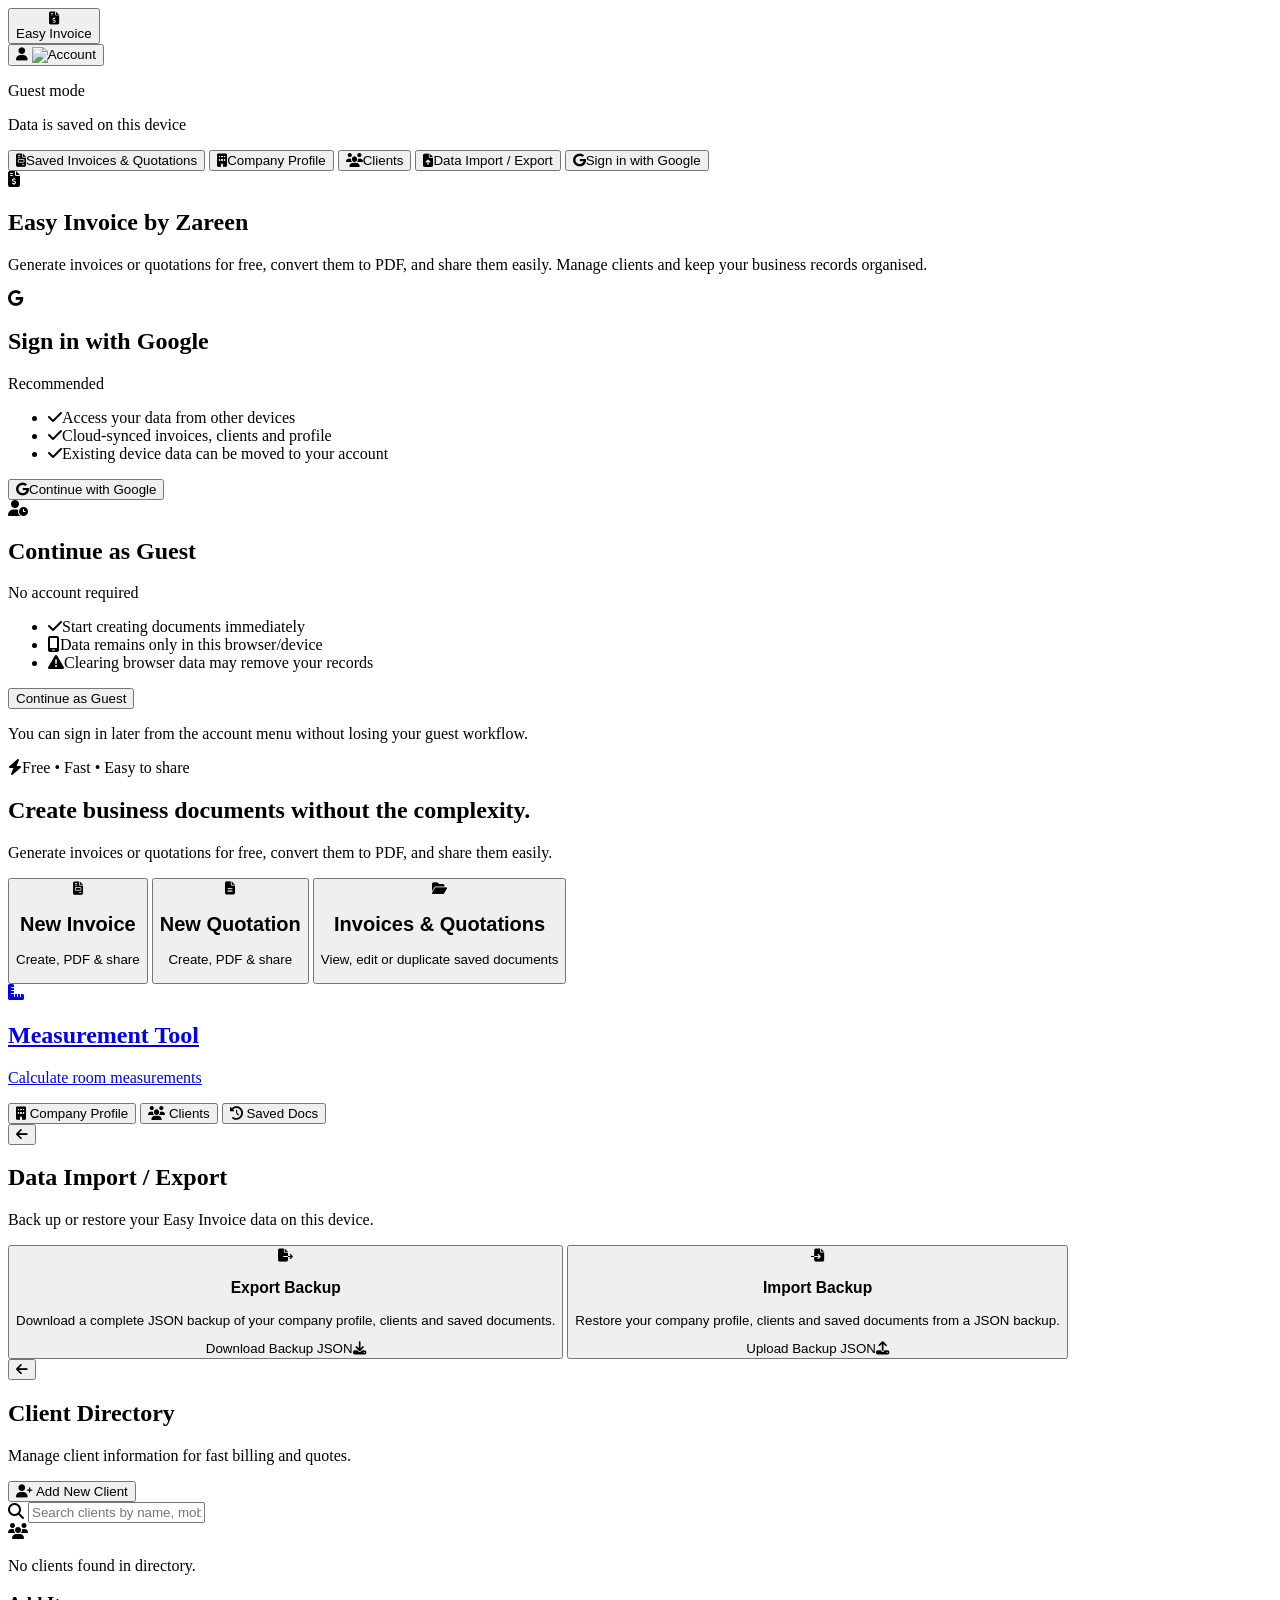
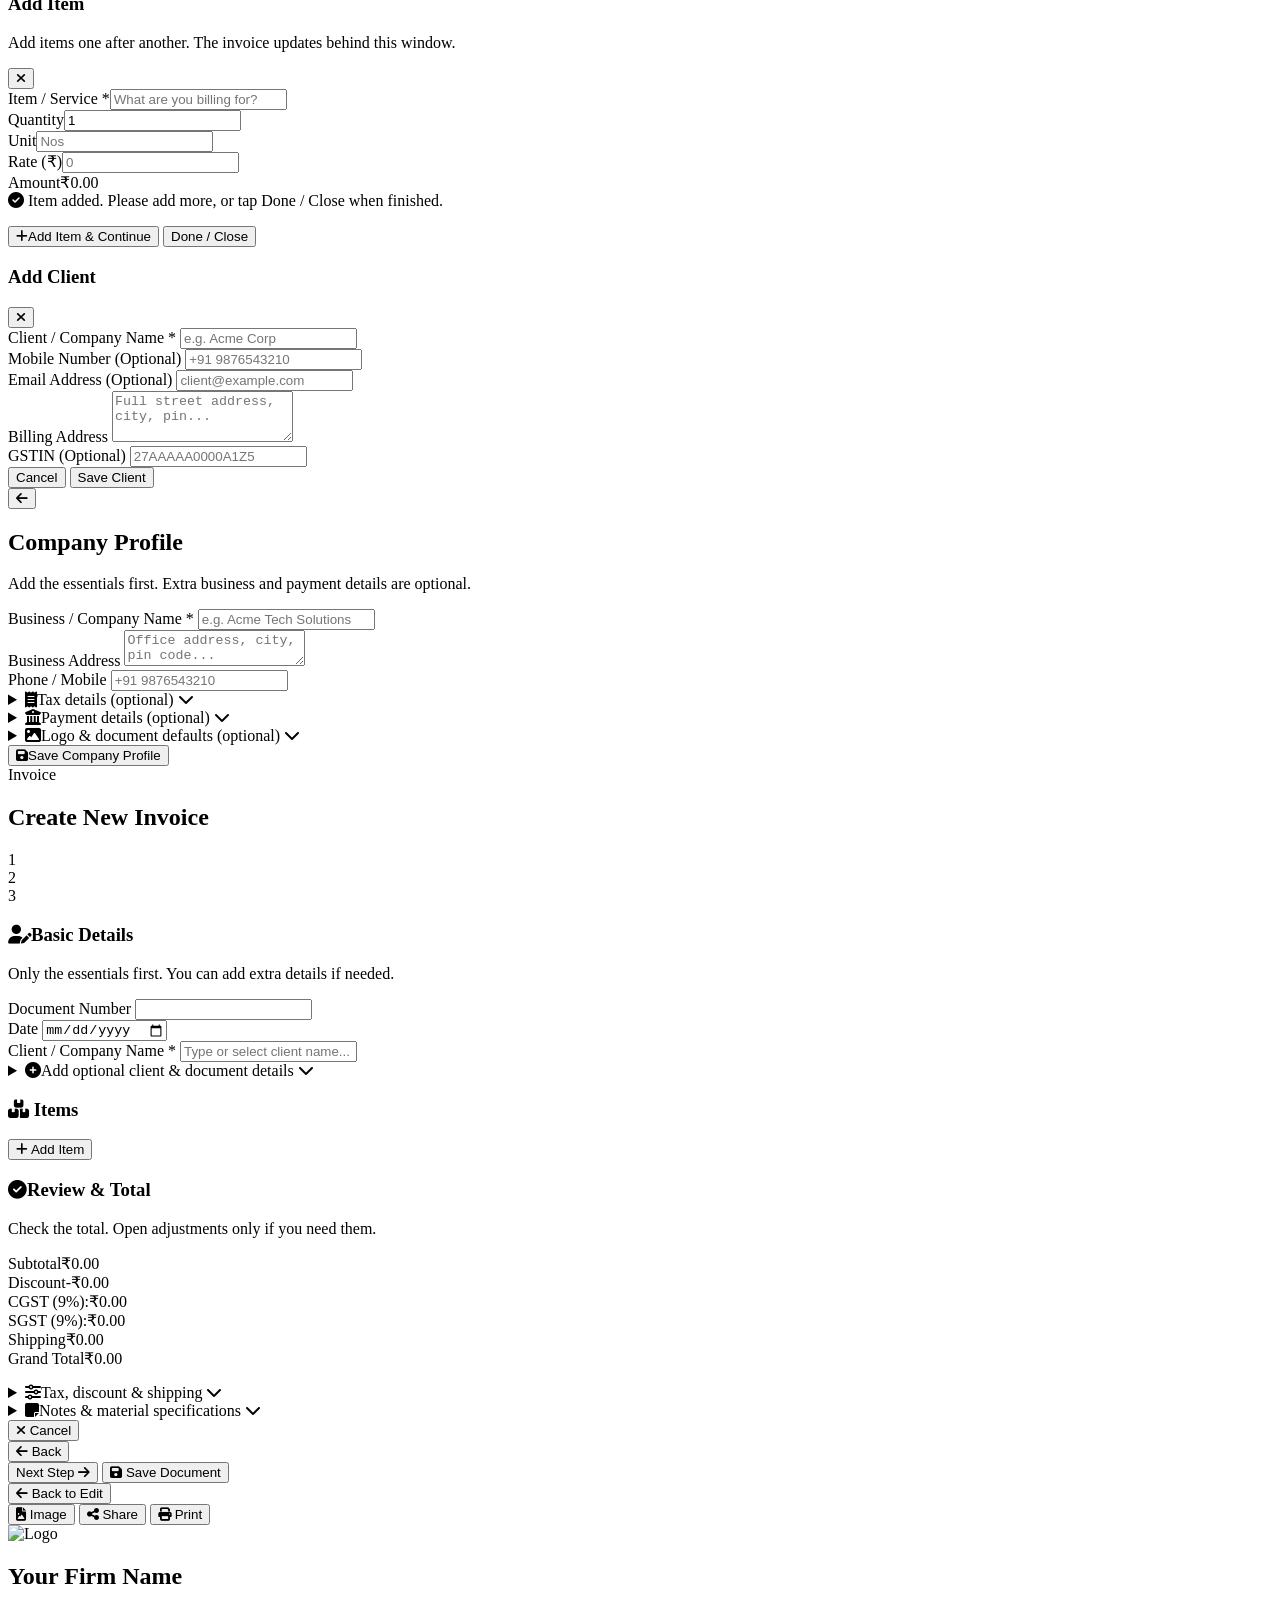
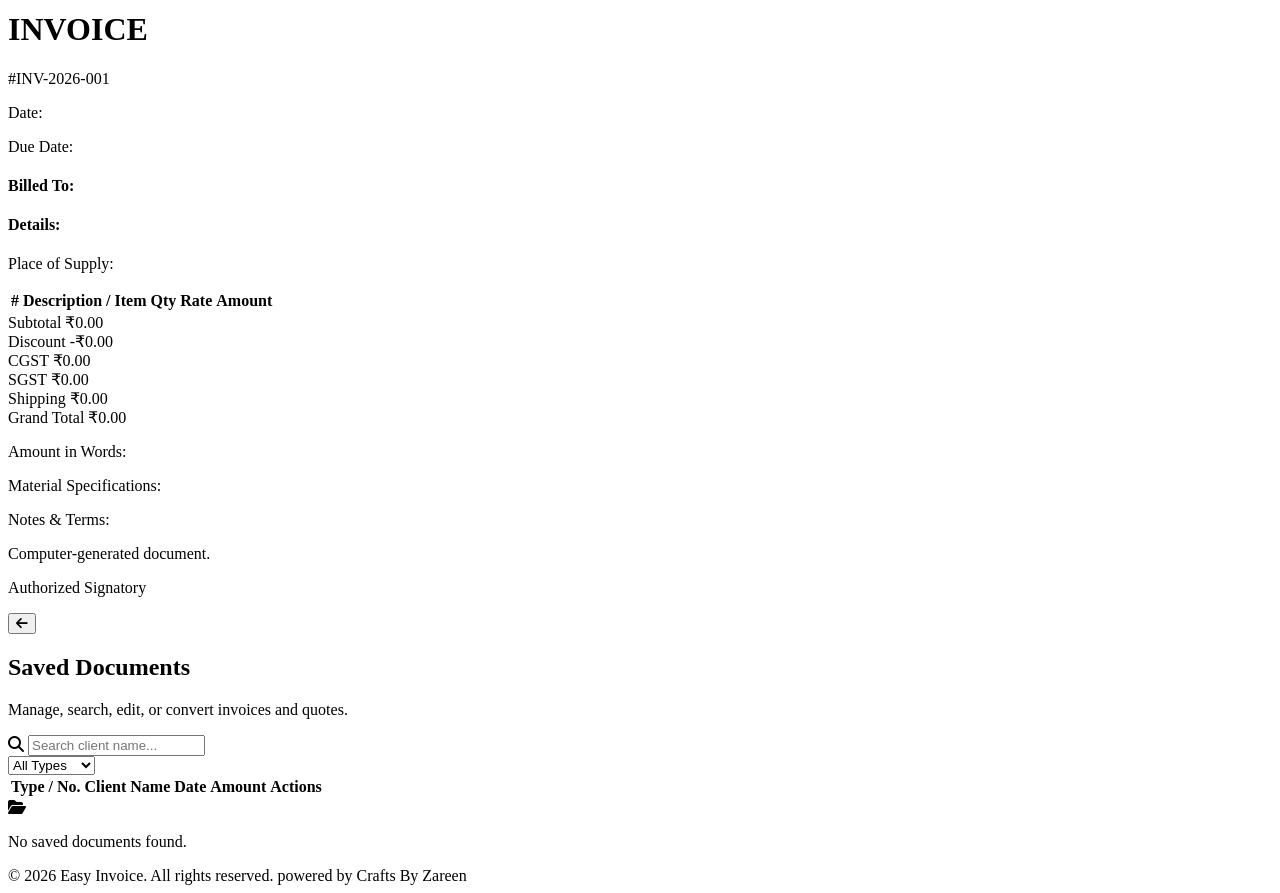
==== index.html @ 8863020e "Rename index.tml to index.html" ====
<!DOCTYPE html>
<html lang="en">
<head>
  <meta name="google-site-verification" content="629kSoAqV-QUNCYPeEfqBL7HPruC9JFPa7c7WqUN9kA" />
  <script async src="https://pagead2.googlesyndication.com/pagead/js/adsbygoogle.js?client=ca-pub-2715146277235531"
     crossorigin="anonymous"></script>
  <meta name="google-adsense-account" content="ca-pub-2715146277235531">
<meta name="description" content="Generate invoices or quotations for free with Easy Invoice by Zareen, convert them to PDF, and share them easily." />
<meta name="keywords" content="Easy Invoice by Zareen, Easy Invoice, Zareen invoice generator, free invoice generator, quotation maker, bill generator, online invoice tool" />
  <meta charset="UTF-8">
  <meta name="viewport" content="width=device-width, initial-scale=1.0, maximum-scale=1.0, user-scalable=no">
  <title>Easy Invoice by Zareen | Free Invoice &amp; Quotation Generator</title>
  <!-- Tailwind CSS -->
  <script src="https://cdn.tailwindcss.com"></script>
  <!-- FontAwesome Icons -->
  <link rel="stylesheet" href="https://cdnjs.cloudflare.com/ajax/libs/font-awesome/6.4.0/css/all.min.css">
  <!-- html2canvas for Image Download -->
  <script src="https://cdnjs.cloudflare.com/ajax/libs/html2canvas/1.4.1/html2canvas.min.js"></script>
  <style>
  @media print {
    body * { visibility: hidden; }
    #printable-area, #printable-area * { visibility: visible; }
    #printable-area { position: absolute; left: 0; top: 0; width: 100%; margin: 0; padding: 15px; box-shadow: none !important; }
    .no-print { display: none !important; }
  }
  
    @media (max-width: 380px) {
      #document-cards-container .gap-2 { gap: 0.35rem; }
      #document-cards-container button { font-size: 10px; }
    }

    #item-entry-modal-body { scroll-padding-bottom: 9rem; }
    @media (max-height: 600px) {
      #item-entry-modal .p-4.sm\\:p-5 { padding-top: .75rem; padding-bottom: .75rem; }
      #item-entry-modal-body { padding-top: .75rem; padding-bottom: .75rem; }
      #item-entry-modal-body input { padding-top: .6rem; padding-bottom: .6rem; }
      #item-entry-modal-body .space-y-3 > :not([hidden]) ~ :not([hidden]) { margin-top: .55rem; }
    }
</style>

  <!-- SEO / Social metadata -->
  <link rel="canonical" href="https://easyinvoices.github.io/" />
  <meta name="robots" content="index, follow" />
  <meta name="author" content="Crafts By Zareen" />
  <meta property="og:type" content="website" />
  <meta property="og:url" content="https://easyinvoices.github.io/" />
  <meta property="og:site_name" content="Easy Invoice by Zareen" />
  <meta property="og:title" content="Easy Invoice by Zareen | Free Invoice &amp; Quotation Generator" />
  <meta property="og:description" content="Generate invoices or quotations for free with Easy Invoice by Zareen, convert them to PDF, and share them easily." />
  <meta name="twitter:card" content="summary" />
  <meta name="twitter:title" content="Easy Invoice by Zareen | Free Invoice &amp; Quotation Generator" />
  <meta name="twitter:description" content="Generate invoices or quotations for free, convert them to PDF, and share them easily with Easy Invoice by Zareen." />
  <script type="application/ld+json">
  {
    "@context": "https://schema.org",
    "@type": "WebApplication",
    "name": "Easy Invoice by Zareen",
    "alternateName": "Easy Invoice",
    "url": "https://easyinvoices.github.io/",
    "description": "Generate invoices or quotations for free, convert them to PDF, and share them easily.",
    "applicationCategory": "BusinessApplication",
    "operatingSystem": "Any",
    "isAccessibleForFree": true,
    "creator": {"@type": "Organization", "name": "Crafts By Zareen"}
  }
  </script>

</head>
<body class="bg-slate-50 text-slate-800 min-h-screen flex flex-col font-sans antialiased">
  <!-- Top Persistent Header -->
  <header class="sticky top-0 z-40 bg-white shadow-sm">
    <!-- Brand -->
    <div class="border-b border-slate-100">
      <div class="max-w-7xl mx-auto px-4 py-3 flex justify-between items-center">
        <button onclick="goHomeFromHeader()" class="flex items-center gap-2.5 focus:outline-none group">
          <div class="w-10 h-10 rounded-full bg-slate-900 text-white flex items-center justify-center text-lg group-hover:bg-slate-700 transition">
            <i class="fa-solid fa-file-invoice-dollar"></i>
          </div>
          <span class="tracking-tight text-slate-900 font-bold text-lg md:text-xl">
            Easy Invoice
          </span>
        </button>
        <div id="app-account-area" class="hidden relative">
          <button id="account-menu-btn" onclick="toggleAccountMenu()" class="w-10 h-10 rounded-full bg-slate-100 border border-slate-200 hover:bg-slate-200 text-slate-700 flex items-center justify-center transition" aria-label="Account menu">
            <i id="account-menu-icon" class="fa-solid fa-user"></i>
            <img id="account-menu-photo" class="hidden w-full h-full rounded-full object-cover" alt="Account">
          </button>
          <div id="account-menu" class="hidden absolute right-0 mt-2 w-64 bg-white rounded-2xl border border-slate-200 shadow-xl overflow-hidden z-50">
            <div class="px-4 py-3 border-b border-slate-100">
              <p id="account-menu-title" class="text-sm font-bold text-slate-900">Guest mode</p>
              <p id="account-menu-subtitle" class="text-xs text-slate-500 mt-0.5">Data is saved on this device</p>
            </div>
            <div class="p-2">
              <button onclick="closeAccountMenu(); router('documents')" class="w-full px-3 py-2.5 rounded-xl hover:bg-slate-50 text-left text-sm font-semibold text-slate-700 flex items-center gap-3"><i class="fa-solid fa-file-invoice w-4 text-slate-400"></i><span>Saved Invoices &amp; Quotations</span></button>
              <button onclick="closeAccountMenu(); router('profile')" class="w-full px-3 py-2.5 rounded-xl hover:bg-slate-50 text-left text-sm font-semibold text-slate-700 flex items-center gap-3"><i class="fa-solid fa-building w-4 text-slate-400"></i><span>Company Profile</span></button>
              <button onclick="closeAccountMenu(); router('clients')" class="w-full px-3 py-2.5 rounded-xl hover:bg-slate-50 text-left text-sm font-semibold text-slate-700 flex items-center gap-3"><i class="fa-solid fa-users w-4 text-slate-400"></i><span>Clients</span></button>
              <button id="account-data-action" onclick="closeAccountMenu(); openDataTransfer()" class="w-full px-3 py-2.5 rounded-xl hover:bg-slate-50 text-left text-sm font-semibold text-slate-700 flex items-center gap-3"><i class="fa-solid fa-file-arrow-up w-4 text-slate-400"></i><span>Data Import / Export</span></button>
              <button id="account-menu-auth-action" onclick="accountAuthAction()" class="w-full px-3 py-2.5 rounded-xl hover:bg-slate-50 text-left text-sm font-semibold text-slate-700 flex items-center gap-3"><i id="account-menu-auth-icon" class="fa-brands fa-google w-4 text-slate-400"></i><span id="account-menu-auth-text">Sign in with Google</span></button>
            </div>
          </div>
        </div>

       
      </div>
    </div>
  </header>

  <!-- First-visit access choice -->
  <section id="access-gateway" class="flex-grow flex items-start md:items-center justify-center px-3 py-3 md:px-4 md:py-8 bg-slate-50">
    <div class="w-full max-w-4xl">
      <div class="bg-white rounded-3xl border border-slate-200 shadow-xl overflow-hidden">
        <div class="p-4 md:p-10 text-center">
          <div class="w-12 h-12 md:w-16 md:h-16 mx-auto rounded-2xl bg-slate-900 text-white flex items-center justify-center text-xl md:text-2xl shadow-lg">
            <i class="fa-solid fa-file-invoice-dollar"></i>
          </div>
          <h1 class="mt-3 md:mt-6 text-2xl md:text-4xl font-black tracking-tight text-slate-900">Easy Invoice by Zareen</h1>
          <p class="mt-2 text-xs md:text-base text-slate-600 max-w-2xl mx-auto leading-relaxed">Generate invoices or quotations for free, convert them to PDF, and share them easily. Manage clients and keep your business records organised.</p>

          <div class="grid md:grid-cols-2 gap-3 md:gap-4 mt-4 md:mt-8 text-left">
            <div class="rounded-2xl border-2 border-indigo-100 bg-indigo-50/60 p-3.5 md:p-5">
              <div class="flex items-center gap-3">
                <div class="w-9 h-9 md:w-11 md:h-11 rounded-xl bg-white text-indigo-600 flex items-center justify-center shadow-sm"><i class="fa-brands fa-google text-lg"></i></div>
                <div><h2 class="font-bold text-slate-900">Sign in with Google</h2><p class="text-xs text-slate-500">Recommended</p></div>
              </div>
              <ul class="mt-2.5 md:mt-4 space-y-1.5 md:space-y-2 text-[11px] md:text-xs text-slate-700">
                <li><i class="fa-solid fa-check text-emerald-600 mr-2"></i>Access your data from other devices</li>
                <li><i class="fa-solid fa-check text-emerald-600 mr-2"></i>Cloud-synced invoices, clients and profile</li>
                <li><i class="fa-solid fa-check text-emerald-600 mr-2"></i>Existing device data can be moved to your account</li>
              </ul>
              <button onclick="gatewayGoogleSignIn()" class="mt-3 md:mt-5 w-full px-5 py-2.5 md:py-3 rounded-xl bg-slate-900 hover:bg-slate-700 text-white font-bold text-sm transition flex items-center justify-center gap-2"><i class="fa-brands fa-google"></i><span>Continue with Google</span></button>
            </div>

            <div class="rounded-2xl border border-slate-200 p-3.5 md:p-5">
              <div class="flex items-center gap-3">
                <div class="w-9 h-9 md:w-11 md:h-11 rounded-xl bg-slate-100 text-slate-700 flex items-center justify-center"><i class="fa-solid fa-user-clock text-lg"></i></div>
                <div><h2 class="font-bold text-slate-900">Continue as Guest</h2><p class="text-xs text-slate-500">No account required</p></div>
              </div>
              <ul class="mt-2.5 md:mt-4 space-y-1.5 md:space-y-2 text-[11px] md:text-xs text-slate-700">
                <li><i class="fa-solid fa-check text-slate-500 mr-2"></i>Start creating documents immediately</li>
                <li><i class="fa-solid fa-mobile-screen text-amber-600 mr-2"></i>Data remains only in this browser/device</li>
                <li><i class="fa-solid fa-triangle-exclamation text-amber-600 mr-2"></i>Clearing browser data may remove your records</li>
              </ul>
              <button onclick="continueAsGuest()" class="mt-3 md:mt-5 w-full px-5 py-2.5 md:py-3 rounded-xl bg-white hover:bg-slate-50 text-slate-800 border border-slate-300 font-bold text-sm transition">Continue as Guest</button>
            </div>
          </div>
          <p class="hidden md:block mt-5 text-[11px] text-slate-400">You can sign in later from the account menu without losing your guest workflow.</p>
        </div>
      </div>
    </div>
  </section>

  <!-- Main Content Container -->
  <main id="app-main" class="hidden flex-grow max-w-7xl w-full mx-auto px-3 md:px-4 py-4 md:py-6">
    <!-- ================= PAGE 1: HOME / DASHBOARD ================= -->
    <div id="page-home" class="page-section">
      <div class="max-w-5xl mx-auto space-y-4">
        <section class="bg-white rounded-3xl px-5 py-6 md:px-10 md:py-9 shadow-sm border border-slate-200">
          <div class="max-w-2xl">
            <div class="inline-flex items-center gap-2 px-3 py-1.5 rounded-full bg-indigo-50 text-indigo-700 text-[11px] font-bold">
              <i class="fa-solid fa-bolt"></i><span>Free • Fast • Easy to share</span>
            </div>
            <h1 class="mt-4 text-3xl md:text-4xl font-black tracking-tight text-slate-900">Create business documents without the complexity.</h1>
            <p class="mt-3 text-sm md:text-base text-slate-500 leading-relaxed">Generate invoices or quotations for free, convert them to PDF, and share them easily.</p>
          </div>

          <div class="grid grid-cols-2 md:grid-cols-4 gap-3 mt-6">
            <button onclick="startNewDocument('INVOICE')" class="group col-span-1 rounded-2xl border border-indigo-100 bg-indigo-50/60 p-4 text-left hover:shadow-md hover:border-indigo-200 transition">
              <div class="w-11 h-11 rounded-xl bg-indigo-600 text-white flex items-center justify-center text-lg shadow-sm"><i class="fa-solid fa-file-invoice"></i></div>
              <h2 class="mt-3 text-sm font-black text-slate-900">New Invoice</h2>
              <p class="mt-1 text-[11px] text-slate-500 leading-snug">Create, PDF &amp; share</p>
            </button>

            <button onclick="startNewDocument('QUOTATION')" class="group col-span-1 rounded-2xl border border-emerald-100 bg-emerald-50/60 p-4 text-left hover:shadow-md hover:border-emerald-200 transition">
              <div class="w-11 h-11 rounded-xl bg-emerald-600 text-white flex items-center justify-center text-lg shadow-sm"><i class="fa-solid fa-file-lines"></i></div>
              <h2 class="mt-3 text-sm font-black text-slate-900">New Quotation</h2>
              <p class="mt-1 text-[11px] text-slate-500 leading-snug">Create, PDF &amp; share</p>
            </button>

            <button onclick="router('documents')" class="group col-span-2 md:col-span-1 rounded-2xl border border-violet-100 bg-violet-50/60 p-4 text-left hover:shadow-md hover:border-violet-200 transition">
              <div class="w-11 h-11 rounded-xl bg-violet-600 text-white flex items-center justify-center text-lg shadow-sm"><i class="fa-solid fa-folder-open"></i></div>
              <h2 class="mt-3 text-sm font-black text-slate-900">Invoices &amp; Quotations</h2>
              <p class="mt-1 text-[11px] text-slate-500 leading-snug">View, edit or duplicate saved documents</p>
            </button>

            <a href="measurement.html" class="group col-span-2 md:col-span-1 rounded-2xl border border-amber-100 bg-amber-50/60 p-4 text-left hover:shadow-md hover:border-amber-200 transition block">
              <div class="w-11 h-11 rounded-xl bg-amber-500 text-white flex items-center justify-center text-lg shadow-sm"><i class="fa-solid fa-ruler-combined"></i></div>
              <h2 class="mt-3 text-sm font-black text-slate-900">Measurement Tool</h2>
              <p class="mt-1 text-[11px] text-slate-500 leading-snug">Calculate room measurements</p>
            </a>
          </div>
        </section>

        <section class="grid grid-cols-3 gap-2 md:gap-3">
          <button onclick="router('profile')" class="bg-white border border-slate-200 rounded-2xl p-3 md:p-4 text-center hover:bg-slate-50 transition">
            <i class="fa-solid fa-building text-indigo-500"></i>
            <span class="block mt-2 text-[11px] md:text-xs font-bold text-slate-700">Company Profile</span>
          </button>
          <button onclick="router('clients')" class="bg-white border border-slate-200 rounded-2xl p-3 md:p-4 text-center hover:bg-slate-50 transition">
            <i class="fa-solid fa-users text-emerald-500"></i>
            <span class="block mt-2 text-[11px] md:text-xs font-bold text-slate-700">Clients</span>
          </button>
          <button onclick="router('documents')" class="bg-white border border-slate-200 rounded-2xl p-3 md:p-4 text-center hover:bg-slate-50 transition">
            <i class="fa-solid fa-clock-rotate-left text-violet-500"></i>
            <span class="block mt-2 text-[11px] md:text-xs font-bold text-slate-700">Saved Docs</span>
          </button>
        </section>
      </div>
    </div>

    <!-- ================= DATA IMPORT / EXPORT ================= -->
    <div id="page-data-transfer" class="space-y-6 page-section hidden max-w-4xl mx-auto">
      <div class="bg-white p-4 md:p-6 rounded-3xl shadow-sm border border-slate-200 flex items-center gap-3">
        <button onclick="router('home')" class="p-2.5 bg-slate-100 hover:bg-slate-200 text-slate-700 rounded-xl transition"><i class="fa-solid fa-arrow-left"></i></button>
        <div>
          <h2 class="text-xl md:text-2xl font-black text-slate-900">Data Import / Export</h2>
          <p class="text-xs md:text-sm text-slate-500">Back up or restore your Easy Invoice data on this device.</p>
        </div>
      </div>
      <div class="grid grid-cols-1 md:grid-cols-2 gap-4 md:gap-6">
        <button onclick="exportData()" class="bg-white p-6 rounded-3xl border border-slate-200 hover:border-amber-500 hover:shadow-lg transition text-left space-y-4 group">
          <div class="w-14 h-14 rounded-2xl bg-amber-50 text-amber-600 flex items-center justify-center text-2xl"><i class="fa-solid fa-file-export"></i></div>
          <div><h3 class="font-bold text-slate-900 text-base md:text-lg">Export Backup</h3><p class="text-xs text-slate-500 mt-1 leading-relaxed">Download a complete JSON backup of your company profile, clients and saved documents.</p></div>
          <div class="text-xs font-bold text-amber-600 flex items-center gap-1"><span>Download Backup JSON</span><i class="fa-solid fa-download"></i></div>
        </button>
        <button onclick="document.getElementById('import-file-input').click()" class="bg-white p-6 rounded-3xl border border-slate-200 hover:border-violet-500 hover:shadow-lg transition text-left space-y-4 group">
          <div class="w-14 h-14 rounded-2xl bg-violet-50 text-violet-600 flex items-center justify-center text-2xl"><i class="fa-solid fa-file-import"></i></div>
          <div><h3 class="font-bold text-slate-900 text-base md:text-lg">Import Backup</h3><p class="text-xs text-slate-500 mt-1 leading-relaxed">Restore your company profile, clients and saved documents from a JSON backup.</p></div>
          <div class="text-xs font-bold text-violet-600 flex items-center gap-1"><span>Upload Backup JSON</span><i class="fa-solid fa-upload"></i></div>
        </button>
      </div>
    </div>

    <!-- ================= PAGE 2b: CLIENT MANAGEMENT PAGE ================= -->
    <div id="page-clients" class="space-y-6 page-section hidden max-w-4xl mx-auto">
      <div class="bg-white p-4 md:p-6 rounded-3xl shadow-sm border border-slate-200 flex flex-col sm:flex-row justify-between items-center gap-4">
        <div class="flex items-center space-x-3 w-full sm:w-auto">
          <button onclick="router('home')" class="p-2.5 bg-slate-100 hover:bg-slate-200 text-slate-700 rounded-xl transition">
            <i class="fa-solid fa-arrow-left"></i>
          </button>
          <div>
            <h2 class="text-xl md:text-2xl font-black text-slate-900">Client Directory</h2>
            <p class="text-xs text-slate-500">Manage client information for fast billing and quotes.</p>
          </div>
        </div>
        <button onclick="openClientModal()" class="w-full sm:w-auto px-5 py-2.5 rounded-xl bg-emerald-600 hover:bg-emerald-700 text-white font-bold transition shadow-sm text-sm flex items-center justify-center space-x-2">
          <i class="fa-solid fa-user-plus"></i>
          <span>Add New Client</span>
        </button>
      </div>
      <div class="bg-white rounded-3xl shadow-sm border border-slate-200 overflow-hidden p-4">
        <div class="mb-4 relative">
          <span class="absolute inset-y-0 left-0 pl-3 flex items-center pointer-events-none text-slate-400">
            <i class="fa-solid fa-search"></i>
          </span>
          <input type="text" id="client-search-directory" oninput="renderClientDirectory()" placeholder="Search clients by name, mobile, or email..." class="w-full pl-9 pr-4 py-2.5 border rounded-xl text-sm outline-none focus:ring-2 focus:ring-emerald-500">
        </div>
        <div id="client-directory-container" class="space-y-3"></div>
        <div id="no-clients-msg" class="p-12 text-center text-slate-400 hidden">
          <i class="fa-solid fa-users text-4xl mb-2"></i>
          <p class="text-sm">No clients found in directory.</p>
        </div>
      </div>
    </div>
    <!-- ITEM ENTRY MODAL -->
    <div id="item-entry-modal" class="fixed inset-0 z-50 bg-slate-900/60 hidden items-start sm:items-center justify-center p-2 sm:p-4 overflow-y-auto overscroll-contain">
      <div class="bg-white w-full max-w-md rounded-3xl shadow-2xl overflow-hidden my-2 sm:my-auto max-h-[calc(100dvh-1rem)] sm:max-h-[calc(100dvh-2rem)] flex flex-col">
        <div class="p-4 sm:p-5 border-b flex justify-between items-start gap-3 flex-none">
          <div><h3 class="text-lg font-black text-slate-900">Add Item</h3><p class="text-xs text-slate-500 mt-1">Add items one after another. The invoice updates behind this window.</p></div>
          <button onclick="closeItemEntryModal()" class="w-10 h-10 rounded-full bg-slate-100 text-slate-600"><i class="fa-solid fa-xmark"></i></button>
        </div>
        <div id="item-entry-modal-body" class="p-4 sm:p-5 space-y-3 sm:space-y-4 overflow-y-auto overscroll-contain">
          <div><label class="block text-xs font-semibold text-slate-700 mb-1">Item / Service *</label><input id="popup-item-desc" type="text" placeholder="What are you billing for?" class="w-full px-3 py-3 border rounded-xl text-sm"></div>
          <div class="grid grid-cols-3 gap-2">
            <div><label class="block text-xs font-semibold text-slate-700 mb-1">Quantity</label><input id="popup-item-qty" type="number" min="0" step="any" value="1" class="w-full px-3 py-3 border rounded-xl text-sm"></div>
            <div><label class="block text-xs font-semibold text-slate-700 mb-1">Unit</label><input id="popup-item-unit" type="text" placeholder="Nos" class="w-full px-3 py-3 border rounded-xl text-sm"></div>
            <div><label class="block text-xs font-semibold text-slate-700 mb-1">Rate (₹)</label><input id="popup-item-rate" type="number" min="0" step="any" placeholder="0" class="w-full px-3 py-3 border rounded-xl text-sm"></div>
          </div>
          <div class="flex justify-between bg-slate-50 border rounded-xl px-4 py-3"><span class="text-xs font-semibold text-slate-500">Amount</span><span id="popup-item-amount" class="font-black">₹0.00</span></div>
          <div id="popup-item-success" class="hidden rounded-xl border border-emerald-200 bg-emerald-50 px-3 py-2.5 text-xs font-semibold text-emerald-700">
            <i class="fa-solid fa-circle-check mr-1"></i> Item added. Please add more, or tap Done / Close when finished.
          </div>
          <p id="popup-item-error" class="hidden text-xs font-semibold text-rose-600"></p>
          <button onclick="savePopupItem()" class="w-full px-5 py-3.5 rounded-xl bg-indigo-600 text-white font-bold text-sm"><i class="fa-solid fa-plus mr-2"></i>Add Item &amp; Continue</button>
          <button onclick="closeItemEntryModal()" class="w-full px-5 py-3 rounded-xl border border-slate-300 text-slate-700 font-semibold text-sm">Done / Close</button>
        </div>
      </div>
    </div>

    <!-- CLIENT ADD/EDIT MODAL -->
    <div id="client-modal" class="fixed inset-0 z-50 bg-slate-900/50 backdrop-blur-sm flex items-center justify-center p-4 hidden">
      <div class="bg-white rounded-3xl max-w-lg w-full p-6 space-y-4 shadow-2xl border border-slate-200">
        <div class="flex justify-between items-center border-b pb-3">
          <h3 id="client-modal-title" class="text-lg font-black text-slate-900">Add Client</h3>
          <button onclick="closeClientModal()" class="text-slate-400 hover:text-slate-600"><i class="fa-solid fa-xmark text-lg"></i></button>
        </div>
        <input type="hidden" id="modal-client-id">
        <div class="space-y-3">
          <div>
            <label class="block text-xs font-semibold text-slate-700 mb-1">Client / Company Name *</label>
            <input type="text" id="modal-client-name" placeholder="e.g. Acme Corp" class="w-full px-3.5 py-2.5 border rounded-xl text-sm outline-none focus:ring-2 focus:ring-emerald-500">
          </div>
          <div class="grid grid-cols-1 sm:grid-cols-2 gap-3">
            <div>
              <label class="block text-xs font-semibold text-slate-700 mb-1">Mobile Number (Optional)</label>
              <input type="tel" id="modal-client-mobile" placeholder="+91 9876543210" class="w-full px-3.5 py-2.5 border rounded-xl text-sm outline-none focus:ring-2 focus:ring-emerald-500">
            </div>
            <div>
              <label class="block text-xs font-semibold text-slate-700 mb-1">Email Address (Optional)</label>
              <input type="email" id="modal-client-email" placeholder="client@example.com" class="w-full px-3.5 py-2.5 border rounded-xl text-sm outline-none focus:ring-2 focus:ring-emerald-500">
            </div>
          </div>
          <div>
            <label class="block text-xs font-semibold text-slate-700 mb-1">Billing Address</label>
            <textarea id="modal-client-address" rows="3" placeholder="Full street address, city, pin..." class="w-full px-3.5 py-2.5 border rounded-xl text-sm outline-none focus:ring-2 focus:ring-emerald-500"></textarea>
          </div>
          <div>
            <label class="block text-xs font-semibold text-slate-700 mb-1">GSTIN (Optional)</label>
            <input type="text" id="modal-client-gstin" placeholder="27AAAAA0000A1Z5" class="w-full px-3.5 py-2.5 border rounded-xl text-sm outline-none focus:ring-2 focus:ring-emerald-500 uppercase">
          </div>
        </div>
        <div class="flex justify-end space-x-3 pt-3 border-t">
          <button onclick="closeClientModal()" class="px-5 py-2.5 rounded-xl border border-slate-300 font-medium text-slate-700 hover:bg-slate-100 text-sm">Cancel</button>
          <button onclick="saveClientFromModal()" class="px-6 py-2.5 rounded-xl bg-emerald-600 hover:bg-emerald-700 text-white font-bold shadow-sm text-sm">Save Client</button>
        </div>
      </div>
    </div>

    <!-- ================= PAGE 3: COMPANY PROFILE ================= -->
    <div id="page-profile" class="space-y-5 page-section hidden max-w-3xl mx-auto">
      <div class="bg-white p-4 md:p-6 rounded-3xl shadow-sm border border-slate-200 flex items-center gap-3">
        <button onclick="returnFromProfile()" class="p-2.5 bg-slate-100 hover:bg-slate-200 text-slate-700 rounded-xl transition"><i class="fa-solid fa-arrow-left"></i></button>
        <div>
          <h2 class="text-xl md:text-2xl font-black text-slate-900">Company Profile</h2>
          <p class="text-xs md:text-sm text-slate-500">Add the essentials first. Extra business and payment details are optional.</p>
        </div>
      </div>

      <div class="bg-white p-5 md:p-7 rounded-3xl shadow-sm border border-slate-200 space-y-5">
        <div>
          <label class="block text-xs font-semibold text-slate-700 mb-1">Business / Company Name *</label>
          <input type="text" id="profile-name" placeholder="e.g. Acme Tech Solutions" class="w-full px-3.5 py-3 border rounded-xl text-sm outline-none focus:ring-2 focus:ring-indigo-500">
        </div>
        <div>
          <label class="block text-xs font-semibold text-slate-700 mb-1">Business Address</label>
          <textarea id="profile-address" rows="2" placeholder="Office address, city, pin code..." class="w-full px-3.5 py-3 border rounded-xl text-sm outline-none focus:ring-2 focus:ring-indigo-500"></textarea>
        </div>
        <div>
          <label class="block text-xs font-semibold text-slate-700 mb-1">Phone / Mobile</label>
          <input type="text" id="profile-phone" placeholder="+91 9876543210" class="w-full px-3.5 py-3 border rounded-xl text-sm outline-none focus:ring-2 focus:ring-indigo-500">
        </div>

        <details class="group rounded-2xl border border-slate-200 bg-slate-50/70">
          <summary class="cursor-pointer list-none px-4 py-3.5 flex items-center justify-between text-sm font-bold text-slate-700">
            <span><i class="fa-solid fa-receipt text-indigo-500 mr-2"></i>Tax details <span class="font-normal text-slate-400">(optional)</span></span>
            <i class="fa-solid fa-chevron-down text-xs text-slate-400 group-open:rotate-180 transition"></i>
          </summary>
          <div class="p-4 pt-2 border-t border-slate-200 grid grid-cols-1 sm:grid-cols-2 gap-3">
            <div><label class="block text-xs font-semibold text-slate-600 mb-1">GSTIN</label><input type="text" id="profile-gstin" placeholder="27AAAAA0000A1Z5" class="w-full px-3.5 py-2.5 border rounded-xl text-sm bg-white outline-none uppercase"></div>
            <div><label class="block text-xs font-semibold text-slate-600 mb-1">PAN Number</label><input type="text" id="profile-pan" placeholder="ABCDE1234F" class="w-full px-3.5 py-2.5 border rounded-xl text-sm bg-white outline-none uppercase"></div>
          </div>
        </details>

        <details class="group rounded-2xl border border-slate-200 bg-slate-50/70">
          <summary class="cursor-pointer list-none px-4 py-3.5 flex items-center justify-between text-sm font-bold text-slate-700">
            <span><i class="fa-solid fa-building-columns text-indigo-500 mr-2"></i>Payment details <span class="font-normal text-slate-400">(optional)</span></span>
            <i class="fa-solid fa-chevron-down text-xs text-slate-400 group-open:rotate-180 transition"></i>
          </summary>
          <div class="p-4 pt-2 border-t border-slate-200">
            <label class="block text-xs font-semibold text-slate-600 mb-1">Bank / UPI / Payment Information</label>
            <textarea id="profile-bank" rows="4" placeholder="Bank name, account number, IFSC, UPI ID..." class="w-full px-3.5 py-2.5 border rounded-xl bg-white outline-none text-sm leading-relaxed"></textarea>
            <p class="text-[11px] text-slate-400 mt-1.5">Choose where these payment details should appear.</p>
            <div class="flex flex-wrap gap-4 mt-3">
              <label class="flex items-center gap-2 text-xs font-semibold text-slate-700"><input type="checkbox" id="profile-bank-invoice" class="w-4 h-4 rounded border-slate-300" checked> Invoice</label>
              <label class="flex items-center gap-2 text-xs font-semibold text-slate-700"><input type="checkbox" id="profile-bank-quotation" class="w-4 h-4 rounded border-slate-300" checked> Quotation</label>
            </div>
          </div>
        </details>

        <details class="group rounded-2xl border border-slate-200 bg-slate-50/70">
          <summary class="cursor-pointer list-none px-4 py-3.5 flex items-center justify-between text-sm font-bold text-slate-700">
            <span><i class="fa-solid fa-image text-indigo-500 mr-2"></i>Logo & document defaults <span class="font-normal text-slate-400">(optional)</span></span>
            <i class="fa-solid fa-chevron-down text-xs text-slate-400 group-open:rotate-180 transition"></i>
          </summary>
          <div class="p-4 pt-2 border-t border-slate-200 space-y-4">
            <div>
              <label class="block text-xs font-semibold text-slate-600 mb-2">Company Logo</label>
              <div class="flex items-center gap-4">
                <div id="profile-logo-preview" class="w-16 h-16 rounded-2xl border-2 border-dashed border-slate-300 flex items-center justify-center bg-white overflow-hidden flex-shrink-0"><i class="fa-solid fa-image text-slate-300 text-xl"></i></div>
                <div class="min-w-0"><input type="file" id="logo-file-input" accept="image/*" onchange="handleLogoUpload(event)" class="max-w-full text-xs text-slate-500 file:mr-2 file:py-2 file:px-3 file:rounded-xl file:border-0 file:text-xs file:font-semibold file:bg-indigo-50 file:text-indigo-700"><p class="text-[11px] text-slate-400 mt-1">PNG, JPG or SVG. Max 2MB.</p></div>
              </div>
            </div>
            <div>
              <label class="block text-xs font-semibold text-slate-600 mb-1">Default Material Specifications</label>
              <textarea id="profile-material-specs" rows="3" placeholder="Standard material specifications..." class="w-full px-3.5 py-2.5 border rounded-xl bg-white outline-none text-sm"></textarea>
              <p class="text-[11px] text-slate-400 mt-1.5">Choose where these material specifications should appear.</p>
              <div class="flex flex-wrap gap-4 mt-3">
                <label class="flex items-center gap-2 text-xs font-semibold text-slate-700"><input type="checkbox" id="profile-material-invoice" class="w-4 h-4 rounded border-slate-300" checked> Invoice</label>
                <label class="flex items-center gap-2 text-xs font-semibold text-slate-700"><input type="checkbox" id="profile-material-quotation" class="w-4 h-4 rounded border-slate-300" checked> Quotation</label>
              </div>
            </div>
            <div class="pt-3 border-t border-slate-200">
              <label class="block text-xs font-semibold text-slate-600 mb-1">Footer Note</label>
              <input type="text" id="profile-footer-note" placeholder="e.g. Thank you for your business." class="w-full px-3.5 py-2.5 border rounded-xl bg-white outline-none text-sm">
              <p class="text-[11px] text-slate-400 mt-1.5">Shown near the bottom of generated invoices and quotations.</p>
            </div>
          </div>
        </details>

        <div class="pt-2">
          <button onclick="saveProfile()" class="w-full px-6 py-3.5 rounded-xl bg-indigo-600 hover:bg-indigo-700 text-white font-bold shadow-sm text-sm flex items-center justify-center gap-2"><i class="fa-solid fa-floppy-disk"></i><span>Save Company Profile</span></button>
        </div>
      </div>
    </div>

    <!-- ================= PAGE 4: WIZARD FORM ================= -->
    <div id="page-wizard" class="space-y-4 page-section hidden max-w-4xl mx-auto">
      <div class="bg-white p-4 rounded-2xl shadow-sm border border-slate-200 flex flex-col sm:flex-row justify-between items-center gap-3">
        <div class="text-center sm:text-left">
          <span id="wizard-doc-badge" class="px-2.5 py-1 bg-indigo-100 text-indigo-700 text-[10px] font-extrabold rounded-full uppercase tracking-wider">Invoice</span>
          <h2 id="wizard-title" class="text-lg md:text-xl font-bold text-slate-800 mt-1">Create New Invoice</h2>
        </div>
        <div class="flex items-center space-x-2">
          <div id="step-indicator-1" class="w-7 h-7 md:w-8 md:h-8 rounded-full bg-indigo-600 text-white font-bold flex items-center justify-center text-xs md:text-sm">1</div>
          <div class="w-6 md:w-8 h-1 bg-slate-200" id="line-1"></div>
          <div id="step-indicator-2" class="w-7 h-7 md:w-8 md:h-8 rounded-full bg-slate-200 text-slate-600 font-bold flex items-center justify-center text-xs md:text-sm">2</div>
          <div class="w-6 md:w-8 h-1 bg-slate-200" id="line-2"></div>
          <div id="step-indicator-3" class="w-7 h-7 md:w-8 md:h-8 rounded-full bg-slate-200 text-slate-600 font-bold flex items-center justify-center text-xs md:text-sm">3</div>
        </div>
      </div>
      <div class="bg-white p-4 md:p-8 rounded-2xl shadow-sm border border-slate-200 space-y-6">
        <!-- STEP 1 -->
        <div id="wizard-step-1" class="wizard-step space-y-5">
          <div class="border-b pb-3">
            <h3 class="text-base md:text-lg font-bold text-slate-800 flex items-center gap-2">
              <i class="fa-solid fa-user-pen text-indigo-600"></i><span>Basic Details</span>
            </h3>
            <p class="text-xs text-slate-500 mt-1">Only the essentials first. You can add extra details if needed.</p>
          </div>

          <div class="grid grid-cols-1 sm:grid-cols-2 gap-3">
            <div>
              <label class="block text-xs font-medium text-slate-700 mb-1">Document Number</label>
              <input type="text" id="doc-number" class="w-full px-3 py-2.5 border rounded-xl text-sm focus:ring-2 focus:ring-indigo-500 outline-none">
            </div>
            <div>
              <label class="block text-xs font-medium text-slate-700 mb-1">Date</label>
              <input type="date" id="doc-date" class="w-full px-3 py-2.5 border rounded-xl text-sm focus:ring-2 focus:ring-indigo-500 outline-none">
            </div>
          </div>

          <div class="relative">
            <label class="block text-xs font-semibold text-slate-700 mb-1">Client / Company Name *</label>
            <input type="text" id="client-name" placeholder="Type or select client name..." autocomplete="off" oninput="handleClientNameInput()" class="w-full px-3 py-3 border rounded-xl text-sm focus:ring-2 focus:ring-indigo-500 outline-none">
            <div id="client-dropdown-results" class="absolute left-0 right-0 top-full mt-1 bg-white border border-slate-200 rounded-xl shadow-lg max-h-48 overflow-y-auto z-30 hidden"></div>
          </div>

          <details class="group rounded-2xl border border-slate-200 bg-slate-50/70 overflow-visible">
            <summary class="cursor-pointer list-none px-4 py-3 flex items-center justify-between text-sm font-bold text-slate-700">
              <span><i class="fa-solid fa-circle-plus text-indigo-500 mr-2"></i>Add optional client & document details</span>
              <i class="fa-solid fa-chevron-down text-xs text-slate-400 group-open:rotate-180 transition"></i>
            </summary>
            <div class="px-4 pb-4 pt-1 space-y-4 border-t border-slate-200">
              <div>
                <label class="block text-xs font-medium text-slate-700 mb-1">Due / Valid Till Date</label>
                <input type="date" id="doc-due-date" class="w-full px-3 py-2.5 border rounded-xl text-sm bg-white outline-none focus:ring-2 focus:ring-indigo-500">
              </div>
              <div class="grid grid-cols-1 sm:grid-cols-2 gap-3">
                <div><label class="block text-xs font-medium text-slate-700 mb-1">Mobile No</label><input type="tel" id="client-mobile" placeholder="+91 9876543210" class="w-full px-3 py-2.5 border rounded-xl text-sm bg-white outline-none"></div>
                <div><label class="block text-xs font-medium text-slate-700 mb-1">Email</label><input type="email" id="client-email" placeholder="client@example.com" class="w-full px-3 py-2.5 border rounded-xl text-sm bg-white outline-none"></div>
              </div>
              <div><label class="block text-xs font-medium text-slate-700 mb-1">Client Address</label><textarea id="client-address" rows="2" placeholder="Full billing address..." class="w-full px-3 py-2.5 border rounded-xl text-sm bg-white outline-none"></textarea></div>
              <div class="grid grid-cols-1 sm:grid-cols-2 gap-3">
                <div><label class="block text-xs font-medium text-slate-700 mb-1">Client GSTIN</label><input type="text" id="client-gstin" placeholder="27AAAAA0000A1Z5" class="w-full px-3 py-2.5 border rounded-xl text-sm bg-white outline-none uppercase"></div>
                <div><label class="block text-xs font-medium text-slate-700 mb-1">Place of Supply</label><input type="text" id="place-of-supply" placeholder="e.g. Maharashtra" class="w-full px-3 py-2.5 border rounded-xl text-sm bg-white outline-none"></div>
              </div>
            </div>
          </details>
        </div>
        <!-- STEP 2 -->
        <div id="wizard-step-2" class="wizard-step space-y-4 md:space-y-6 hidden">
          <div class="flex justify-between items-center border-b pb-3">
            <h3 class="text-base md:text-lg font-bold text-slate-800 flex items-center space-x-2">
              <i class="fa-solid fa-boxes-stacked text-indigo-600"></i>
              <span>Items</span>
            </h3>
            <button onclick="openItemEntryModal()" class="bg-indigo-600 hover:bg-indigo-700 text-white text-xs md:text-sm font-semibold px-3.5 py-2 rounded-xl transition flex items-center space-x-1.5 shadow-sm">
              <i class="fa-solid fa-plus"></i>
              <span>Add Item</span>
            </button>
          </div>
          <div id="items-container" class="space-y-3"></div>
        </div>
        <!-- STEP 3 -->
        <div id="wizard-step-3" class="wizard-step space-y-5 hidden">
          <div class="border-b pb-3">
            <h3 class="text-base md:text-lg font-bold text-slate-800 flex items-center gap-2"><i class="fa-solid fa-circle-check text-emerald-600"></i><span>Review & Total</span></h3>
            <p class="text-xs text-slate-500 mt-1">Check the total. Open adjustments only if you need them.</p>
          </div>

          <div class="bg-indigo-50/50 p-5 rounded-xl border border-indigo-100 space-y-3">
            <div class="flex justify-between text-sm"><span class="text-slate-600">Subtotal</span><span id="summary-subtotal" class="font-semibold text-slate-800">₹0.00</span></div>
            <div class="flex justify-between text-sm" id="row-summary-discount"><span class="text-slate-600">Discount</span><span id="summary-discount" class="font-semibold text-emerald-600">-₹0.00</span></div>
            <div class="flex justify-between text-sm" id="row-summary-tax1"><span class="text-slate-600" id="label-summary-tax1">CGST (9%):</span><span id="summary-tax1" class="font-semibold text-slate-800">₹0.00</span></div>
            <div class="flex justify-between text-sm" id="row-summary-tax2"><span class="text-slate-600" id="label-summary-tax2">SGST (9%):</span><span id="summary-tax2" class="font-semibold text-slate-800">₹0.00</span></div>
            <div class="flex justify-between text-sm"><span class="text-slate-600">Shipping</span><span id="summary-shipping" class="font-semibold text-slate-800">₹0.00</span></div>
            <div class="border-t border-indigo-200 pt-3 flex justify-between text-lg font-black text-indigo-950"><span>Grand Total</span><span id="summary-grand-total">₹0.00</span></div>
            <p id="summary-in-words" class="text-xs text-indigo-800 italic bg-white p-3 rounded-lg border border-indigo-100 leading-relaxed"></p>
          </div>

          <details class="group rounded-2xl border border-slate-200 bg-slate-50/70">
            <summary class="cursor-pointer list-none px-4 py-3 flex items-center justify-between text-sm font-bold text-slate-700">
              <span><i class="fa-solid fa-sliders text-indigo-500 mr-2"></i>Tax, discount & shipping</span>
              <i class="fa-solid fa-chevron-down text-xs text-slate-400 group-open:rotate-180 transition"></i>
            </summary>
            <div class="p-4 pt-2 border-t border-slate-200 space-y-4">
              <div class="grid grid-cols-2 gap-3">
                <div><label class="block text-xs text-slate-600 mb-1">Discount (%)</label><input type="number" id="discount-pct" value="0" min="0" max="100" oninput="calculateTotals()" class="w-full px-3 py-2.5 border rounded-lg bg-white outline-none text-sm"></div>
                <div><label class="block text-xs text-slate-600 mb-1">Shipping / Extra</label><input type="number" id="shipping-fee" value="0" min="0" oninput="calculateTotals()" class="w-full px-3 py-2.5 border rounded-lg bg-white outline-none text-sm"></div>
              </div>
              <div><label class="block text-xs text-slate-600 mb-1">Tax Type</label><select id="tax-type" onchange="calculateTotals()" class="w-full px-3 py-2.5 border rounded-lg bg-white outline-none text-sm"><option value="CGST_SGST">CGST + SGST (Intra-state)</option><option value="IGST">IGST (Inter-state)</option><option value="NONE">No Tax</option></select></div>
              <div class="grid grid-cols-2 gap-3" id="tax-rate-container">
                <div><label class="block text-xs text-slate-600 mb-1" id="tax-label-1">CGST (%)</label><input type="number" id="tax-rate-1" value="9" min="0" oninput="calculateTotals()" class="w-full px-3 py-2.5 border rounded-lg bg-white outline-none text-sm"></div>
                <div><label class="block text-xs text-slate-600 mb-1" id="tax-label-2">SGST (%)</label><input type="number" id="tax-rate-2" value="9" min="0" oninput="calculateTotals()" class="w-full px-3 py-2.5 border rounded-lg bg-white outline-none text-sm"></div>
              </div>
            </div>
          </details>

          <details class="group rounded-2xl border border-slate-200 bg-slate-50/70">
            <summary class="cursor-pointer list-none px-4 py-3 flex items-center justify-between text-sm font-bold text-slate-700">
              <span><i class="fa-solid fa-note-sticky text-indigo-500 mr-2"></i>Notes & material specifications</span>
              <i class="fa-solid fa-chevron-down text-xs text-slate-400 group-open:rotate-180 transition"></i>
            </summary>
            <div class="p-4 pt-2 border-t border-slate-200 space-y-3">
              <div><label class="block text-xs text-slate-600 mb-1">Notes / Bank Terms</label><textarea id="doc-notes" rows="2" placeholder="Payment terms, bank account details..." class="w-full px-3 py-2.5 border rounded-lg bg-white outline-none text-sm"></textarea></div>
              <div><label class="block text-xs text-slate-600 mb-1">Material Specifications</label><textarea id="doc-material-specs" rows="2" placeholder="Material specifications..." class="w-full px-3 py-2.5 border rounded-lg bg-white outline-none text-sm"></textarea></div>
            </div>
          </details>
        </div>
      </div>
      <div class="flex flex-col sm:flex-row justify-between items-center gap-3 pt-4 border-t">
        <button onclick="cancelWizard()" class="w-full sm:w-auto px-5 py-3 rounded-xl border border-rose-300 font-semibold text-rose-600 hover:bg-rose-50 transition flex items-center justify-center space-x-2 text-sm order-3 sm:order-1">
          <i class="fa-solid fa-xmark"></i>
          <span>Cancel</span>
        </button>
        <div class="flex flex-col sm:flex-row items-center gap-3 w-full sm:w-auto order-2 sm:order-2">
          <button id="btn-prev" onclick="changeWizardStep(-1)" class="w-full sm:w-auto px-5 py-3 rounded-xl border border-slate-300 font-semibold text-slate-700 hover:bg-slate-100 transition hidden flex items-center justify-center space-x-2 text-sm">
            <i class="fa-solid fa-arrow-left"></i>
            <span>Back</span>
          </button>
        </div>
        <div class="flex flex-col sm:flex-row items-center gap-3 w-full sm:w-auto order-1 sm:order-3 sm:ml-auto">
          <button id="btn-next" onclick="changeWizardStep(1)" class="w-full sm:w-auto px-6 py-3 rounded-xl bg-indigo-600 hover:bg-indigo-700 text-white font-bold transition flex items-center justify-center space-x-2 shadow-sm text-sm">
            <span>Next Step</span>
            <i class="fa-solid fa-arrow-right"></i>
          </button>
          <button id="btn-save" onclick="saveDocument()" class="w-full sm:w-auto px-6 py-3 rounded-xl bg-emerald-600 hover:bg-emerald-700 text-white font-bold transition hidden flex items-center justify-center space-x-2 shadow-sm text-sm">
            <i class="fa-solid fa-floppy-disk"></i>
            <span>Save Document</span>
          </button>
        </div>
      </div>
    </div>

    <!-- ================= PAGE 5: FULL PAGE A4 PREVIEW ================= -->
    <div id="page-preview" class="space-y-4 page-section hidden">
      <div class="bg-white p-3 md:p-4 rounded-2xl shadow-sm border border-slate-200 flex flex-col sm:flex-row justify-between items-center gap-3 no-print max-w-[210mm] mx-auto">
        <button onclick="router('wizard')" class="w-full sm:w-auto px-4 py-2.5 bg-slate-100 hover:bg-slate-200 text-slate-700 rounded-xl font-medium transition flex items-center justify-center space-x-2 text-sm">
          <i class="fa-solid fa-arrow-left"></i>
          <span>Back to Edit</span>
        </button>
        <div class="flex items-center space-x-2 w-full sm:w-auto">
          <button onclick="downloadAsImage()" class="flex-1 sm:flex-none px-4 py-2.5 bg-emerald-600 hover:bg-emerald-700 text-white rounded-xl font-semibold transition flex items-center justify-center space-x-2 shadow-sm text-sm">
            <i class="fa-solid fa-file-image"></i>
            <span>Image</span>
          </button>
          <button onclick="shareDocumentAsPDF(this)" class="flex-1 sm:flex-none px-4 py-2.5 bg-slate-900 hover:bg-slate-700 text-white rounded-xl font-semibold transition flex items-center justify-center space-x-2 shadow-sm text-sm">
            <i class="fa-solid fa-share-nodes"></i>
            <span>Share</span>
          </button>
          <button onclick="printDocument()" class="flex-1 sm:flex-none px-4 py-2.5 bg-indigo-600 hover:bg-indigo-700 text-white rounded-xl font-semibold transition flex items-center justify-center space-x-2 shadow-sm text-sm">
            <i class="fa-solid fa-print"></i>
            <span>Print</span>
          </button>
        </div>
      </div>
      <div class="flex justify-center overflow-x-auto py-2">
        <div id="printable-area" class="w-full max-w-[210mm] min-w-[320px] bg-white p-6 md:p-12 shadow-xl rounded-2xl border border-slate-200 space-y-6 md:space-y-8 text-slate-800 text-xs md:text-sm">
          <div class="flex flex-col sm:flex-row justify-between items-start border-b pb-6 gap-4">
            <div class="flex items-center space-x-4">
              <div id="preview-logo-box" class="w-16 h-16 rounded-xl border border-slate-200 overflow-hidden flex items-center justify-center bg-slate-50 hidden flex-shrink-0">
                <img id="preview-logo-img" src="" alt="Logo" class="w-full h-full object-contain">
              </div>
              <div>
                <h2 id="prev-firm-name" class="text-lg md:text-xl font-black text-slate-900">Your Firm Name</h2>
                <p id="prev-firm-address" class="text-slate-600 text-xs mt-1 leading-relaxed"></p>
                <p id="prev-firm-tax" class="text-slate-600 text-xs mt-1 font-medium"></p>
              </div>
            </div>
            <div class="text-left sm:text-right w-full sm:w-auto border-t sm:border-t-0 pt-3 sm:pt-0">
              <h1 id="prev-doc-title" class="text-xl md:text-2xl font-black text-indigo-600 uppercase tracking-wide">INVOICE</h1>
              <p class="font-bold text-slate-800 mt-1 text-sm" id="prev-doc-number">#INV-2026-001</p>
              <p class="text-slate-500 text-xs mt-0.5">Date: <span id="prev-doc-date"></span></p>
              <p class="text-slate-500 text-xs mt-0.5" id="prev-due-box">Due Date: <span id="prev-doc-due"></span></p>
            </div>
          </div>
          <div class="grid grid-cols-1 sm:grid-cols-2 gap-4 bg-slate-50 p-4 rounded-xl border border-slate-100">
            <div>
              <h4 class="text-[10px] md:text-xs font-bold text-slate-400 uppercase tracking-wider mb-1">Billed To:</h4>
              <p id="prev-client-name" class="font-bold text-slate-900 text-sm"></p>
              <p id="prev-client-contact" class="text-slate-600 text-xs mt-0.5"></p>
              <p id="prev-client-address" class="text-slate-600 text-xs mt-0.5 whitespace-pre-line"></p>
              <p id="prev-client-gst" class="text-slate-600 text-xs mt-1"></p>
            </div>
            <div>
              <h4 class="text-[10px] md:text-xs font-bold text-slate-400 uppercase tracking-wider mb-1">Details:</h4>
              <p class="text-xs text-slate-600">Place of Supply: <span id="prev-place" class="font-semibold text-slate-800"></span></p>
            </div>
          </div>
          <div class="overflow-x-auto">
            <table class="w-full text-left border-collapse min-w-[500px]">
              <thead>
                <tr class="bg-indigo-600 text-white text-[11px] md:text-xs uppercase tracking-wider">
                  <th class="p-2.5 rounded-l-lg">#</th>
                  <th class="p-2.5">Description / Item</th>
                  <th class="p-2.5 text-center">Qty</th>
                  <th class="p-2.5 text-right">Rate</th>
                  <th class="p-2.5 text-right rounded-r-lg">Amount</th>
                </tr>
              </thead>
              <tbody id="prev-items-tbody" class="divide-y divide-slate-100 text-xs"></tbody>
            </table>
          </div>
          <div class="flex justify-end pt-2">
            <div class="w-full sm:w-72 space-y-2 text-xs">
              <div class="flex justify-between py-1 border-b border-slate-100">
                <span class="text-slate-600">Subtotal</span>
                <span id="prev-subtotal" class="font-semibold text-slate-800">₹0.00</span>
              </div>
              <div class="flex justify-between py-1 border-b border-slate-100" id="prev-disc-row">
                <span class="text-slate-600">Discount</span>
                <span id="prev-discount" class="font-semibold text-emerald-600">-₹0.00</span>
              </div>
              <div class="flex justify-between py-1 border-b border-slate-100" id="prev-tax1-row">
                <span class="text-slate-600" id="prev-label-tax1">CGST</span>
                <span id="prev-tax1" class="font-semibold text-slate-800">₹0.00</span>
              </div>
              <div class="flex justify-between py-1 border-b border-slate-100" id="prev-tax2-row">
                <span class="text-slate-600" id="prev-label-tax2">SGST</span>
                <span id="prev-tax2" class="font-semibold text-slate-800">₹0.00</span>
              </div>
              <div class="flex justify-between py-1 border-b border-slate-100" id="prev-ship-row">
                <span class="text-slate-600">Shipping</span>
                <span id="prev-shipping" class="font-semibold text-slate-800">₹0.00</span>
              </div>
              <div class="flex justify-between py-2 text-sm font-bold text-indigo-900 border-t border-slate-300">
                <span>Grand Total</span>
                <span id="prev-grand-total">₹0.00</span>
              </div>
            </div>
          </div>
          <div class="space-y-4 pt-4 border-t border-slate-200">
            <div class="bg-slate-50 p-3 rounded-lg border border-slate-100">
              <p class="text-[10px] md:text-[11px] font-bold text-slate-400 uppercase tracking-wider mb-1">Amount in Words:</p>
              <p id="prev-in-words" class="text-xs font-semibold text-indigo-900 italic"></p>
            </div>
            <div id="prev-material-container">
              <p class="text-[10px] md:text-[11px] font-bold text-slate-400 uppercase tracking-wider mb-1">Material Specifications:</p>
              <p id="prev-material-specs" class="text-[10px] md:text-[11px] text-slate-600 font-normal leading-relaxed whitespace-pre-line"></p>
            </div>
            <div>
              <p class="text-[10px] md:text-[11px] font-bold text-slate-400 uppercase tracking-wider mb-1">Notes & Terms:</p>
              <p id="prev-notes" class="text-xs text-slate-600 whitespace-pre-line"></p>
            </div>
          </div>
          <div class="pt-8 flex justify-between items-end">
            <div>
              <p class="text-[10px] text-slate-400">Computer-generated document.</p>
              
            </div>
            <div class="text-center">
              <div class="h-10 border-b border-slate-400 mb-1 w-32 md:w-40"></div>
              <p id="prev-sign-name" class="text-xs font-bold text-slate-800">Authorized Signatory</p>
            </div>
          </div>

          <!-- Final full-width footer note -->
          <div id="prev-footer-note-container" class="hidden pt-4 mt-2 border-t border-slate-300 w-full">
            <p id="prev-footer-note" class="text-[10px] md:text-[11px] text-slate-500 leading-relaxed whitespace-pre-line w-full"></p>
          </div>
        </div>
      </div>
    </div>

    <!-- ================= PAGE 6: DOCUMENT LIST ================= -->
    <div id="page-documents" class="space-y-4 page-section hidden max-w-5xl mx-auto">
      <div class="bg-white p-4 rounded-2xl shadow-sm border border-slate-200 flex flex-col md:flex-row justify-between items-center gap-3">
        <div class="flex items-center space-x-3 w-full md:w-auto">
          <button onclick="router('home')" class="p-2.5 bg-slate-100 hover:bg-slate-200 text-slate-700 rounded-xl transition">
            <i class="fa-solid fa-arrow-left"></i>
          </button>
          <div>
            <h2 class="text-lg md:text-xl font-bold text-slate-800">Saved Documents</h2>
            <p class="text-xs text-slate-500">Manage, search, edit, or convert invoices and quotes.</p>
          </div>
        </div>
        <div class="flex flex-col sm:flex-row gap-2.5 w-full md:w-auto">
          <div class="relative w-full sm:w-auto">
            <span class="absolute inset-y-0 left-0 pl-3 flex items-center pointer-events-none text-slate-400">
              <i class="fa-solid fa-search"></i>
            </span>
            <input type="text" id="doc-search-input" oninput="renderDocumentList()" placeholder="Search client name..." class="w-full sm:w-60 pl-9 pr-4 py-2 border rounded-xl text-sm outline-none focus:ring-2 focus:ring-indigo-500">
          </div>
          <select id="doc-filter-type" onchange="renderDocumentList()" class="w-full sm:w-auto px-3 py-2 border rounded-xl text-sm outline-none bg-white">
            <option value="ALL">All Types</option>
            <option value="INVOICE">Invoices</option>
            <option value="QUOTATION">Quotations</option>
          </select>
        </div>
      </div>
      <div class="bg-white rounded-2xl shadow-sm border border-slate-200 overflow-hidden p-3 md:p-0">
        <div class="hidden md:block overflow-x-auto">
          <table class="w-full text-left border-collapse">
            <thead>
              <tr class="bg-slate-100 text-slate-700 text-xs uppercase tracking-wider font-semibold">
                <th class="p-4">Type / No.</th>
                <th class="p-4">Client Name</th>
                <th class="p-4">Date</th>
                <th class="p-4">Amount</th>
                <th class="p-4 text-right">Actions</th>
              </tr>
            </thead>
            <tbody id="document-table-tbody" class="divide-y divide-slate-100 text-sm"></tbody>
          </table>
        </div>
        <div id="document-cards-container" class="md:hidden space-y-3"></div>
        <div id="no-documents-msg" class="p-12 text-center text-slate-400 hidden">
          <i class="fa-solid fa-folder-open text-4xl mb-2"></i>
          <p class="text-sm">No saved documents found.</p>
        </div>
      </div>
    </div>
  </main>

  <!-- Persistent Global Footer -->
  <footer id="app-footer" class="hidden bg-white border-t border-slate-200 py-4 mt-auto">
    <div class="max-w-7xl mx-auto px-4 text-center text-xs text-slate-500 flex flex-col sm:flex-row justify-between items-center gap-2">
      <span>&copy; 2026 Easy Invoice. All rights reserved.</span>
      <span class="font-medium text-indigo-600">powered by Crafts By Zareen</span>
    </div>
  </footer>

  <!-- Application Script -->
  <script>
    let currentSection = 'home';
    let currentWizardStep = 1;
    let activeDocType = 'INVOICE';
    let editingDocId = null;
    let currentUserId = '';
    let companyProfile = { name: '', pan: '', gstin: '', phone: '', address: '', bank: '', materialSpecs: '', logo: '', bankOnInvoice: true, bankOnQuotation: true, materialOnInvoice: true, materialOnQuotation: true, footerNote: '' };
    let savedClients = [];
    let documentItems = [];
    let savedDocuments = [];

    window.onload = function() {
      initUserIdentity();
      loadCompanyProfile();
      loadSavedClients();
      loadSavedDocuments();
      initFirebaseAuthAndSync();
    };

    // Generate or load temporary unique browser identity
    function initUserIdentity() {
      let userId = localStorage.getItem('easyinvoice_user_id');
      if (!userId) {
        userId = 'usr_' + Math.random().toString(36).substr(2, 9) + '_' + Date.now();
        localStorage.setItem('easyinvoice_user_id', userId);
      }
      currentUserId = userId;
    }

    function copyUserId() {
      const input = document.getElementById('display-user-id');
      input.select();
      navigator.clipboard.writeText(input.value);
      alert('Browser Identity ID copied to clipboard!');
    }

    let pageDirty = false;
    let suppressDirtyTracking = false;

    function markPageDirty() {
      if (!suppressDirtyTracking && ['wizard','profile','clients','data-transfer'].includes(currentSection)) pageDirty = true;
    }
    function markPageClean() { pageDirty = false; }

    function confirmLeaveDirty() {
      if (!pageDirty) return true;
      return confirm('You have unsaved changes. Please save them before leaving this page. Leave without saving?');
    }

    function goHomeFromHeader() {
      if (!confirmLeaveDirty()) return;
      markPageClean();
      router('home', true);
    }

    document.addEventListener('input', e => {
      if (e.target?.matches('input, textarea, select')) markPageDirty();
    });
    document.addEventListener('change', e => {
      if (e.target?.matches('input, textarea, select')) markPageDirty();
    });

    window.addEventListener('beforeunload', e => {
      if (!pageDirty) return;
      e.preventDefault();
      e.returnValue = '';
    });

    function router(section, force = false) {
      if (!force && section !== currentSection && !confirmLeaveDirty()) return false;
      document.querySelectorAll('.page-section').forEach(el => el.classList.add('hidden'));
      if (section === 'home') {
        document.getElementById('page-home').classList.remove('hidden');
      } else if (section === 'clients') {
        document.getElementById('page-clients').classList.remove('hidden');
        renderClientDirectory();
      } else if (section === 'profile') {
        populateProfilePage();
        document.getElementById('page-profile').classList.remove('hidden');
      } else if (section === 'wizard') {
        document.getElementById('page-wizard').classList.remove('hidden');
        renderWizardStep();
      } else if (section === 'preview') {
        document.getElementById('page-preview').classList.remove('hidden');
        populateA4Preview();
      } else if (section === 'documents') {
        document.getElementById('page-documents').classList.remove('hidden');
        renderDocumentList();
      }
      currentSection = section;
      window.scrollTo(0, 0);
      return true;
    }

    function openDataTransfer() {
      document.querySelectorAll('.page-section').forEach(el => el.classList.add('hidden'));
      document.getElementById('page-data-transfer').classList.remove('hidden');
      currentSection = 'data-transfer';
      window.scrollTo(0, 0);
    }

    function loadCompanyProfile() {
      const stored = localStorage.getItem(`easyinvoice_${currentUserId}_profile`) || localStorage.getItem('easyinvoice_profile');
      if (stored) companyProfile = JSON.parse(stored);
    }

    function loadSavedClients() {
      const stored = localStorage.getItem(`easyinvoice_${currentUserId}_clients`) || localStorage.getItem('easyinvoice_clients');
      if (stored) {
        savedClients = JSON.parse(stored);
      } else {
        savedClients = [
          { id: 'CLI-1', name: 'Acme Corp', mobile: '+91 9876543210', email: 'contact@acme.com', address: '123 Business Bay, Mumbai, MH', gstin: '27AAAAA0000A1Z5' }
        ];
        localStorage.setItem(`easyinvoice_${currentUserId}_clients`, JSON.stringify(savedClients));
      }
    }

    function renderClientDirectory() {
      const query = (document.getElementById('client-search-directory').value || '').toLowerCase();
      const container = document.getElementById('client-directory-container');
      container.innerHTML = '';
      const filtered = savedClients.filter(c => c.name.toLowerCase().includes(query) || (c.mobile && c.mobile.toLowerCase().includes(query)) || (c.email && c.email.toLowerCase().includes(query)) || (c.gstin && c.gstin.toLowerCase().includes(query)));
      document.getElementById('no-clients-msg').classList.toggle('hidden', filtered.length > 0);
      filtered.forEach(cli => {
        const card = document.createElement('div');
        card.className = 'bg-slate-50 p-4 rounded-2xl border border-slate-200 flex flex-col sm:flex-row justify-between items-start sm:items-center gap-3';
        card.innerHTML = `
          <div class="space-y-1">
            <h4 class="font-bold text-slate-900 text-sm md:text-base">${cli.name}</h4>
            <div class="flex flex-wrap gap-x-4 gap-y-0.5 text-xs text-slate-600">
              ${cli.mobile ? `<span><i class="fa-solid fa-phone text-slate-400 mr-1"></i>${cli.mobile}</span>` : ''}
              ${cli.email ? `<span><i class="fa-solid fa-envelope text-slate-400 mr-1"></i>${cli.email}</span>` : ''}
            </div>
            <p class="text-xs text-slate-600 whitespace-pre-line">${cli.address || 'No address provided'}</p>
            <p class="text-xs text-indigo-600 font-medium">GSTIN: ${cli.gstin || 'N/A'}</p>
          </div>
          <div class="flex items-center space-x-2 self-end sm:self-center">
            <button onclick="openClientModal('${cli.id}')" class="px-3 py-1.5 bg-indigo-50 hover:bg-indigo-100 text-indigo-600 rounded-xl text-xs font-semibold flex items-center space-x-1">
              <i class="fa-solid fa-pen"></i><span>Edit</span>
            </button>
            <button onclick="deleteClient('${cli.id}')" class="px-3 py-1.5 bg-rose-50 hover:bg-rose-100 text-rose-600 rounded-xl text-xs font-semibold flex items-center space-x-1">
              <i class="fa-solid fa-trash"></i><span>Delete</span>
            </button>
          </div>
        `;
        container.appendChild(card);
      });
    }

    function openClientModal(id = null) {
      document.getElementById('client-modal').classList.remove('hidden');
      if (id) {
        const cli = savedClients.find(c => c.id === id);
        if (cli) {
          document.getElementById('modal-client-id').value = cli.id;
          document.getElementById('modal-client-name').value = cli.name;
          document.getElementById('modal-client-mobile').value = cli.mobile || '';
          document.getElementById('modal-client-email').value = cli.email || '';
          document.getElementById('modal-client-address').value = cli.address;
          document.getElementById('modal-client-gstin').value = cli.gstin;
          document.getElementById('client-modal-title').innerText = 'Edit Client';
        }
      } else {
        document.getElementById('modal-client-id').value = '';
        document.getElementById('modal-client-name').value = '';
        document.getElementById('modal-client-mobile').value = '';
        document.getElementById('modal-client-email').value = '';
        document.getElementById('modal-client-address').value = '';
        document.getElementById('modal-client-gstin').value = '';
        document.getElementById('client-modal-title').innerText = 'Add New Client';
      }
    }

    function closeClientModal() {
      document.getElementById('client-modal').classList.add('hidden');
    }

    function saveClientFromModal() {
      const id = document.getElementById('modal-client-id').value;
      const name = document.getElementById('modal-client-name').value.trim();
      const mobile = document.getElementById('modal-client-mobile').value.trim();
      const email = document.getElementById('modal-client-email').value.trim();
      const address = document.getElementById('modal-client-address').value.trim();
      const gstin = document.getElementById('modal-client-gstin').value.trim().toUpperCase();
      if (!name) {
        showFieldError(document.getElementById('modal-client-name'),'Client name is required.');
        return;
      }
      if (id) {
        const idx = savedClients.findIndex(c => c.id === id);
        if (idx >= 0) {
          savedClients[idx] = { id, name, mobile, email, address, gstin };
        }
      } else {
        const newClient = { id: 'CLI-' + Date.now(), name, mobile, email, address, gstin };
        savedClients.unshift(newClient);
      }
      localStorage.setItem(`easyinvoice_${currentUserId}_clients`, JSON.stringify(savedClients));
      queueCloudSync();
      markPageClean();
      closeClientModal();
      renderClientDirectory();
    }

    function deleteClient(id) {
      if (confirm('Are you sure you want to delete this client?')) {
        savedClients = savedClients.filter(c => c.id !== id);
        localStorage.setItem(`easyinvoice_${currentUserId}_clients`, JSON.stringify(savedClients));
        queueCloudSync();
        renderClientDirectory();
      }
    }

    function handleClientNameInput() {
      const query = document.getElementById('client-name').value.trim().toLowerCase();
      const dropdown = document.getElementById('client-dropdown-results');
      if (!query) {
        dropdown.classList.add('hidden');
        return;
      }
      const matches = savedClients.filter(c => c.name.toLowerCase().includes(query));
      if (matches.length > 0) {
        dropdown.innerHTML = '';
        matches.forEach(match => {
          const div = document.createElement('div');
          div.className = 'px-4 py-2.5 hover:bg-slate-50 cursor-pointer text-xs border-b last:border-b-0';
          div.innerHTML = `<div class="font-bold text-slate-800">${match.name}</div><div class="text-slate-500 truncate">${match.address || ''}</div>`;
          div.onmousedown = function() { selectClient(match); };
          dropdown.appendChild(div);
        });
        dropdown.classList.remove('hidden');
      } else {
        dropdown.classList.add('hidden');
      }
    }

    function selectClient(client) {
      document.getElementById('client-name').value = client.name;
      document.getElementById('client-mobile').value = client.mobile || '';
      document.getElementById('client-email').value = client.email || '';
      document.getElementById('client-address').value = client.address || '';
      document.getElementById('client-gstin').value = client.gstin || '';
      document.getElementById('client-dropdown-results').classList.add('hidden');
    }

    function populateProfilePage() {
      document.getElementById('profile-name').value = companyProfile.name || '';
      document.getElementById('profile-pan').value = companyProfile.pan || '';
      document.getElementById('profile-gstin').value = companyProfile.gstin || '';
      document.getElementById('profile-phone').value = companyProfile.phone || '';
      document.getElementById('profile-address').value = companyProfile.address || '';
      document.getElementById('profile-bank').value = companyProfile.bank || '';
      document.getElementById('profile-material-specs').value = companyProfile.materialSpecs || '';
      document.getElementById('profile-bank-invoice').checked = companyProfile.bankOnInvoice !== false;
      document.getElementById('profile-bank-quotation').checked = companyProfile.bankOnQuotation !== false;
      document.getElementById('profile-material-invoice').checked = companyProfile.materialOnInvoice !== false;
      document.getElementById('profile-material-quotation').checked = companyProfile.materialOnQuotation !== false;
      document.getElementById('profile-footer-note').value = companyProfile.footerNote || '';
      if (companyProfile.logo) {
        document.getElementById('profile-logo-preview').innerHTML = `<img src="${companyProfile.logo}" class="w-full h-full object-contain">`;
      } else {
        document.getElementById('profile-logo-preview').innerHTML = `<i class="fa-solid fa-image text-slate-300 text-2xl"></i>`;
      }
    }

    function handleLogoUpload(event) {
      const file = event.target.files[0];
      if (file) {
        const reader = new FileReader();
        reader.onload = function(e) {
          companyProfile.logo = e.target.result;
          document.getElementById('profile-logo-preview').innerHTML = `<img src="${companyProfile.logo}" class="w-full h-full object-contain">`;
        };
        reader.readAsDataURL(file);
      }
    }

    function returnFromProfile() {
      if (pendingPreviewAfterProfile && pendingPreviewDraft) {
        restorePendingPreviewDraft();
        pendingPreviewAfterProfile = false;
        pendingPreviewDraft = null;
        router('wizard');
        return;
      }
      router('home');
    }

    function saveProfile() {
      const nameField = document.getElementById('profile-name');
      if (!nameField.value.trim()) {
        showFieldError(nameField, 'Business / Company Name is required.');
        return;
      }
      companyProfile.name = nameField.value.trim();
      const panField = document.getElementById('profile-pan');
      const gstField = document.getElementById('profile-gstin');
      const panValue = panField.value.trim().toUpperCase();
      const gstValue = gstField.value.trim().toUpperCase();
      if (panValue && !/^[A-Z]{5}[0-9]{4}[A-Z]$/.test(panValue)) {
        showFieldError(panField, 'Enter a valid PAN, for example ABCDE1234F.');
        return;
      }
      if (gstValue && !/^[0-9]{2}[A-Z]{5}[0-9]{4}[A-Z][0-9A-Z]Z[0-9A-Z]$/.test(gstValue)) {
        showFieldError(gstField, 'Enter a valid 15-character GSTIN.');
        return;
      }
      companyProfile.pan = panValue;
      companyProfile.gstin = gstValue;
      companyProfile.phone = document.getElementById('profile-phone').value;
      companyProfile.address = document.getElementById('profile-address').value;
      companyProfile.bank = document.getElementById('profile-bank').value;
      companyProfile.materialSpecs = document.getElementById('profile-material-specs').value;
      companyProfile.bankOnInvoice = document.getElementById('profile-bank-invoice').checked;
      companyProfile.bankOnQuotation = document.getElementById('profile-bank-quotation').checked;
      companyProfile.materialOnInvoice = document.getElementById('profile-material-invoice').checked;
      companyProfile.materialOnQuotation = document.getElementById('profile-material-quotation').checked;
      companyProfile.footerNote = document.getElementById('profile-footer-note').value.trim();
      localStorage.setItem(`easyinvoice_${currentUserId}_profile`, JSON.stringify(companyProfile));
      queueCloudSync();
      markPageClean();
      alert('Company profile saved successfully!');

      if (pendingPreviewAfterProfile && pendingPreviewDraft) {
        const draft = pendingPreviewDraft;
        pendingPreviewAfterProfile = false;
        restorePendingPreviewDraft();
        pendingPreviewDraft = null;
        router('preview');
        return;
      }
      router('home');
    }

    function exportData() {
      const dataToExport = { userId: currentUserId, profile: companyProfile, clients: savedClients, documents: savedDocuments, exportedAt: new Date().toISOString() };
      const blob = new Blob([JSON.stringify(dataToExport, null, 2)], { type: 'application/json' });
      const url = URL.createObjectURL(blob);
      const a = document.createElement('a');
      a.href = url;
      a.download = `EasyInvoice_Backup_${new Date().toISOString().slice(0,10)}.json`;
      a.click();
      URL.revokeObjectURL(url);
    }

    function importData(event) {
      const file = event.target.files[0];
      if (!file) return;
      const reader = new FileReader();
      reader.onload = function(e) {
        try {
          const importedData = JSON.parse(e.target.result);
          if (importedData && typeof importedData === 'object') {
            if (importedData.profile) {
              companyProfile = importedData.profile;
              localStorage.setItem(`easyinvoice_${currentUserId}_profile`, JSON.stringify(companyProfile));
            }
            if (Array.isArray(importedData.clients)) {
              savedClients = importedData.clients;
              localStorage.setItem(`easyinvoice_${currentUserId}_clients`, JSON.stringify(savedClients));
            }
            if (Array.isArray(importedData.documents)) {
              savedDocuments = importedData.documents;
              localStorage.setItem(`easyinvoice_${currentUserId}_documents`, JSON.stringify(savedDocuments));
            }
            queueCloudSync();
            alert('Backup imported successfully!');
            router('home');
          } else {
            alert('Invalid backup file format.');
          }
        } catch (err) {
          alert('Error parsing JSON backup file: ' + err.message);
        }
        event.target.value = '';
      };
      reader.readAsText(file);
    }

    function startNewDocument(type, existingData = null) {
      suppressDirtyTracking = true;
      markPageClean();
      activeDocType = type;
      editingDocId = existingData ? existingData.id : null;
      if (existingData) {
        document.getElementById('doc-number').value = existingData.docNumber;
        document.getElementById('doc-date').value = existingData.date;
        document.getElementById('doc-due-date').value = existingData.dueDate;
        document.getElementById('client-name').value = existingData.clientName;
        document.getElementById('client-mobile').value = existingData.clientMobile || '';
        document.getElementById('client-email').value = existingData.clientEmail || '';
        document.getElementById('client-address').value = existingData.clientAddress;
        document.getElementById('client-gstin').value = existingData.clientGstin;
        document.getElementById('place-of-supply').value = existingData.placeOfSupply;
        document.getElementById('discount-pct').value = existingData.discountPct;
        document.getElementById('shipping-fee').value = existingData.shippingFee;
        document.getElementById('tax-type').value = existingData.taxType;
        document.getElementById('tax-rate-1').value = existingData.taxRate1;
        document.getElementById('tax-rate-2').value = existingData.taxRate2;
        document.getElementById('doc-notes').value = existingData.notes || companyProfile.bank;
        {
          const materialEnabled = type === 'INVOICE' ? companyProfile.materialOnInvoice !== false : companyProfile.materialOnQuotation !== false;
          const savedMaterial = (existingData.materialSpecs || '').trim();
          document.getElementById('doc-material-specs').value = savedMaterial || (materialEnabled ? (companyProfile.materialSpecs || '') : '');
        }
        documentItems = JSON.parse(JSON.stringify(existingData.items));
      } else {
        const prefix = type === 'INVOICE' ? 'INV' : 'QT';
        document.getElementById('doc-number').value = `${prefix}-${Math.floor(1000 + Math.random() * 9000)}`;
        document.getElementById('doc-date').value = new Date().toISOString().split('T')[0];
        document.getElementById('doc-due-date').value = new Date(Date.now() + 15*86400000).toISOString().split('T')[0];
        document.getElementById('client-name').value = '';
        document.getElementById('client-mobile').value = '';
        document.getElementById('client-email').value = '';
        document.getElementById('client-address').value = '';
        document.getElementById('client-gstin').value = '';
        document.getElementById('place-of-supply').value = 'Maharashtra';
        document.getElementById('discount-pct').value = 0;
        document.getElementById('shipping-fee').value = 0;
        document.getElementById('tax-type').value = 'CGST_SGST';
        document.getElementById('tax-rate-1').value = 9;
        document.getElementById('tax-rate-2').value = 9;
        document.getElementById('doc-notes').value = ((type === 'INVOICE' ? companyProfile.bankOnInvoice !== false : companyProfile.bankOnQuotation !== false) ? (companyProfile.bank || '') : '');
        document.getElementById('doc-material-specs').value = ((type === 'INVOICE' ? companyProfile.materialOnInvoice !== false : companyProfile.materialOnQuotation !== false) ? (companyProfile.materialSpecs || '') : '');
        documentItems = [];
      }
      currentWizardStep = 1;
      document.getElementById('wizard-doc-badge').innerText = type;
      document.getElementById('wizard-title').innerText = existingData ? `Edit ${type}` : `Create New ${type}`;
      router('wizard', true);
      suppressDirtyTracking = false;
    }

    function cancelWizard() {
      if (!confirmLeaveDirty()) return;
      markPageClean();
      router('home', true);
    }

    // Shared validation UI used across the project.
    function clearFieldError(field) {
      if (!field) return;
      field.classList.remove('border-rose-500','ring-2','ring-rose-200');
      field.removeAttribute('aria-invalid');
      if(field.id) document.getElementById(`field-error-${field.id}`)?.remove();
    }
    function showFieldError(field,message) {
      if(!field) return;
      clearFieldError(field);
      field.classList.add('border-rose-500','ring-2','ring-rose-200');
      field.setAttribute('aria-invalid','true');
      if(field.id && message){
        const p=document.createElement('p'); p.id=`field-error-${field.id}`;
        p.className='mt-1 text-xs font-semibold text-rose-600'; p.textContent=message;
        field.insertAdjacentElement('afterend',p);
      }
      field.scrollIntoView({behavior:'smooth',block:'center'});
      setTimeout(()=>field.focus(),180);
    }
    document.addEventListener('input',e=>{if(e.target?.matches('input,textarea,select'))clearFieldError(e.target);});
    document.addEventListener('change',e=>{if(e.target?.matches('input,textarea,select'))clearFieldError(e.target);});
    document.addEventListener('invalid',e=>{
      if(e.target?.matches('input,textarea,select')){
        e.preventDefault(); showFieldError(e.target,e.target.validationMessage||'Please check this field.');
      }
    },true);

    function changeWizardStep(direction) {
      if (direction === 1) {
        if (currentWizardStep === 1 && !document.getElementById('client-name').value.trim()) {
          showFieldError(document.getElementById('client-name'),'Client / Company Name is required.');
          return;
        }
        if (currentWizardStep === 2 && documentItems.length === 0) {
          alert('Please add at least one line item.');
          return;
        }
      }
      currentWizardStep += direction;
      if (currentWizardStep < 1) currentWizardStep = 1;
      if (currentWizardStep > 3) currentWizardStep = 3;
      renderWizardStep();
    }

    function renderWizardStep() {
      document.querySelectorAll('.wizard-step').forEach(el => el.classList.add('hidden'));
      document.getElementById(`wizard-step-${currentWizardStep}`).classList.remove('hidden');
      for (let i = 1; i <= 3; i++) {
        const ind = document.getElementById(`step-indicator-${i}`);
        if (i < currentWizardStep) {
          ind.className = 'w-7 h-7 md:w-8 md:h-8 rounded-full bg-emerald-600 text-white font-bold flex items-center justify-center text-xs md:text-sm';
          ind.innerHTML = '<i class="fa-solid fa-check"></i>';
        } else if (i === currentWizardStep) {
          ind.className = 'w-7 h-7 md:w-8 md:h-8 rounded-full bg-indigo-600 text-white font-bold flex items-center justify-center text-xs md:text-sm';
          ind.innerText = i;
        } else {
          ind.className = 'w-7 h-7 md:w-8 md:h-8 rounded-full bg-slate-200 text-slate-600 font-bold flex items-center justify-center text-xs md:text-sm';
          ind.innerText = i;
        }
      }
      document.getElementById('btn-prev').classList.toggle('hidden', currentWizardStep === 1);
      document.getElementById('btn-next').classList.toggle('hidden', currentWizardStep === 3);
      document.getElementById('btn-save').classList.toggle('hidden', currentWizardStep !== 3);
      if (currentWizardStep === 2) {
        renderItemRows();
      } else if (currentWizardStep === 3) {
        calculateTotals();
      }
    }

    document.addEventListener('focusin', function(e) {
      if (!e.target.closest('#item-entry-modal') || !e.target.matches('input, textarea, select')) return;
      setTimeout(() => {
        e.target.scrollIntoView({behavior:'smooth', block:'center'});
      }, 280);
    });

    if (window.visualViewport) {
      window.visualViewport.addEventListener('resize', () => {
        const modal=document.getElementById('item-entry-modal');
        if (!modal || modal.classList.contains('hidden')) return;
        modal.style.height = `${window.visualViewport.height}px`;
        const active=document.activeElement;
        if(active?.closest('#item-entry-modal')) setTimeout(()=>active.scrollIntoView({block:'center'}),80);
      });
    }

    function openItemEntryModal() {
      const m=document.getElementById('item-entry-modal'); m.classList.remove('hidden'); m.classList.add('flex'); resetItemEntryModal();
      setTimeout(()=>document.getElementById('popup-item-desc').focus(),50);
    }
    function closeItemEntryModal() { const m=document.getElementById('item-entry-modal'); m.classList.add('hidden'); m.classList.remove('flex'); }
    function clearPopupValidation() {
      ['popup-item-desc','popup-item-qty','popup-item-rate'].forEach(id => {
        const el=document.getElementById(id);
        el.classList.remove('border-rose-500','ring-2','ring-rose-200');
      });
      const e=document.getElementById('popup-item-error');
      e.textContent=''; e.classList.add('hidden');
    }
    function markPopupInvalid(id, message) {
      clearPopupValidation();
      const el=document.getElementById(id);
      el.classList.add('border-rose-500','ring-2','ring-rose-200');
      const e=document.getElementById('popup-item-error');
      e.textContent=message; e.classList.remove('hidden');
      document.getElementById('popup-item-success')?.classList.add('hidden');
      el.focus();
    }
    function resetItemEntryModal(keepSuccess) {
      document.getElementById('popup-item-desc').value=''; document.getElementById('popup-item-qty').value='1';
      document.getElementById('popup-item-unit').value=''; document.getElementById('popup-item-rate').value='';
      document.getElementById('popup-item-amount').textContent='₹0.00';
      clearPopupValidation();
      if(!keepSuccess) document.getElementById('popup-item-success')?.classList.add('hidden');
    }
    function updatePopupItemAmount() {
      const q=parseFloat(document.getElementById('popup-item-qty').value)||0, r=parseFloat(document.getElementById('popup-item-rate').value)||0;
      document.getElementById('popup-item-amount').textContent='₹'+(q*r).toFixed(2);
    }
    function savePopupItem() {
      const desc=document.getElementById('popup-item-desc').value.trim(), qty=parseFloat(document.getElementById('popup-item-qty').value);
      const unit=document.getElementById('popup-item-unit').value.trim(), rate=parseFloat(document.getElementById('popup-item-rate').value);
      clearPopupValidation();
      if(!desc){markPopupInvalid('popup-item-desc','Enter an item or service name.');return;}
      if(!Number.isFinite(qty)||qty<=0){markPopupInvalid('popup-item-qty','Quantity must be greater than zero.');return;}
      if(!Number.isFinite(rate)||rate<0){markPopupInvalid('popup-item-rate','Enter a valid rate.');return;}

      documentItems.push({item:'',desc:desc,unit:unit,qty:qty,rate:rate});
      markPageDirty();
      renderItemRows(); calculateTotals();

      const success=document.getElementById('popup-item-success');
      success.innerHTML='<i class="fa-solid fa-circle-check mr-1"></i> Item added. Please add more, or tap Done / Close when finished.';
      success.classList.remove('hidden');
      resetItemEntryModal(true);
      setTimeout(()=>document.getElementById('popup-item-desc').focus(),30);
    }

    document.addEventListener('input',function(e){
      if(!e.target) return;
      if(e.target.id==='popup-item-qty'||e.target.id==='popup-item-rate') updatePopupItemAmount();
      if(['popup-item-desc','popup-item-qty','popup-item-rate'].includes(e.target.id)){
        e.target.classList.remove('border-rose-500','ring-2','ring-rose-200');
        document.getElementById('popup-item-error')?.classList.add('hidden');
      }
    });

    function addItemRow() {
      documentItems.push({ desc: '', item: '', rate: 0, unit: 'Nos', qty: 1 });
      renderItemRows();
    }

    function removeItemRow(index) {
      documentItems.splice(index, 1);
      markPageDirty();
      renderItemRows();
    }

    function renderItemRows() {
      const container = document.getElementById('items-container');
      container.innerHTML = '';
      if (documentItems.length === 0) {
        container.innerHTML = '<div class="text-center py-8 px-4 border-2 border-dashed border-slate-200 rounded-2xl bg-slate-50"><p class="text-sm font-bold text-slate-700">No items added yet</p><p class="text-xs text-slate-500 mt-1">Tap Add Item to enter your first item or service.</p></div>';
        return;
      }
      documentItems.forEach((it, idx) => {
        const row = document.createElement('div');
        row.className = 'bg-slate-50 p-3.5 md:p-4 rounded-xl border border-slate-200 space-y-3';
        row.innerHTML = `
          <div class="flex justify-between items-center">
            <span class="text-xs font-bold text-indigo-600">Item ${idx + 1}</span>
            <button onclick="removeItemRow(${idx})" class="text-rose-500 hover:text-rose-700 p-1 text-xs"><i class="fa-solid fa-trash"></i> Remove</button>
          </div>
          <div>
            <label class="block text-[11px] font-medium text-slate-600 mb-1">Item / Service *</label>
            <input type="text" value="${it.desc}" oninput="documentItems[${idx}].desc = this.value" placeholder="What are you billing for?" class="w-full px-3 py-2.5 border rounded-lg bg-white outline-none text-sm">
          </div>
          <div class="grid grid-cols-3 gap-2 md:gap-3">
            <div>
              <label class="block text-[11px] font-medium text-slate-600 mb-1">Quantity</label>
              <input type="number" value="${it.qty}" oninput="documentItems[${idx}].qty = parseFloat(this.value) || 0; updateRowTotal(${idx})" class="w-full px-3 py-2.5 border rounded-lg bg-white outline-none text-sm">
            </div>
            <div>
              <label class="block text-[11px] font-medium text-slate-600 mb-1">Unit</label>
              <input type="text" value="${it.unit}" oninput="documentItems[${idx}].unit = this.value" placeholder="Nos / Hrs" class="w-full px-3 py-2.5 border rounded-lg bg-white outline-none text-sm">
            </div>
            <div>
              <label class="block text-[11px] font-medium text-slate-600 mb-1">Rate (₹)</label>
              <input type="number" value="${it.rate}" oninput="documentItems[${idx}].rate = parseFloat(this.value) || 0; updateRowTotal(${idx})" class="w-full px-3 py-2.5 border rounded-lg bg-white outline-none text-sm">
            </div>
          </div>
          <div class="flex justify-between items-center py-2 px-3 bg-white rounded-lg border text-xs">
            <span class="text-slate-500 font-medium">Amount</span>
            <span class="font-bold text-slate-900 text-sm" id="item-total-${idx}">₹${(it.rate * it.qty).toFixed(2)}</span>
          </div>
        `;
        container.appendChild(row);
      });
    }

    function updateRowTotal(idx) {
      const it = documentItems[idx];
      const total = (it.rate || 0) * (it.qty || 0);
      const el = document.getElementById(`item-total-${idx}`);
      if (el) el.innerText = `₹${total.toFixed(2)}`;
    }

    function calculateTotals() {
      let subtotal = documentItems.reduce((acc, curr) => acc + ((curr.rate || 0) * (curr.qty || 0)), 0);
      let discPct = parseFloat(document.getElementById('discount-pct').value) || 0;
      let discount = (subtotal * discPct) / 100;
      let taxable = subtotal - discount;
      let taxType = document.getElementById('tax-type').value;
      let taxRate1 = parseFloat(document.getElementById('tax-rate-1').value) || 0;
      let taxRate2 = parseFloat(document.getElementById('tax-rate-2').value) || 0;
      let tax1 = 0, tax2 = 0;
      if (taxType === 'CGST_SGST') {
        document.getElementById('tax-rate-container').style.display = 'grid';
        document.getElementById('tax-label-1').innerText = `CGST Rate (${taxRate1}%)`;
        document.getElementById('tax-label-2').innerText = `SGST Rate (${taxRate2}%)`;
        document.getElementById('label-summary-tax1').innerText = `CGST (${taxRate1}%):`;
        document.getElementById('label-summary-tax2').innerText = `SGST (${taxRate2}%):`;
        document.getElementById('row-summary-tax1').style.display = 'flex';
        document.getElementById('row-summary-tax2').style.display = 'flex';
        tax1 = (taxable * taxRate1) / 100;
        tax2 = (taxable * taxRate2) / 100;
      } else if (taxType === 'IGST') {
        document.getElementById('tax-rate-container').style.display = 'grid';
        document.getElementById('tax-label-1').innerText = `IGST Rate (${taxRate1}%)`;
        document.getElementById('tax-rate-2').parentElement.style.display = 'none';
        document.getElementById('label-summary-tax1').innerText = `IGST (${taxRate1}%):`;
        document.getElementById('row-summary-tax1').style.display = 'flex';
        document.getElementById('row-summary-tax2').style.display = 'none';
        tax1 = (taxable * taxRate1) / 100;
      } else {
        document.getElementById('tax-rate-container').style.display = 'none';
        document.getElementById('row-summary-tax1').style.display = 'none';
        document.getElementById('row-summary-tax2').style.display = 'none';
      }
      let shipping = parseFloat(document.getElementById('shipping-fee').value) || 0;
      let grandTotal = taxable + tax1 + tax2 + shipping;
      document.getElementById('summary-subtotal').innerText = `₹${subtotal.toFixed(2)}`;
      document.getElementById('summary-discount').innerText = `-₹${discount.toFixed(2)}`;
      document.getElementById('summary-tax1').innerText = `₹${tax1.toFixed(2)}`;
      document.getElementById('summary-tax2').innerText = `₹${tax2.toFixed(2)}`;
      document.getElementById('summary-shipping').innerText = `₹${shipping.toFixed(2)}`;
      document.getElementById('summary-grand-total').innerText = `₹${grandTotal.toFixed(2)}`;
      document.getElementById('summary-in-words').innerText = `INR ${toWords(grandTotal)} Only`;
      return { subtotal, discount, tax1, tax2, shipping, grandTotal };
    }

    function gatherDocumentData() {
      const totals = calculateTotals();
      return {
        id: editingDocId || 'DOC-' + Date.now(),
        type: activeDocType,
        docNumber: document.getElementById('doc-number').value,
        date: document.getElementById('doc-date').value,
        dueDate: document.getElementById('doc-due-date').value,
        clientName: document.getElementById('client-name').value,
        clientMobile: document.getElementById('client-mobile').value,
        clientEmail: document.getElementById('client-email').value,
        clientAddress: document.getElementById('client-address').value,
        clientGstin: document.getElementById('client-gstin').value,
        placeOfSupply: document.getElementById('place-of-supply').value,
        items: documentItems,
        discountPct: parseFloat(document.getElementById('discount-pct').value) || 0,
        shippingFee: parseFloat(document.getElementById('shipping-fee').value) || 0,
        taxType: document.getElementById('tax-type').value,
        taxRate1: parseFloat(document.getElementById('tax-rate-1').value) || 0,
        taxRate2: parseFloat(document.getElementById('tax-rate-2').value) || 0,
        notes: document.getElementById('doc-notes').value,
        materialSpecs: document.getElementById('doc-material-specs').value,
        ...totals
      };
    }

    function saveDocument() {
      const docData = gatherDocumentData();
      const cName = docData.clientName.trim();
      const existingClient = savedClients.find(c => c.name.toLowerCase() === cName.toLowerCase());
      if (!existingClient && cName) {
        savedClients.unshift({
          id: 'CLI-' + Date.now(),
          name: cName,
          mobile: docData.clientMobile,
          email: docData.clientEmail,
          address: docData.clientAddress,
          gstin: docData.clientGstin
        });
        localStorage.setItem(`easyinvoice_${currentUserId}_clients`, JSON.stringify(savedClients));
      } else if (existingClient) {
        if (docData.clientMobile && !existingClient.mobile) existingClient.mobile = docData.clientMobile;
        if (docData.clientEmail && !existingClient.email) existingClient.email = docData.clientEmail;
        localStorage.setItem(`easyinvoice_${currentUserId}_clients`, JSON.stringify(savedClients));
      }
      let index = savedDocuments.findIndex(d => d.id === docData.id);
      if (index < 0) {
        index = savedDocuments.findIndex(d =>
          d.type === docData.type &&
          d.docNumber === docData.docNumber
        );
        if (index >= 0) docData.id = savedDocuments[index].id;
      }
      if (index >= 0) {
        savedDocuments[index] = docData;
      } else {
        savedDocuments.unshift(docData);
      }
      // Once a new document is saved, keep its internal ID as the editing ID.
      // Returning from Preview and saving again must update this same record,
      // not create a second record with the same visible invoice/quotation number.
      editingDocId = docData.id;
      localStorage.setItem(`easyinvoice_${currentUserId}_documents`, JSON.stringify(savedDocuments));
      queueCloudSync();
      markPageClean();
      router('preview', true);
    }

    let pendingPreviewAfterProfile = false;
    let pendingPreviewDraft = null;

    function hasCompanyProfile() {
      return !!(companyProfile && String(companyProfile.name || '').trim());
    }

    function restorePendingPreviewDraft() {
      if (!pendingPreviewDraft) return;
      const d=pendingPreviewDraft;
      activeDocType=d.type || activeDocType;
      document.getElementById('doc-number').value=d.docNumber || '';
      document.getElementById('doc-date').value=d.date || '';
      document.getElementById('doc-due-date').value=d.dueDate || '';
      document.getElementById('client-name').value=d.clientName || '';
      document.getElementById('client-mobile').value=d.clientMobile || '';
      document.getElementById('client-email').value=d.clientEmail || '';
      document.getElementById('client-address').value=d.clientAddress || '';
      document.getElementById('client-gstin').value=d.clientGstin || '';
      document.getElementById('place-of-supply').value=d.placeOfSupply || '';
      document.getElementById('discount-pct').value=d.discountPct ?? 0;
      document.getElementById('shipping-fee').value=d.shipping ?? 0;
      document.getElementById('tax-type').value=d.taxType || 'CGST_SGST';
      document.getElementById('tax-rate-1').value=d.taxRate1 ?? 9;
      document.getElementById('tax-rate-2').value=d.taxRate2 ?? 9;
      document.getElementById('doc-notes').value=d.notes || '';
      document.getElementById('doc-material-specs').value=d.materialSpecs || '';
      documentItems=Array.isArray(d.items) ? JSON.parse(JSON.stringify(d.items)) : [];
      renderItemRows();
      calculateTotals();
    }

    function showMissingProfilePrompt() {
      return confirm(
        'Your company profile is not set up yet.\\n\\n' +
        'Your company name, address, tax details and logo will NOT appear on this invoice/quotation unless you create the profile.\\n\\n' +
        'This is a one-time setup. Would you like to create your Company Profile now?'
      );
    }

    function openA4Preview() {
      if (!hasCompanyProfile()) {
        if (showMissingProfilePrompt()) {
          // Keep the current unsaved invoice/quotation in memory while profile is created.
          pendingPreviewDraft = gatherDocumentData();
          pendingPreviewAfterProfile = true;
          router('profile');
          return;
        }
        // User may still preview without company details.
      }
      router('preview');
    }

    function populateA4Preview() {
      const data = gatherDocumentData();
      if (companyProfile.logo) {
        document.getElementById('preview-logo-box').classList.remove('hidden');
        document.getElementById('preview-logo-img').src = companyProfile.logo;
      }
      document.getElementById('prev-firm-name').innerText = companyProfile.name || 'Your Firm Name';
      document.getElementById('prev-firm-address').innerText = companyProfile.address || '';
      document.getElementById('prev-firm-tax').innerText = `PAN: ${companyProfile.pan || 'N/A'} | GSTIN: ${companyProfile.gstin || 'N/A'}`;
      document.getElementById('prev-doc-title').innerText = data.type;
      document.getElementById('prev-doc-number').innerText = data.docNumber;
      document.getElementById('prev-doc-date').innerText = data.date;
      document.getElementById('prev-doc-due').innerText = data.dueDate;
      document.getElementById('prev-due-box').style.display = data.type === 'INVOICE' ? 'block' : 'none';
      document.getElementById('prev-client-name').innerText = data.clientName;
      const contactParts = [];
      if (data.clientMobile) contactParts.push(`Mobile: ${data.clientMobile}`);
      if (data.clientEmail) contactParts.push(`Email: ${data.clientEmail}`);
      document.getElementById('prev-client-contact').innerText = contactParts.join(' | ');
      document.getElementById('prev-client-contact').style.display = contactParts.length > 0 ? 'block' : 'none';
      document.getElementById('prev-client-address').innerText = data.clientAddress;
      document.getElementById('prev-client-gst').innerText = data.clientGstin ? `GSTIN: ${data.clientGstin}` : '';
      document.getElementById('prev-place').innerText = data.placeOfSupply;
      const tbody = document.getElementById('prev-items-tbody');
      tbody.innerHTML = '';
      data.items.forEach((it, idx) => {
        const tr = document.createElement('tr');
        tr.innerHTML = `
          <td class="p-2.5">${idx + 1}</td>
          <td class="p-2.5 font-medium text-slate-800">${it.desc}<br><span class="text-[10px] text-slate-400">${it.item}</span></td>
          <td class="p-2.5 text-center">${it.qty} ${it.unit}</td>
          <td class="p-2.5 text-right">₹${it.rate.toFixed(2)}</td>
          <td class="p-2.5 text-right font-bold text-slate-800">₹${(it.rate * it.qty).toFixed(2)}</td>
        `;
        tbody.appendChild(tr);
      });
      document.getElementById('prev-subtotal').innerText = `₹${data.subtotal.toFixed(2)}`;
      document.getElementById('prev-discount').innerText = `-₹${data.discount.toFixed(2)}`;
      document.getElementById('prev-disc-row').style.display = data.discount > 0 ? 'flex' : 'none';
      if (data.taxType === 'CGST_SGST') {
        document.getElementById('prev-tax1-row').style.display = 'flex';
        document.getElementById('prev-tax2-row').style.display = 'flex';
        document.getElementById('prev-label-tax1').innerText = `CGST (${data.taxRate1}%)`;
        document.getElementById('prev-label-tax2').innerText = `SGST (${data.taxRate2}%)`;
        document.getElementById('prev-tax1').innerText = `₹${data.tax1.toFixed(2)}`;
        document.getElementById('prev-tax2').innerText = `₹${data.tax2.toFixed(2)}`;
      } else if (data.taxType === 'IGST') {
        document.getElementById('prev-tax1-row').style.display = 'flex';
        document.getElementById('prev-tax2-row').style.display = 'none';
        document.getElementById('prev-label-tax1').innerText = `IGST (${data.taxRate1}%)`;
        document.getElementById('prev-tax1').innerText = `₹${data.tax1.toFixed(2)}`;
      } else {
        document.getElementById('prev-tax1-row').style.display = 'none';
        document.getElementById('prev-tax2-row').style.display = 'none';
      }
      document.getElementById('prev-ship-row').style.display = data.shipping > 0 ? 'flex' : 'none';
      document.getElementById('prev-shipping').innerText = `₹${data.shipping.toFixed(2)}`;
      document.getElementById('prev-grand-total').innerText = `₹${data.grandTotal.toFixed(2)}`;
      document.getElementById('prev-in-words').innerText = `INR ${toWords(data.grandTotal)} Only`;
      const materialEnabledForDoc = data.type === 'INVOICE'
        ? companyProfile.materialOnInvoice !== false
        : companyProfile.materialOnQuotation !== false;
      const matSpecs = (data.materialSpecs || '').trim() || (materialEnabledForDoc ? (companyProfile.materialSpecs || '').trim() : '');
      document.getElementById('prev-material-specs').innerText = matSpecs;
      document.getElementById('prev-material-container').style.display = matSpecs ? 'block' : 'none';
      document.getElementById('prev-notes').innerText = data.notes;
      const footerNote = companyProfile.footerNote || '';
      const footerEl = document.getElementById('prev-footer-note');
      const footerContainer = document.getElementById('prev-footer-note-container');
      footerEl.innerText = footerNote;
      footerContainer.classList.toggle('hidden', !footerNote);
      document.getElementById('prev-sign-name').innerText = companyProfile.name || 'Authorized Signatory';
    }

    async function ensureJsPdf() {
      if (window.jspdf?.jsPDF) return;
      const sources = [
        'https://cdn.jsdelivr.net/npm/jspdf@2.5.2/dist/jspdf.umd.min.js',
        'https://unpkg.com/jspdf@2.5.2/dist/jspdf.umd.min.js'
      ];
      let lastError;
      for (const src of sources) {
        try {
          await new Promise((resolve,reject)=>{
            const script=document.createElement('script');
            script.src=src;
            script.onload=()=>window.jspdf?.jsPDF ? resolve() : reject(new Error('PDF library loaded incorrectly.'));
            script.onerror=()=>reject(new Error('PDF library could not be loaded.'));
            document.head.appendChild(script);
          });
          return;
        } catch(e) { lastError=e; }
      }
      throw lastError || new Error('Could not load PDF generator.');
    }

    async function createDocumentPDFFile() {
      const element=document.getElementById('printable-area');
      if(!element) throw new Error('Document preview is not available.');
      await ensureJsPdf();

      const originalWidth=element.style.width, originalMaxWidth=element.style.maxWidth;
      element.style.width='794px'; element.style.maxWidth='none';
      try {
        const canvas=await html2canvas(element,{
          scale:2, useCORS:true, backgroundColor:'#ffffff',
          windowWidth:794, height:element.scrollHeight, windowHeight:element.scrollHeight
        });
        const {jsPDF}=window.jspdf;
        const pdf=new jsPDF({orientation:'portrait',unit:'mm',format:'a4'});
        const pageWidth=210, pageHeight=297;
        const pagePx=Math.floor(canvas.width*(pageHeight/pageWidth));
        let y=0, page=0;
        while(y<canvas.height){
          const sliceHeight=Math.min(pagePx,canvas.height-y);
          const part=document.createElement('canvas');
          part.width=canvas.width; part.height=sliceHeight;
          part.getContext('2d').drawImage(canvas,0,y,canvas.width,sliceHeight,0,0,canvas.width,sliceHeight);
          if(page>0) pdf.addPage();
          const partHeight=sliceHeight*pageWidth/canvas.width;
          pdf.addImage(part.toDataURL('image/jpeg',0.95),'JPEG',0,0,pageWidth,partHeight);
          y+=sliceHeight; page++;
        }
        const number=(document.getElementById('doc-number').value||'Document').replace(/[^a-zA-Z0-9_-]/g,'-');
        return new File([pdf.output('blob')],`${number}.pdf`,{type:'application/pdf'});
      } finally {
        element.style.width=originalWidth; element.style.maxWidth=originalMaxWidth;
      }
    }

    async function shareDocumentAsPDF(button) {
      const btn=button || null;
      const original=btn?.innerHTML;
      if(btn){btn.disabled=true;btn.innerHTML='<i class="fa-solid fa-spinner fa-spin"></i><span>Preparing...</span>';}
      try {
        const file=await createDocumentPDFFile();
        if(navigator.share && (!navigator.canShare || navigator.canShare({files:[file]}))){
          await navigator.share({
            title:`${activeDocType || 'Document'} ${document.getElementById('doc-number').value || ''}`.trim(),
            files:[file]
          });
        } else {
          const url=URL.createObjectURL(file);
          const a=document.createElement('a'); a.href=url; a.download=file.name; document.body.appendChild(a); a.click(); a.remove();
          setTimeout(()=>URL.revokeObjectURL(url),1500);
          alert('PDF downloaded because direct file sharing is not supported by this browser.');
        }
      } catch(e) {
        if(e?.name!=='AbortError') alert('Could not create/share the PDF: '+(e.message||e));
      } finally {
        if(btn){btn.disabled=false;btn.innerHTML=original;}
      }
    }

    function printDocument() { window.print(); }

    function downloadAsImage() {
      const element = document.getElementById('printable-area');
      if (!element) return;
      const originalWidth = element.style.width;
      const originalMaxWidth = element.style.maxWidth;
      element.style.width = '794px';
      element.style.maxWidth = 'none';
      html2canvas(element, { 
        scale: 2,
        useCORS: true,
        windowWidth: 794,
        height: element.scrollHeight,
        windowHeight: element.scrollHeight
      }).then(canvas => {
        const link = document.createElement('a');
        link.download = `Document-${document.getElementById('doc-number').value}.png`;
        link.href = canvas.toDataURL('image/png');
        link.click();
      }).finally(() => {
        element.style.width = originalWidth;
        element.style.maxWidth = originalMaxWidth;
      });
    }

    function loadSavedDocuments() {
      const stored = localStorage.getItem(`easyinvoice_${currentUserId}_documents`) || localStorage.getItem('easyinvoice_documents');
      if (stored) savedDocuments = JSON.parse(stored);
    }

    function renderDocumentList() {
      const query = (document.getElementById('doc-search-input').value || '').toLowerCase();
      const filterType = document.getElementById('doc-filter-type').value;
      const tbody = document.getElementById('document-table-tbody');
      const cardContainer = document.getElementById('document-cards-container');
      tbody.innerHTML = '';
      cardContainer.innerHTML = '';
      const filtered = savedDocuments.filter(d => {
        const matchQuery = d.clientName.toLowerCase().includes(query) || d.docNumber.toLowerCase().includes(query);
        const matchType = filterType === 'ALL' || d.type === filterType;
        return matchQuery && matchType;
      });
      document.getElementById('no-documents-msg').classList.toggle('hidden', filtered.length > 0);
      filtered.forEach(doc => {
        const badgeColor = doc.type === 'INVOICE' ? 'bg-indigo-100 text-indigo-700' : 'bg-amber-100 text-amber-700';
        const tr = document.createElement('tr');
        tr.className = 'hover:bg-slate-50 transition';
        tr.innerHTML = `
          <td class="p-4">
            <span class="px-2 py-0.5 rounded text-[10px] font-bold uppercase ${badgeColor}">${doc.type}</span>
            <div class="font-bold text-slate-800 mt-0.5">${doc.docNumber}</div>
          </td>
          <td class="p-4 font-semibold text-slate-800">${doc.clientName}</td>
          <td class="p-4 text-slate-500 text-xs">${doc.date}</td>
          <td class="p-4 font-bold text-indigo-600">₹${doc.grandTotal.toFixed(2)}</td>
          <td class="p-4 text-right space-x-1">
            ${doc.type === 'QUOTATION' ? `<button onclick="convertToInvoice('${doc.id}')" title="Convert to Invoice" class="p-2 bg-emerald-50 hover:bg-emerald-100 text-emerald-600 rounded-lg"><i class="fa-solid fa-right-left"></i></button>` : ''}
            <button onclick="duplicateDocument('${doc.id}')" title="Duplicate" class="p-2 bg-amber-50 hover:bg-amber-100 text-amber-600 rounded-lg"><i class="fa-solid fa-copy"></i></button>
            <button onclick="editDocument('${doc.id}')" title="Edit" class="p-2 bg-indigo-50 hover:bg-indigo-100 text-indigo-600 rounded-lg"><i class="fa-solid fa-pen"></i></button>
            <button onclick="previewSavedDocument('${doc.id}')" title="Preview" class="p-2 bg-violet-50 hover:bg-violet-100 text-violet-600 rounded-lg"><i class="fa-solid fa-eye"></i></button>
            <button onclick="deleteDocument('${doc.id}')" title="Delete" class="p-2 bg-rose-50 hover:bg-rose-100 text-rose-600 rounded-lg"><i class="fa-solid fa-trash"></i></button>
          </td>
        `;
        tbody.appendChild(tr);
        const card = document.createElement('div');
        card.className = 'bg-slate-50 p-4 rounded-xl border border-slate-200 space-y-3';
        card.innerHTML = `
          <div class="flex justify-between items-start">
            <div>
              <span class="px-2 py-0.5 rounded text-[10px] font-bold uppercase ${badgeColor}">${doc.type}</span>
              <span class="font-bold text-slate-800 ml-2 text-sm">${doc.docNumber}</span>
            </div>
            <span class="font-extrabold text-indigo-600 text-sm">₹${doc.grandTotal.toFixed(2)}</span>
          </div>
          <div>
            <h4 class="font-bold text-slate-900 text-sm">${doc.clientName}</h4>
            <p class="text-xs text-slate-500">Date: ${doc.date}</p>
          </div>
          <div class="flex items-center gap-2 pt-3 border-t border-slate-200 w-full overflow-hidden">
            ${doc.type === 'QUOTATION' ? `<button onclick="convertToInvoice('${doc.id}')" title="Convert to Invoice" class="h-10 flex-1 min-w-0 bg-emerald-600 text-white rounded-lg text-[11px] font-semibold flex items-center justify-center gap-1 px-1.5 whitespace-nowrap"><i class="fa-solid fa-right-left flex-shrink-0"></i><span class="truncate">Convert</span></button>` : ''}
            <button onclick="duplicateDocument('${doc.id}')" title="Duplicate" class="h-10 flex-1 min-w-0 bg-amber-600 text-white rounded-lg text-[11px] font-semibold flex items-center justify-center gap-1 px-1.5 whitespace-nowrap"><i class="fa-solid fa-copy flex-shrink-0"></i><span class="truncate">Duplicate</span></button>
            <button onclick="editDocument('${doc.id}')" title="Edit" aria-label="Edit" class="w-10 h-10 flex-none bg-indigo-100 text-indigo-600 rounded-lg flex items-center justify-center"><i class="fa-solid fa-pen"></i></button>
            <button onclick="previewSavedDocument('${doc.id}')" title="View" aria-label="View" class="w-10 h-10 flex-none bg-violet-100 text-violet-600 rounded-lg flex items-center justify-center"><i class="fa-solid fa-eye"></i></button>
            <button onclick="deleteDocument('${doc.id}')" title="Delete" aria-label="Delete" class="w-10 h-10 flex-none bg-rose-100 text-rose-600 rounded-lg flex items-center justify-center"><i class="fa-solid fa-trash"></i></button>
          </div>
        `;
        cardContainer.appendChild(card);
      });
    }

    function duplicateDocument(id) {
      const doc = savedDocuments.find(d => d.id === id);
      if (doc) {
        let duplicated = JSON.parse(JSON.stringify(doc));
        duplicated.id = 'DOC-' + Date.now();
        const prefix = duplicated.type === 'INVOICE' ? 'INV' : 'QT';
        duplicated.docNumber = `${prefix}-${Math.floor(1000 + Math.random() * 9000)}`;
        startNewDocument(duplicated.type, duplicated);
      }
    }

    function editDocument(id) {
      const doc = savedDocuments.find(d => d.id === id);
      if (doc) startNewDocument(doc.type, doc);
    }

    function previewSavedDocument(id) {
      markPageClean();
      const doc = savedDocuments.find(d => d.id === id);
      if (doc) {
        startNewDocument(doc.type, doc);
        router('preview');
      }
    }

    function convertToInvoice(id) {
      const doc = savedDocuments.find(d => d.id === id);
      if (doc) {
        let newDoc = JSON.parse(JSON.stringify(doc));
        newDoc.id = 'DOC-' + Date.now();
        newDoc.type = 'INVOICE';
        newDoc.docNumber = 'INV-' + Math.floor(1000 + Math.random() * 9000);
        startNewDocument('INVOICE', newDoc);
      }
    }

    function deleteDocument(id) {
      if (confirm('Are you sure you want to delete this document?')) {
        savedDocuments = savedDocuments.filter(d => d.id !== id);
        localStorage.setItem(`easyinvoice_${currentUserId}_documents`, JSON.stringify(savedDocuments));
        queueCloudSync();
        renderDocumentList();
      }
    }

    function toWords(num) {
      if (num === 0) return 'Zero';
      const a = ['', 'One ', 'Two ', 'Three ', 'Four ', 'Five ', 'Six ', 'Seven ', 'Eight ', 'Nine ', 'Ten ', 'Eleven ', 'Twelve ', 'Thirteen ', 'Fourteen ', 'Fifteen ', 'Sixteen ', 'Seventeen ', 'Eighteen ', 'Nineteen '];
      const b = ['', '', 'Twenty', 'Thirty', 'Forty', 'Fifty', 'Sixty', 'Seventy', 'Eighty', 'Ninety'];
      function numToWords(n) {
        if ((n = n.toString()).length > 9) return 'overflow';
        let nArray = ('000000000' + n).substr(-9).match(/^(\d{2})(\d{2})(\d{2})(\d{1})(\d{2})$/);
        if (!nArray) return '';
        let str = '';
        str += (parseInt(nArray[1]) !== 0) ? (a[Number(nArray[1])] || b[nArray[1][0]] + ' ' + a[nArray[1][1]]) + 'Crore ' : '';
        str += (parseInt(nArray[2]) !== 0) ? (a[Number(nArray[2])] || b[nArray[2][0]] + ' ' + a[nArray[2][1]]) + 'Lakh ' : '';
        str += (parseInt(nArray[3]) !== 0) ? (a[Number(nArray[3])] || b[nArray[3][0]] + ' ' + a[nArray[3][1]]) + 'Thousand ' : '';
        str += (parseInt(nArray[4]) !== 0) ? (a[Number(nArray[4])] || b[nArray[4][0]] + ' ' + a[nArray[4][1]]) + 'Hundred ' : '';
        str += (parseInt(nArray[5]) !== 0) ? ((str !== '') ? 'and ' : '') + (a[Number(nArray[5])] || b[nArray[5][0]] + ' ' + a[nArray[5][1]]) : '';
        return str.trim();
      }
      let parts = num.toFixed(2).split('.');
      let whole = parseInt(parts[0]);
      let decimal = parseInt(parts[1]);
      let result = numToWords(whole);
      if (decimal > 0) result += ` and ${numToWords(decimal)} Paise`;
      return result;
    }
  </script>

  <script>
    let accessChoiceMade = sessionStorage.getItem('easyinvoice_access_choice') === '1';

    function enterApplication() {
      accessChoiceMade = true;
      sessionStorage.setItem('easyinvoice_access_choice', '1');
      document.getElementById('access-gateway')?.classList.add('hidden');
      document.getElementById('app-main')?.classList.remove('hidden');
      document.getElementById('app-account-area')?.classList.remove('hidden');
      document.getElementById('app-footer')?.classList.remove('hidden');
    }

    function continueAsGuest() { enterApplication(); }

    async function gatewayGoogleSignIn() {
      enterApplication();
      await signInWithGoogle();
    }

    function toggleAccountMenu() {
      document.getElementById('account-menu')?.classList.toggle('hidden');
    }
    function closeAccountMenu() {
      document.getElementById('account-menu')?.classList.add('hidden');
    }
    function accountAuthAction() {
      closeAccountMenu();
      if (window.easyCurrentCloudUser) signOutGoogle();
      else signInWithGoogle();
    }
    document.addEventListener('click', function(e) {
      const menu=document.getElementById('account-menu');
      const btn=document.getElementById('account-menu-btn');
      if(menu && btn && !menu.contains(e.target) && !btn.contains(e.target)) menu.classList.add('hidden');
    });

    window.addEventListener('load', function() {
      if (accessChoiceMade) enterApplication();
    });
  </script>

  <!-- Optional Google account + Firestore sync. Guest/localStorage mode remains available. -->
  <script src="https://www.gstatic.com/firebasejs/12.19.0/firebase-app-compat.js"></script>
  <script src="https://www.gstatic.com/firebasejs/12.19.0/firebase-auth-compat.js"></script>
  <script src="https://www.gstatic.com/firebasejs/12.19.0/firebase-firestore-compat.js"></script>
  <script>
    const firebaseConfig = {
      apiKey: "AIzaSyAdprSqb2LMpPoQE8VdOujjr6C-vHoWyVw",
      authDomain: "easyinvoice-c18dd.firebaseapp.com",
      projectId: "easyinvoice-c18dd",
      storageBucket: "easyinvoice-c18dd.firebasestorage.app",
      messagingSenderId: "231816398362",
      appId: "1:231816398362:web:429aa35cc8a759227b73a3",
      measurementId: "G-JTKTFD95Z8"
    };
    let easyAuth, easyDb, easyGoogleProvider;
    try {
      firebase.initializeApp(firebaseConfig);
      easyAuth = firebase.auth();
      easyDb = firebase.firestore();
      easyGoogleProvider = new firebase.auth.GoogleAuthProvider();
      window.easyFirebaseReady = true;
    } catch (e) {
      window.easyFirebaseReady = false;
      window.easyFirebaseInitError = e;
      console.error('Firebase initialization failed:', e);
    }
    let cloudUser = null, syncTimer = null;

    function currentSnapshot() {
      return { profile: companyProfile || {}, clients: savedClients || [], documents: savedDocuments || [] };
    }
    function meaningfulGuestData() {
      const p=companyProfile||{}, c=savedClients||[], d=savedDocuments||[];
      return Object.values(p).some(v=>String(v||'').trim()) || c.some(x=>x && x.id!=='CLI-1') || d.length>0;
    }
    async function saveCloudNow() {
      if (!cloudUser) return;
      await easyDb.doc(`users/${cloudUser.uid}/appData/main`).set({
        ...currentSnapshot(), updatedAt: firebase.firestore.FieldValue.serverTimestamp()
      }, {merge:true});
    }
    function queueCloudSync() {
      if (!cloudUser) return;
      clearTimeout(syncTimer);
      syncTimer=setTimeout(()=>saveCloudNow().catch(console.error),350);
    }
    function applyCloudData(data) {
      companyProfile=data.profile||{name:'',pan:'',gstin:'',phone:'',address:'',bank:'',materialSpecs:'',logo:''};
      savedClients=Array.isArray(data.clients)?data.clients:[];
      savedDocuments=Array.isArray(data.documents)?data.documents:[];
      if(currentSection==='clients') renderClientDirectory();
      if(currentSection==='documents') renderDocumentList();
      if(currentSection==='profile') populateProfilePage();
    }
    function updateAuthUI(user) {
      window.easyCurrentCloudUser = user || null;
      if (user) enterApplication();
      const menuTitle=document.getElementById('account-menu-title');
      const menuSubtitle=document.getElementById('account-menu-subtitle');
      const menuPhoto=document.getElementById('account-menu-photo');
      const menuIcon=document.getElementById('account-menu-icon');
      const authText=document.getElementById('account-menu-auth-text');
      const authIcon=document.getElementById('account-menu-auth-icon');
      if (user) {
        if(menuTitle) menuTitle.textContent=user.displayName||'Google account';
        if(menuSubtitle) menuSubtitle.textContent=user.email||'Cloud sync enabled';
        if(menuPhoto && user.photoURL){menuPhoto.src=user.photoURL;menuPhoto.classList.remove('hidden');menuIcon?.classList.add('hidden');}
        if(authText) authText.textContent='Logout';
        if(authIcon) authIcon.className='fa-solid fa-arrow-right-from-bracket w-4 text-slate-400';
      } else {
        if(menuTitle) menuTitle.textContent='Guest mode';
        if(menuSubtitle) menuSubtitle.textContent='Data is saved on this device';
        menuPhoto?.classList.add('hidden'); menuIcon?.classList.remove('hidden');
        if(authText) authText.textContent='Sign in with Google';
        if(authIcon) authIcon.className='fa-brands fa-google w-4 text-slate-400';
      }
      const signin=document.getElementById('auth-signin-btn'), box=document.getElementById('auth-user-box');
      const photo=document.getElementById('auth-user-photo'), name=document.getElementById('auth-user-name');
      const card=document.getElementById('storage-status-card'), title=document.getElementById('storage-status-title');
      const text=document.getElementById('storage-status-text'), btn=document.getElementById('storage-status-signin');
      document.querySelectorAll('.guest-only-data-action').forEach(el => el.classList.toggle('hidden', !!user));
      document.getElementById('account-data-action')?.classList.toggle('hidden', !!user);
      if(user){
        signin?.classList.add('hidden'); box?.classList.remove('hidden'); box?.classList.add('flex');
        if(name) name.textContent=user.displayName||user.email||'Google account';
        if(photo&&user.photoURL){photo.src=user.photoURL;photo.classList.remove('hidden');}
        title.textContent='Data protected with your Google account';
        text.textContent='Your Easy Invoice data is synced to the cloud and can be accessed from other devices.';
        card.classList.replace('bg-amber-50','bg-emerald-50'); card.classList.replace('border-amber-200','border-emerald-200');
        title.className='text-sm font-bold text-emerald-900'; text.className='text-xs text-emerald-800 mt-1'; btn.classList.add('hidden');
      } else {
        signin?.classList.remove('hidden'); box?.classList.add('hidden'); box?.classList.remove('flex');
        title.textContent='Data saved only on this device'; text.textContent='Sign in with Google to protect your data and access it from other devices.';
        card.classList.replace('bg-emerald-50','bg-amber-50'); card.classList.replace('border-emerald-200','border-amber-200');
        title.className='text-sm font-bold text-amber-900'; text.className='text-xs text-amber-800 mt-1'; btn.classList.remove('hidden');
      }
    }
    async function loadCloudFor(user) {
      const ref=easyDb.doc(`users/${user.uid}/appData/main`), snap=await ref.get();
      if(!snap.exists){
        if(meaningfulGuestData() && confirm('We found Easy Invoice data saved on this device. Save it to your Google account so you can access it from other devices?')){
          await saveCloudNow();
        } else { applyCloudData({profile:{},clients:[],documents:[]}); await saveCloudNow(); }
      } else {
        applyCloudData(snap.data());
      }
    }
    async function signInWithGoogle(){
      if (!window.easyFirebaseReady || !easyAuth) {
        const detail = window.easyFirebaseInitError ? window.easyFirebaseInitError.message : 'Firebase SDK did not initialize.';
        alert('Google sign-in is not ready. ' + detail);
        return;
      }
      try { await easyAuth.signInWithPopup(easyGoogleProvider); }
      catch(e){
        if(e.code==='auth/popup-blocked'||e.code==='auth/operation-not-supported-in-this-environment') await easyAuth.signInWithRedirect(easyGoogleProvider);
        else if(e.code!=='auth/popup-closed-by-user') alert('Google sign-in could not be completed: '+e.message);
      }
    }
    async function signOutGoogle(){ try{ await saveCloudNow(); await easyAuth.signOut(); }catch(e){alert('Sign out could not be completed: '+e.message);} }
    function initFirebaseAuthAndSync(){
      if (!window.easyFirebaseReady || !easyAuth) {
        console.error('Firebase Auth is unavailable.', window.easyFirebaseInitError || '');
        return;
      }
      easyAuth.onAuthStateChanged(async user=>{
        cloudUser=user||null; updateAuthUI(user);
        if(user){ try{await loadCloudFor(user);}catch(e){console.error(e);alert('Signed in, but cloud data could not be loaded. Your local browser data was not removed.');} }
        else { loadCompanyProfile(); loadSavedClients(); loadSavedDocuments(); }
      });
    }
  </script>

</body>
</html>
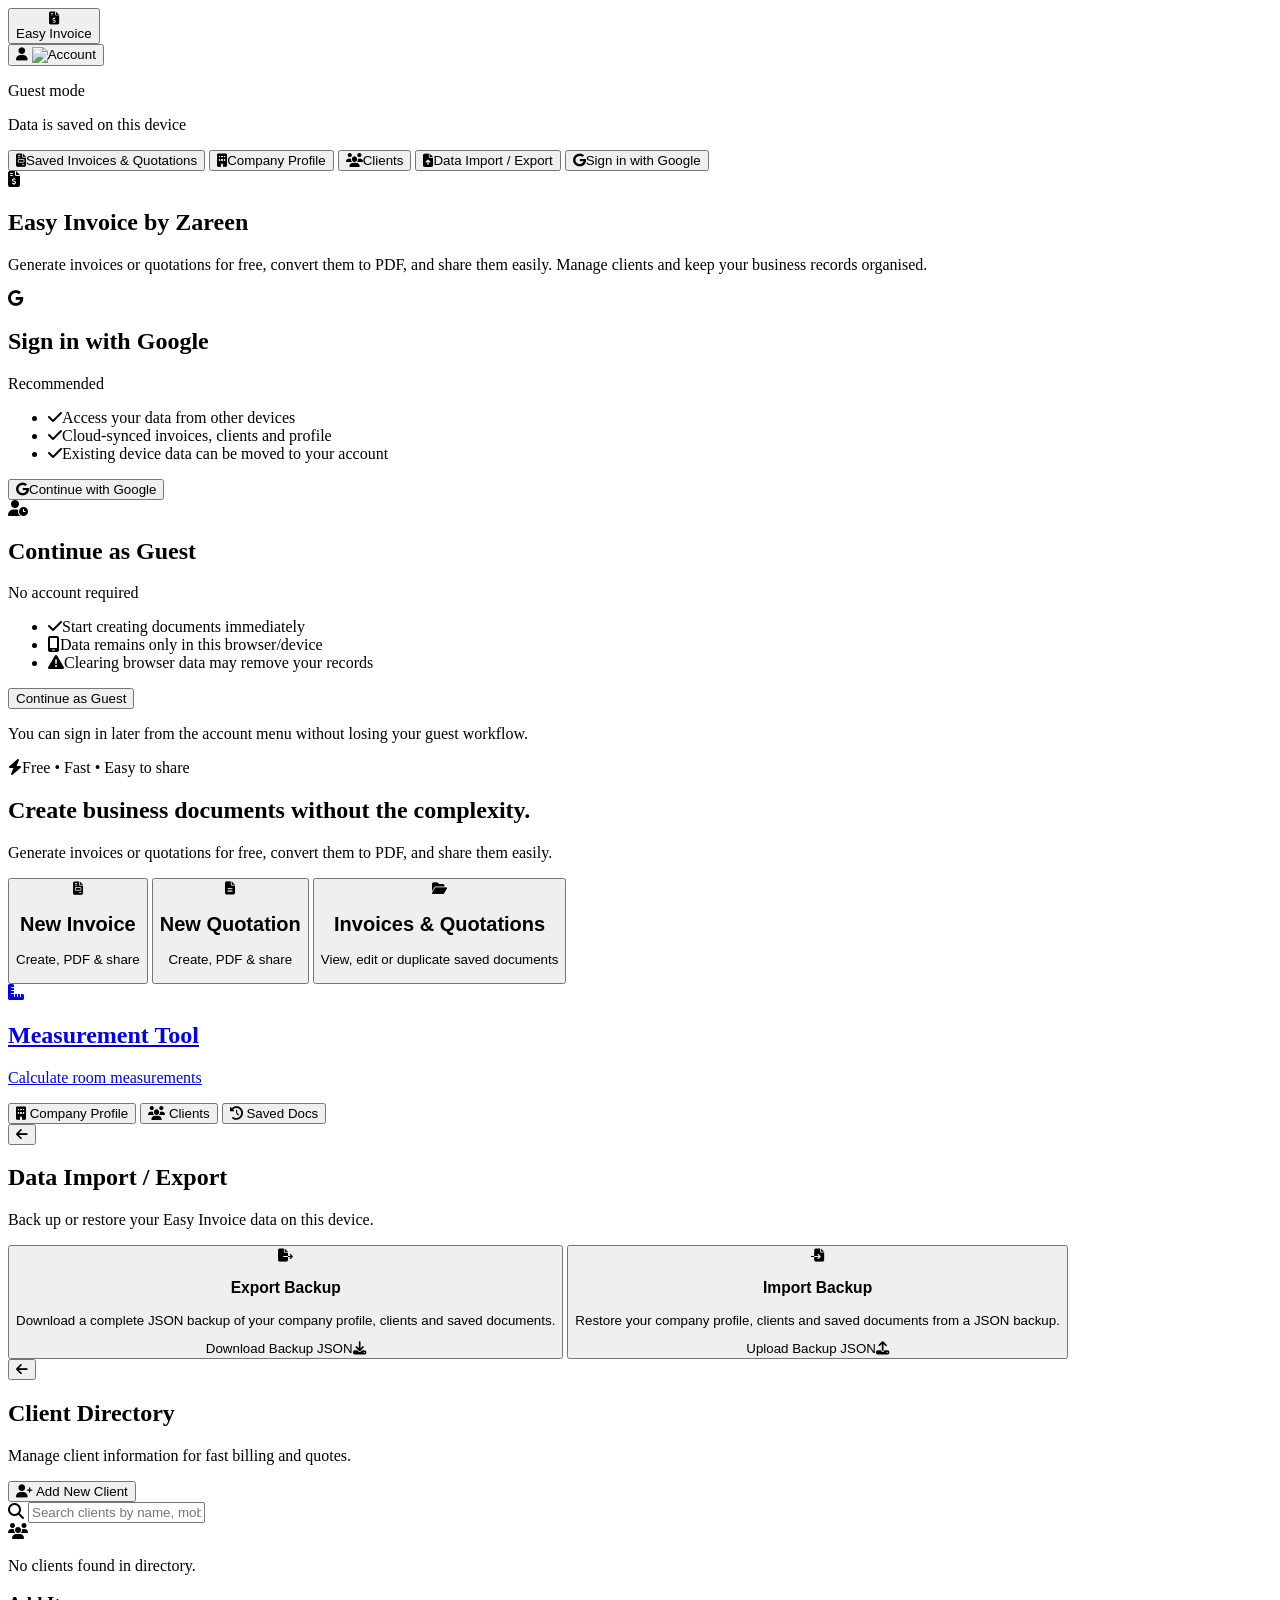
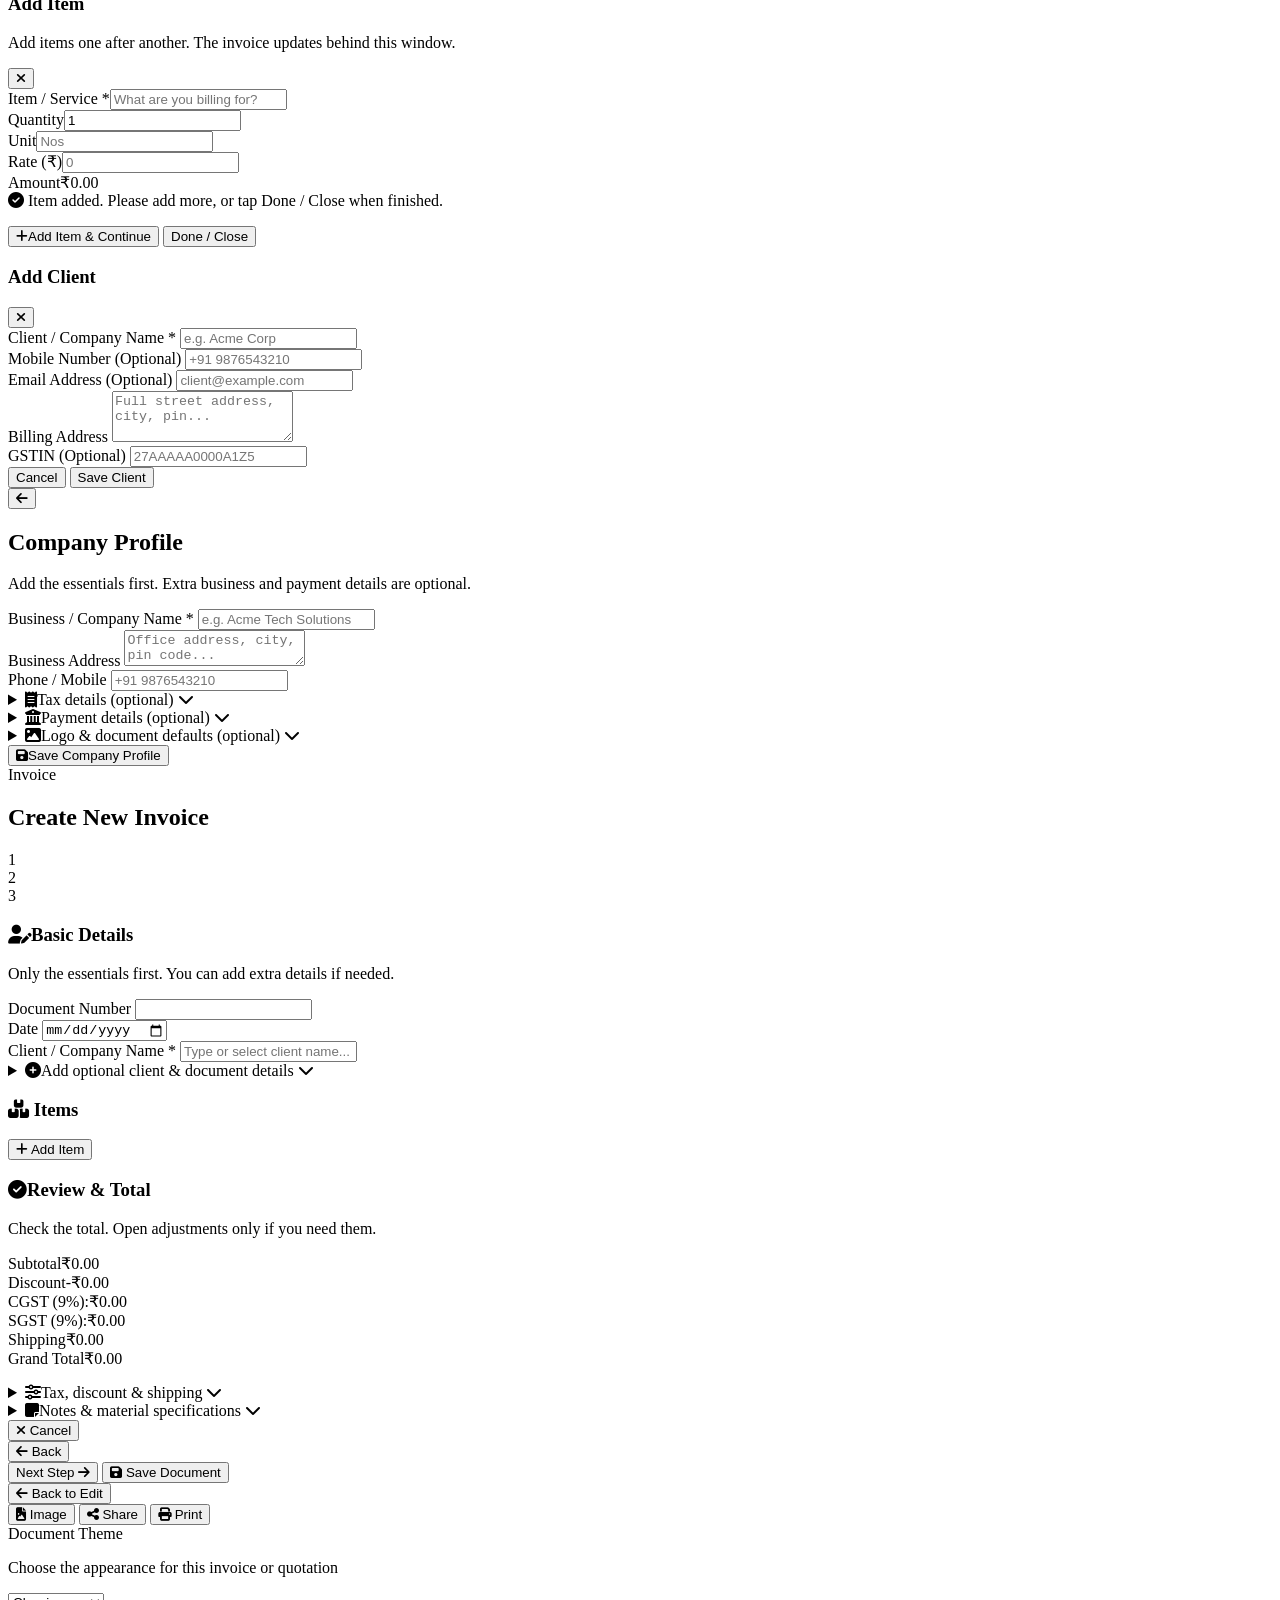
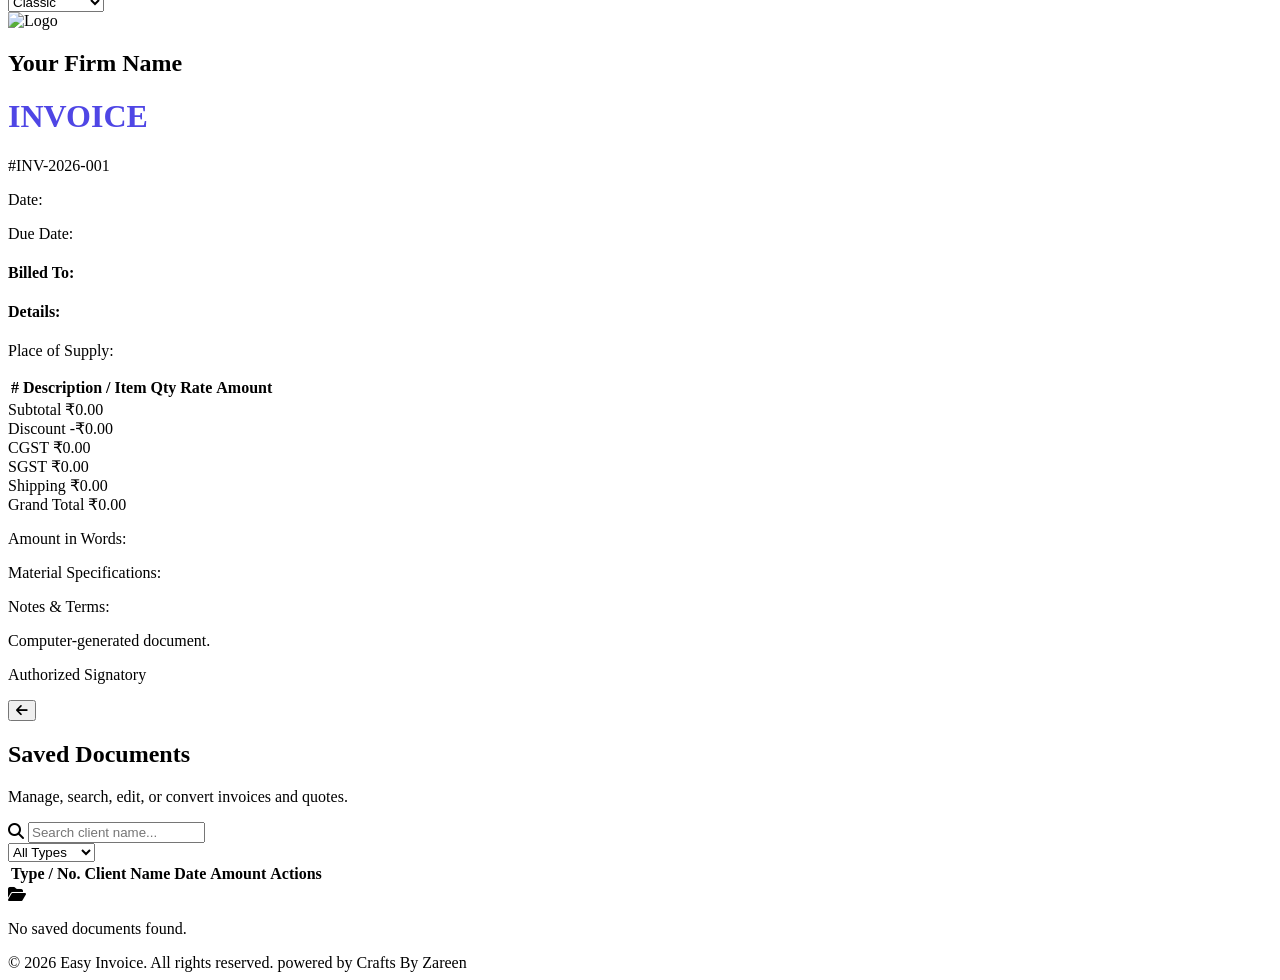
==== commit a839560a: "Rename index_themes_popup_guard.html to index.html" ====
--- a/index.html
+++ b/index.html
@@ -36,6 +36,22 @@
       #item-entry-modal-body input { padding-top: .6rem; padding-bottom: .6rem; }
       #item-entry-modal-body .space-y-3 > :not([hidden]) ~ :not([hidden]) { margin-top: .55rem; }
     }
+
+    /* Document themes: one document structure, presentation only */
+    #printable-area { --theme-accent:#4f46e5; --theme-soft:#f8fafc; }
+    #printable-area #prev-doc-title { color:var(--theme-accent) !important; }
+    #printable-area.theme-modern { --theme-accent:#0f766e; --theme-soft:#f0fdfa; border-top:6px solid var(--theme-accent); }
+    #printable-area.theme-modern > div:first-child { border-bottom:2px solid var(--theme-accent); }
+    #printable-area.theme-modern .bg-slate-50 { background:var(--theme-soft) !important; }
+    #printable-area.theme-modern table thead { background:var(--theme-accent) !important; }
+    #printable-area.theme-professional { --theme-accent:#1e3a8a; --theme-soft:#eff6ff; border-radius:0; }
+    #printable-area.theme-professional > div:first-child { border-bottom:4px solid var(--theme-accent); }
+    #printable-area.theme-professional .bg-slate-50 { background:var(--theme-soft) !important; }
+    #printable-area.theme-professional table thead { background:var(--theme-accent) !important; }
+    #printable-area.theme-minimal { --theme-accent:#111827; --theme-soft:#fff; border-radius:0; box-shadow:none; }
+    #printable-area.theme-minimal .bg-slate-50 { background:#fff !important; }
+    #printable-area.theme-minimal .rounded-xl { border-radius:.25rem !important; }
+    #printable-area.theme-minimal table thead { background:#111827 !important; }
 </style>
 
   <!-- SEO / Social metadata -->
@@ -583,6 +599,12 @@
           </button>
         </div>
       </div>
+      <div class="no-print max-w-[210mm] mx-auto bg-white border border-slate-200 rounded-2xl px-4 py-3 shadow-sm flex items-center justify-between gap-3">
+        <div><label for="invoice-theme" class="block text-xs font-bold text-slate-700">Document Theme</label><p class="text-[10px] text-slate-400 mt-0.5">Choose the appearance for this invoice or quotation</p></div>
+        <select id="invoice-theme" onchange="changeDocumentTheme(this.value)" class="min-w-[145px] px-3 py-2.5 border border-slate-200 rounded-xl bg-white text-sm font-semibold text-slate-700 outline-none focus:ring-2 focus:ring-indigo-200">
+          <option value="classic">Classic</option><option value="modern">Modern</option><option value="professional">Professional</option><option value="minimal">Minimal</option>
+        </select>
+      </div>
       <div class="flex justify-center overflow-x-auto py-2">
         <div id="printable-area" class="w-full max-w-[210mm] min-w-[320px] bg-white p-6 md:p-12 shadow-xl rounded-2xl border border-slate-200 space-y-6 md:space-y-8 text-slate-800 text-xs md:text-sm">
           <div class="flex flex-col sm:flex-row justify-between items-start border-b pb-6 gap-4">
@@ -755,6 +777,7 @@
     let currentWizardStep = 1;
     let activeDocType = 'INVOICE';
     let editingDocId = null;
+    let currentDocumentTheme = 'classic';
     let currentUserId = '';
     let companyProfile = { name: '', pan: '', gstin: '', phone: '', address: '', bank: '', materialSpecs: '', logo: '', bankOnInvoice: true, bankOnQuotation: true, materialOnInvoice: true, materialOnQuotation: true, footerNote: '' };
     let savedClients = [];
@@ -1135,6 +1158,7 @@
       markPageClean();
       activeDocType = type;
       editingDocId = existingData ? existingData.id : null;
+      currentDocumentTheme = existingData?.theme || 'classic';
       if (existingData) {
         document.getElementById('doc-number').value = existingData.docNumber;
         document.getElementById('doc-date').value = existingData.date;
@@ -1161,7 +1185,7 @@
         const prefix = type === 'INVOICE' ? 'INV' : 'QT';
         document.getElementById('doc-number').value = `${prefix}-${Math.floor(1000 + Math.random() * 9000)}`;
         document.getElementById('doc-date').value = new Date().toISOString().split('T')[0];
-        document.getElementById('doc-due-date').value = new Date(Date.now() + 15*86400000).toISOString().split('T')[0];
+        document.getElementById('doc-due-date').value = '';
         document.getElementById('client-name').value = '';
         document.getElementById('client-mobile').value = '';
         document.getElementById('client-email').value = '';
@@ -1282,7 +1306,19 @@
       const m=document.getElementById('item-entry-modal'); m.classList.remove('hidden'); m.classList.add('flex'); resetItemEntryModal();
       setTimeout(()=>document.getElementById('popup-item-desc').focus(),50);
     }
-    function closeItemEntryModal() { const m=document.getElementById('item-entry-modal'); m.classList.add('hidden'); m.classList.remove('flex'); }
+    function itemPopupHasUnsavedData() {
+      const desc=document.getElementById('popup-item-desc').value.trim();
+      const qty=document.getElementById('popup-item-qty').value.trim();
+      const unit=document.getElementById('popup-item-unit').value.trim();
+      const rate=document.getElementById('popup-item-rate').value.trim();
+      return !!desc || !!unit || !!rate || (qty !== '' && qty !== '1');
+    }
+    function closeItemEntryModal(force=false) {
+      if(!force && itemPopupHasUnsavedData() && !confirm('You have item details entered but not added. Close and discard this item?')) return;
+      const m=document.getElementById('item-entry-modal');
+      m.classList.add('hidden'); m.classList.remove('flex'); m.style.height='';
+      resetItemEntryModal(false);
+    }
     function clearPopupValidation() {
       ['popup-item-desc','popup-item-qty','popup-item-rate'].forEach(id => {
         const el=document.getElementById(id);
@@ -1448,6 +1484,7 @@
       return {
         id: editingDocId || 'DOC-' + Date.now(),
         type: activeDocType,
+        theme: currentDocumentTheme || 'classic',
         docNumber: document.getElementById('doc-number').value,
         date: document.getElementById('doc-date').value,
         dueDate: document.getElementById('doc-due-date').value,
@@ -1565,8 +1602,25 @@
       router('preview');
     }
 
+    function applyDocumentTheme(theme) {
+      const area=document.getElementById('printable-area');
+      const valid=['classic','modern','professional','minimal'];
+      currentDocumentTheme=valid.includes(theme)?theme:'classic';
+      area.classList.remove('theme-modern','theme-professional','theme-minimal');
+      if(currentDocumentTheme!=='classic') area.classList.add(`theme-${currentDocumentTheme}`);
+      const select=document.getElementById('invoice-theme'); if(select) select.value=currentDocumentTheme;
+    }
+    function changeDocumentTheme(theme) {
+      applyDocumentTheme(theme);
+      if(editingDocId){
+        const i=savedDocuments.findIndex(d=>d.id===editingDocId);
+        if(i>=0){savedDocuments[i].theme=currentDocumentTheme;localStorage.setItem(`easyinvoice_${currentUserId}_documents`,JSON.stringify(savedDocuments));queueCloudSync();}
+      }
+    }
+
     function populateA4Preview() {
       const data = gatherDocumentData();
+      applyDocumentTheme(data.theme || currentDocumentTheme || 'classic');
       if (companyProfile.logo) {
         document.getElementById('preview-logo-box').classList.remove('hidden');
         document.getElementById('preview-logo-img').src = companyProfile.logo;
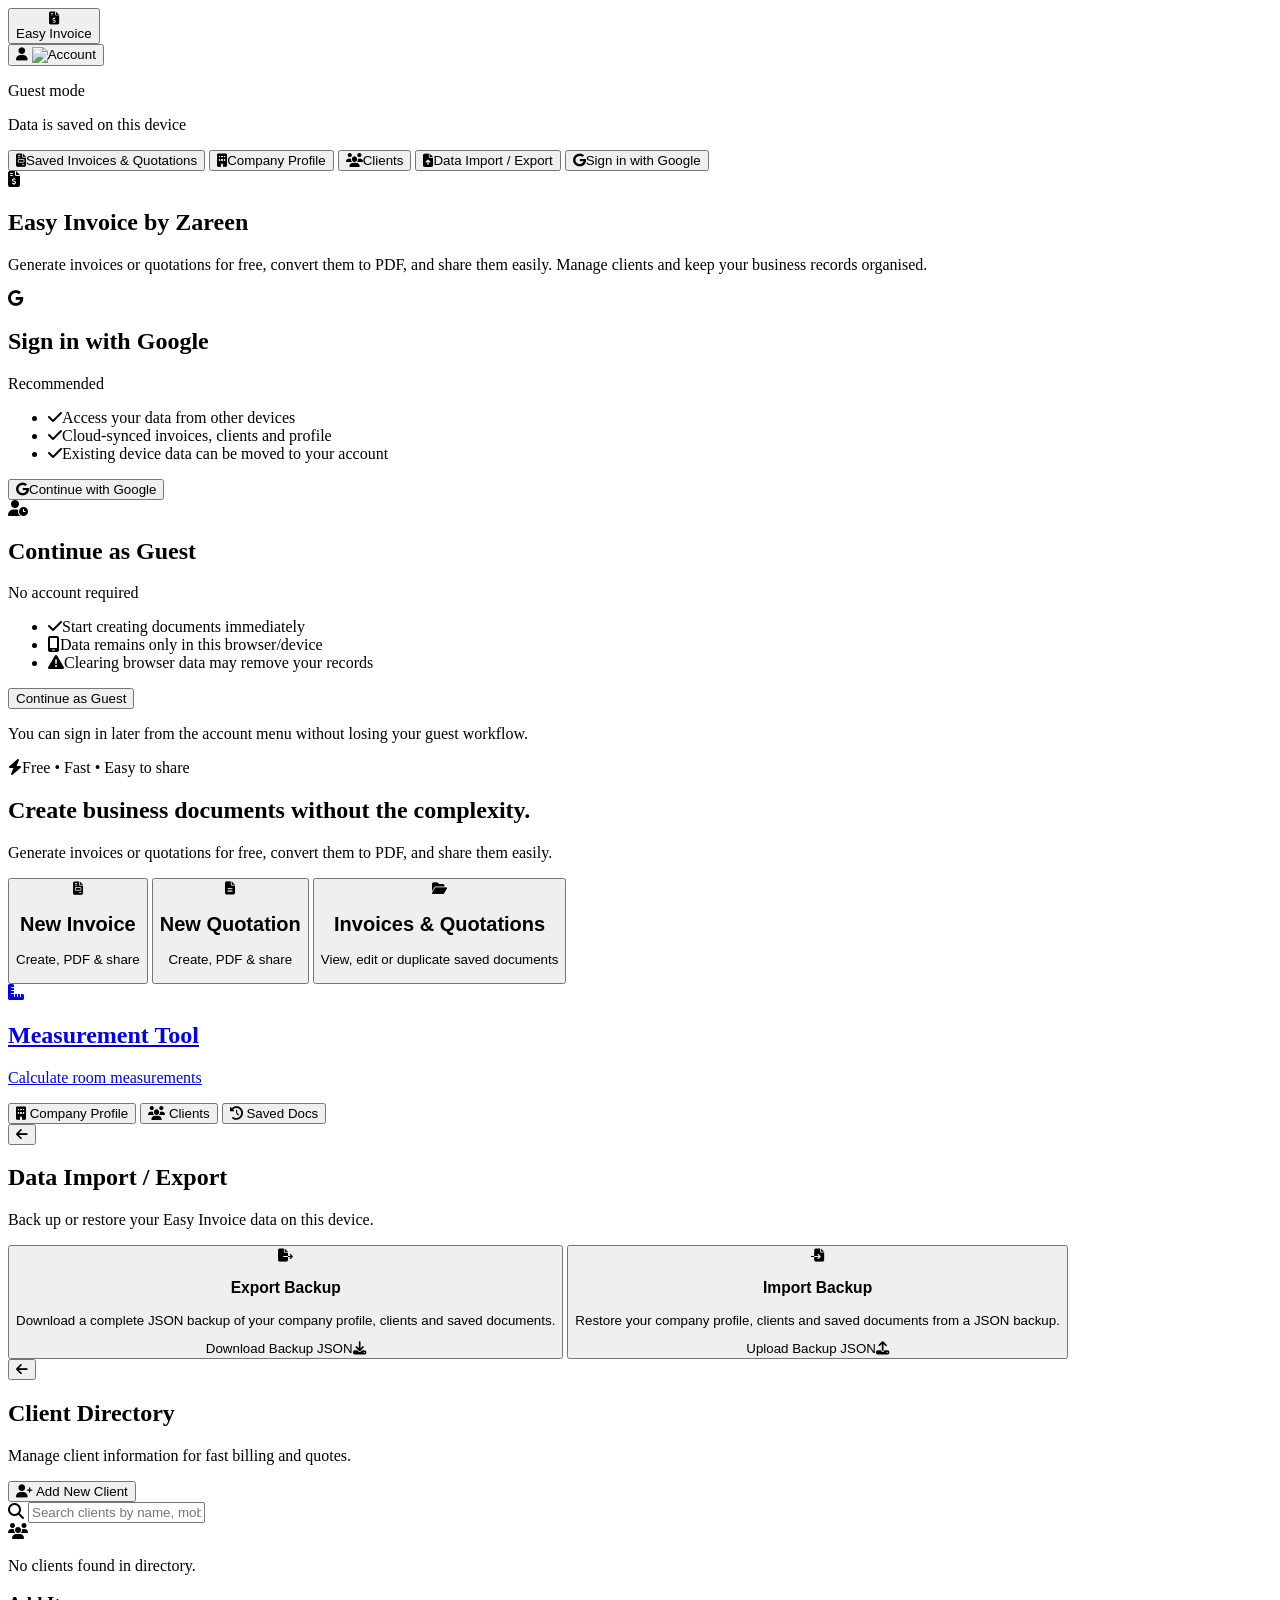
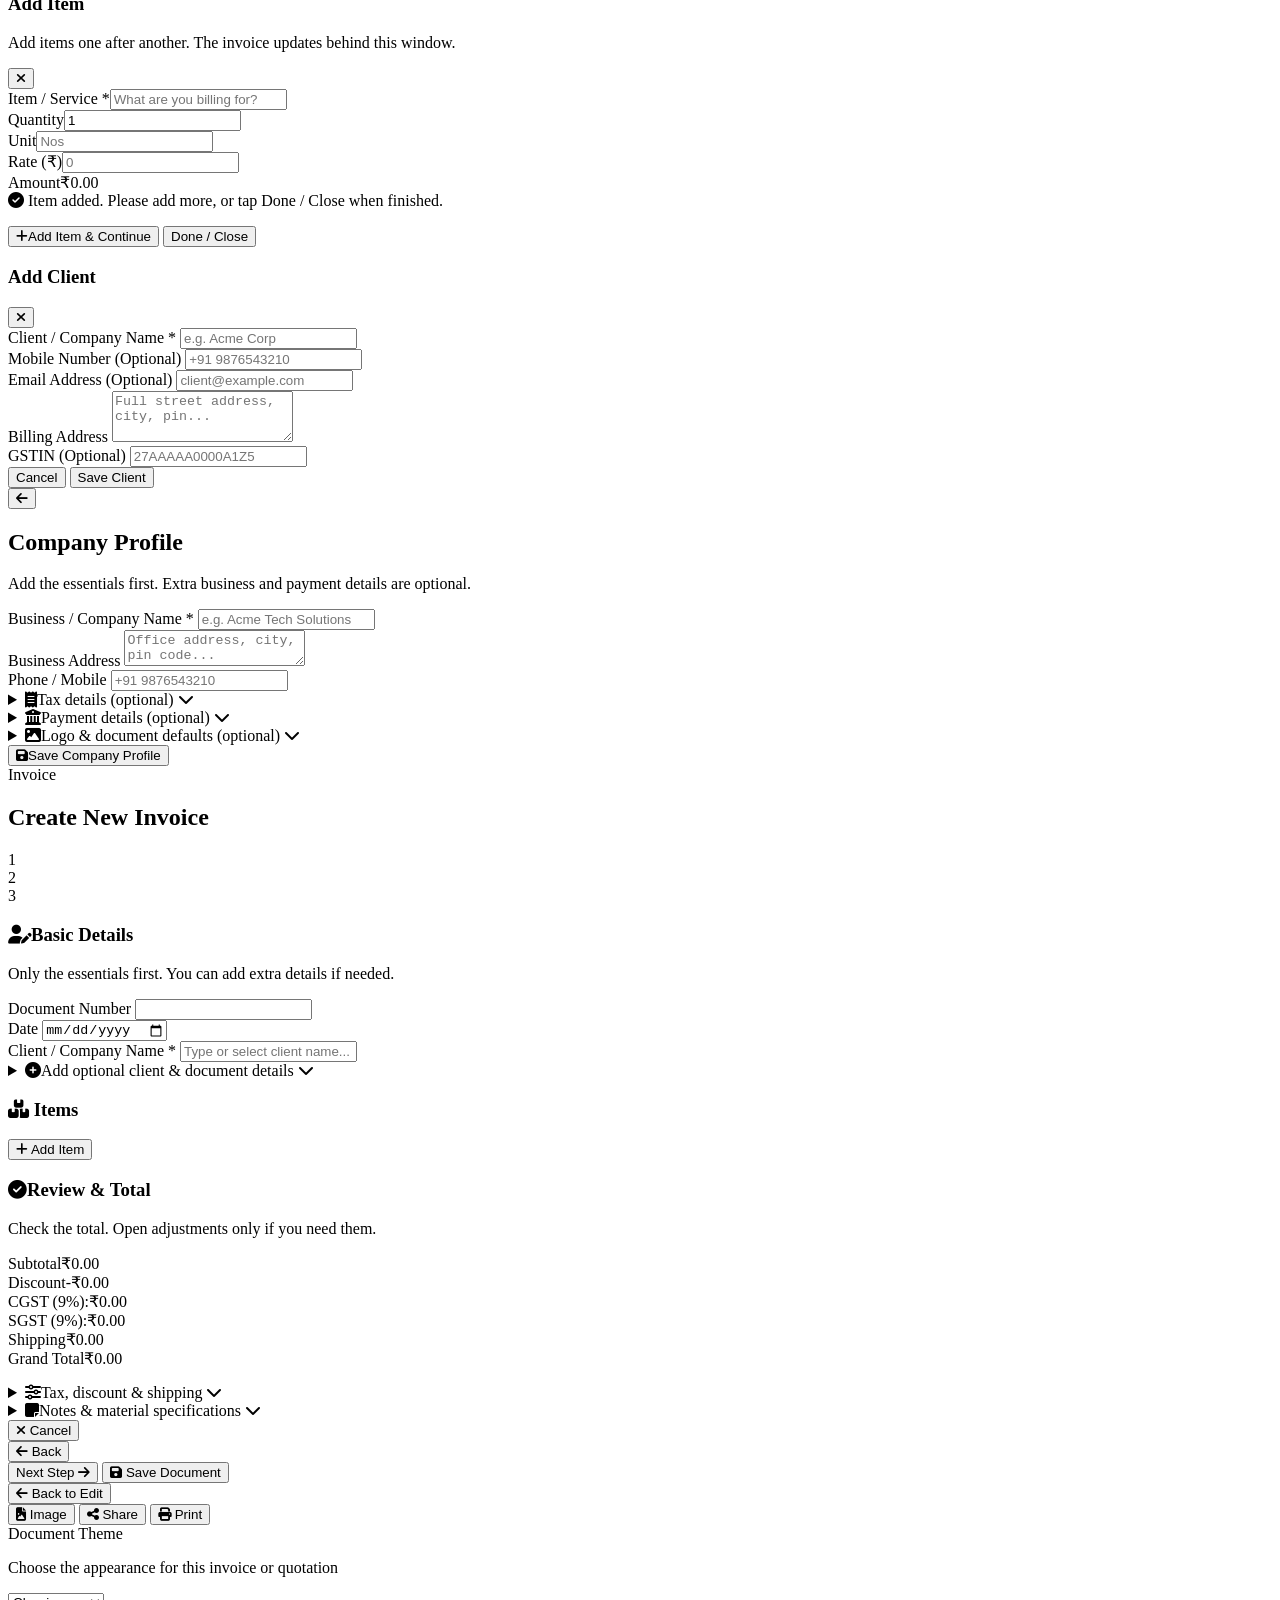
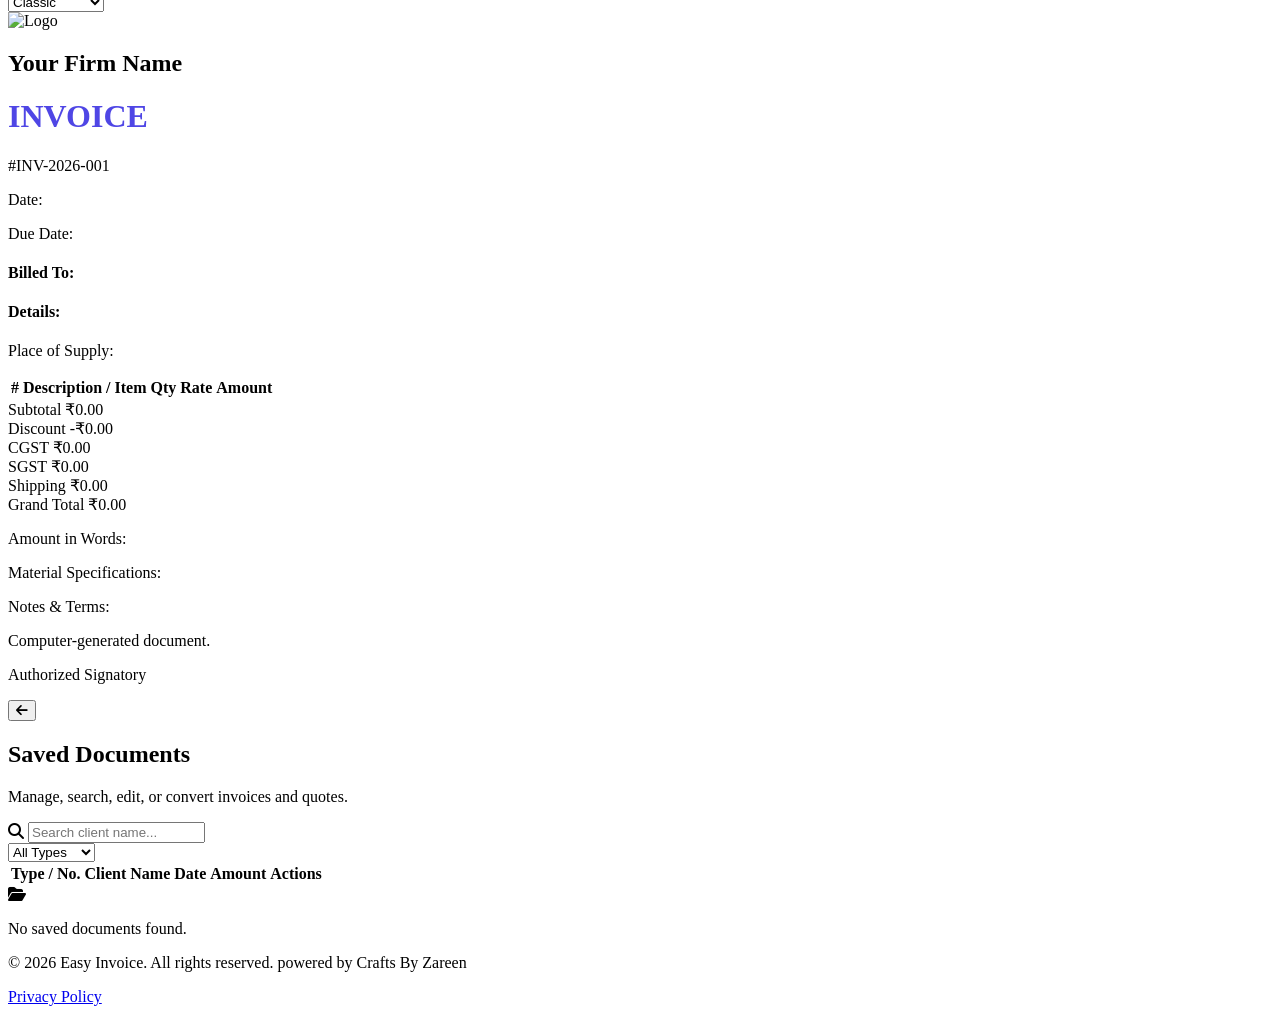
==== commit ec121726: "Add privacy policy and site-wide privacy links" ====
--- a/index.html
+++ b/index.html
@@ -764,11 +764,12 @@
   </main>
 
   <!-- Persistent Global Footer -->
-  <footer id="app-footer" class="hidden bg-white border-t border-slate-200 py-4 mt-auto">
+  <footer id="app-footer" class="bg-white border-t border-slate-200 py-4 mt-auto">
     <div class="max-w-7xl mx-auto px-4 text-center text-xs text-slate-500 flex flex-col sm:flex-row justify-between items-center gap-2">
       <span>&copy; 2026 Easy Invoice. All rights reserved.</span>
       <span class="font-medium text-indigo-600">powered by Crafts By Zareen</span>
     </div>
+    <p class="text-center text-xs px-4 pb-3 no-print"><a href="privacy.html" class="text-indigo-700 underline underline-offset-2 hover:text-indigo-900">Privacy Policy</a></p>
   </footer>
 
   <!-- Application Script -->
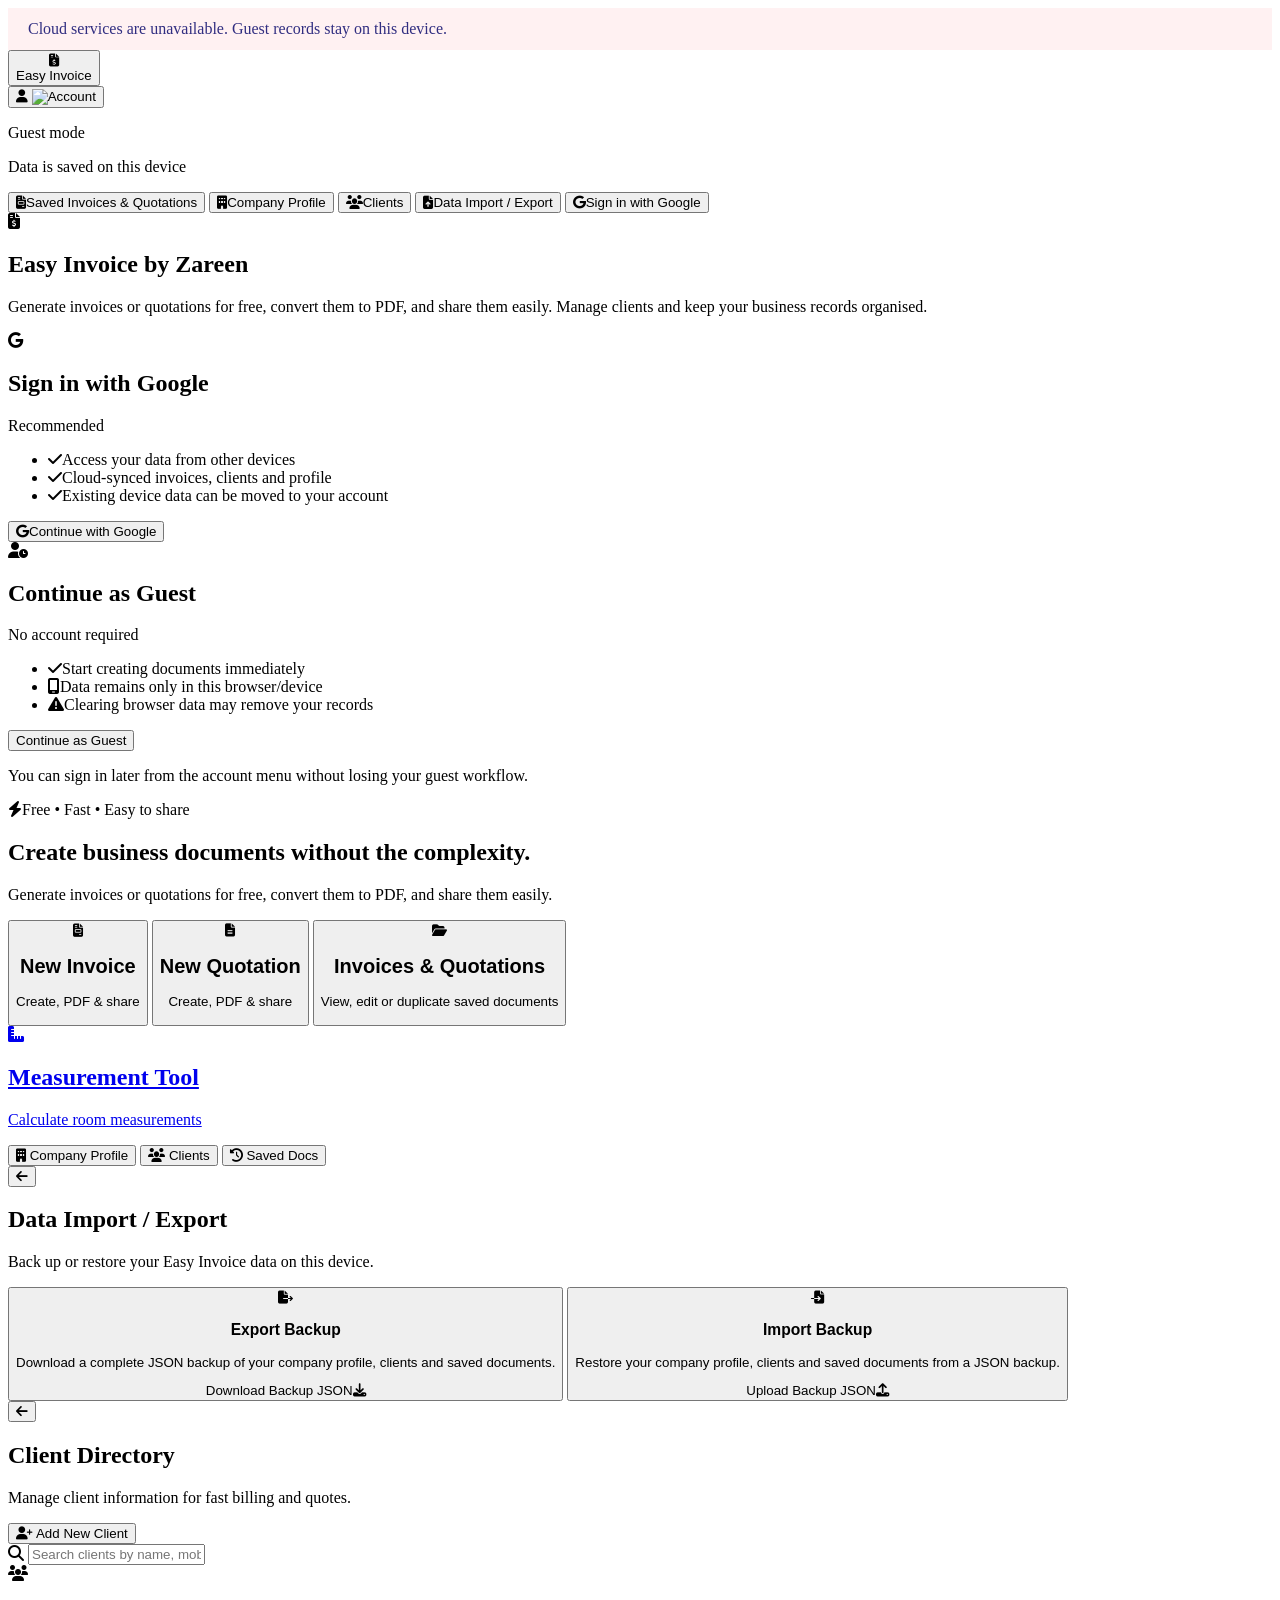
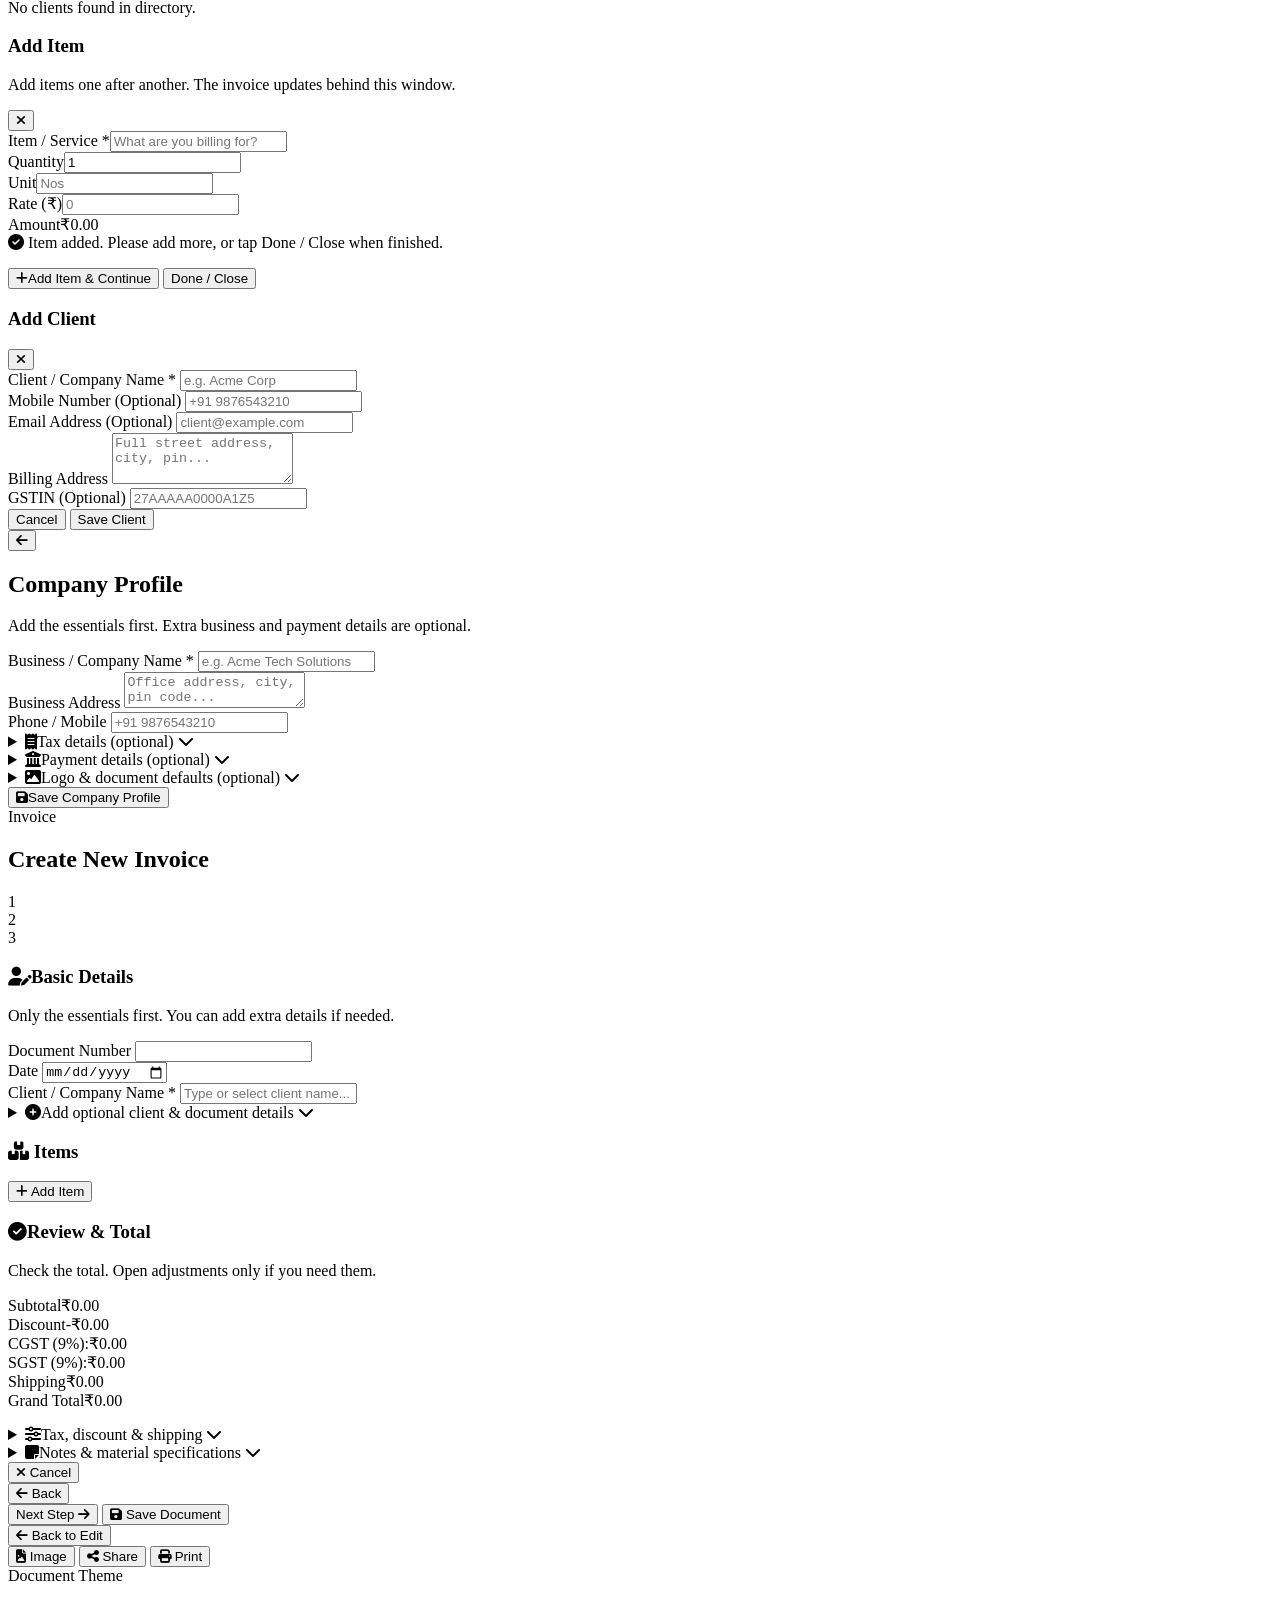
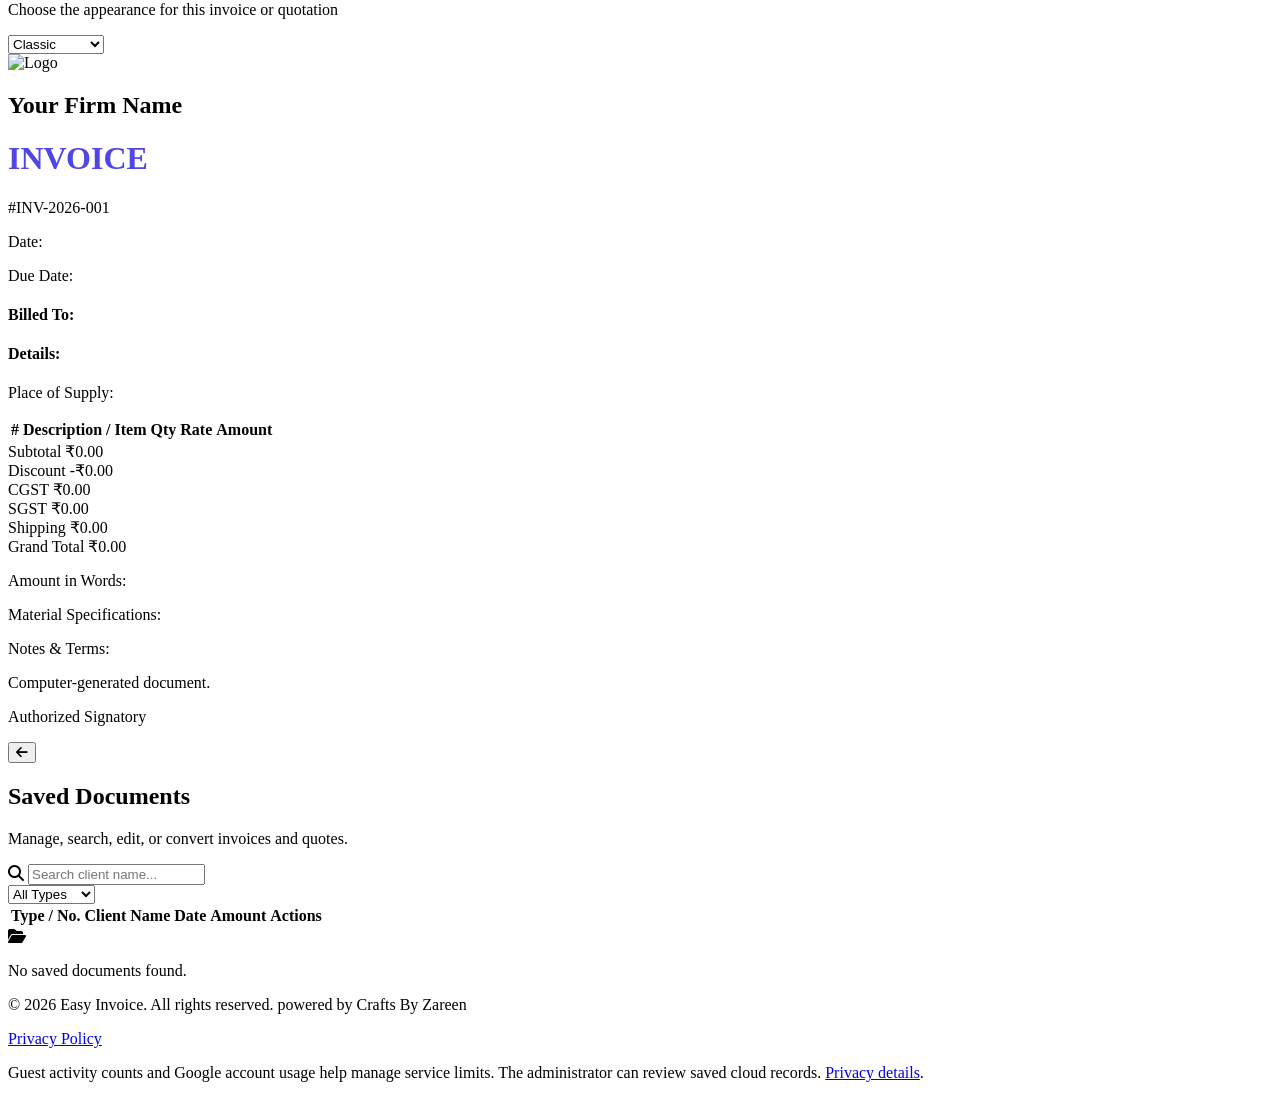
==== commit 1790fc57: "Add secure admin dashboard, account activity and usage controls" ====
--- a/index.html
+++ b/index.html
@@ -1,2113 +1,2120 @@
-<!DOCTYPE html>
-<html lang="en">
-<head>
-  <meta name="google-site-verification" content="629kSoAqV-QUNCYPeEfqBL7HPruC9JFPa7c7WqUN9kA" />
-  <script async src="https://pagead2.googlesyndication.com/pagead/js/adsbygoogle.js?client=ca-pub-2715146277235531"
-     crossorigin="anonymous"></script>
-  <meta name="google-adsense-account" content="ca-pub-2715146277235531">
-<meta name="description" content="Generate invoices or quotations for free with Easy Invoice by Zareen, convert them to PDF, and share them easily." />
-<meta name="keywords" content="Easy Invoice by Zareen, Easy Invoice, Zareen invoice generator, free invoice generator, quotation maker, bill generator, online invoice tool" />
-  <meta charset="UTF-8">
-  <meta name="viewport" content="width=device-width, initial-scale=1.0, maximum-scale=1.0, user-scalable=no">
-  <title>Easy Invoice by Zareen | Free Invoice &amp; Quotation Generator</title>
-  <!-- Tailwind CSS -->
-  <script src="https://cdn.tailwindcss.com"></script>
-  <!-- FontAwesome Icons -->
-  <link rel="stylesheet" href="https://cdnjs.cloudflare.com/ajax/libs/font-awesome/6.4.0/css/all.min.css">
-  <!-- html2canvas for Image Download -->
-  <script src="https://cdnjs.cloudflare.com/ajax/libs/html2canvas/1.4.1/html2canvas.min.js"></script>
-  <style>
-  @media print {
-    body * { visibility: hidden; }
-    #printable-area, #printable-area * { visibility: visible; }
-    #printable-area { position: absolute; left: 0; top: 0; width: 100%; margin: 0; padding: 15px; box-shadow: none !important; }
-    .no-print { display: none !important; }
-  }
-  
-    @media (max-width: 380px) {
-      #document-cards-container .gap-2 { gap: 0.35rem; }
-      #document-cards-container button { font-size: 10px; }
-    }
-
-    #item-entry-modal-body { scroll-padding-bottom: 9rem; }
-    @media (max-height: 600px) {
-      #item-entry-modal .p-4.sm\\:p-5 { padding-top: .75rem; padding-bottom: .75rem; }
-      #item-entry-modal-body { padding-top: .75rem; padding-bottom: .75rem; }
-      #item-entry-modal-body input { padding-top: .6rem; padding-bottom: .6rem; }
-      #item-entry-modal-body .space-y-3 > :not([hidden]) ~ :not([hidden]) { margin-top: .55rem; }
-    }
-
-    /* Document themes: one document structure, presentation only */
-    #printable-area { --theme-accent:#4f46e5; --theme-soft:#f8fafc; }
-    #printable-area #prev-doc-title { color:var(--theme-accent) !important; }
-    #printable-area.theme-modern { --theme-accent:#0f766e; --theme-soft:#f0fdfa; border-top:6px solid var(--theme-accent); }
-    #printable-area.theme-modern > div:first-child { border-bottom:2px solid var(--theme-accent); }
-    #printable-area.theme-modern .bg-slate-50 { background:var(--theme-soft) !important; }
-    #printable-area.theme-modern table thead { background:var(--theme-accent) !important; }
-    #printable-area.theme-professional { --theme-accent:#1e3a8a; --theme-soft:#eff6ff; border-radius:0; }
-    #printable-area.theme-professional > div:first-child { border-bottom:4px solid var(--theme-accent); }
-    #printable-area.theme-professional .bg-slate-50 { background:var(--theme-soft) !important; }
-    #printable-area.theme-professional table thead { background:var(--theme-accent) !important; }
-    #printable-area.theme-minimal { --theme-accent:#111827; --theme-soft:#fff; border-radius:0; box-shadow:none; }
-    #printable-area.theme-minimal .bg-slate-50 { background:#fff !important; }
-    #printable-area.theme-minimal .rounded-xl { border-radius:.25rem !important; }
-    #printable-area.theme-minimal table thead { background:#111827 !important; }
-</style>
-
-  <!-- SEO / Social metadata -->
-  <link rel="canonical" href="https://easyinvoices.github.io/" />
-  <meta name="robots" content="index, follow" />
-  <meta name="author" content="Crafts By Zareen" />
-  <meta property="og:type" content="website" />
-  <meta property="og:url" content="https://easyinvoices.github.io/" />
-  <meta property="og:site_name" content="Easy Invoice by Zareen" />
-  <meta property="og:title" content="Easy Invoice by Zareen | Free Invoice &amp; Quotation Generator" />
-  <meta property="og:description" content="Generate invoices or quotations for free with Easy Invoice by Zareen, convert them to PDF, and share them easily." />
-  <meta name="twitter:card" content="summary" />
-  <meta name="twitter:title" content="Easy Invoice by Zareen | Free Invoice &amp; Quotation Generator" />
-  <meta name="twitter:description" content="Generate invoices or quotations for free, convert them to PDF, and share them easily with Easy Invoice by Zareen." />
-  <script type="application/ld+json">
-  {
-    "@context": "https://schema.org",
-    "@type": "WebApplication",
-    "name": "Easy Invoice by Zareen",
-    "alternateName": "Easy Invoice",
-    "url": "https://easyinvoices.github.io/",
-    "description": "Generate invoices or quotations for free, convert them to PDF, and share them easily.",
-    "applicationCategory": "BusinessApplication",
-    "operatingSystem": "Any",
-    "isAccessibleForFree": true,
-    "creator": {"@type": "Organization", "name": "Crafts By Zareen"}
-  }
-  </script>
-
-</head>
-<body class="bg-slate-50 text-slate-800 min-h-screen flex flex-col font-sans antialiased">
-  <!-- Top Persistent Header -->
-  <header class="sticky top-0 z-40 bg-white shadow-sm">
-    <!-- Brand -->
-    <div class="border-b border-slate-100">
-      <div class="max-w-7xl mx-auto px-4 py-3 flex justify-between items-center">
-        <button onclick="goHomeFromHeader()" class="flex items-center gap-2.5 focus:outline-none group">
-          <div class="w-10 h-10 rounded-full bg-slate-900 text-white flex items-center justify-center text-lg group-hover:bg-slate-700 transition">
-            <i class="fa-solid fa-file-invoice-dollar"></i>
-          </div>
-          <span class="tracking-tight text-slate-900 font-bold text-lg md:text-xl">
-            Easy Invoice
-          </span>
-        </button>
-        <div id="app-account-area" class="hidden relative">
-          <button id="account-menu-btn" onclick="toggleAccountMenu()" class="w-10 h-10 rounded-full bg-slate-100 border border-slate-200 hover:bg-slate-200 text-slate-700 flex items-center justify-center transition" aria-label="Account menu">
-            <i id="account-menu-icon" class="fa-solid fa-user"></i>
-            <img id="account-menu-photo" class="hidden w-full h-full rounded-full object-cover" alt="Account">
-          </button>
-          <div id="account-menu" class="hidden absolute right-0 mt-2 w-64 bg-white rounded-2xl border border-slate-200 shadow-xl overflow-hidden z-50">
-            <div class="px-4 py-3 border-b border-slate-100">
-              <p id="account-menu-title" class="text-sm font-bold text-slate-900">Guest mode</p>
-              <p id="account-menu-subtitle" class="text-xs text-slate-500 mt-0.5">Data is saved on this device</p>
-            </div>
-            <div class="p-2">
-              <button onclick="closeAccountMenu(); router('documents')" class="w-full px-3 py-2.5 rounded-xl hover:bg-slate-50 text-left text-sm font-semibold text-slate-700 flex items-center gap-3"><i class="fa-solid fa-file-invoice w-4 text-slate-400"></i><span>Saved Invoices &amp; Quotations</span></button>
-              <button onclick="closeAccountMenu(); router('profile')" class="w-full px-3 py-2.5 rounded-xl hover:bg-slate-50 text-left text-sm font-semibold text-slate-700 flex items-center gap-3"><i class="fa-solid fa-building w-4 text-slate-400"></i><span>Company Profile</span></button>
-              <button onclick="closeAccountMenu(); router('clients')" class="w-full px-3 py-2.5 rounded-xl hover:bg-slate-50 text-left text-sm font-semibold text-slate-700 flex items-center gap-3"><i class="fa-solid fa-users w-4 text-slate-400"></i><span>Clients</span></button>
-              <button id="account-data-action" onclick="closeAccountMenu(); openDataTransfer()" class="w-full px-3 py-2.5 rounded-xl hover:bg-slate-50 text-left text-sm font-semibold text-slate-700 flex items-center gap-3"><i class="fa-solid fa-file-arrow-up w-4 text-slate-400"></i><span>Data Import / Export</span></button>
-              <button id="account-menu-auth-action" onclick="accountAuthAction()" class="w-full px-3 py-2.5 rounded-xl hover:bg-slate-50 text-left text-sm font-semibold text-slate-700 flex items-center gap-3"><i id="account-menu-auth-icon" class="fa-brands fa-google w-4 text-slate-400"></i><span id="account-menu-auth-text">Sign in with Google</span></button>
-            </div>
-          </div>
-        </div>
-
-       
-      </div>
-    </div>
-  </header>
-
-  <!-- First-visit access choice -->
-  <section id="access-gateway" class="flex-grow flex items-start md:items-center justify-center px-3 py-3 md:px-4 md:py-8 bg-slate-50">
-    <div class="w-full max-w-4xl">
-      <div class="bg-white rounded-3xl border border-slate-200 shadow-xl overflow-hidden">
-        <div class="p-4 md:p-10 text-center">
-          <div class="w-12 h-12 md:w-16 md:h-16 mx-auto rounded-2xl bg-slate-900 text-white flex items-center justify-center text-xl md:text-2xl shadow-lg">
-            <i class="fa-solid fa-file-invoice-dollar"></i>
-          </div>
-          <h1 class="mt-3 md:mt-6 text-2xl md:text-4xl font-black tracking-tight text-slate-900">Easy Invoice by Zareen</h1>
-          <p class="mt-2 text-xs md:text-base text-slate-600 max-w-2xl mx-auto leading-relaxed">Generate invoices or quotations for free, convert them to PDF, and share them easily. Manage clients and keep your business records organised.</p>
-
-          <div class="grid md:grid-cols-2 gap-3 md:gap-4 mt-4 md:mt-8 text-left">
-            <div class="rounded-2xl border-2 border-indigo-100 bg-indigo-50/60 p-3.5 md:p-5">
-              <div class="flex items-center gap-3">
-                <div class="w-9 h-9 md:w-11 md:h-11 rounded-xl bg-white text-indigo-600 flex items-center justify-center shadow-sm"><i class="fa-brands fa-google text-lg"></i></div>
-                <div><h2 class="font-bold text-slate-900">Sign in with Google</h2><p class="text-xs text-slate-500">Recommended</p></div>
-              </div>
-              <ul class="mt-2.5 md:mt-4 space-y-1.5 md:space-y-2 text-[11px] md:text-xs text-slate-700">
-                <li><i class="fa-solid fa-check text-emerald-600 mr-2"></i>Access your data from other devices</li>
-                <li><i class="fa-solid fa-check text-emerald-600 mr-2"></i>Cloud-synced invoices, clients and profile</li>
-                <li><i class="fa-solid fa-check text-emerald-600 mr-2"></i>Existing device data can be moved to your account</li>
-              </ul>
-              <button onclick="gatewayGoogleSignIn()" class="mt-3 md:mt-5 w-full px-5 py-2.5 md:py-3 rounded-xl bg-slate-900 hover:bg-slate-700 text-white font-bold text-sm transition flex items-center justify-center gap-2"><i class="fa-brands fa-google"></i><span>Continue with Google</span></button>
-            </div>
-
-            <div class="rounded-2xl border border-slate-200 p-3.5 md:p-5">
-              <div class="flex items-center gap-3">
-                <div class="w-9 h-9 md:w-11 md:h-11 rounded-xl bg-slate-100 text-slate-700 flex items-center justify-center"><i class="fa-solid fa-user-clock text-lg"></i></div>
-                <div><h2 class="font-bold text-slate-900">Continue as Guest</h2><p class="text-xs text-slate-500">No account required</p></div>
-              </div>
-              <ul class="mt-2.5 md:mt-4 space-y-1.5 md:space-y-2 text-[11px] md:text-xs text-slate-700">
-                <li><i class="fa-solid fa-check text-slate-500 mr-2"></i>Start creating documents immediately</li>
-                <li><i class="fa-solid fa-mobile-screen text-amber-600 mr-2"></i>Data remains only in this browser/device</li>
-                <li><i class="fa-solid fa-triangle-exclamation text-amber-600 mr-2"></i>Clearing browser data may remove your records</li>
-              </ul>
-              <button onclick="continueAsGuest()" class="mt-3 md:mt-5 w-full px-5 py-2.5 md:py-3 rounded-xl bg-white hover:bg-slate-50 text-slate-800 border border-slate-300 font-bold text-sm transition">Continue as Guest</button>
-            </div>
-          </div>
-          <p class="hidden md:block mt-5 text-[11px] text-slate-400">You can sign in later from the account menu without losing your guest workflow.</p>
-        </div>
-      </div>
-    </div>
-  </section>
-
-  <!-- Main Content Container -->
-  <main id="app-main" class="hidden flex-grow max-w-7xl w-full mx-auto px-3 md:px-4 py-4 md:py-6">
-    <!-- ================= PAGE 1: HOME / DASHBOARD ================= -->
-    <div id="page-home" class="page-section">
-      <div class="max-w-5xl mx-auto space-y-4">
-        <section class="bg-white rounded-3xl px-5 py-6 md:px-10 md:py-9 shadow-sm border border-slate-200">
-          <div class="max-w-2xl">
-            <div class="inline-flex items-center gap-2 px-3 py-1.5 rounded-full bg-indigo-50 text-indigo-700 text-[11px] font-bold">
-              <i class="fa-solid fa-bolt"></i><span>Free • Fast • Easy to share</span>
-            </div>
-            <h1 class="mt-4 text-3xl md:text-4xl font-black tracking-tight text-slate-900">Create business documents without the complexity.</h1>
-            <p class="mt-3 text-sm md:text-base text-slate-500 leading-relaxed">Generate invoices or quotations for free, convert them to PDF, and share them easily.</p>
-          </div>
-
-          <div class="grid grid-cols-2 md:grid-cols-4 gap-3 mt-6">
-            <button onclick="startNewDocument('INVOICE')" class="group col-span-1 rounded-2xl border border-indigo-100 bg-indigo-50/60 p-4 text-left hover:shadow-md hover:border-indigo-200 transition">
-              <div class="w-11 h-11 rounded-xl bg-indigo-600 text-white flex items-center justify-center text-lg shadow-sm"><i class="fa-solid fa-file-invoice"></i></div>
-              <h2 class="mt-3 text-sm font-black text-slate-900">New Invoice</h2>
-              <p class="mt-1 text-[11px] text-slate-500 leading-snug">Create, PDF &amp; share</p>
-            </button>
-
-            <button onclick="startNewDocument('QUOTATION')" class="group col-span-1 rounded-2xl border border-emerald-100 bg-emerald-50/60 p-4 text-left hover:shadow-md hover:border-emerald-200 transition">
-              <div class="w-11 h-11 rounded-xl bg-emerald-600 text-white flex items-center justify-center text-lg shadow-sm"><i class="fa-solid fa-file-lines"></i></div>
-              <h2 class="mt-3 text-sm font-black text-slate-900">New Quotation</h2>
-              <p class="mt-1 text-[11px] text-slate-500 leading-snug">Create, PDF &amp; share</p>
-            </button>
-
-            <button onclick="router('documents')" class="group col-span-2 md:col-span-1 rounded-2xl border border-violet-100 bg-violet-50/60 p-4 text-left hover:shadow-md hover:border-violet-200 transition">
-              <div class="w-11 h-11 rounded-xl bg-violet-600 text-white flex items-center justify-center text-lg shadow-sm"><i class="fa-solid fa-folder-open"></i></div>
-              <h2 class="mt-3 text-sm font-black text-slate-900">Invoices &amp; Quotations</h2>
-              <p class="mt-1 text-[11px] text-slate-500 leading-snug">View, edit or duplicate saved documents</p>
-            </button>
-
-            <a href="measurement.html" class="group col-span-2 md:col-span-1 rounded-2xl border border-amber-100 bg-amber-50/60 p-4 text-left hover:shadow-md hover:border-amber-200 transition block">
-              <div class="w-11 h-11 rounded-xl bg-amber-500 text-white flex items-center justify-center text-lg shadow-sm"><i class="fa-solid fa-ruler-combined"></i></div>
-              <h2 class="mt-3 text-sm font-black text-slate-900">Measurement Tool</h2>
-              <p class="mt-1 text-[11px] text-slate-500 leading-snug">Calculate room measurements</p>
-            </a>
-          </div>
-        </section>
-
-        <section class="grid grid-cols-3 gap-2 md:gap-3">
-          <button onclick="router('profile')" class="bg-white border border-slate-200 rounded-2xl p-3 md:p-4 text-center hover:bg-slate-50 transition">
-            <i class="fa-solid fa-building text-indigo-500"></i>
-            <span class="block mt-2 text-[11px] md:text-xs font-bold text-slate-700">Company Profile</span>
-          </button>
-          <button onclick="router('clients')" class="bg-white border border-slate-200 rounded-2xl p-3 md:p-4 text-center hover:bg-slate-50 transition">
-            <i class="fa-solid fa-users text-emerald-500"></i>
-            <span class="block mt-2 text-[11px] md:text-xs font-bold text-slate-700">Clients</span>
-          </button>
-          <button onclick="router('documents')" class="bg-white border border-slate-200 rounded-2xl p-3 md:p-4 text-center hover:bg-slate-50 transition">
-            <i class="fa-solid fa-clock-rotate-left text-violet-500"></i>
-            <span class="block mt-2 text-[11px] md:text-xs font-bold text-slate-700">Saved Docs</span>
-          </button>
-        </section>
-      </div>
-    </div>
-
-    <!-- ================= DATA IMPORT / EXPORT ================= -->
-    <div id="page-data-transfer" class="space-y-6 page-section hidden max-w-4xl mx-auto">
-      <div class="bg-white p-4 md:p-6 rounded-3xl shadow-sm border border-slate-200 flex items-center gap-3">
-        <button onclick="router('home')" class="p-2.5 bg-slate-100 hover:bg-slate-200 text-slate-700 rounded-xl transition"><i class="fa-solid fa-arrow-left"></i></button>
-        <div>
-          <h2 class="text-xl md:text-2xl font-black text-slate-900">Data Import / Export</h2>
-          <p class="text-xs md:text-sm text-slate-500">Back up or restore your Easy Invoice data on this device.</p>
-        </div>
-      </div>
-      <div class="grid grid-cols-1 md:grid-cols-2 gap-4 md:gap-6">
-        <button onclick="exportData()" class="bg-white p-6 rounded-3xl border border-slate-200 hover:border-amber-500 hover:shadow-lg transition text-left space-y-4 group">
-          <div class="w-14 h-14 rounded-2xl bg-amber-50 text-amber-600 flex items-center justify-center text-2xl"><i class="fa-solid fa-file-export"></i></div>
-          <div><h3 class="font-bold text-slate-900 text-base md:text-lg">Export Backup</h3><p class="text-xs text-slate-500 mt-1 leading-relaxed">Download a complete JSON backup of your company profile, clients and saved documents.</p></div>
-          <div class="text-xs font-bold text-amber-600 flex items-center gap-1"><span>Download Backup JSON</span><i class="fa-solid fa-download"></i></div>
-        </button>
-        <button onclick="document.getElementById('import-file-input').click()" class="bg-white p-6 rounded-3xl border border-slate-200 hover:border-violet-500 hover:shadow-lg transition text-left space-y-4 group">
-          <div class="w-14 h-14 rounded-2xl bg-violet-50 text-violet-600 flex items-center justify-center text-2xl"><i class="fa-solid fa-file-import"></i></div>
-          <div><h3 class="font-bold text-slate-900 text-base md:text-lg">Import Backup</h3><p class="text-xs text-slate-500 mt-1 leading-relaxed">Restore your company profile, clients and saved documents from a JSON backup.</p></div>
-          <div class="text-xs font-bold text-violet-600 flex items-center gap-1"><span>Upload Backup JSON</span><i class="fa-solid fa-upload"></i></div>
-        </button>
-      </div>
-    </div>
-
-    <!-- ================= PAGE 2b: CLIENT MANAGEMENT PAGE ================= -->
-    <div id="page-clients" class="space-y-6 page-section hidden max-w-4xl mx-auto">
-      <div class="bg-white p-4 md:p-6 rounded-3xl shadow-sm border border-slate-200 flex flex-col sm:flex-row justify-between items-center gap-4">
-        <div class="flex items-center space-x-3 w-full sm:w-auto">
-          <button onclick="router('home')" class="p-2.5 bg-slate-100 hover:bg-slate-200 text-slate-700 rounded-xl transition">
-            <i class="fa-solid fa-arrow-left"></i>
-          </button>
-          <div>
-            <h2 class="text-xl md:text-2xl font-black text-slate-900">Client Directory</h2>
-            <p class="text-xs text-slate-500">Manage client information for fast billing and quotes.</p>
-          </div>
-        </div>
-        <button onclick="openClientModal()" class="w-full sm:w-auto px-5 py-2.5 rounded-xl bg-emerald-600 hover:bg-emerald-700 text-white font-bold transition shadow-sm text-sm flex items-center justify-center space-x-2">
-          <i class="fa-solid fa-user-plus"></i>
-          <span>Add New Client</span>
-        </button>
-      </div>
-      <div class="bg-white rounded-3xl shadow-sm border border-slate-200 overflow-hidden p-4">
-        <div class="mb-4 relative">
-          <span class="absolute inset-y-0 left-0 pl-3 flex items-center pointer-events-none text-slate-400">
-            <i class="fa-solid fa-search"></i>
-          </span>
-          <input type="text" id="client-search-directory" oninput="renderClientDirectory()" placeholder="Search clients by name, mobile, or email..." class="w-full pl-9 pr-4 py-2.5 border rounded-xl text-sm outline-none focus:ring-2 focus:ring-emerald-500">
-        </div>
-        <div id="client-directory-container" class="space-y-3"></div>
-        <div id="no-clients-msg" class="p-12 text-center text-slate-400 hidden">
-          <i class="fa-solid fa-users text-4xl mb-2"></i>
-          <p class="text-sm">No clients found in directory.</p>
-        </div>
-      </div>
-    </div>
-    <!-- ITEM ENTRY MODAL -->
-    <div id="item-entry-modal" class="fixed inset-0 z-50 bg-slate-900/60 hidden items-start sm:items-center justify-center p-2 sm:p-4 overflow-y-auto overscroll-contain">
-      <div class="bg-white w-full max-w-md rounded-3xl shadow-2xl overflow-hidden my-2 sm:my-auto max-h-[calc(100dvh-1rem)] sm:max-h-[calc(100dvh-2rem)] flex flex-col">
-        <div class="p-4 sm:p-5 border-b flex justify-between items-start gap-3 flex-none">
-          <div><h3 class="text-lg font-black text-slate-900">Add Item</h3><p class="text-xs text-slate-500 mt-1">Add items one after another. The invoice updates behind this window.</p></div>
-          <button onclick="closeItemEntryModal()" class="w-10 h-10 rounded-full bg-slate-100 text-slate-600"><i class="fa-solid fa-xmark"></i></button>
-        </div>
-        <div id="item-entry-modal-body" class="p-4 sm:p-5 space-y-3 sm:space-y-4 overflow-y-auto overscroll-contain">
-          <div><label class="block text-xs font-semibold text-slate-700 mb-1">Item / Service *</label><input id="popup-item-desc" type="text" placeholder="What are you billing for?" class="w-full px-3 py-3 border rounded-xl text-sm"></div>
-          <div class="grid grid-cols-3 gap-2">
-            <div><label class="block text-xs font-semibold text-slate-700 mb-1">Quantity</label><input id="popup-item-qty" type="number" min="0" step="any" value="1" class="w-full px-3 py-3 border rounded-xl text-sm"></div>
-            <div><label class="block text-xs font-semibold text-slate-700 mb-1">Unit</label><input id="popup-item-unit" type="text" placeholder="Nos" class="w-full px-3 py-3 border rounded-xl text-sm"></div>
-            <div><label class="block text-xs font-semibold text-slate-700 mb-1">Rate (₹)</label><input id="popup-item-rate" type="number" min="0" step="any" placeholder="0" class="w-full px-3 py-3 border rounded-xl text-sm"></div>
-          </div>
-          <div class="flex justify-between bg-slate-50 border rounded-xl px-4 py-3"><span class="text-xs font-semibold text-slate-500">Amount</span><span id="popup-item-amount" class="font-black">₹0.00</span></div>
-          <div id="popup-item-success" class="hidden rounded-xl border border-emerald-200 bg-emerald-50 px-3 py-2.5 text-xs font-semibold text-emerald-700">
-            <i class="fa-solid fa-circle-check mr-1"></i> Item added. Please add more, or tap Done / Close when finished.
-          </div>
-          <p id="popup-item-error" class="hidden text-xs font-semibold text-rose-600"></p>
-          <button onclick="savePopupItem()" class="w-full px-5 py-3.5 rounded-xl bg-indigo-600 text-white font-bold text-sm"><i class="fa-solid fa-plus mr-2"></i>Add Item &amp; Continue</button>
-          <button onclick="closeItemEntryModal()" class="w-full px-5 py-3 rounded-xl border border-slate-300 text-slate-700 font-semibold text-sm">Done / Close</button>
-        </div>
-      </div>
-    </div>
-
-    <!-- CLIENT ADD/EDIT MODAL -->
-    <div id="client-modal" class="fixed inset-0 z-50 bg-slate-900/50 backdrop-blur-sm flex items-center justify-center p-4 hidden">
-      <div class="bg-white rounded-3xl max-w-lg w-full p-6 space-y-4 shadow-2xl border border-slate-200">
-        <div class="flex justify-between items-center border-b pb-3">
-          <h3 id="client-modal-title" class="text-lg font-black text-slate-900">Add Client</h3>
-          <button onclick="closeClientModal()" class="text-slate-400 hover:text-slate-600"><i class="fa-solid fa-xmark text-lg"></i></button>
-        </div>
-        <input type="hidden" id="modal-client-id">
-        <div class="space-y-3">
-          <div>
-            <label class="block text-xs font-semibold text-slate-700 mb-1">Client / Company Name *</label>
-            <input type="text" id="modal-client-name" placeholder="e.g. Acme Corp" class="w-full px-3.5 py-2.5 border rounded-xl text-sm outline-none focus:ring-2 focus:ring-emerald-500">
-          </div>
-          <div class="grid grid-cols-1 sm:grid-cols-2 gap-3">
-            <div>
-              <label class="block text-xs font-semibold text-slate-700 mb-1">Mobile Number (Optional)</label>
-              <input type="tel" id="modal-client-mobile" placeholder="+91 9876543210" class="w-full px-3.5 py-2.5 border rounded-xl text-sm outline-none focus:ring-2 focus:ring-emerald-500">
-            </div>
-            <div>
-              <label class="block text-xs font-semibold text-slate-700 mb-1">Email Address (Optional)</label>
-              <input type="email" id="modal-client-email" placeholder="client@example.com" class="w-full px-3.5 py-2.5 border rounded-xl text-sm outline-none focus:ring-2 focus:ring-emerald-500">
-            </div>
-          </div>
-          <div>
-            <label class="block text-xs font-semibold text-slate-700 mb-1">Billing Address</label>
-            <textarea id="modal-client-address" rows="3" placeholder="Full street address, city, pin..." class="w-full px-3.5 py-2.5 border rounded-xl text-sm outline-none focus:ring-2 focus:ring-emerald-500"></textarea>
-          </div>
-          <div>
-            <label class="block text-xs font-semibold text-slate-700 mb-1">GSTIN (Optional)</label>
-            <input type="text" id="modal-client-gstin" placeholder="27AAAAA0000A1Z5" class="w-full px-3.5 py-2.5 border rounded-xl text-sm outline-none focus:ring-2 focus:ring-emerald-500 uppercase">
-          </div>
-        </div>
-        <div class="flex justify-end space-x-3 pt-3 border-t">
-          <button onclick="closeClientModal()" class="px-5 py-2.5 rounded-xl border border-slate-300 font-medium text-slate-700 hover:bg-slate-100 text-sm">Cancel</button>
-          <button onclick="saveClientFromModal()" class="px-6 py-2.5 rounded-xl bg-emerald-600 hover:bg-emerald-700 text-white font-bold shadow-sm text-sm">Save Client</button>
-        </div>
-      </div>
-    </div>
-
-    <!-- ================= PAGE 3: COMPANY PROFILE ================= -->
-    <div id="page-profile" class="space-y-5 page-section hidden max-w-3xl mx-auto">
-      <div class="bg-white p-4 md:p-6 rounded-3xl shadow-sm border border-slate-200 flex items-center gap-3">
-        <button onclick="returnFromProfile()" class="p-2.5 bg-slate-100 hover:bg-slate-200 text-slate-700 rounded-xl transition"><i class="fa-solid fa-arrow-left"></i></button>
-        <div>
-          <h2 class="text-xl md:text-2xl font-black text-slate-900">Company Profile</h2>
-          <p class="text-xs md:text-sm text-slate-500">Add the essentials first. Extra business and payment details are optional.</p>
-        </div>
-      </div>
-
-      <div class="bg-white p-5 md:p-7 rounded-3xl shadow-sm border border-slate-200 space-y-5">
-        <div>
-          <label class="block text-xs font-semibold text-slate-700 mb-1">Business / Company Name *</label>
-          <input type="text" id="profile-name" placeholder="e.g. Acme Tech Solutions" class="w-full px-3.5 py-3 border rounded-xl text-sm outline-none focus:ring-2 focus:ring-indigo-500">
-        </div>
-        <div>
-          <label class="block text-xs font-semibold text-slate-700 mb-1">Business Address</label>
-          <textarea id="profile-address" rows="2" placeholder="Office address, city, pin code..." class="w-full px-3.5 py-3 border rounded-xl text-sm outline-none focus:ring-2 focus:ring-indigo-500"></textarea>
-        </div>
-        <div>
-          <label class="block text-xs font-semibold text-slate-700 mb-1">Phone / Mobile</label>
-          <input type="text" id="profile-phone" placeholder="+91 9876543210" class="w-full px-3.5 py-3 border rounded-xl text-sm outline-none focus:ring-2 focus:ring-indigo-500">
-        </div>
-
-        <details class="group rounded-2xl border border-slate-200 bg-slate-50/70">
-          <summary class="cursor-pointer list-none px-4 py-3.5 flex items-center justify-between text-sm font-bold text-slate-700">
-            <span><i class="fa-solid fa-receipt text-indigo-500 mr-2"></i>Tax details <span class="font-normal text-slate-400">(optional)</span></span>
-            <i class="fa-solid fa-chevron-down text-xs text-slate-400 group-open:rotate-180 transition"></i>
-          </summary>
-          <div class="p-4 pt-2 border-t border-slate-200 grid grid-cols-1 sm:grid-cols-2 gap-3">
-            <div><label class="block text-xs font-semibold text-slate-600 mb-1">GSTIN</label><input type="text" id="profile-gstin" placeholder="27AAAAA0000A1Z5" class="w-full px-3.5 py-2.5 border rounded-xl text-sm bg-white outline-none uppercase"></div>
-            <div><label class="block text-xs font-semibold text-slate-600 mb-1">PAN Number</label><input type="text" id="profile-pan" placeholder="ABCDE1234F" class="w-full px-3.5 py-2.5 border rounded-xl text-sm bg-white outline-none uppercase"></div>
-          </div>
-        </details>
-
-        <details class="group rounded-2xl border border-slate-200 bg-slate-50/70">
-          <summary class="cursor-pointer list-none px-4 py-3.5 flex items-center justify-between text-sm font-bold text-slate-700">
-            <span><i class="fa-solid fa-building-columns text-indigo-500 mr-2"></i>Payment details <span class="font-normal text-slate-400">(optional)</span></span>
-            <i class="fa-solid fa-chevron-down text-xs text-slate-400 group-open:rotate-180 transition"></i>
-          </summary>
-          <div class="p-4 pt-2 border-t border-slate-200">
-            <label class="block text-xs font-semibold text-slate-600 mb-1">Bank / UPI / Payment Information</label>
-            <textarea id="profile-bank" rows="4" placeholder="Bank name, account number, IFSC, UPI ID..." class="w-full px-3.5 py-2.5 border rounded-xl bg-white outline-none text-sm leading-relaxed"></textarea>
-            <p class="text-[11px] text-slate-400 mt-1.5">Choose where these payment details should appear.</p>
-            <div class="flex flex-wrap gap-4 mt-3">
-              <label class="flex items-center gap-2 text-xs font-semibold text-slate-700"><input type="checkbox" id="profile-bank-invoice" class="w-4 h-4 rounded border-slate-300" checked> Invoice</label>
-              <label class="flex items-center gap-2 text-xs font-semibold text-slate-700"><input type="checkbox" id="profile-bank-quotation" class="w-4 h-4 rounded border-slate-300" checked> Quotation</label>
-            </div>
-          </div>
-        </details>
-
-        <details class="group rounded-2xl border border-slate-200 bg-slate-50/70">
-          <summary class="cursor-pointer list-none px-4 py-3.5 flex items-center justify-between text-sm font-bold text-slate-700">
-            <span><i class="fa-solid fa-image text-indigo-500 mr-2"></i>Logo & document defaults <span class="font-normal text-slate-400">(optional)</span></span>
-            <i class="fa-solid fa-chevron-down text-xs text-slate-400 group-open:rotate-180 transition"></i>
-          </summary>
-          <div class="p-4 pt-2 border-t border-slate-200 space-y-4">
-            <div>
-              <label class="block text-xs font-semibold text-slate-600 mb-2">Company Logo</label>
-              <div class="flex items-center gap-4">
-                <div id="profile-logo-preview" class="w-16 h-16 rounded-2xl border-2 border-dashed border-slate-300 flex items-center justify-center bg-white overflow-hidden flex-shrink-0"><i class="fa-solid fa-image text-slate-300 text-xl"></i></div>
-                <div class="min-w-0"><input type="file" id="logo-file-input" accept="image/*" onchange="handleLogoUpload(event)" class="max-w-full text-xs text-slate-500 file:mr-2 file:py-2 file:px-3 file:rounded-xl file:border-0 file:text-xs file:font-semibold file:bg-indigo-50 file:text-indigo-700"><p class="text-[11px] text-slate-400 mt-1">PNG, JPG or SVG. Max 2MB.</p></div>
-              </div>
-            </div>
-            <div>
-              <label class="block text-xs font-semibold text-slate-600 mb-1">Default Material Specifications</label>
-              <textarea id="profile-material-specs" rows="3" placeholder="Standard material specifications..." class="w-full px-3.5 py-2.5 border rounded-xl bg-white outline-none text-sm"></textarea>
-              <p class="text-[11px] text-slate-400 mt-1.5">Choose where these material specifications should appear.</p>
-              <div class="flex flex-wrap gap-4 mt-3">
-                <label class="flex items-center gap-2 text-xs font-semibold text-slate-700"><input type="checkbox" id="profile-material-invoice" class="w-4 h-4 rounded border-slate-300" checked> Invoice</label>
-                <label class="flex items-center gap-2 text-xs font-semibold text-slate-700"><input type="checkbox" id="profile-material-quotation" class="w-4 h-4 rounded border-slate-300" checked> Quotation</label>
-              </div>
-            </div>
-            <div class="pt-3 border-t border-slate-200">
-              <label class="block text-xs font-semibold text-slate-600 mb-1">Footer Note</label>
-              <input type="text" id="profile-footer-note" placeholder="e.g. Thank you for your business." class="w-full px-3.5 py-2.5 border rounded-xl bg-white outline-none text-sm">
-              <p class="text-[11px] text-slate-400 mt-1.5">Shown near the bottom of generated invoices and quotations.</p>
-            </div>
-          </div>
-        </details>
-
-        <div class="pt-2">
-          <button onclick="saveProfile()" class="w-full px-6 py-3.5 rounded-xl bg-indigo-600 hover:bg-indigo-700 text-white font-bold shadow-sm text-sm flex items-center justify-center gap-2"><i class="fa-solid fa-floppy-disk"></i><span>Save Company Profile</span></button>
-        </div>
-      </div>
-    </div>
-
-    <!-- ================= PAGE 4: WIZARD FORM ================= -->
-    <div id="page-wizard" class="space-y-4 page-section hidden max-w-4xl mx-auto">
-      <div class="bg-white p-4 rounded-2xl shadow-sm border border-slate-200 flex flex-col sm:flex-row justify-between items-center gap-3">
-        <div class="text-center sm:text-left">
-          <span id="wizard-doc-badge" class="px-2.5 py-1 bg-indigo-100 text-indigo-700 text-[10px] font-extrabold rounded-full uppercase tracking-wider">Invoice</span>
-          <h2 id="wizard-title" class="text-lg md:text-xl font-bold text-slate-800 mt-1">Create New Invoice</h2>
-        </div>
-        <div class="flex items-center space-x-2">
-          <div id="step-indicator-1" class="w-7 h-7 md:w-8 md:h-8 rounded-full bg-indigo-600 text-white font-bold flex items-center justify-center text-xs md:text-sm">1</div>
-          <div class="w-6 md:w-8 h-1 bg-slate-200" id="line-1"></div>
-          <div id="step-indicator-2" class="w-7 h-7 md:w-8 md:h-8 rounded-full bg-slate-200 text-slate-600 font-bold flex items-center justify-center text-xs md:text-sm">2</div>
-          <div class="w-6 md:w-8 h-1 bg-slate-200" id="line-2"></div>
-          <div id="step-indicator-3" class="w-7 h-7 md:w-8 md:h-8 rounded-full bg-slate-200 text-slate-600 font-bold flex items-center justify-center text-xs md:text-sm">3</div>
-        </div>
-      </div>
-      <div class="bg-white p-4 md:p-8 rounded-2xl shadow-sm border border-slate-200 space-y-6">
-        <!-- STEP 1 -->
-        <div id="wizard-step-1" class="wizard-step space-y-5">
-          <div class="border-b pb-3">
-            <h3 class="text-base md:text-lg font-bold text-slate-800 flex items-center gap-2">
-              <i class="fa-solid fa-user-pen text-indigo-600"></i><span>Basic Details</span>
-            </h3>
-            <p class="text-xs text-slate-500 mt-1">Only the essentials first. You can add extra details if needed.</p>
-          </div>
-
-          <div class="grid grid-cols-1 sm:grid-cols-2 gap-3">
-            <div>
-              <label class="block text-xs font-medium text-slate-700 mb-1">Document Number</label>
-              <input type="text" id="doc-number" class="w-full px-3 py-2.5 border rounded-xl text-sm focus:ring-2 focus:ring-indigo-500 outline-none">
-            </div>
-            <div>
-              <label class="block text-xs font-medium text-slate-700 mb-1">Date</label>
-              <input type="date" id="doc-date" class="w-full px-3 py-2.5 border rounded-xl text-sm focus:ring-2 focus:ring-indigo-500 outline-none">
-            </div>
-          </div>
-
-          <div class="relative">
-            <label class="block text-xs font-semibold text-slate-700 mb-1">Client / Company Name *</label>
-            <input type="text" id="client-name" placeholder="Type or select client name..." autocomplete="off" oninput="handleClientNameInput()" class="w-full px-3 py-3 border rounded-xl text-sm focus:ring-2 focus:ring-indigo-500 outline-none">
-            <div id="client-dropdown-results" class="absolute left-0 right-0 top-full mt-1 bg-white border border-slate-200 rounded-xl shadow-lg max-h-48 overflow-y-auto z-30 hidden"></div>
-          </div>
-
-          <details class="group rounded-2xl border border-slate-200 bg-slate-50/70 overflow-visible">
-            <summary class="cursor-pointer list-none px-4 py-3 flex items-center justify-between text-sm font-bold text-slate-700">
-              <span><i class="fa-solid fa-circle-plus text-indigo-500 mr-2"></i>Add optional client & document details</span>
-              <i class="fa-solid fa-chevron-down text-xs text-slate-400 group-open:rotate-180 transition"></i>
-            </summary>
-            <div class="px-4 pb-4 pt-1 space-y-4 border-t border-slate-200">
-              <div>
-                <label class="block text-xs font-medium text-slate-700 mb-1">Due / Valid Till Date</label>
-                <input type="date" id="doc-due-date" class="w-full px-3 py-2.5 border rounded-xl text-sm bg-white outline-none focus:ring-2 focus:ring-indigo-500">
-              </div>
-              <div class="grid grid-cols-1 sm:grid-cols-2 gap-3">
-                <div><label class="block text-xs font-medium text-slate-700 mb-1">Mobile No</label><input type="tel" id="client-mobile" placeholder="+91 9876543210" class="w-full px-3 py-2.5 border rounded-xl text-sm bg-white outline-none"></div>
-                <div><label class="block text-xs font-medium text-slate-700 mb-1">Email</label><input type="email" id="client-email" placeholder="client@example.com" class="w-full px-3 py-2.5 border rounded-xl text-sm bg-white outline-none"></div>
-              </div>
-              <div><label class="block text-xs font-medium text-slate-700 mb-1">Client Address</label><textarea id="client-address" rows="2" placeholder="Full billing address..." class="w-full px-3 py-2.5 border rounded-xl text-sm bg-white outline-none"></textarea></div>
-              <div class="grid grid-cols-1 sm:grid-cols-2 gap-3">
-                <div><label class="block text-xs font-medium text-slate-700 mb-1">Client GSTIN</label><input type="text" id="client-gstin" placeholder="27AAAAA0000A1Z5" class="w-full px-3 py-2.5 border rounded-xl text-sm bg-white outline-none uppercase"></div>
-                <div><label class="block text-xs font-medium text-slate-700 mb-1">Place of Supply</label><input type="text" id="place-of-supply" placeholder="e.g. Maharashtra" class="w-full px-3 py-2.5 border rounded-xl text-sm bg-white outline-none"></div>
-              </div>
-            </div>
-          </details>
-        </div>
-        <!-- STEP 2 -->
-        <div id="wizard-step-2" class="wizard-step space-y-4 md:space-y-6 hidden">
-          <div class="flex justify-between items-center border-b pb-3">
-            <h3 class="text-base md:text-lg font-bold text-slate-800 flex items-center space-x-2">
-              <i class="fa-solid fa-boxes-stacked text-indigo-600"></i>
-              <span>Items</span>
-            </h3>
-            <button onclick="openItemEntryModal()" class="bg-indigo-600 hover:bg-indigo-700 text-white text-xs md:text-sm font-semibold px-3.5 py-2 rounded-xl transition flex items-center space-x-1.5 shadow-sm">
-              <i class="fa-solid fa-plus"></i>
-              <span>Add Item</span>
-            </button>
-          </div>
-          <div id="items-container" class="space-y-3"></div>
-        </div>
-        <!-- STEP 3 -->
-        <div id="wizard-step-3" class="wizard-step space-y-5 hidden">
-          <div class="border-b pb-3">
-            <h3 class="text-base md:text-lg font-bold text-slate-800 flex items-center gap-2"><i class="fa-solid fa-circle-check text-emerald-600"></i><span>Review & Total</span></h3>
-            <p class="text-xs text-slate-500 mt-1">Check the total. Open adjustments only if you need them.</p>
-          </div>
-
-          <div class="bg-indigo-50/50 p-5 rounded-xl border border-indigo-100 space-y-3">
-            <div class="flex justify-between text-sm"><span class="text-slate-600">Subtotal</span><span id="summary-subtotal" class="font-semibold text-slate-800">₹0.00</span></div>
-            <div class="flex justify-between text-sm" id="row-summary-discount"><span class="text-slate-600">Discount</span><span id="summary-discount" class="font-semibold text-emerald-600">-₹0.00</span></div>
-            <div class="flex justify-between text-sm" id="row-summary-tax1"><span class="text-slate-600" id="label-summary-tax1">CGST (9%):</span><span id="summary-tax1" class="font-semibold text-slate-800">₹0.00</span></div>
-            <div class="flex justify-between text-sm" id="row-summary-tax2"><span class="text-slate-600" id="label-summary-tax2">SGST (9%):</span><span id="summary-tax2" class="font-semibold text-slate-800">₹0.00</span></div>
-            <div class="flex justify-between text-sm"><span class="text-slate-600">Shipping</span><span id="summary-shipping" class="font-semibold text-slate-800">₹0.00</span></div>
-            <div class="border-t border-indigo-200 pt-3 flex justify-between text-lg font-black text-indigo-950"><span>Grand Total</span><span id="summary-grand-total">₹0.00</span></div>
-            <p id="summary-in-words" class="text-xs text-indigo-800 italic bg-white p-3 rounded-lg border border-indigo-100 leading-relaxed"></p>
-          </div>
-
-          <details class="group rounded-2xl border border-slate-200 bg-slate-50/70">
-            <summary class="cursor-pointer list-none px-4 py-3 flex items-center justify-between text-sm font-bold text-slate-700">
-              <span><i class="fa-solid fa-sliders text-indigo-500 mr-2"></i>Tax, discount & shipping</span>
-              <i class="fa-solid fa-chevron-down text-xs text-slate-400 group-open:rotate-180 transition"></i>
-            </summary>
-            <div class="p-4 pt-2 border-t border-slate-200 space-y-4">
-              <div class="grid grid-cols-2 gap-3">
-                <div><label class="block text-xs text-slate-600 mb-1">Discount (%)</label><input type="number" id="discount-pct" value="0" min="0" max="100" oninput="calculateTotals()" class="w-full px-3 py-2.5 border rounded-lg bg-white outline-none text-sm"></div>
-                <div><label class="block text-xs text-slate-600 mb-1">Shipping / Extra</label><input type="number" id="shipping-fee" value="0" min="0" oninput="calculateTotals()" class="w-full px-3 py-2.5 border rounded-lg bg-white outline-none text-sm"></div>
-              </div>
-              <div><label class="block text-xs text-slate-600 mb-1">Tax Type</label><select id="tax-type" onchange="calculateTotals()" class="w-full px-3 py-2.5 border rounded-lg bg-white outline-none text-sm"><option value="CGST_SGST">CGST + SGST (Intra-state)</option><option value="IGST">IGST (Inter-state)</option><option value="NONE">No Tax</option></select></div>
-              <div class="grid grid-cols-2 gap-3" id="tax-rate-container">
-                <div><label class="block text-xs text-slate-600 mb-1" id="tax-label-1">CGST (%)</label><input type="number" id="tax-rate-1" value="9" min="0" oninput="calculateTotals()" class="w-full px-3 py-2.5 border rounded-lg bg-white outline-none text-sm"></div>
-                <div><label class="block text-xs text-slate-600 mb-1" id="tax-label-2">SGST (%)</label><input type="number" id="tax-rate-2" value="9" min="0" oninput="calculateTotals()" class="w-full px-3 py-2.5 border rounded-lg bg-white outline-none text-sm"></div>
-              </div>
-            </div>
-          </details>
-
-          <details class="group rounded-2xl border border-slate-200 bg-slate-50/70">
-            <summary class="cursor-pointer list-none px-4 py-3 flex items-center justify-between text-sm font-bold text-slate-700">
-              <span><i class="fa-solid fa-note-sticky text-indigo-500 mr-2"></i>Notes & material specifications</span>
-              <i class="fa-solid fa-chevron-down text-xs text-slate-400 group-open:rotate-180 transition"></i>
-            </summary>
-            <div class="p-4 pt-2 border-t border-slate-200 space-y-3">
-              <div><label class="block text-xs text-slate-600 mb-1">Notes / Bank Terms</label><textarea id="doc-notes" rows="2" placeholder="Payment terms, bank account details..." class="w-full px-3 py-2.5 border rounded-lg bg-white outline-none text-sm"></textarea></div>
-              <div><label class="block text-xs text-slate-600 mb-1">Material Specifications</label><textarea id="doc-material-specs" rows="2" placeholder="Material specifications..." class="w-full px-3 py-2.5 border rounded-lg bg-white outline-none text-sm"></textarea></div>
-            </div>
-          </details>
-        </div>
-      </div>
-      <div class="flex flex-col sm:flex-row justify-between items-center gap-3 pt-4 border-t">
-        <button onclick="cancelWizard()" class="w-full sm:w-auto px-5 py-3 rounded-xl border border-rose-300 font-semibold text-rose-600 hover:bg-rose-50 transition flex items-center justify-center space-x-2 text-sm order-3 sm:order-1">
-          <i class="fa-solid fa-xmark"></i>
-          <span>Cancel</span>
-        </button>
-        <div class="flex flex-col sm:flex-row items-center gap-3 w-full sm:w-auto order-2 sm:order-2">
-          <button id="btn-prev" onclick="changeWizardStep(-1)" class="w-full sm:w-auto px-5 py-3 rounded-xl border border-slate-300 font-semibold text-slate-700 hover:bg-slate-100 transition hidden flex items-center justify-center space-x-2 text-sm">
-            <i class="fa-solid fa-arrow-left"></i>
-            <span>Back</span>
-          </button>
-        </div>
-        <div class="flex flex-col sm:flex-row items-center gap-3 w-full sm:w-auto order-1 sm:order-3 sm:ml-auto">
-          <button id="btn-next" onclick="changeWizardStep(1)" class="w-full sm:w-auto px-6 py-3 rounded-xl bg-indigo-600 hover:bg-indigo-700 text-white font-bold transition flex items-center justify-center space-x-2 shadow-sm text-sm">
-            <span>Next Step</span>
-            <i class="fa-solid fa-arrow-right"></i>
-          </button>
-          <button id="btn-save" onclick="saveDocument()" class="w-full sm:w-auto px-6 py-3 rounded-xl bg-emerald-600 hover:bg-emerald-700 text-white font-bold transition hidden flex items-center justify-center space-x-2 shadow-sm text-sm">
-            <i class="fa-solid fa-floppy-disk"></i>
-            <span>Save Document</span>
-          </button>
-        </div>
-      </div>
-    </div>
-
-    <!-- ================= PAGE 5: FULL PAGE A4 PREVIEW ================= -->
-    <div id="page-preview" class="space-y-4 page-section hidden">
-      <div class="bg-white p-3 md:p-4 rounded-2xl shadow-sm border border-slate-200 flex flex-col sm:flex-row justify-between items-center gap-3 no-print max-w-[210mm] mx-auto">
-        <button onclick="router('wizard')" class="w-full sm:w-auto px-4 py-2.5 bg-slate-100 hover:bg-slate-200 text-slate-700 rounded-xl font-medium transition flex items-center justify-center space-x-2 text-sm">
-          <i class="fa-solid fa-arrow-left"></i>
-          <span>Back to Edit</span>
-        </button>
-        <div class="flex items-center space-x-2 w-full sm:w-auto">
-          <button onclick="downloadAsImage()" class="flex-1 sm:flex-none px-4 py-2.5 bg-emerald-600 hover:bg-emerald-700 text-white rounded-xl font-semibold transition flex items-center justify-center space-x-2 shadow-sm text-sm">
-            <i class="fa-solid fa-file-image"></i>
-            <span>Image</span>
-          </button>
-          <button onclick="shareDocumentAsPDF(this)" class="flex-1 sm:flex-none px-4 py-2.5 bg-slate-900 hover:bg-slate-700 text-white rounded-xl font-semibold transition flex items-center justify-center space-x-2 shadow-sm text-sm">
-            <i class="fa-solid fa-share-nodes"></i>
-            <span>Share</span>
-          </button>
-          <button onclick="printDocument()" class="flex-1 sm:flex-none px-4 py-2.5 bg-indigo-600 hover:bg-indigo-700 text-white rounded-xl font-semibold transition flex items-center justify-center space-x-2 shadow-sm text-sm">
-            <i class="fa-solid fa-print"></i>
-            <span>Print</span>
-          </button>
-        </div>
-      </div>
-      <div class="no-print max-w-[210mm] mx-auto bg-white border border-slate-200 rounded-2xl px-4 py-3 shadow-sm flex items-center justify-between gap-3">
-        <div><label for="invoice-theme" class="block text-xs font-bold text-slate-700">Document Theme</label><p class="text-[10px] text-slate-400 mt-0.5">Choose the appearance for this invoice or quotation</p></div>
-        <select id="invoice-theme" onchange="changeDocumentTheme(this.value)" class="min-w-[145px] px-3 py-2.5 border border-slate-200 rounded-xl bg-white text-sm font-semibold text-slate-700 outline-none focus:ring-2 focus:ring-indigo-200">
-          <option value="classic">Classic</option><option value="modern">Modern</option><option value="professional">Professional</option><option value="minimal">Minimal</option>
-        </select>
-      </div>
-      <div class="flex justify-center overflow-x-auto py-2">
-        <div id="printable-area" class="w-full max-w-[210mm] min-w-[320px] bg-white p-6 md:p-12 shadow-xl rounded-2xl border border-slate-200 space-y-6 md:space-y-8 text-slate-800 text-xs md:text-sm">
-          <div class="flex flex-col sm:flex-row justify-between items-start border-b pb-6 gap-4">
-            <div class="flex items-center space-x-4">
-              <div id="preview-logo-box" class="w-16 h-16 rounded-xl border border-slate-200 overflow-hidden flex items-center justify-center bg-slate-50 hidden flex-shrink-0">
-                <img id="preview-logo-img" src="" alt="Logo" class="w-full h-full object-contain">
-              </div>
-              <div>
-                <h2 id="prev-firm-name" class="text-lg md:text-xl font-black text-slate-900">Your Firm Name</h2>
-                <p id="prev-firm-address" class="text-slate-600 text-xs mt-1 leading-relaxed"></p>
-                <p id="prev-firm-tax" class="text-slate-600 text-xs mt-1 font-medium"></p>
-              </div>
-            </div>
-            <div class="text-left sm:text-right w-full sm:w-auto border-t sm:border-t-0 pt-3 sm:pt-0">
-              <h1 id="prev-doc-title" class="text-xl md:text-2xl font-black text-indigo-600 uppercase tracking-wide">INVOICE</h1>
-              <p class="font-bold text-slate-800 mt-1 text-sm" id="prev-doc-number">#INV-2026-001</p>
-              <p class="text-slate-500 text-xs mt-0.5">Date: <span id="prev-doc-date"></span></p>
-              <p class="text-slate-500 text-xs mt-0.5" id="prev-due-box">Due Date: <span id="prev-doc-due"></span></p>
-            </div>
-          </div>
-          <div class="grid grid-cols-1 sm:grid-cols-2 gap-4 bg-slate-50 p-4 rounded-xl border border-slate-100">
-            <div>
-              <h4 class="text-[10px] md:text-xs font-bold text-slate-400 uppercase tracking-wider mb-1">Billed To:</h4>
-              <p id="prev-client-name" class="font-bold text-slate-900 text-sm"></p>
-              <p id="prev-client-contact" class="text-slate-600 text-xs mt-0.5"></p>
-              <p id="prev-client-address" class="text-slate-600 text-xs mt-0.5 whitespace-pre-line"></p>
-              <p id="prev-client-gst" class="text-slate-600 text-xs mt-1"></p>
-            </div>
-            <div>
-              <h4 class="text-[10px] md:text-xs font-bold text-slate-400 uppercase tracking-wider mb-1">Details:</h4>
-              <p class="text-xs text-slate-600">Place of Supply: <span id="prev-place" class="font-semibold text-slate-800"></span></p>
-            </div>
-          </div>
-          <div class="overflow-x-auto">
-            <table class="w-full text-left border-collapse min-w-[500px]">
-              <thead>
-                <tr class="bg-indigo-600 text-white text-[11px] md:text-xs uppercase tracking-wider">
-                  <th class="p-2.5 rounded-l-lg">#</th>
-                  <th class="p-2.5">Description / Item</th>
-                  <th class="p-2.5 text-center">Qty</th>
-                  <th class="p-2.5 text-right">Rate</th>
-                  <th class="p-2.5 text-right rounded-r-lg">Amount</th>
-                </tr>
-              </thead>
-              <tbody id="prev-items-tbody" class="divide-y divide-slate-100 text-xs"></tbody>
-            </table>
-          </div>
-          <div class="flex justify-end pt-2">
-            <div class="w-full sm:w-72 space-y-2 text-xs">
-              <div class="flex justify-between py-1 border-b border-slate-100">
-                <span class="text-slate-600">Subtotal</span>
-                <span id="prev-subtotal" class="font-semibold text-slate-800">₹0.00</span>
-              </div>
-              <div class="flex justify-between py-1 border-b border-slate-100" id="prev-disc-row">
-                <span class="text-slate-600">Discount</span>
-                <span id="prev-discount" class="font-semibold text-emerald-600">-₹0.00</span>
-              </div>
-              <div class="flex justify-between py-1 border-b border-slate-100" id="prev-tax1-row">
-                <span class="text-slate-600" id="prev-label-tax1">CGST</span>
-                <span id="prev-tax1" class="font-semibold text-slate-800">₹0.00</span>
-              </div>
-              <div class="flex justify-between py-1 border-b border-slate-100" id="prev-tax2-row">
-                <span class="text-slate-600" id="prev-label-tax2">SGST</span>
-                <span id="prev-tax2" class="font-semibold text-slate-800">₹0.00</span>
-              </div>
-              <div class="flex justify-between py-1 border-b border-slate-100" id="prev-ship-row">
-                <span class="text-slate-600">Shipping</span>
-                <span id="prev-shipping" class="font-semibold text-slate-800">₹0.00</span>
-              </div>
-              <div class="flex justify-between py-2 text-sm font-bold text-indigo-900 border-t border-slate-300">
-                <span>Grand Total</span>
-                <span id="prev-grand-total">₹0.00</span>
-              </div>
-            </div>
-          </div>
-          <div class="space-y-4 pt-4 border-t border-slate-200">
-            <div class="bg-slate-50 p-3 rounded-lg border border-slate-100">
-              <p class="text-[10px] md:text-[11px] font-bold text-slate-400 uppercase tracking-wider mb-1">Amount in Words:</p>
-              <p id="prev-in-words" class="text-xs font-semibold text-indigo-900 italic"></p>
-            </div>
-            <div id="prev-material-container">
-              <p class="text-[10px] md:text-[11px] font-bold text-slate-400 uppercase tracking-wider mb-1">Material Specifications:</p>
-              <p id="prev-material-specs" class="text-[10px] md:text-[11px] text-slate-600 font-normal leading-relaxed whitespace-pre-line"></p>
-            </div>
-            <div>
-              <p class="text-[10px] md:text-[11px] font-bold text-slate-400 uppercase tracking-wider mb-1">Notes & Terms:</p>
-              <p id="prev-notes" class="text-xs text-slate-600 whitespace-pre-line"></p>
-            </div>
-          </div>
-          <div class="pt-8 flex justify-between items-end">
-            <div>
-              <p class="text-[10px] text-slate-400">Computer-generated document.</p>
-              
-            </div>
-            <div class="text-center">
-              <div class="h-10 border-b border-slate-400 mb-1 w-32 md:w-40"></div>
-              <p id="prev-sign-name" class="text-xs font-bold text-slate-800">Authorized Signatory</p>
-            </div>
-          </div>
-
-          <!-- Final full-width footer note -->
-          <div id="prev-footer-note-container" class="hidden pt-4 mt-2 border-t border-slate-300 w-full">
-            <p id="prev-footer-note" class="text-[10px] md:text-[11px] text-slate-500 leading-relaxed whitespace-pre-line w-full"></p>
-          </div>
-        </div>
-      </div>
-    </div>
-
-    <!-- ================= PAGE 6: DOCUMENT LIST ================= -->
-    <div id="page-documents" class="space-y-4 page-section hidden max-w-5xl mx-auto">
-      <div class="bg-white p-4 rounded-2xl shadow-sm border border-slate-200 flex flex-col md:flex-row justify-between items-center gap-3">
-        <div class="flex items-center space-x-3 w-full md:w-auto">
-          <button onclick="router('home')" class="p-2.5 bg-slate-100 hover:bg-slate-200 text-slate-700 rounded-xl transition">
-            <i class="fa-solid fa-arrow-left"></i>
-          </button>
-          <div>
-            <h2 class="text-lg md:text-xl font-bold text-slate-800">Saved Documents</h2>
-            <p class="text-xs text-slate-500">Manage, search, edit, or convert invoices and quotes.</p>
-          </div>
-        </div>
-        <div class="flex flex-col sm:flex-row gap-2.5 w-full md:w-auto">
-          <div class="relative w-full sm:w-auto">
-            <span class="absolute inset-y-0 left-0 pl-3 flex items-center pointer-events-none text-slate-400">
-              <i class="fa-solid fa-search"></i>
-            </span>
-            <input type="text" id="doc-search-input" oninput="renderDocumentList()" placeholder="Search client name..." class="w-full sm:w-60 pl-9 pr-4 py-2 border rounded-xl text-sm outline-none focus:ring-2 focus:ring-indigo-500">
-          </div>
-          <select id="doc-filter-type" onchange="renderDocumentList()" class="w-full sm:w-auto px-3 py-2 border rounded-xl text-sm outline-none bg-white">
-            <option value="ALL">All Types</option>
-            <option value="INVOICE">Invoices</option>
-            <option value="QUOTATION">Quotations</option>
-          </select>
-        </div>
-      </div>
-      <div class="bg-white rounded-2xl shadow-sm border border-slate-200 overflow-hidden p-3 md:p-0">
-        <div class="hidden md:block overflow-x-auto">
-          <table class="w-full text-left border-collapse">
-            <thead>
-              <tr class="bg-slate-100 text-slate-700 text-xs uppercase tracking-wider font-semibold">
-                <th class="p-4">Type / No.</th>
-                <th class="p-4">Client Name</th>
-                <th class="p-4">Date</th>
-                <th class="p-4">Amount</th>
-                <th class="p-4 text-right">Actions</th>
-              </tr>
-            </thead>
-            <tbody id="document-table-tbody" class="divide-y divide-slate-100 text-sm"></tbody>
-          </table>
-        </div>
-        <div id="document-cards-container" class="md:hidden space-y-3"></div>
-        <div id="no-documents-msg" class="p-12 text-center text-slate-400 hidden">
-          <i class="fa-solid fa-folder-open text-4xl mb-2"></i>
-          <p class="text-sm">No saved documents found.</p>
-        </div>
-      </div>
-    </div>
-  </main>
-
-  <!-- Persistent Global Footer -->
-  <footer id="app-footer" class="bg-white border-t border-slate-200 py-4 mt-auto">
-    <div class="max-w-7xl mx-auto px-4 text-center text-xs text-slate-500 flex flex-col sm:flex-row justify-between items-center gap-2">
-      <span>&copy; 2026 Easy Invoice. All rights reserved.</span>
-      <span class="font-medium text-indigo-600">powered by Crafts By Zareen</span>
-    </div>
-    <p class="text-center text-xs px-4 pb-3 no-print"><a href="privacy.html" class="text-indigo-700 underline underline-offset-2 hover:text-indigo-900">Privacy Policy</a></p>
-  </footer>
-
-  <!-- Application Script -->
-  <script>
-    let currentSection = 'home';
-    let currentWizardStep = 1;
-    let activeDocType = 'INVOICE';
-    let editingDocId = null;
-    let currentDocumentTheme = 'classic';
-    let currentUserId = '';
-    let companyProfile = { name: '', pan: '', gstin: '', phone: '', address: '', bank: '', materialSpecs: '', logo: '', bankOnInvoice: true, bankOnQuotation: true, materialOnInvoice: true, materialOnQuotation: true, footerNote: '' };
-    let savedClients = [];
-    let documentItems = [];
-    let savedDocuments = [];
-
-    window.onload = function() {
-      initUserIdentity();
-      loadCompanyProfile();
-      loadSavedClients();
-      loadSavedDocuments();
-      initFirebaseAuthAndSync();
-    };
-
-    // Generate or load temporary unique browser identity
-    function initUserIdentity() {
-      let userId = localStorage.getItem('easyinvoice_user_id');
-      if (!userId) {
-        userId = 'usr_' + Math.random().toString(36).substr(2, 9) + '_' + Date.now();
-        localStorage.setItem('easyinvoice_user_id', userId);
-      }
-      currentUserId = userId;
-    }
-
-    function copyUserId() {
-      const input = document.getElementById('display-user-id');
-      input.select();
-      navigator.clipboard.writeText(input.value);
-      alert('Browser Identity ID copied to clipboard!');
-    }
-
-    let pageDirty = false;
-    let suppressDirtyTracking = false;
-
-    function markPageDirty() {
-      if (!suppressDirtyTracking && ['wizard','profile','clients','data-transfer'].includes(currentSection)) pageDirty = true;
-    }
-    function markPageClean() { pageDirty = false; }
-
-    function confirmLeaveDirty() {
-      if (!pageDirty) return true;
-      return confirm('You have unsaved changes. Please save them before leaving this page. Leave without saving?');
-    }
-
-    function goHomeFromHeader() {
-      if (!confirmLeaveDirty()) return;
-      markPageClean();
-      router('home', true);
-    }
-
-    document.addEventListener('input', e => {
-      if (e.target?.matches('input, textarea, select')) markPageDirty();
-    });
-    document.addEventListener('change', e => {
-      if (e.target?.matches('input, textarea, select')) markPageDirty();
-    });
-
-    window.addEventListener('beforeunload', e => {
-      if (!pageDirty) return;
-      e.preventDefault();
-      e.returnValue = '';
-    });
-
-    function router(section, force = false) {
-      if (!force && section !== currentSection && !confirmLeaveDirty()) return false;
-      document.querySelectorAll('.page-section').forEach(el => el.classList.add('hidden'));
-      if (section === 'home') {
-        document.getElementById('page-home').classList.remove('hidden');
-      } else if (section === 'clients') {
-        document.getElementById('page-clients').classList.remove('hidden');
-        renderClientDirectory();
-      } else if (section === 'profile') {
-        populateProfilePage();
-        document.getElementById('page-profile').classList.remove('hidden');
-      } else if (section === 'wizard') {
-        document.getElementById('page-wizard').classList.remove('hidden');
-        renderWizardStep();
-      } else if (section === 'preview') {
-        document.getElementById('page-preview').classList.remove('hidden');
-        populateA4Preview();
-      } else if (section === 'documents') {
-        document.getElementById('page-documents').classList.remove('hidden');
-        renderDocumentList();
-      }
-      currentSection = section;
-      window.scrollTo(0, 0);
-      return true;
-    }
-
-    function openDataTransfer() {
-      document.querySelectorAll('.page-section').forEach(el => el.classList.add('hidden'));
-      document.getElementById('page-data-transfer').classList.remove('hidden');
-      currentSection = 'data-transfer';
-      window.scrollTo(0, 0);
-    }
-
-    function loadCompanyProfile() {
-      const stored = localStorage.getItem(`easyinvoice_${currentUserId}_profile`) || localStorage.getItem('easyinvoice_profile');
-      if (stored) companyProfile = JSON.parse(stored);
-    }
-
-    function loadSavedClients() {
-      const stored = localStorage.getItem(`easyinvoice_${currentUserId}_clients`) || localStorage.getItem('easyinvoice_clients');
-      if (stored) {
-        savedClients = JSON.parse(stored);
-      } else {
-        savedClients = [
-          { id: 'CLI-1', name: 'Acme Corp', mobile: '+91 9876543210', email: 'contact@acme.com', address: '123 Business Bay, Mumbai, MH', gstin: '27AAAAA0000A1Z5' }
-        ];
-        localStorage.setItem(`easyinvoice_${currentUserId}_clients`, JSON.stringify(savedClients));
-      }
-    }
-
-    function renderClientDirectory() {
-      const query = (document.getElementById('client-search-directory').value || '').toLowerCase();
-      const container = document.getElementById('client-directory-container');
-      container.innerHTML = '';
-      const filtered = savedClients.filter(c => c.name.toLowerCase().includes(query) || (c.mobile && c.mobile.toLowerCase().includes(query)) || (c.email && c.email.toLowerCase().includes(query)) || (c.gstin && c.gstin.toLowerCase().includes(query)));
-      document.getElementById('no-clients-msg').classList.toggle('hidden', filtered.length > 0);
-      filtered.forEach(cli => {
-        const card = document.createElement('div');
-        card.className = 'bg-slate-50 p-4 rounded-2xl border border-slate-200 flex flex-col sm:flex-row justify-between items-start sm:items-center gap-3';
-        card.innerHTML = `
-          <div class="space-y-1">
-            <h4 class="font-bold text-slate-900 text-sm md:text-base">${cli.name}</h4>
-            <div class="flex flex-wrap gap-x-4 gap-y-0.5 text-xs text-slate-600">
-              ${cli.mobile ? `<span><i class="fa-solid fa-phone text-slate-400 mr-1"></i>${cli.mobile}</span>` : ''}
-              ${cli.email ? `<span><i class="fa-solid fa-envelope text-slate-400 mr-1"></i>${cli.email}</span>` : ''}
-            </div>
-            <p class="text-xs text-slate-600 whitespace-pre-line">${cli.address || 'No address provided'}</p>
-            <p class="text-xs text-indigo-600 font-medium">GSTIN: ${cli.gstin || 'N/A'}</p>
-          </div>
-          <div class="flex items-center space-x-2 self-end sm:self-center">
-            <button onclick="openClientModal('${cli.id}')" class="px-3 py-1.5 bg-indigo-50 hover:bg-indigo-100 text-indigo-600 rounded-xl text-xs font-semibold flex items-center space-x-1">
-              <i class="fa-solid fa-pen"></i><span>Edit</span>
-            </button>
-            <button onclick="deleteClient('${cli.id}')" class="px-3 py-1.5 bg-rose-50 hover:bg-rose-100 text-rose-600 rounded-xl text-xs font-semibold flex items-center space-x-1">
-              <i class="fa-solid fa-trash"></i><span>Delete</span>
-            </button>
-          </div>
-        `;
-        container.appendChild(card);
-      });
-    }
-
-    function openClientModal(id = null) {
-      document.getElementById('client-modal').classList.remove('hidden');
-      if (id) {
-        const cli = savedClients.find(c => c.id === id);
-        if (cli) {
-          document.getElementById('modal-client-id').value = cli.id;
-          document.getElementById('modal-client-name').value = cli.name;
-          document.getElementById('modal-client-mobile').value = cli.mobile || '';
-          document.getElementById('modal-client-email').value = cli.email || '';
-          document.getElementById('modal-client-address').value = cli.address;
-          document.getElementById('modal-client-gstin').value = cli.gstin;
-          document.getElementById('client-modal-title').innerText = 'Edit Client';
-        }
-      } else {
-        document.getElementById('modal-client-id').value = '';
-        document.getElementById('modal-client-name').value = '';
-        document.getElementById('modal-client-mobile').value = '';
-        document.getElementById('modal-client-email').value = '';
-        document.getElementById('modal-client-address').value = '';
-        document.getElementById('modal-client-gstin').value = '';
-        document.getElementById('client-modal-title').innerText = 'Add New Client';
-      }
-    }
-
-    function closeClientModal() {
-      document.getElementById('client-modal').classList.add('hidden');
-    }
-
-    function saveClientFromModal() {
-      const id = document.getElementById('modal-client-id').value;
-      const name = document.getElementById('modal-client-name').value.trim();
-      const mobile = document.getElementById('modal-client-mobile').value.trim();
-      const email = document.getElementById('modal-client-email').value.trim();
-      const address = document.getElementById('modal-client-address').value.trim();
-      const gstin = document.getElementById('modal-client-gstin').value.trim().toUpperCase();
-      if (!name) {
-        showFieldError(document.getElementById('modal-client-name'),'Client name is required.');
-        return;
-      }
-      if (id) {
-        const idx = savedClients.findIndex(c => c.id === id);
-        if (idx >= 0) {
-          savedClients[idx] = { id, name, mobile, email, address, gstin };
-        }
-      } else {
-        const newClient = { id: 'CLI-' + Date.now(), name, mobile, email, address, gstin };
-        savedClients.unshift(newClient);
-      }
-      localStorage.setItem(`easyinvoice_${currentUserId}_clients`, JSON.stringify(savedClients));
-      queueCloudSync();
-      markPageClean();
-      closeClientModal();
-      renderClientDirectory();
-    }
-
-    function deleteClient(id) {
-      if (confirm('Are you sure you want to delete this client?')) {
-        savedClients = savedClients.filter(c => c.id !== id);
-        localStorage.setItem(`easyinvoice_${currentUserId}_clients`, JSON.stringify(savedClients));
-        queueCloudSync();
-        renderClientDirectory();
-      }
-    }
-
-    function handleClientNameInput() {
-      const query = document.getElementById('client-name').value.trim().toLowerCase();
-      const dropdown = document.getElementById('client-dropdown-results');
-      if (!query) {
-        dropdown.classList.add('hidden');
-        return;
-      }
-      const matches = savedClients.filter(c => c.name.toLowerCase().includes(query));
-      if (matches.length > 0) {
-        dropdown.innerHTML = '';
-        matches.forEach(match => {
-          const div = document.createElement('div');
-          div.className = 'px-4 py-2.5 hover:bg-slate-50 cursor-pointer text-xs border-b last:border-b-0';
-          div.innerHTML = `<div class="font-bold text-slate-800">${match.name}</div><div class="text-slate-500 truncate">${match.address || ''}</div>`;
-          div.onmousedown = function() { selectClient(match); };
-          dropdown.appendChild(div);
-        });
-        dropdown.classList.remove('hidden');
-      } else {
-        dropdown.classList.add('hidden');
-      }
-    }
-
-    function selectClient(client) {
-      document.getElementById('client-name').value = client.name;
-      document.getElementById('client-mobile').value = client.mobile || '';
-      document.getElementById('client-email').value = client.email || '';
-      document.getElementById('client-address').value = client.address || '';
-      document.getElementById('client-gstin').value = client.gstin || '';
-      document.getElementById('client-dropdown-results').classList.add('hidden');
-    }
-
-    function populateProfilePage() {
-      document.getElementById('profile-name').value = companyProfile.name || '';
-      document.getElementById('profile-pan').value = companyProfile.pan || '';
-      document.getElementById('profile-gstin').value = companyProfile.gstin || '';
-      document.getElementById('profile-phone').value = companyProfile.phone || '';
-      document.getElementById('profile-address').value = companyProfile.address || '';
-      document.getElementById('profile-bank').value = companyProfile.bank || '';
-      document.getElementById('profile-material-specs').value = companyProfile.materialSpecs || '';
-      document.getElementById('profile-bank-invoice').checked = companyProfile.bankOnInvoice !== false;
-      document.getElementById('profile-bank-quotation').checked = companyProfile.bankOnQuotation !== false;
-      document.getElementById('profile-material-invoice').checked = companyProfile.materialOnInvoice !== false;
-      document.getElementById('profile-material-quotation').checked = companyProfile.materialOnQuotation !== false;
-      document.getElementById('profile-footer-note').value = companyProfile.footerNote || '';
-      if (companyProfile.logo) {
-        document.getElementById('profile-logo-preview').innerHTML = `<img src="${companyProfile.logo}" class="w-full h-full object-contain">`;
-      } else {
-        document.getElementById('profile-logo-preview').innerHTML = `<i class="fa-solid fa-image text-slate-300 text-2xl"></i>`;
-      }
-    }
-
-    function handleLogoUpload(event) {
-      const file = event.target.files[0];
-      if (file) {
-        const reader = new FileReader();
-        reader.onload = function(e) {
-          companyProfile.logo = e.target.result;
-          document.getElementById('profile-logo-preview').innerHTML = `<img src="${companyProfile.logo}" class="w-full h-full object-contain">`;
-        };
-        reader.readAsDataURL(file);
-      }
-    }
-
-    function returnFromProfile() {
-      if (pendingPreviewAfterProfile && pendingPreviewDraft) {
-        restorePendingPreviewDraft();
-        pendingPreviewAfterProfile = false;
-        pendingPreviewDraft = null;
-        router('wizard');
-        return;
-      }
-      router('home');
-    }
-
-    function saveProfile() {
-      const nameField = document.getElementById('profile-name');
-      if (!nameField.value.trim()) {
-        showFieldError(nameField, 'Business / Company Name is required.');
-        return;
-      }
-      companyProfile.name = nameField.value.trim();
-      const panField = document.getElementById('profile-pan');
-      const gstField = document.getElementById('profile-gstin');
-      const panValue = panField.value.trim().toUpperCase();
-      const gstValue = gstField.value.trim().toUpperCase();
-      if (panValue && !/^[A-Z]{5}[0-9]{4}[A-Z]$/.test(panValue)) {
-        showFieldError(panField, 'Enter a valid PAN, for example ABCDE1234F.');
-        return;
-      }
-      if (gstValue && !/^[0-9]{2}[A-Z]{5}[0-9]{4}[A-Z][0-9A-Z]Z[0-9A-Z]$/.test(gstValue)) {
-        showFieldError(gstField, 'Enter a valid 15-character GSTIN.');
-        return;
-      }
-      companyProfile.pan = panValue;
-      companyProfile.gstin = gstValue;
-      companyProfile.phone = document.getElementById('profile-phone').value;
-      companyProfile.address = document.getElementById('profile-address').value;
-      companyProfile.bank = document.getElementById('profile-bank').value;
-      companyProfile.materialSpecs = document.getElementById('profile-material-specs').value;
-      companyProfile.bankOnInvoice = document.getElementById('profile-bank-invoice').checked;
-      companyProfile.bankOnQuotation = document.getElementById('profile-bank-quotation').checked;
-      companyProfile.materialOnInvoice = document.getElementById('profile-material-invoice').checked;
-      companyProfile.materialOnQuotation = document.getElementById('profile-material-quotation').checked;
-      companyProfile.footerNote = document.getElementById('profile-footer-note').value.trim();
-      localStorage.setItem(`easyinvoice_${currentUserId}_profile`, JSON.stringify(companyProfile));
-      queueCloudSync();
-      markPageClean();
-      alert('Company profile saved successfully!');
-
-      if (pendingPreviewAfterProfile && pendingPreviewDraft) {
-        const draft = pendingPreviewDraft;
-        pendingPreviewAfterProfile = false;
-        restorePendingPreviewDraft();
-        pendingPreviewDraft = null;
-        router('preview');
-        return;
-      }
-      router('home');
-    }
-
-    function exportData() {
-      const dataToExport = { userId: currentUserId, profile: companyProfile, clients: savedClients, documents: savedDocuments, exportedAt: new Date().toISOString() };
-      const blob = new Blob([JSON.stringify(dataToExport, null, 2)], { type: 'application/json' });
-      const url = URL.createObjectURL(blob);
-      const a = document.createElement('a');
-      a.href = url;
-      a.download = `EasyInvoice_Backup_${new Date().toISOString().slice(0,10)}.json`;
-      a.click();
-      URL.revokeObjectURL(url);
-    }
-
-    function importData(event) {
-      const file = event.target.files[0];
-      if (!file) return;
-      const reader = new FileReader();
-      reader.onload = function(e) {
-        try {
-          const importedData = JSON.parse(e.target.result);
-          if (importedData && typeof importedData === 'object') {
-            if (importedData.profile) {
-              companyProfile = importedData.profile;
-              localStorage.setItem(`easyinvoice_${currentUserId}_profile`, JSON.stringify(companyProfile));
-            }
-            if (Array.isArray(importedData.clients)) {
-              savedClients = importedData.clients;
-              localStorage.setItem(`easyinvoice_${currentUserId}_clients`, JSON.stringify(savedClients));
-            }
-            if (Array.isArray(importedData.documents)) {
-              savedDocuments = importedData.documents;
-              localStorage.setItem(`easyinvoice_${currentUserId}_documents`, JSON.stringify(savedDocuments));
-            }
-            queueCloudSync();
-            alert('Backup imported successfully!');
-            router('home');
-          } else {
-            alert('Invalid backup file format.');
-          }
-        } catch (err) {
-          alert('Error parsing JSON backup file: ' + err.message);
-        }
-        event.target.value = '';
-      };
-      reader.readAsText(file);
-    }
-
-    function startNewDocument(type, existingData = null) {
-      suppressDirtyTracking = true;
-      markPageClean();
-      activeDocType = type;
-      editingDocId = existingData ? existingData.id : null;
-      currentDocumentTheme = existingData?.theme || 'classic';
-      if (existingData) {
-        document.getElementById('doc-number').value = existingData.docNumber;
-        document.getElementById('doc-date').value = existingData.date;
-        document.getElementById('doc-due-date').value = existingData.dueDate;
-        document.getElementById('client-name').value = existingData.clientName;
-        document.getElementById('client-mobile').value = existingData.clientMobile || '';
-        document.getElementById('client-email').value = existingData.clientEmail || '';
-        document.getElementById('client-address').value = existingData.clientAddress;
-        document.getElementById('client-gstin').value = existingData.clientGstin;
-        document.getElementById('place-of-supply').value = existingData.placeOfSupply;
-        document.getElementById('discount-pct').value = existingData.discountPct;
-        document.getElementById('shipping-fee').value = existingData.shippingFee;
-        document.getElementById('tax-type').value = existingData.taxType;
-        document.getElementById('tax-rate-1').value = existingData.taxRate1;
-        document.getElementById('tax-rate-2').value = existingData.taxRate2;
-        document.getElementById('doc-notes').value = existingData.notes || companyProfile.bank;
-        {
-          const materialEnabled = type === 'INVOICE' ? companyProfile.materialOnInvoice !== false : companyProfile.materialOnQuotation !== false;
-          const savedMaterial = (existingData.materialSpecs || '').trim();
-          document.getElementById('doc-material-specs').value = savedMaterial || (materialEnabled ? (companyProfile.materialSpecs || '') : '');
-        }
-        documentItems = JSON.parse(JSON.stringify(existingData.items));
-      } else {
-        const prefix = type === 'INVOICE' ? 'INV' : 'QT';
-        document.getElementById('doc-number').value = `${prefix}-${Math.floor(1000 + Math.random() * 9000)}`;
-        document.getElementById('doc-date').value = new Date().toISOString().split('T')[0];
-        document.getElementById('doc-due-date').value = '';
-        document.getElementById('client-name').value = '';
-        document.getElementById('client-mobile').value = '';
-        document.getElementById('client-email').value = '';
-        document.getElementById('client-address').value = '';
-        document.getElementById('client-gstin').value = '';
-        document.getElementById('place-of-supply').value = 'Maharashtra';
-        document.getElementById('discount-pct').value = 0;
-        document.getElementById('shipping-fee').value = 0;
-        document.getElementById('tax-type').value = 'CGST_SGST';
-        document.getElementById('tax-rate-1').value = 9;
-        document.getElementById('tax-rate-2').value = 9;
-        document.getElementById('doc-notes').value = ((type === 'INVOICE' ? companyProfile.bankOnInvoice !== false : companyProfile.bankOnQuotation !== false) ? (companyProfile.bank || '') : '');
-        document.getElementById('doc-material-specs').value = ((type === 'INVOICE' ? companyProfile.materialOnInvoice !== false : companyProfile.materialOnQuotation !== false) ? (companyProfile.materialSpecs || '') : '');
-        documentItems = [];
-      }
-      currentWizardStep = 1;
-      document.getElementById('wizard-doc-badge').innerText = type;
-      document.getElementById('wizard-title').innerText = existingData ? `Edit ${type}` : `Create New ${type}`;
-      router('wizard', true);
-      suppressDirtyTracking = false;
-    }
-
-    function cancelWizard() {
-      if (!confirmLeaveDirty()) return;
-      markPageClean();
-      router('home', true);
-    }
-
-    // Shared validation UI used across the project.
-    function clearFieldError(field) {
-      if (!field) return;
-      field.classList.remove('border-rose-500','ring-2','ring-rose-200');
-      field.removeAttribute('aria-invalid');
-      if(field.id) document.getElementById(`field-error-${field.id}`)?.remove();
-    }
-    function showFieldError(field,message) {
-      if(!field) return;
-      clearFieldError(field);
-      field.classList.add('border-rose-500','ring-2','ring-rose-200');
-      field.setAttribute('aria-invalid','true');
-      if(field.id && message){
-        const p=document.createElement('p'); p.id=`field-error-${field.id}`;
-        p.className='mt-1 text-xs font-semibold text-rose-600'; p.textContent=message;
-        field.insertAdjacentElement('afterend',p);
-      }
-      field.scrollIntoView({behavior:'smooth',block:'center'});
-      setTimeout(()=>field.focus(),180);
-    }
-    document.addEventListener('input',e=>{if(e.target?.matches('input,textarea,select'))clearFieldError(e.target);});
-    document.addEventListener('change',e=>{if(e.target?.matches('input,textarea,select'))clearFieldError(e.target);});
-    document.addEventListener('invalid',e=>{
-      if(e.target?.matches('input,textarea,select')){
-        e.preventDefault(); showFieldError(e.target,e.target.validationMessage||'Please check this field.');
-      }
-    },true);
-
-    function changeWizardStep(direction) {
-      if (direction === 1) {
-        if (currentWizardStep === 1 && !document.getElementById('client-name').value.trim()) {
-          showFieldError(document.getElementById('client-name'),'Client / Company Name is required.');
-          return;
-        }
-        if (currentWizardStep === 2 && documentItems.length === 0) {
-          alert('Please add at least one line item.');
-          return;
-        }
-      }
-      currentWizardStep += direction;
-      if (currentWizardStep < 1) currentWizardStep = 1;
-      if (currentWizardStep > 3) currentWizardStep = 3;
-      renderWizardStep();
-    }
-
-    function renderWizardStep() {
-      document.querySelectorAll('.wizard-step').forEach(el => el.classList.add('hidden'));
-      document.getElementById(`wizard-step-${currentWizardStep}`).classList.remove('hidden');
-      for (let i = 1; i <= 3; i++) {
-        const ind = document.getElementById(`step-indicator-${i}`);
-        if (i < currentWizardStep) {
-          ind.className = 'w-7 h-7 md:w-8 md:h-8 rounded-full bg-emerald-600 text-white font-bold flex items-center justify-center text-xs md:text-sm';
-          ind.innerHTML = '<i class="fa-solid fa-check"></i>';
-        } else if (i === currentWizardStep) {
-          ind.className = 'w-7 h-7 md:w-8 md:h-8 rounded-full bg-indigo-600 text-white font-bold flex items-center justify-center text-xs md:text-sm';
-          ind.innerText = i;
-        } else {
-          ind.className = 'w-7 h-7 md:w-8 md:h-8 rounded-full bg-slate-200 text-slate-600 font-bold flex items-center justify-center text-xs md:text-sm';
-          ind.innerText = i;
-        }
-      }
-      document.getElementById('btn-prev').classList.toggle('hidden', currentWizardStep === 1);
-      document.getElementById('btn-next').classList.toggle('hidden', currentWizardStep === 3);
-      document.getElementById('btn-save').classList.toggle('hidden', currentWizardStep !== 3);
-      if (currentWizardStep === 2) {
-        renderItemRows();
-      } else if (currentWizardStep === 3) {
-        calculateTotals();
-      }
-    }
-
-    document.addEventListener('focusin', function(e) {
-      if (!e.target.closest('#item-entry-modal') || !e.target.matches('input, textarea, select')) return;
-      setTimeout(() => {
-        e.target.scrollIntoView({behavior:'smooth', block:'center'});
-      }, 280);
-    });
-
-    if (window.visualViewport) {
-      window.visualViewport.addEventListener('resize', () => {
-        const modal=document.getElementById('item-entry-modal');
-        if (!modal || modal.classList.contains('hidden')) return;
-        modal.style.height = `${window.visualViewport.height}px`;
-        const active=document.activeElement;
-        if(active?.closest('#item-entry-modal')) setTimeout(()=>active.scrollIntoView({block:'center'}),80);
-      });
-    }
-
-    function openItemEntryModal() {
-      const m=document.getElementById('item-entry-modal'); m.classList.remove('hidden'); m.classList.add('flex'); resetItemEntryModal();
-      setTimeout(()=>document.getElementById('popup-item-desc').focus(),50);
-    }
-    function itemPopupHasUnsavedData() {
-      const desc=document.getElementById('popup-item-desc').value.trim();
-      const qty=document.getElementById('popup-item-qty').value.trim();
-      const unit=document.getElementById('popup-item-unit').value.trim();
-      const rate=document.getElementById('popup-item-rate').value.trim();
-      return !!desc || !!unit || !!rate || (qty !== '' && qty !== '1');
-    }
-    function closeItemEntryModal(force=false) {
-      if(!force && itemPopupHasUnsavedData() && !confirm('You have item details entered but not added. Close and discard this item?')) return;
-      const m=document.getElementById('item-entry-modal');
-      m.classList.add('hidden'); m.classList.remove('flex'); m.style.height='';
-      resetItemEntryModal(false);
-    }
-    function clearPopupValidation() {
-      ['popup-item-desc','popup-item-qty','popup-item-rate'].forEach(id => {
-        const el=document.getElementById(id);
-        el.classList.remove('border-rose-500','ring-2','ring-rose-200');
-      });
-      const e=document.getElementById('popup-item-error');
-      e.textContent=''; e.classList.add('hidden');
-    }
-    function markPopupInvalid(id, message) {
-      clearPopupValidation();
-      const el=document.getElementById(id);
-      el.classList.add('border-rose-500','ring-2','ring-rose-200');
-      const e=document.getElementById('popup-item-error');
-      e.textContent=message; e.classList.remove('hidden');
-      document.getElementById('popup-item-success')?.classList.add('hidden');
-      el.focus();
-    }
-    function resetItemEntryModal(keepSuccess) {
-      document.getElementById('popup-item-desc').value=''; document.getElementById('popup-item-qty').value='1';
-      document.getElementById('popup-item-unit').value=''; document.getElementById('popup-item-rate').value='';
-      document.getElementById('popup-item-amount').textContent='₹0.00';
-      clearPopupValidation();
-      if(!keepSuccess) document.getElementById('popup-item-success')?.classList.add('hidden');
-    }
-    function updatePopupItemAmount() {
-      const q=parseFloat(document.getElementById('popup-item-qty').value)||0, r=parseFloat(document.getElementById('popup-item-rate').value)||0;
-      document.getElementById('popup-item-amount').textContent='₹'+(q*r).toFixed(2);
-    }
-    function savePopupItem() {
-      const desc=document.getElementById('popup-item-desc').value.trim(), qty=parseFloat(document.getElementById('popup-item-qty').value);
-      const unit=document.getElementById('popup-item-unit').value.trim(), rate=parseFloat(document.getElementById('popup-item-rate').value);
-      clearPopupValidation();
-      if(!desc){markPopupInvalid('popup-item-desc','Enter an item or service name.');return;}
-      if(!Number.isFinite(qty)||qty<=0){markPopupInvalid('popup-item-qty','Quantity must be greater than zero.');return;}
-      if(!Number.isFinite(rate)||rate<0){markPopupInvalid('popup-item-rate','Enter a valid rate.');return;}
-
-      documentItems.push({item:'',desc:desc,unit:unit,qty:qty,rate:rate});
-      markPageDirty();
-      renderItemRows(); calculateTotals();
-
-      const success=document.getElementById('popup-item-success');
-      success.innerHTML='<i class="fa-solid fa-circle-check mr-1"></i> Item added. Please add more, or tap Done / Close when finished.';
-      success.classList.remove('hidden');
-      resetItemEntryModal(true);
-      setTimeout(()=>document.getElementById('popup-item-desc').focus(),30);
-    }
-
-    document.addEventListener('input',function(e){
-      if(!e.target) return;
-      if(e.target.id==='popup-item-qty'||e.target.id==='popup-item-rate') updatePopupItemAmount();
-      if(['popup-item-desc','popup-item-qty','popup-item-rate'].includes(e.target.id)){
-        e.target.classList.remove('border-rose-500','ring-2','ring-rose-200');
-        document.getElementById('popup-item-error')?.classList.add('hidden');
-      }
-    });
-
-    function addItemRow() {
-      documentItems.push({ desc: '', item: '', rate: 0, unit: 'Nos', qty: 1 });
-      renderItemRows();
-    }
-
-    function removeItemRow(index) {
-      documentItems.splice(index, 1);
-      markPageDirty();
-      renderItemRows();
-    }
-
-    function renderItemRows() {
-      const container = document.getElementById('items-container');
-      container.innerHTML = '';
-      if (documentItems.length === 0) {
-        container.innerHTML = '<div class="text-center py-8 px-4 border-2 border-dashed border-slate-200 rounded-2xl bg-slate-50"><p class="text-sm font-bold text-slate-700">No items added yet</p><p class="text-xs text-slate-500 mt-1">Tap Add Item to enter your first item or service.</p></div>';
-        return;
-      }
-      documentItems.forEach((it, idx) => {
-        const row = document.createElement('div');
-        row.className = 'bg-slate-50 p-3.5 md:p-4 rounded-xl border border-slate-200 space-y-3';
-        row.innerHTML = `
-          <div class="flex justify-between items-center">
-            <span class="text-xs font-bold text-indigo-600">Item ${idx + 1}</span>
-            <button onclick="removeItemRow(${idx})" class="text-rose-500 hover:text-rose-700 p-1 text-xs"><i class="fa-solid fa-trash"></i> Remove</button>
-          </div>
-          <div>
-            <label class="block text-[11px] font-medium text-slate-600 mb-1">Item / Service *</label>
-            <input type="text" value="${it.desc}" oninput="documentItems[${idx}].desc = this.value" placeholder="What are you billing for?" class="w-full px-3 py-2.5 border rounded-lg bg-white outline-none text-sm">
-          </div>
-          <div class="grid grid-cols-3 gap-2 md:gap-3">
-            <div>
-              <label class="block text-[11px] font-medium text-slate-600 mb-1">Quantity</label>
-              <input type="number" value="${it.qty}" oninput="documentItems[${idx}].qty = parseFloat(this.value) || 0; updateRowTotal(${idx})" class="w-full px-3 py-2.5 border rounded-lg bg-white outline-none text-sm">
-            </div>
-            <div>
-              <label class="block text-[11px] font-medium text-slate-600 mb-1">Unit</label>
-              <input type="text" value="${it.unit}" oninput="documentItems[${idx}].unit = this.value" placeholder="Nos / Hrs" class="w-full px-3 py-2.5 border rounded-lg bg-white outline-none text-sm">
-            </div>
-            <div>
-              <label class="block text-[11px] font-medium text-slate-600 mb-1">Rate (₹)</label>
-              <input type="number" value="${it.rate}" oninput="documentItems[${idx}].rate = parseFloat(this.value) || 0; updateRowTotal(${idx})" class="w-full px-3 py-2.5 border rounded-lg bg-white outline-none text-sm">
-            </div>
-          </div>
-          <div class="flex justify-between items-center py-2 px-3 bg-white rounded-lg border text-xs">
-            <span class="text-slate-500 font-medium">Amount</span>
-            <span class="font-bold text-slate-900 text-sm" id="item-total-${idx}">₹${(it.rate * it.qty).toFixed(2)}</span>
-          </div>
-        `;
-        container.appendChild(row);
-      });
-    }
-
-    function updateRowTotal(idx) {
-      const it = documentItems[idx];
-      const total = (it.rate || 0) * (it.qty || 0);
-      const el = document.getElementById(`item-total-${idx}`);
-      if (el) el.innerText = `₹${total.toFixed(2)}`;
-    }
-
-    function calculateTotals() {
-      let subtotal = documentItems.reduce((acc, curr) => acc + ((curr.rate || 0) * (curr.qty || 0)), 0);
-      let discPct = parseFloat(document.getElementById('discount-pct').value) || 0;
-      let discount = (subtotal * discPct) / 100;
-      let taxable = subtotal - discount;
-      let taxType = document.getElementById('tax-type').value;
-      let taxRate1 = parseFloat(document.getElementById('tax-rate-1').value) || 0;
-      let taxRate2 = parseFloat(document.getElementById('tax-rate-2').value) || 0;
-      let tax1 = 0, tax2 = 0;
-      if (taxType === 'CGST_SGST') {
-        document.getElementById('tax-rate-container').style.display = 'grid';
-        document.getElementById('tax-label-1').innerText = `CGST Rate (${taxRate1}%)`;
-        document.getElementById('tax-label-2').innerText = `SGST Rate (${taxRate2}%)`;
-        document.getElementById('label-summary-tax1').innerText = `CGST (${taxRate1}%):`;
-        document.getElementById('label-summary-tax2').innerText = `SGST (${taxRate2}%):`;
-        document.getElementById('row-summary-tax1').style.display = 'flex';
-        document.getElementById('row-summary-tax2').style.display = 'flex';
-        tax1 = (taxable * taxRate1) / 100;
-        tax2 = (taxable * taxRate2) / 100;
-      } else if (taxType === 'IGST') {
-        document.getElementById('tax-rate-container').style.display = 'grid';
-        document.getElementById('tax-label-1').innerText = `IGST Rate (${taxRate1}%)`;
-        document.getElementById('tax-rate-2').parentElement.style.display = 'none';
-        document.getElementById('label-summary-tax1').innerText = `IGST (${taxRate1}%):`;
-        document.getElementById('row-summary-tax1').style.display = 'flex';
-        document.getElementById('row-summary-tax2').style.display = 'none';
-        tax1 = (taxable * taxRate1) / 100;
-      } else {
-        document.getElementById('tax-rate-container').style.display = 'none';
-        document.getElementById('row-summary-tax1').style.display = 'none';
-        document.getElementById('row-summary-tax2').style.display = 'none';
-      }
-      let shipping = parseFloat(document.getElementById('shipping-fee').value) || 0;
-      let grandTotal = taxable + tax1 + tax2 + shipping;
-      document.getElementById('summary-subtotal').innerText = `₹${subtotal.toFixed(2)}`;
-      document.getElementById('summary-discount').innerText = `-₹${discount.toFixed(2)}`;
-      document.getElementById('summary-tax1').innerText = `₹${tax1.toFixed(2)}`;
-      document.getElementById('summary-tax2').innerText = `₹${tax2.toFixed(2)}`;
-      document.getElementById('summary-shipping').innerText = `₹${shipping.toFixed(2)}`;
-      document.getElementById('summary-grand-total').innerText = `₹${grandTotal.toFixed(2)}`;
-      document.getElementById('summary-in-words').innerText = `INR ${toWords(grandTotal)} Only`;
-      return { subtotal, discount, tax1, tax2, shipping, grandTotal };
-    }
-
-    function gatherDocumentData() {
-      const totals = calculateTotals();
-      return {
-        id: editingDocId || 'DOC-' + Date.now(),
-        type: activeDocType,
-        theme: currentDocumentTheme || 'classic',
-        docNumber: document.getElementById('doc-number').value,
-        date: document.getElementById('doc-date').value,
-        dueDate: document.getElementById('doc-due-date').value,
-        clientName: document.getElementById('client-name').value,
-        clientMobile: document.getElementById('client-mobile').value,
-        clientEmail: document.getElementById('client-email').value,
-        clientAddress: document.getElementById('client-address').value,
-        clientGstin: document.getElementById('client-gstin').value,
-        placeOfSupply: document.getElementById('place-of-supply').value,
-        items: documentItems,
-        discountPct: parseFloat(document.getElementById('discount-pct').value) || 0,
-        shippingFee: parseFloat(document.getElementById('shipping-fee').value) || 0,
-        taxType: document.getElementById('tax-type').value,
-        taxRate1: parseFloat(document.getElementById('tax-rate-1').value) || 0,
-        taxRate2: parseFloat(document.getElementById('tax-rate-2').value) || 0,
-        notes: document.getElementById('doc-notes').value,
-        materialSpecs: document.getElementById('doc-material-specs').value,
-        ...totals
-      };
-    }
-
-    function saveDocument() {
-      const docData = gatherDocumentData();
-      const cName = docData.clientName.trim();
-      const existingClient = savedClients.find(c => c.name.toLowerCase() === cName.toLowerCase());
-      if (!existingClient && cName) {
-        savedClients.unshift({
-          id: 'CLI-' + Date.now(),
-          name: cName,
-          mobile: docData.clientMobile,
-          email: docData.clientEmail,
-          address: docData.clientAddress,
-          gstin: docData.clientGstin
-        });
-        localStorage.setItem(`easyinvoice_${currentUserId}_clients`, JSON.stringify(savedClients));
-      } else if (existingClient) {
-        if (docData.clientMobile && !existingClient.mobile) existingClient.mobile = docData.clientMobile;
-        if (docData.clientEmail && !existingClient.email) existingClient.email = docData.clientEmail;
-        localStorage.setItem(`easyinvoice_${currentUserId}_clients`, JSON.stringify(savedClients));
-      }
-      let index = savedDocuments.findIndex(d => d.id === docData.id);
-      if (index < 0) {
-        index = savedDocuments.findIndex(d =>
-          d.type === docData.type &&
-          d.docNumber === docData.docNumber
-        );
-        if (index >= 0) docData.id = savedDocuments[index].id;
-      }
-      if (index >= 0) {
-        savedDocuments[index] = docData;
-      } else {
-        savedDocuments.unshift(docData);
-      }
-      // Once a new document is saved, keep its internal ID as the editing ID.
-      // Returning from Preview and saving again must update this same record,
-      // not create a second record with the same visible invoice/quotation number.
-      editingDocId = docData.id;
-      localStorage.setItem(`easyinvoice_${currentUserId}_documents`, JSON.stringify(savedDocuments));
-      queueCloudSync();
-      markPageClean();
-      router('preview', true);
-    }
-
-    let pendingPreviewAfterProfile = false;
-    let pendingPreviewDraft = null;
-
-    function hasCompanyProfile() {
-      return !!(companyProfile && String(companyProfile.name || '').trim());
-    }
-
-    function restorePendingPreviewDraft() {
-      if (!pendingPreviewDraft) return;
-      const d=pendingPreviewDraft;
-      activeDocType=d.type || activeDocType;
-      document.getElementById('doc-number').value=d.docNumber || '';
-      document.getElementById('doc-date').value=d.date || '';
-      document.getElementById('doc-due-date').value=d.dueDate || '';
-      document.getElementById('client-name').value=d.clientName || '';
-      document.getElementById('client-mobile').value=d.clientMobile || '';
-      document.getElementById('client-email').value=d.clientEmail || '';
-      document.getElementById('client-address').value=d.clientAddress || '';
-      document.getElementById('client-gstin').value=d.clientGstin || '';
-      document.getElementById('place-of-supply').value=d.placeOfSupply || '';
-      document.getElementById('discount-pct').value=d.discountPct ?? 0;
-      document.getElementById('shipping-fee').value=d.shipping ?? 0;
-      document.getElementById('tax-type').value=d.taxType || 'CGST_SGST';
-      document.getElementById('tax-rate-1').value=d.taxRate1 ?? 9;
-      document.getElementById('tax-rate-2').value=d.taxRate2 ?? 9;
-      document.getElementById('doc-notes').value=d.notes || '';
-      document.getElementById('doc-material-specs').value=d.materialSpecs || '';
-      documentItems=Array.isArray(d.items) ? JSON.parse(JSON.stringify(d.items)) : [];
-      renderItemRows();
-      calculateTotals();
-    }
-
-    function showMissingProfilePrompt() {
-      return confirm(
-        'Your company profile is not set up yet.\\n\\n' +
-        'Your company name, address, tax details and logo will NOT appear on this invoice/quotation unless you create the profile.\\n\\n' +
-        'This is a one-time setup. Would you like to create your Company Profile now?'
-      );
-    }
-
-    function openA4Preview() {
-      if (!hasCompanyProfile()) {
-        if (showMissingProfilePrompt()) {
-          // Keep the current unsaved invoice/quotation in memory while profile is created.
-          pendingPreviewDraft = gatherDocumentData();
-          pendingPreviewAfterProfile = true;
-          router('profile');
-          return;
-        }
-        // User may still preview without company details.
-      }
-      router('preview');
-    }
-
-    function applyDocumentTheme(theme) {
-      const area=document.getElementById('printable-area');
-      const valid=['classic','modern','professional','minimal'];
-      currentDocumentTheme=valid.includes(theme)?theme:'classic';
-      area.classList.remove('theme-modern','theme-professional','theme-minimal');
-      if(currentDocumentTheme!=='classic') area.classList.add(`theme-${currentDocumentTheme}`);
-      const select=document.getElementById('invoice-theme'); if(select) select.value=currentDocumentTheme;
-    }
-    function changeDocumentTheme(theme) {
-      applyDocumentTheme(theme);
-      if(editingDocId){
-        const i=savedDocuments.findIndex(d=>d.id===editingDocId);
-        if(i>=0){savedDocuments[i].theme=currentDocumentTheme;localStorage.setItem(`easyinvoice_${currentUserId}_documents`,JSON.stringify(savedDocuments));queueCloudSync();}
-      }
-    }
-
-    function populateA4Preview() {
-      const data = gatherDocumentData();
-      applyDocumentTheme(data.theme || currentDocumentTheme || 'classic');
-      if (companyProfile.logo) {
-        document.getElementById('preview-logo-box').classList.remove('hidden');
-        document.getElementById('preview-logo-img').src = companyProfile.logo;
-      }
-      document.getElementById('prev-firm-name').innerText = companyProfile.name || 'Your Firm Name';
-      document.getElementById('prev-firm-address').innerText = companyProfile.address || '';
-      document.getElementById('prev-firm-tax').innerText = `PAN: ${companyProfile.pan || 'N/A'} | GSTIN: ${companyProfile.gstin || 'N/A'}`;
-      document.getElementById('prev-doc-title').innerText = data.type;
-      document.getElementById('prev-doc-number').innerText = data.docNumber;
-      document.getElementById('prev-doc-date').innerText = data.date;
-      document.getElementById('prev-doc-due').innerText = data.dueDate;
-      document.getElementById('prev-due-box').style.display = data.type === 'INVOICE' ? 'block' : 'none';
-      document.getElementById('prev-client-name').innerText = data.clientName;
-      const contactParts = [];
-      if (data.clientMobile) contactParts.push(`Mobile: ${data.clientMobile}`);
-      if (data.clientEmail) contactParts.push(`Email: ${data.clientEmail}`);
-      document.getElementById('prev-client-contact').innerText = contactParts.join(' | ');
-      document.getElementById('prev-client-contact').style.display = contactParts.length > 0 ? 'block' : 'none';
-      document.getElementById('prev-client-address').innerText = data.clientAddress;
-      document.getElementById('prev-client-gst').innerText = data.clientGstin ? `GSTIN: ${data.clientGstin}` : '';
-      document.getElementById('prev-place').innerText = data.placeOfSupply;
-      const tbody = document.getElementById('prev-items-tbody');
-      tbody.innerHTML = '';
-      data.items.forEach((it, idx) => {
-        const tr = document.createElement('tr');
-        tr.innerHTML = `
-          <td class="p-2.5">${idx + 1}</td>
-          <td class="p-2.5 font-medium text-slate-800">${it.desc}<br><span class="text-[10px] text-slate-400">${it.item}</span></td>
-          <td class="p-2.5 text-center">${it.qty} ${it.unit}</td>
-          <td class="p-2.5 text-right">₹${it.rate.toFixed(2)}</td>
-          <td class="p-2.5 text-right font-bold text-slate-800">₹${(it.rate * it.qty).toFixed(2)}</td>
-        `;
-        tbody.appendChild(tr);
-      });
-      document.getElementById('prev-subtotal').innerText = `₹${data.subtotal.toFixed(2)}`;
-      document.getElementById('prev-discount').innerText = `-₹${data.discount.toFixed(2)}`;
-      document.getElementById('prev-disc-row').style.display = data.discount > 0 ? 'flex' : 'none';
-      if (data.taxType === 'CGST_SGST') {
-        document.getElementById('prev-tax1-row').style.display = 'flex';
-        document.getElementById('prev-tax2-row').style.display = 'flex';
-        document.getElementById('prev-label-tax1').innerText = `CGST (${data.taxRate1}%)`;
-        document.getElementById('prev-label-tax2').innerText = `SGST (${data.taxRate2}%)`;
-        document.getElementById('prev-tax1').innerText = `₹${data.tax1.toFixed(2)}`;
-        document.getElementById('prev-tax2').innerText = `₹${data.tax2.toFixed(2)}`;
-      } else if (data.taxType === 'IGST') {
-        document.getElementById('prev-tax1-row').style.display = 'flex';
-        document.getElementById('prev-tax2-row').style.display = 'none';
-        document.getElementById('prev-label-tax1').innerText = `IGST (${data.taxRate1}%)`;
-        document.getElementById('prev-tax1').innerText = `₹${data.tax1.toFixed(2)}`;
-      } else {
-        document.getElementById('prev-tax1-row').style.display = 'none';
-        document.getElementById('prev-tax2-row').style.display = 'none';
-      }
-      document.getElementById('prev-ship-row').style.display = data.shipping > 0 ? 'flex' : 'none';
-      document.getElementById('prev-shipping').innerText = `₹${data.shipping.toFixed(2)}`;
-      document.getElementById('prev-grand-total').innerText = `₹${data.grandTotal.toFixed(2)}`;
-      document.getElementById('prev-in-words').innerText = `INR ${toWords(data.grandTotal)} Only`;
-      const materialEnabledForDoc = data.type === 'INVOICE'
-        ? companyProfile.materialOnInvoice !== false
-        : companyProfile.materialOnQuotation !== false;
-      const matSpecs = (data.materialSpecs || '').trim() || (materialEnabledForDoc ? (companyProfile.materialSpecs || '').trim() : '');
-      document.getElementById('prev-material-specs').innerText = matSpecs;
-      document.getElementById('prev-material-container').style.display = matSpecs ? 'block' : 'none';
-      document.getElementById('prev-notes').innerText = data.notes;
-      const footerNote = companyProfile.footerNote || '';
-      const footerEl = document.getElementById('prev-footer-note');
-      const footerContainer = document.getElementById('prev-footer-note-container');
-      footerEl.innerText = footerNote;
-      footerContainer.classList.toggle('hidden', !footerNote);
-      document.getElementById('prev-sign-name').innerText = companyProfile.name || 'Authorized Signatory';
-    }
-
-    async function ensureJsPdf() {
-      if (window.jspdf?.jsPDF) return;
-      const sources = [
-        'https://cdn.jsdelivr.net/npm/jspdf@2.5.2/dist/jspdf.umd.min.js',
-        'https://unpkg.com/jspdf@2.5.2/dist/jspdf.umd.min.js'
-      ];
-      let lastError;
-      for (const src of sources) {
-        try {
-          await new Promise((resolve,reject)=>{
-            const script=document.createElement('script');
-            script.src=src;
-            script.onload=()=>window.jspdf?.jsPDF ? resolve() : reject(new Error('PDF library loaded incorrectly.'));
-            script.onerror=()=>reject(new Error('PDF library could not be loaded.'));
-            document.head.appendChild(script);
-          });
-          return;
-        } catch(e) { lastError=e; }
-      }
-      throw lastError || new Error('Could not load PDF generator.');
-    }
-
-    async function createDocumentPDFFile() {
-      const element=document.getElementById('printable-area');
-      if(!element) throw new Error('Document preview is not available.');
-      await ensureJsPdf();
-
-      const originalWidth=element.style.width, originalMaxWidth=element.style.maxWidth;
-      element.style.width='794px'; element.style.maxWidth='none';
-      try {
-        const canvas=await html2canvas(element,{
-          scale:2, useCORS:true, backgroundColor:'#ffffff',
-          windowWidth:794, height:element.scrollHeight, windowHeight:element.scrollHeight
-        });
-        const {jsPDF}=window.jspdf;
-        const pdf=new jsPDF({orientation:'portrait',unit:'mm',format:'a4'});
-        const pageWidth=210, pageHeight=297;
-        const pagePx=Math.floor(canvas.width*(pageHeight/pageWidth));
-        let y=0, page=0;
-        while(y<canvas.height){
-          const sliceHeight=Math.min(pagePx,canvas.height-y);
-          const part=document.createElement('canvas');
-          part.width=canvas.width; part.height=sliceHeight;
-          part.getContext('2d').drawImage(canvas,0,y,canvas.width,sliceHeight,0,0,canvas.width,sliceHeight);
-          if(page>0) pdf.addPage();
-          const partHeight=sliceHeight*pageWidth/canvas.width;
-          pdf.addImage(part.toDataURL('image/jpeg',0.95),'JPEG',0,0,pageWidth,partHeight);
-          y+=sliceHeight; page++;
-        }
-        const number=(document.getElementById('doc-number').value||'Document').replace(/[^a-zA-Z0-9_-]/g,'-');
-        return new File([pdf.output('blob')],`${number}.pdf`,{type:'application/pdf'});
-      } finally {
-        element.style.width=originalWidth; element.style.maxWidth=originalMaxWidth;
-      }
-    }
-
-    async function shareDocumentAsPDF(button) {
-      const btn=button || null;
-      const original=btn?.innerHTML;
-      if(btn){btn.disabled=true;btn.innerHTML='<i class="fa-solid fa-spinner fa-spin"></i><span>Preparing...</span>';}
-      try {
-        const file=await createDocumentPDFFile();
-        if(navigator.share && (!navigator.canShare || navigator.canShare({files:[file]}))){
-          await navigator.share({
-            title:`${activeDocType || 'Document'} ${document.getElementById('doc-number').value || ''}`.trim(),
-            files:[file]
-          });
-        } else {
-          const url=URL.createObjectURL(file);
-          const a=document.createElement('a'); a.href=url; a.download=file.name; document.body.appendChild(a); a.click(); a.remove();
-          setTimeout(()=>URL.revokeObjectURL(url),1500);
-          alert('PDF downloaded because direct file sharing is not supported by this browser.');
-        }
-      } catch(e) {
-        if(e?.name!=='AbortError') alert('Could not create/share the PDF: '+(e.message||e));
-      } finally {
-        if(btn){btn.disabled=false;btn.innerHTML=original;}
-      }
-    }
-
-    function printDocument() { window.print(); }
-
-    function downloadAsImage() {
-      const element = document.getElementById('printable-area');
-      if (!element) return;
-      const originalWidth = element.style.width;
-      const originalMaxWidth = element.style.maxWidth;
-      element.style.width = '794px';
-      element.style.maxWidth = 'none';
-      html2canvas(element, { 
-        scale: 2,
-        useCORS: true,
-        windowWidth: 794,
-        height: element.scrollHeight,
-        windowHeight: element.scrollHeight
-      }).then(canvas => {
-        const link = document.createElement('a');
-        link.download = `Document-${document.getElementById('doc-number').value}.png`;
-        link.href = canvas.toDataURL('image/png');
-        link.click();
-      }).finally(() => {
-        element.style.width = originalWidth;
-        element.style.maxWidth = originalMaxWidth;
-      });
-    }
-
-    function loadSavedDocuments() {
-      const stored = localStorage.getItem(`easyinvoice_${currentUserId}_documents`) || localStorage.getItem('easyinvoice_documents');
-      if (stored) savedDocuments = JSON.parse(stored);
-    }
-
-    function renderDocumentList() {
-      const query = (document.getElementById('doc-search-input').value || '').toLowerCase();
-      const filterType = document.getElementById('doc-filter-type').value;
-      const tbody = document.getElementById('document-table-tbody');
-      const cardContainer = document.getElementById('document-cards-container');
-      tbody.innerHTML = '';
-      cardContainer.innerHTML = '';
-      const filtered = savedDocuments.filter(d => {
-        const matchQuery = d.clientName.toLowerCase().includes(query) || d.docNumber.toLowerCase().includes(query);
-        const matchType = filterType === 'ALL' || d.type === filterType;
-        return matchQuery && matchType;
-      });
-      document.getElementById('no-documents-msg').classList.toggle('hidden', filtered.length > 0);
-      filtered.forEach(doc => {
-        const badgeColor = doc.type === 'INVOICE' ? 'bg-indigo-100 text-indigo-700' : 'bg-amber-100 text-amber-700';
-        const tr = document.createElement('tr');
-        tr.className = 'hover:bg-slate-50 transition';
-        tr.innerHTML = `
-          <td class="p-4">
-            <span class="px-2 py-0.5 rounded text-[10px] font-bold uppercase ${badgeColor}">${doc.type}</span>
-            <div class="font-bold text-slate-800 mt-0.5">${doc.docNumber}</div>
-          </td>
-          <td class="p-4 font-semibold text-slate-800">${doc.clientName}</td>
-          <td class="p-4 text-slate-500 text-xs">${doc.date}</td>
-          <td class="p-4 font-bold text-indigo-600">₹${doc.grandTotal.toFixed(2)}</td>
-          <td class="p-4 text-right space-x-1">
-            ${doc.type === 'QUOTATION' ? `<button onclick="convertToInvoice('${doc.id}')" title="Convert to Invoice" class="p-2 bg-emerald-50 hover:bg-emerald-100 text-emerald-600 rounded-lg"><i class="fa-solid fa-right-left"></i></button>` : ''}
-            <button onclick="duplicateDocument('${doc.id}')" title="Duplicate" class="p-2 bg-amber-50 hover:bg-amber-100 text-amber-600 rounded-lg"><i class="fa-solid fa-copy"></i></button>
-            <button onclick="editDocument('${doc.id}')" title="Edit" class="p-2 bg-indigo-50 hover:bg-indigo-100 text-indigo-600 rounded-lg"><i class="fa-solid fa-pen"></i></button>
-            <button onclick="previewSavedDocument('${doc.id}')" title="Preview" class="p-2 bg-violet-50 hover:bg-violet-100 text-violet-600 rounded-lg"><i class="fa-solid fa-eye"></i></button>
-            <button onclick="deleteDocument('${doc.id}')" title="Delete" class="p-2 bg-rose-50 hover:bg-rose-100 text-rose-600 rounded-lg"><i class="fa-solid fa-trash"></i></button>
-          </td>
-        `;
-        tbody.appendChild(tr);
-        const card = document.createElement('div');
-        card.className = 'bg-slate-50 p-4 rounded-xl border border-slate-200 space-y-3';
-        card.innerHTML = `
-          <div class="flex justify-between items-start">
-            <div>
-              <span class="px-2 py-0.5 rounded text-[10px] font-bold uppercase ${badgeColor}">${doc.type}</span>
-              <span class="font-bold text-slate-800 ml-2 text-sm">${doc.docNumber}</span>
-            </div>
-            <span class="font-extrabold text-indigo-600 text-sm">₹${doc.grandTotal.toFixed(2)}</span>
-          </div>
-          <div>
-            <h4 class="font-bold text-slate-900 text-sm">${doc.clientName}</h4>
-            <p class="text-xs text-slate-500">Date: ${doc.date}</p>
-          </div>
-          <div class="flex items-center gap-2 pt-3 border-t border-slate-200 w-full overflow-hidden">
-            ${doc.type === 'QUOTATION' ? `<button onclick="convertToInvoice('${doc.id}')" title="Convert to Invoice" class="h-10 flex-1 min-w-0 bg-emerald-600 text-white rounded-lg text-[11px] font-semibold flex items-center justify-center gap-1 px-1.5 whitespace-nowrap"><i class="fa-solid fa-right-left flex-shrink-0"></i><span class="truncate">Convert</span></button>` : ''}
-            <button onclick="duplicateDocument('${doc.id}')" title="Duplicate" class="h-10 flex-1 min-w-0 bg-amber-600 text-white rounded-lg text-[11px] font-semibold flex items-center justify-center gap-1 px-1.5 whitespace-nowrap"><i class="fa-solid fa-copy flex-shrink-0"></i><span class="truncate">Duplicate</span></button>
-            <button onclick="editDocument('${doc.id}')" title="Edit" aria-label="Edit" class="w-10 h-10 flex-none bg-indigo-100 text-indigo-600 rounded-lg flex items-center justify-center"><i class="fa-solid fa-pen"></i></button>
-            <button onclick="previewSavedDocument('${doc.id}')" title="View" aria-label="View" class="w-10 h-10 flex-none bg-violet-100 text-violet-600 rounded-lg flex items-center justify-center"><i class="fa-solid fa-eye"></i></button>
-            <button onclick="deleteDocument('${doc.id}')" title="Delete" aria-label="Delete" class="w-10 h-10 flex-none bg-rose-100 text-rose-600 rounded-lg flex items-center justify-center"><i class="fa-solid fa-trash"></i></button>
-          </div>
-        `;
-        cardContainer.appendChild(card);
-      });
-    }
-
-    function duplicateDocument(id) {
-      const doc = savedDocuments.find(d => d.id === id);
-      if (doc) {
-        let duplicated = JSON.parse(JSON.stringify(doc));
-        duplicated.id = 'DOC-' + Date.now();
-        const prefix = duplicated.type === 'INVOICE' ? 'INV' : 'QT';
-        duplicated.docNumber = `${prefix}-${Math.floor(1000 + Math.random() * 9000)}`;
-        startNewDocument(duplicated.type, duplicated);
-      }
-    }
-
-    function editDocument(id) {
-      const doc = savedDocuments.find(d => d.id === id);
-      if (doc) startNewDocument(doc.type, doc);
-    }
-
-    function previewSavedDocument(id) {
-      markPageClean();
-      const doc = savedDocuments.find(d => d.id === id);
-      if (doc) {
-        startNewDocument(doc.type, doc);
-        router('preview');
-      }
-    }
-
-    function convertToInvoice(id) {
-      const doc = savedDocuments.find(d => d.id === id);
-      if (doc) {
-        let newDoc = JSON.parse(JSON.stringify(doc));
-        newDoc.id = 'DOC-' + Date.now();
-        newDoc.type = 'INVOICE';
-        newDoc.docNumber = 'INV-' + Math.floor(1000 + Math.random() * 9000);
-        startNewDocument('INVOICE', newDoc);
-      }
-    }
-
-    function deleteDocument(id) {
-      if (confirm('Are you sure you want to delete this document?')) {
-        savedDocuments = savedDocuments.filter(d => d.id !== id);
-        localStorage.setItem(`easyinvoice_${currentUserId}_documents`, JSON.stringify(savedDocuments));
-        queueCloudSync();
-        renderDocumentList();
-      }
-    }
-
-    function toWords(num) {
-      if (num === 0) return 'Zero';
-      const a = ['', 'One ', 'Two ', 'Three ', 'Four ', 'Five ', 'Six ', 'Seven ', 'Eight ', 'Nine ', 'Ten ', 'Eleven ', 'Twelve ', 'Thirteen ', 'Fourteen ', 'Fifteen ', 'Sixteen ', 'Seventeen ', 'Eighteen ', 'Nineteen '];
-      const b = ['', '', 'Twenty', 'Thirty', 'Forty', 'Fifty', 'Sixty', 'Seventy', 'Eighty', 'Ninety'];
-      function numToWords(n) {
-        if ((n = n.toString()).length > 9) return 'overflow';
-        let nArray = ('000000000' + n).substr(-9).match(/^(\d{2})(\d{2})(\d{2})(\d{1})(\d{2})$/);
-        if (!nArray) return '';
-        let str = '';
-        str += (parseInt(nArray[1]) !== 0) ? (a[Number(nArray[1])] || b[nArray[1][0]] + ' ' + a[nArray[1][1]]) + 'Crore ' : '';
-        str += (parseInt(nArray[2]) !== 0) ? (a[Number(nArray[2])] || b[nArray[2][0]] + ' ' + a[nArray[2][1]]) + 'Lakh ' : '';
-        str += (parseInt(nArray[3]) !== 0) ? (a[Number(nArray[3])] || b[nArray[3][0]] + ' ' + a[nArray[3][1]]) + 'Thousand ' : '';
-        str += (parseInt(nArray[4]) !== 0) ? (a[Number(nArray[4])] || b[nArray[4][0]] + ' ' + a[nArray[4][1]]) + 'Hundred ' : '';
-        str += (parseInt(nArray[5]) !== 0) ? ((str !== '') ? 'and ' : '') + (a[Number(nArray[5])] || b[nArray[5][0]] + ' ' + a[nArray[5][1]]) : '';
-        return str.trim();
-      }
-      let parts = num.toFixed(2).split('.');
-      let whole = parseInt(parts[0]);
-      let decimal = parseInt(parts[1]);
-      let result = numToWords(whole);
-      if (decimal > 0) result += ` and ${numToWords(decimal)} Paise`;
-      return result;
-    }
-  </script>
-
-  <script>
-    let accessChoiceMade = sessionStorage.getItem('easyinvoice_access_choice') === '1';
-
-    function enterApplication() {
-      accessChoiceMade = true;
-      sessionStorage.setItem('easyinvoice_access_choice', '1');
-      document.getElementById('access-gateway')?.classList.add('hidden');
-      document.getElementById('app-main')?.classList.remove('hidden');
-      document.getElementById('app-account-area')?.classList.remove('hidden');
-      document.getElementById('app-footer')?.classList.remove('hidden');
-    }
-
-    function continueAsGuest() { enterApplication(); }
-
-    async function gatewayGoogleSignIn() {
-      enterApplication();
-      await signInWithGoogle();
-    }
-
-    function toggleAccountMenu() {
-      document.getElementById('account-menu')?.classList.toggle('hidden');
-    }
-    function closeAccountMenu() {
-      document.getElementById('account-menu')?.classList.add('hidden');
-    }
-    function accountAuthAction() {
-      closeAccountMenu();
-      if (window.easyCurrentCloudUser) signOutGoogle();
-      else signInWithGoogle();
-    }
-    document.addEventListener('click', function(e) {
-      const menu=document.getElementById('account-menu');
-      const btn=document.getElementById('account-menu-btn');
-      if(menu && btn && !menu.contains(e.target) && !btn.contains(e.target)) menu.classList.add('hidden');
-    });
-
-    window.addEventListener('load', function() {
-      if (accessChoiceMade) enterApplication();
-    });
-  </script>
-
-  <!-- Optional Google account + Firestore sync. Guest/localStorage mode remains available. -->
-  <script src="https://www.gstatic.com/firebasejs/12.19.0/firebase-app-compat.js"></script>
-  <script src="https://www.gstatic.com/firebasejs/12.19.0/firebase-auth-compat.js"></script>
-  <script src="https://www.gstatic.com/firebasejs/12.19.0/firebase-firestore-compat.js"></script>
-  <script>
-    const firebaseConfig = {
-      apiKey: "AIzaSyAdprSqb2LMpPoQE8VdOujjr6C-vHoWyVw",
-      authDomain: "easyinvoice-c18dd.firebaseapp.com",
-      projectId: "easyinvoice-c18dd",
-      storageBucket: "easyinvoice-c18dd.firebasestorage.app",
-      messagingSenderId: "231816398362",
-      appId: "1:231816398362:web:429aa35cc8a759227b73a3",
-      measurementId: "G-JTKTFD95Z8"
-    };
-    let easyAuth, easyDb, easyGoogleProvider;
-    try {
-      firebase.initializeApp(firebaseConfig);
-      easyAuth = firebase.auth();
-      easyDb = firebase.firestore();
-      easyGoogleProvider = new firebase.auth.GoogleAuthProvider();
-      window.easyFirebaseReady = true;
-    } catch (e) {
-      window.easyFirebaseReady = false;
-      window.easyFirebaseInitError = e;
-      console.error('Firebase initialization failed:', e);
-    }
-    let cloudUser = null, syncTimer = null;
-
-    function currentSnapshot() {
-      return { profile: companyProfile || {}, clients: savedClients || [], documents: savedDocuments || [] };
-    }
-    function meaningfulGuestData() {
-      const p=companyProfile||{}, c=savedClients||[], d=savedDocuments||[];
-      return Object.values(p).some(v=>String(v||'').trim()) || c.some(x=>x && x.id!=='CLI-1') || d.length>0;
-    }
-    async function saveCloudNow() {
-      if (!cloudUser) return;
-      await easyDb.doc(`users/${cloudUser.uid}/appData/main`).set({
-        ...currentSnapshot(), updatedAt: firebase.firestore.FieldValue.serverTimestamp()
-      }, {merge:true});
-    }
-    function queueCloudSync() {
-      if (!cloudUser) return;
-      clearTimeout(syncTimer);
-      syncTimer=setTimeout(()=>saveCloudNow().catch(console.error),350);
-    }
-    function applyCloudData(data) {
-      companyProfile=data.profile||{name:'',pan:'',gstin:'',phone:'',address:'',bank:'',materialSpecs:'',logo:''};
-      savedClients=Array.isArray(data.clients)?data.clients:[];
-      savedDocuments=Array.isArray(data.documents)?data.documents:[];
-      if(currentSection==='clients') renderClientDirectory();
-      if(currentSection==='documents') renderDocumentList();
-      if(currentSection==='profile') populateProfilePage();
-    }
-    function updateAuthUI(user) {
-      window.easyCurrentCloudUser = user || null;
-      if (user) enterApplication();
-      const menuTitle=document.getElementById('account-menu-title');
-      const menuSubtitle=document.getElementById('account-menu-subtitle');
-      const menuPhoto=document.getElementById('account-menu-photo');
-      const menuIcon=document.getElementById('account-menu-icon');
-      const authText=document.getElementById('account-menu-auth-text');
-      const authIcon=document.getElementById('account-menu-auth-icon');
-      if (user) {
-        if(menuTitle) menuTitle.textContent=user.displayName||'Google account';
-        if(menuSubtitle) menuSubtitle.textContent=user.email||'Cloud sync enabled';
-        if(menuPhoto && user.photoURL){menuPhoto.src=user.photoURL;menuPhoto.classList.remove('hidden');menuIcon?.classList.add('hidden');}
-        if(authText) authText.textContent='Logout';
-        if(authIcon) authIcon.className='fa-solid fa-arrow-right-from-bracket w-4 text-slate-400';
-      } else {
-        if(menuTitle) menuTitle.textContent='Guest mode';
-        if(menuSubtitle) menuSubtitle.textContent='Data is saved on this device';
-        menuPhoto?.classList.add('hidden'); menuIcon?.classList.remove('hidden');
-        if(authText) authText.textContent='Sign in with Google';
-        if(authIcon) authIcon.className='fa-brands fa-google w-4 text-slate-400';
-      }
-      const signin=document.getElementById('auth-signin-btn'), box=document.getElementById('auth-user-box');
-      const photo=document.getElementById('auth-user-photo'), name=document.getElementById('auth-user-name');
-      const card=document.getElementById('storage-status-card'), title=document.getElementById('storage-status-title');
-      const text=document.getElementById('storage-status-text'), btn=document.getElementById('storage-status-signin');
-      document.querySelectorAll('.guest-only-data-action').forEach(el => el.classList.toggle('hidden', !!user));
-      document.getElementById('account-data-action')?.classList.toggle('hidden', !!user);
-      if(user){
-        signin?.classList.add('hidden'); box?.classList.remove('hidden'); box?.classList.add('flex');
-        if(name) name.textContent=user.displayName||user.email||'Google account';
-        if(photo&&user.photoURL){photo.src=user.photoURL;photo.classList.remove('hidden');}
-        title.textContent='Data protected with your Google account';
-        text.textContent='Your Easy Invoice data is synced to the cloud and can be accessed from other devices.';
-        card.classList.replace('bg-amber-50','bg-emerald-50'); card.classList.replace('border-amber-200','border-emerald-200');
-        title.className='text-sm font-bold text-emerald-900'; text.className='text-xs text-emerald-800 mt-1'; btn.classList.add('hidden');
-      } else {
-        signin?.classList.remove('hidden'); box?.classList.add('hidden'); box?.classList.remove('flex');
-        title.textContent='Data saved only on this device'; text.textContent='Sign in with Google to protect your data and access it from other devices.';
-        card.classList.replace('bg-emerald-50','bg-amber-50'); card.classList.replace('border-emerald-200','border-amber-200');
-        title.className='text-sm font-bold text-amber-900'; text.className='text-xs text-amber-800 mt-1'; btn.classList.remove('hidden');
-      }
-    }
-    async function loadCloudFor(user) {
-      const ref=easyDb.doc(`users/${user.uid}/appData/main`), snap=await ref.get();
-      if(!snap.exists){
-        if(meaningfulGuestData() && confirm('We found Easy Invoice data saved on this device. Save it to your Google account so you can access it from other devices?')){
-          await saveCloudNow();
-        } else { applyCloudData({profile:{},clients:[],documents:[]}); await saveCloudNow(); }
-      } else {
-        applyCloudData(snap.data());
-      }
-    }
-    async function signInWithGoogle(){
-      if (!window.easyFirebaseReady || !easyAuth) {
-        const detail = window.easyFirebaseInitError ? window.easyFirebaseInitError.message : 'Firebase SDK did not initialize.';
-        alert('Google sign-in is not ready. ' + detail);
-        return;
-      }
-      try { await easyAuth.signInWithPopup(easyGoogleProvider); }
-      catch(e){
-        if(e.code==='auth/popup-blocked'||e.code==='auth/operation-not-supported-in-this-environment') await easyAuth.signInWithRedirect(easyGoogleProvider);
-        else if(e.code!=='auth/popup-closed-by-user') alert('Google sign-in could not be completed: '+e.message);
-      }
-    }
-    async function signOutGoogle(){ try{ await saveCloudNow(); await easyAuth.signOut(); }catch(e){alert('Sign out could not be completed: '+e.message);} }
-    function initFirebaseAuthAndSync(){
-      if (!window.easyFirebaseReady || !easyAuth) {
-        console.error('Firebase Auth is unavailable.', window.easyFirebaseInitError || '');
-        return;
-      }
-      easyAuth.onAuthStateChanged(async user=>{
-        cloudUser=user||null; updateAuthUI(user);
-        if(user){ try{await loadCloudFor(user);}catch(e){console.error(e);alert('Signed in, but cloud data could not be loaded. Your local browser data was not removed.');} }
-        else { loadCompanyProfile(); loadSavedClients(); loadSavedDocuments(); }
-      });
-    }
-  </script>
-
-</body>
-</html>
+<!DOCTYPE html>
+<html lang="en">
+<head>
+  <meta name="google-site-verification" content="629kSoAqV-QUNCYPeEfqBL7HPruC9JFPa7c7WqUN9kA" />
+  <script async src="https://pagead2.googlesyndication.com/pagead/js/adsbygoogle.js?client=ca-pub-2715146277235531"
+     crossorigin="anonymous"></script>
+  <meta name="google-adsense-account" content="ca-pub-2715146277235531">
+<meta name="description" content="Generate invoices or quotations for free with Easy Invoice by Zareen, convert them to PDF, and share them easily." />
+<meta name="keywords" content="Easy Invoice by Zareen, Easy Invoice, Zareen invoice generator, free invoice generator, quotation maker, bill generator, online invoice tool" />
+  <meta charset="UTF-8">
+  <meta name="viewport" content="width=device-width, initial-scale=1.0, maximum-scale=1.0, user-scalable=no">
+  <title>Easy Invoice by Zareen | Free Invoice &amp; Quotation Generator</title>
+  <!-- Tailwind CSS -->
+  <script src="https://cdn.tailwindcss.com"></script>
+  <!-- FontAwesome Icons -->
+  <link rel="stylesheet" href="https://cdnjs.cloudflare.com/ajax/libs/font-awesome/6.4.0/css/all.min.css">
+  <!-- html2canvas for Image Download -->
+  <script src="https://cdnjs.cloudflare.com/ajax/libs/html2canvas/1.4.1/html2canvas.min.js"></script>
+  <style>
+  @media print {
+    body * { visibility: hidden; }
+    #printable-area, #printable-area * { visibility: visible; }
+    #printable-area { position: absolute; left: 0; top: 0; width: 100%; margin: 0; padding: 15px; box-shadow: none !important; }
+    .no-print { display: none !important; }
+  }
+  
+    @media (max-width: 380px) {
+      #document-cards-container .gap-2 { gap: 0.35rem; }
+      #document-cards-container button { font-size: 10px; }
+    }
+
+    #item-entry-modal-body { scroll-padding-bottom: 9rem; }
+    @media (max-height: 600px) {
+      #item-entry-modal .p-4.sm\\:p-5 { padding-top: .75rem; padding-bottom: .75rem; }
+      #item-entry-modal-body { padding-top: .75rem; padding-bottom: .75rem; }
+      #item-entry-modal-body input { padding-top: .6rem; padding-bottom: .6rem; }
+      #item-entry-modal-body .space-y-3 > :not([hidden]) ~ :not([hidden]) { margin-top: .55rem; }
+    }
+
+    /* Document themes: one document structure, presentation only */
+    #printable-area { --theme-accent:#4f46e5; --theme-soft:#f8fafc; }
+    #printable-area #prev-doc-title { color:var(--theme-accent) !important; }
+    #printable-area.theme-modern { --theme-accent:#0f766e; --theme-soft:#f0fdfa; border-top:6px solid var(--theme-accent); }
+    #printable-area.theme-modern > div:first-child { border-bottom:2px solid var(--theme-accent); }
+    #printable-area.theme-modern .bg-slate-50 { background:var(--theme-soft) !important; }
+    #printable-area.theme-modern table thead { background:var(--theme-accent) !important; }
+    #printable-area.theme-professional { --theme-accent:#1e3a8a; --theme-soft:#eff6ff; border-radius:0; }
+    #printable-area.theme-professional > div:first-child { border-bottom:4px solid var(--theme-accent); }
+    #printable-area.theme-professional .bg-slate-50 { background:var(--theme-soft) !important; }
+    #printable-area.theme-professional table thead { background:var(--theme-accent) !important; }
+    #printable-area.theme-minimal { --theme-accent:#111827; --theme-soft:#fff; border-radius:0; box-shadow:none; }
+    #printable-area.theme-minimal .bg-slate-50 { background:#fff !important; }
+    #printable-area.theme-minimal .rounded-xl { border-radius:.25rem !important; }
+    #printable-area.theme-minimal table thead { background:#111827 !important; }
+</style>
+
+  <!-- SEO / Social metadata -->
+  <link rel="canonical" href="https://easyinvoices.github.io/" />
+  <meta name="robots" content="index, follow" />
+  <meta name="author" content="Crafts By Zareen" />
+  <meta property="og:type" content="website" />
+  <meta property="og:url" content="https://easyinvoices.github.io/" />
+  <meta property="og:site_name" content="Easy Invoice by Zareen" />
+  <meta property="og:title" content="Easy Invoice by Zareen | Free Invoice &amp; Quotation Generator" />
+  <meta property="og:description" content="Generate invoices or quotations for free with Easy Invoice by Zareen, convert them to PDF, and share them easily." />
+  <meta name="twitter:card" content="summary" />
+  <meta name="twitter:title" content="Easy Invoice by Zareen | Free Invoice &amp; Quotation Generator" />
+  <meta name="twitter:description" content="Generate invoices or quotations for free, convert them to PDF, and share them easily with Easy Invoice by Zareen." />
+  <script type="application/ld+json">
+  {
+    "@context": "https://schema.org",
+    "@type": "WebApplication",
+    "name": "Easy Invoice by Zareen",
+    "alternateName": "Easy Invoice",
+    "url": "https://easyinvoices.github.io/",
+    "description": "Generate invoices or quotations for free, convert them to PDF, and share them easily.",
+    "applicationCategory": "BusinessApplication",
+    "operatingSystem": "Any",
+    "isAccessibleForFree": true,
+    "creator": {"@type": "Organization", "name": "Crafts By Zareen"}
+  }
+  </script>
+
+</head>
+<body class="bg-slate-50 text-slate-800 min-h-screen flex flex-col font-sans antialiased">
+  <!-- Top Persistent Header -->
+  <header class="sticky top-0 z-40 bg-white shadow-sm">
+    <!-- Brand -->
+    <div class="border-b border-slate-100">
+      <div class="max-w-7xl mx-auto px-4 py-3 flex justify-between items-center">
+        <button onclick="goHomeFromHeader()" class="flex items-center gap-2.5 focus:outline-none group">
+          <div class="w-10 h-10 rounded-full bg-slate-900 text-white flex items-center justify-center text-lg group-hover:bg-slate-700 transition">
+            <i class="fa-solid fa-file-invoice-dollar"></i>
+          </div>
+          <span class="tracking-tight text-slate-900 font-bold text-lg md:text-xl">
+            Easy Invoice
+          </span>
+        </button>
+        <div id="app-account-area" class="hidden relative">
+          <button id="account-menu-btn" onclick="toggleAccountMenu()" class="w-10 h-10 rounded-full bg-slate-100 border border-slate-200 hover:bg-slate-200 text-slate-700 flex items-center justify-center transition" aria-label="Account menu">
+            <i id="account-menu-icon" class="fa-solid fa-user"></i>
+            <img id="account-menu-photo" class="hidden w-full h-full rounded-full object-cover" alt="Account">
+          </button>
+          <div id="account-menu" class="hidden absolute right-0 mt-2 w-64 bg-white rounded-2xl border border-slate-200 shadow-xl overflow-hidden z-50">
+            <div class="px-4 py-3 border-b border-slate-100">
+              <p id="account-menu-title" class="text-sm font-bold text-slate-900">Guest mode</p>
+              <p id="account-menu-subtitle" class="text-xs text-slate-500 mt-0.5">Data is saved on this device</p>
+            </div>
+            <div class="p-2">
+              <button onclick="closeAccountMenu(); router('documents')" class="w-full px-3 py-2.5 rounded-xl hover:bg-slate-50 text-left text-sm font-semibold text-slate-700 flex items-center gap-3"><i class="fa-solid fa-file-invoice w-4 text-slate-400"></i><span>Saved Invoices &amp; Quotations</span></button>
+              <button onclick="closeAccountMenu(); router('profile')" class="w-full px-3 py-2.5 rounded-xl hover:bg-slate-50 text-left text-sm font-semibold text-slate-700 flex items-center gap-3"><i class="fa-solid fa-building w-4 text-slate-400"></i><span>Company Profile</span></button>
+              <button onclick="closeAccountMenu(); router('clients')" class="w-full px-3 py-2.5 rounded-xl hover:bg-slate-50 text-left text-sm font-semibold text-slate-700 flex items-center gap-3"><i class="fa-solid fa-users w-4 text-slate-400"></i><span>Clients</span></button>
+              <button id="account-data-action" onclick="closeAccountMenu(); openDataTransfer()" class="w-full px-3 py-2.5 rounded-xl hover:bg-slate-50 text-left text-sm font-semibold text-slate-700 flex items-center gap-3"><i class="fa-solid fa-file-arrow-up w-4 text-slate-400"></i><span>Data Import / Export</span></button>
+              <button id="account-menu-auth-action" onclick="accountAuthAction()" class="w-full px-3 py-2.5 rounded-xl hover:bg-slate-50 text-left text-sm font-semibold text-slate-700 flex items-center gap-3"><i id="account-menu-auth-icon" class="fa-brands fa-google w-4 text-slate-400"></i><span id="account-menu-auth-text">Sign in with Google</span></button>
+            </div>
+          </div>
+        </div>
+
+       
+      </div>
+    </div>
+  </header>
+
+  <!-- First-visit access choice -->
+  <section id="access-gateway" class="flex-grow flex items-start md:items-center justify-center px-3 py-3 md:px-4 md:py-8 bg-slate-50">
+    <div class="w-full max-w-4xl">
+      <div class="bg-white rounded-3xl border border-slate-200 shadow-xl overflow-hidden">
+        <div class="p-4 md:p-10 text-center">
+          <div class="w-12 h-12 md:w-16 md:h-16 mx-auto rounded-2xl bg-slate-900 text-white flex items-center justify-center text-xl md:text-2xl shadow-lg">
+            <i class="fa-solid fa-file-invoice-dollar"></i>
+          </div>
+          <h1 class="mt-3 md:mt-6 text-2xl md:text-4xl font-black tracking-tight text-slate-900">Easy Invoice by Zareen</h1>
+          <p class="mt-2 text-xs md:text-base text-slate-600 max-w-2xl mx-auto leading-relaxed">Generate invoices or quotations for free, convert them to PDF, and share them easily. Manage clients and keep your business records organised.</p>
+
+          <div class="grid md:grid-cols-2 gap-3 md:gap-4 mt-4 md:mt-8 text-left">
+            <div class="rounded-2xl border-2 border-indigo-100 bg-indigo-50/60 p-3.5 md:p-5">
+              <div class="flex items-center gap-3">
+                <div class="w-9 h-9 md:w-11 md:h-11 rounded-xl bg-white text-indigo-600 flex items-center justify-center shadow-sm"><i class="fa-brands fa-google text-lg"></i></div>
+                <div><h2 class="font-bold text-slate-900">Sign in with Google</h2><p class="text-xs text-slate-500">Recommended</p></div>
+              </div>
+              <ul class="mt-2.5 md:mt-4 space-y-1.5 md:space-y-2 text-[11px] md:text-xs text-slate-700">
+                <li><i class="fa-solid fa-check text-emerald-600 mr-2"></i>Access your data from other devices</li>
+                <li><i class="fa-solid fa-check text-emerald-600 mr-2"></i>Cloud-synced invoices, clients and profile</li>
+                <li><i class="fa-solid fa-check text-emerald-600 mr-2"></i>Existing device data can be moved to your account</li>
+              </ul>
+              <button onclick="gatewayGoogleSignIn()" class="mt-3 md:mt-5 w-full px-5 py-2.5 md:py-3 rounded-xl bg-slate-900 hover:bg-slate-700 text-white font-bold text-sm transition flex items-center justify-center gap-2"><i class="fa-brands fa-google"></i><span>Continue with Google</span></button>
+            </div>
+
+            <div class="rounded-2xl border border-slate-200 p-3.5 md:p-5">
+              <div class="flex items-center gap-3">
+                <div class="w-9 h-9 md:w-11 md:h-11 rounded-xl bg-slate-100 text-slate-700 flex items-center justify-center"><i class="fa-solid fa-user-clock text-lg"></i></div>
+                <div><h2 class="font-bold text-slate-900">Continue as Guest</h2><p class="text-xs text-slate-500">No account required</p></div>
+              </div>
+              <ul class="mt-2.5 md:mt-4 space-y-1.5 md:space-y-2 text-[11px] md:text-xs text-slate-700">
+                <li><i class="fa-solid fa-check text-slate-500 mr-2"></i>Start creating documents immediately</li>
+                <li><i class="fa-solid fa-mobile-screen text-amber-600 mr-2"></i>Data remains only in this browser/device</li>
+                <li><i class="fa-solid fa-triangle-exclamation text-amber-600 mr-2"></i>Clearing browser data may remove your records</li>
+              </ul>
+              <button onclick="continueAsGuest()" class="mt-3 md:mt-5 w-full px-5 py-2.5 md:py-3 rounded-xl bg-white hover:bg-slate-50 text-slate-800 border border-slate-300 font-bold text-sm transition">Continue as Guest</button>
+            </div>
+          </div>
+          <p class="hidden md:block mt-5 text-[11px] text-slate-400">You can sign in later from the account menu without losing your guest workflow.</p>
+        </div>
+      </div>
+    </div>
+  </section>
+
+  <!-- Main Content Container -->
+  <main id="app-main" class="hidden flex-grow max-w-7xl w-full mx-auto px-3 md:px-4 py-4 md:py-6">
+    <!-- ================= PAGE 1: HOME / DASHBOARD ================= -->
+    <div id="page-home" class="page-section">
+      <div class="max-w-5xl mx-auto space-y-4">
+        <section class="bg-white rounded-3xl px-5 py-6 md:px-10 md:py-9 shadow-sm border border-slate-200">
+          <div class="max-w-2xl">
+            <div class="inline-flex items-center gap-2 px-3 py-1.5 rounded-full bg-indigo-50 text-indigo-700 text-[11px] font-bold">
+              <i class="fa-solid fa-bolt"></i><span>Free • Fast • Easy to share</span>
+            </div>
+            <h1 class="mt-4 text-3xl md:text-4xl font-black tracking-tight text-slate-900">Create business documents without the complexity.</h1>
+            <p class="mt-3 text-sm md:text-base text-slate-500 leading-relaxed">Generate invoices or quotations for free, convert them to PDF, and share them easily.</p>
+          </div>
+
+          <div class="grid grid-cols-2 md:grid-cols-4 gap-3 mt-6">
+            <button onclick="startNewDocument('INVOICE')" class="group col-span-1 rounded-2xl border border-indigo-100 bg-indigo-50/60 p-4 text-left hover:shadow-md hover:border-indigo-200 transition">
+              <div class="w-11 h-11 rounded-xl bg-indigo-600 text-white flex items-center justify-center text-lg shadow-sm"><i class="fa-solid fa-file-invoice"></i></div>
+              <h2 class="mt-3 text-sm font-black text-slate-900">New Invoice</h2>
+              <p class="mt-1 text-[11px] text-slate-500 leading-snug">Create, PDF &amp; share</p>
+            </button>
+
+            <button onclick="startNewDocument('QUOTATION')" class="group col-span-1 rounded-2xl border border-emerald-100 bg-emerald-50/60 p-4 text-left hover:shadow-md hover:border-emerald-200 transition">
+              <div class="w-11 h-11 rounded-xl bg-emerald-600 text-white flex items-center justify-center text-lg shadow-sm"><i class="fa-solid fa-file-lines"></i></div>
+              <h2 class="mt-3 text-sm font-black text-slate-900">New Quotation</h2>
+              <p class="mt-1 text-[11px] text-slate-500 leading-snug">Create, PDF &amp; share</p>
+            </button>
+
+            <button onclick="router('documents')" class="group col-span-2 md:col-span-1 rounded-2xl border border-violet-100 bg-violet-50/60 p-4 text-left hover:shadow-md hover:border-violet-200 transition">
+              <div class="w-11 h-11 rounded-xl bg-violet-600 text-white flex items-center justify-center text-lg shadow-sm"><i class="fa-solid fa-folder-open"></i></div>
+              <h2 class="mt-3 text-sm font-black text-slate-900">Invoices &amp; Quotations</h2>
+              <p class="mt-1 text-[11px] text-slate-500 leading-snug">View, edit or duplicate saved documents</p>
+            </button>
+
+            <a href="measurement.html" class="group col-span-2 md:col-span-1 rounded-2xl border border-amber-100 bg-amber-50/60 p-4 text-left hover:shadow-md hover:border-amber-200 transition block">
+              <div class="w-11 h-11 rounded-xl bg-amber-500 text-white flex items-center justify-center text-lg shadow-sm"><i class="fa-solid fa-ruler-combined"></i></div>
+              <h2 class="mt-3 text-sm font-black text-slate-900">Measurement Tool</h2>
+              <p class="mt-1 text-[11px] text-slate-500 leading-snug">Calculate room measurements</p>
+            </a>
+          </div>
+        </section>
+
+        <section class="grid grid-cols-3 gap-2 md:gap-3">
+          <button onclick="router('profile')" class="bg-white border border-slate-200 rounded-2xl p-3 md:p-4 text-center hover:bg-slate-50 transition">
+            <i class="fa-solid fa-building text-indigo-500"></i>
+            <span class="block mt-2 text-[11px] md:text-xs font-bold text-slate-700">Company Profile</span>
+          </button>
+          <button onclick="router('clients')" class="bg-white border border-slate-200 rounded-2xl p-3 md:p-4 text-center hover:bg-slate-50 transition">
+            <i class="fa-solid fa-users text-emerald-500"></i>
+            <span class="block mt-2 text-[11px] md:text-xs font-bold text-slate-700">Clients</span>
+          </button>
+          <button onclick="router('documents')" class="bg-white border border-slate-200 rounded-2xl p-3 md:p-4 text-center hover:bg-slate-50 transition">
+            <i class="fa-solid fa-clock-rotate-left text-violet-500"></i>
+            <span class="block mt-2 text-[11px] md:text-xs font-bold text-slate-700">Saved Docs</span>
+          </button>
+        </section>
+      </div>
+    </div>
+
+    <!-- ================= DATA IMPORT / EXPORT ================= -->
+    <div id="page-data-transfer" class="space-y-6 page-section hidden max-w-4xl mx-auto">
+      <div class="bg-white p-4 md:p-6 rounded-3xl shadow-sm border border-slate-200 flex items-center gap-3">
+        <button onclick="router('home')" class="p-2.5 bg-slate-100 hover:bg-slate-200 text-slate-700 rounded-xl transition"><i class="fa-solid fa-arrow-left"></i></button>
+        <div>
+          <h2 class="text-xl md:text-2xl font-black text-slate-900">Data Import / Export</h2>
+          <p class="text-xs md:text-sm text-slate-500">Back up or restore your Easy Invoice data on this device.</p>
+        </div>
+      </div>
+      <div class="grid grid-cols-1 md:grid-cols-2 gap-4 md:gap-6">
+        <button onclick="exportData()" class="bg-white p-6 rounded-3xl border border-slate-200 hover:border-amber-500 hover:shadow-lg transition text-left space-y-4 group">
+          <div class="w-14 h-14 rounded-2xl bg-amber-50 text-amber-600 flex items-center justify-center text-2xl"><i class="fa-solid fa-file-export"></i></div>
+          <div><h3 class="font-bold text-slate-900 text-base md:text-lg">Export Backup</h3><p class="text-xs text-slate-500 mt-1 leading-relaxed">Download a complete JSON backup of your company profile, clients and saved documents.</p></div>
+          <div class="text-xs font-bold text-amber-600 flex items-center gap-1"><span>Download Backup JSON</span><i class="fa-solid fa-download"></i></div>
+        </button>
+        <button onclick="document.getElementById('import-file-input').click()" class="bg-white p-6 rounded-3xl border border-slate-200 hover:border-violet-500 hover:shadow-lg transition text-left space-y-4 group">
+          <div class="w-14 h-14 rounded-2xl bg-violet-50 text-violet-600 flex items-center justify-center text-2xl"><i class="fa-solid fa-file-import"></i></div>
+          <div><h3 class="font-bold text-slate-900 text-base md:text-lg">Import Backup</h3><p class="text-xs text-slate-500 mt-1 leading-relaxed">Restore your company profile, clients and saved documents from a JSON backup.</p></div>
+          <div class="text-xs font-bold text-violet-600 flex items-center gap-1"><span>Upload Backup JSON</span><i class="fa-solid fa-upload"></i></div>
+        </button>
+      </div>
+    </div>
+
+    <!-- ================= PAGE 2b: CLIENT MANAGEMENT PAGE ================= -->
+    <div id="page-clients" class="space-y-6 page-section hidden max-w-4xl mx-auto">
+      <div class="bg-white p-4 md:p-6 rounded-3xl shadow-sm border border-slate-200 flex flex-col sm:flex-row justify-between items-center gap-4">
+        <div class="flex items-center space-x-3 w-full sm:w-auto">
+          <button onclick="router('home')" class="p-2.5 bg-slate-100 hover:bg-slate-200 text-slate-700 rounded-xl transition">
+            <i class="fa-solid fa-arrow-left"></i>
+          </button>
+          <div>
+            <h2 class="text-xl md:text-2xl font-black text-slate-900">Client Directory</h2>
+            <p class="text-xs text-slate-500">Manage client information for fast billing and quotes.</p>
+          </div>
+        </div>
+        <button onclick="openClientModal()" class="w-full sm:w-auto px-5 py-2.5 rounded-xl bg-emerald-600 hover:bg-emerald-700 text-white font-bold transition shadow-sm text-sm flex items-center justify-center space-x-2">
+          <i class="fa-solid fa-user-plus"></i>
+          <span>Add New Client</span>
+        </button>
+      </div>
+      <div class="bg-white rounded-3xl shadow-sm border border-slate-200 overflow-hidden p-4">
+        <div class="mb-4 relative">
+          <span class="absolute inset-y-0 left-0 pl-3 flex items-center pointer-events-none text-slate-400">
+            <i class="fa-solid fa-search"></i>
+          </span>
+          <input type="text" id="client-search-directory" oninput="renderClientDirectory()" placeholder="Search clients by name, mobile, or email..." class="w-full pl-9 pr-4 py-2.5 border rounded-xl text-sm outline-none focus:ring-2 focus:ring-emerald-500">
+        </div>
+        <div id="client-directory-container" class="space-y-3"></div>
+        <div id="no-clients-msg" class="p-12 text-center text-slate-400 hidden">
+          <i class="fa-solid fa-users text-4xl mb-2"></i>
+          <p class="text-sm">No clients found in directory.</p>
+        </div>
+      </div>
+    </div>
+    <!-- ITEM ENTRY MODAL -->
+    <div id="item-entry-modal" class="fixed inset-0 z-50 bg-slate-900/60 hidden items-start sm:items-center justify-center p-2 sm:p-4 overflow-y-auto overscroll-contain">
+      <div class="bg-white w-full max-w-md rounded-3xl shadow-2xl overflow-hidden my-2 sm:my-auto max-h-[calc(100dvh-1rem)] sm:max-h-[calc(100dvh-2rem)] flex flex-col">
+        <div class="p-4 sm:p-5 border-b flex justify-between items-start gap-3 flex-none">
+          <div><h3 class="text-lg font-black text-slate-900">Add Item</h3><p class="text-xs text-slate-500 mt-1">Add items one after another. The invoice updates behind this window.</p></div>
+          <button onclick="closeItemEntryModal()" class="w-10 h-10 rounded-full bg-slate-100 text-slate-600"><i class="fa-solid fa-xmark"></i></button>
+        </div>
+        <div id="item-entry-modal-body" class="p-4 sm:p-5 space-y-3 sm:space-y-4 overflow-y-auto overscroll-contain">
+          <div><label class="block text-xs font-semibold text-slate-700 mb-1">Item / Service *</label><input id="popup-item-desc" type="text" placeholder="What are you billing for?" class="w-full px-3 py-3 border rounded-xl text-sm"></div>
+          <div class="grid grid-cols-3 gap-2">
+            <div><label class="block text-xs font-semibold text-slate-700 mb-1">Quantity</label><input id="popup-item-qty" type="number" min="0" step="any" value="1" class="w-full px-3 py-3 border rounded-xl text-sm"></div>
+            <div><label class="block text-xs font-semibold text-slate-700 mb-1">Unit</label><input id="popup-item-unit" type="text" placeholder="Nos" class="w-full px-3 py-3 border rounded-xl text-sm"></div>
+            <div><label class="block text-xs font-semibold text-slate-700 mb-1">Rate (₹)</label><input id="popup-item-rate" type="number" min="0" step="any" placeholder="0" class="w-full px-3 py-3 border rounded-xl text-sm"></div>
+          </div>
+          <div class="flex justify-between bg-slate-50 border rounded-xl px-4 py-3"><span class="text-xs font-semibold text-slate-500">Amount</span><span id="popup-item-amount" class="font-black">₹0.00</span></div>
+          <div id="popup-item-success" class="hidden rounded-xl border border-emerald-200 bg-emerald-50 px-3 py-2.5 text-xs font-semibold text-emerald-700">
+            <i class="fa-solid fa-circle-check mr-1"></i> Item added. Please add more, or tap Done / Close when finished.
+          </div>
+          <p id="popup-item-error" class="hidden text-xs font-semibold text-rose-600"></p>
+          <button onclick="savePopupItem()" class="w-full px-5 py-3.5 rounded-xl bg-indigo-600 text-white font-bold text-sm"><i class="fa-solid fa-plus mr-2"></i>Add Item &amp; Continue</button>
+          <button onclick="closeItemEntryModal()" class="w-full px-5 py-3 rounded-xl border border-slate-300 text-slate-700 font-semibold text-sm">Done / Close</button>
+        </div>
+      </div>
+    </div>
+
+    <!-- CLIENT ADD/EDIT MODAL -->
+    <div id="client-modal" class="fixed inset-0 z-50 bg-slate-900/50 backdrop-blur-sm flex items-center justify-center p-4 hidden">
+      <div class="bg-white rounded-3xl max-w-lg w-full p-6 space-y-4 shadow-2xl border border-slate-200">
+        <div class="flex justify-between items-center border-b pb-3">
+          <h3 id="client-modal-title" class="text-lg font-black text-slate-900">Add Client</h3>
+          <button onclick="closeClientModal()" class="text-slate-400 hover:text-slate-600"><i class="fa-solid fa-xmark text-lg"></i></button>
+        </div>
+        <input type="hidden" id="modal-client-id">
+        <div class="space-y-3">
+          <div>
+            <label class="block text-xs font-semibold text-slate-700 mb-1">Client / Company Name *</label>
+            <input type="text" id="modal-client-name" placeholder="e.g. Acme Corp" class="w-full px-3.5 py-2.5 border rounded-xl text-sm outline-none focus:ring-2 focus:ring-emerald-500">
+          </div>
+          <div class="grid grid-cols-1 sm:grid-cols-2 gap-3">
+            <div>
+              <label class="block text-xs font-semibold text-slate-700 mb-1">Mobile Number (Optional)</label>
+              <input type="tel" id="modal-client-mobile" placeholder="+91 9876543210" class="w-full px-3.5 py-2.5 border rounded-xl text-sm outline-none focus:ring-2 focus:ring-emerald-500">
+            </div>
+            <div>
+              <label class="block text-xs font-semibold text-slate-700 mb-1">Email Address (Optional)</label>
+              <input type="email" id="modal-client-email" placeholder="client@example.com" class="w-full px-3.5 py-2.5 border rounded-xl text-sm outline-none focus:ring-2 focus:ring-emerald-500">
+            </div>
+          </div>
+          <div>
+            <label class="block text-xs font-semibold text-slate-700 mb-1">Billing Address</label>
+            <textarea id="modal-client-address" rows="3" placeholder="Full street address, city, pin..." class="w-full px-3.5 py-2.5 border rounded-xl text-sm outline-none focus:ring-2 focus:ring-emerald-500"></textarea>
+          </div>
+          <div>
+            <label class="block text-xs font-semibold text-slate-700 mb-1">GSTIN (Optional)</label>
+            <input type="text" id="modal-client-gstin" placeholder="27AAAAA0000A1Z5" class="w-full px-3.5 py-2.5 border rounded-xl text-sm outline-none focus:ring-2 focus:ring-emerald-500 uppercase">
+          </div>
+        </div>
+        <div class="flex justify-end space-x-3 pt-3 border-t">
+          <button onclick="closeClientModal()" class="px-5 py-2.5 rounded-xl border border-slate-300 font-medium text-slate-700 hover:bg-slate-100 text-sm">Cancel</button>
+          <button onclick="saveClientFromModal()" class="px-6 py-2.5 rounded-xl bg-emerald-600 hover:bg-emerald-700 text-white font-bold shadow-sm text-sm">Save Client</button>
+        </div>
+      </div>
+    </div>
+
+    <!-- ================= PAGE 3: COMPANY PROFILE ================= -->
+    <div id="page-profile" class="space-y-5 page-section hidden max-w-3xl mx-auto">
+      <div class="bg-white p-4 md:p-6 rounded-3xl shadow-sm border border-slate-200 flex items-center gap-3">
+        <button onclick="returnFromProfile()" class="p-2.5 bg-slate-100 hover:bg-slate-200 text-slate-700 rounded-xl transition"><i class="fa-solid fa-arrow-left"></i></button>
+        <div>
+          <h2 class="text-xl md:text-2xl font-black text-slate-900">Company Profile</h2>
+          <p class="text-xs md:text-sm text-slate-500">Add the essentials first. Extra business and payment details are optional.</p>
+        </div>
+      </div>
+
+      <div class="bg-white p-5 md:p-7 rounded-3xl shadow-sm border border-slate-200 space-y-5">
+        <div>
+          <label class="block text-xs font-semibold text-slate-700 mb-1">Business / Company Name *</label>
+          <input type="text" id="profile-name" placeholder="e.g. Acme Tech Solutions" class="w-full px-3.5 py-3 border rounded-xl text-sm outline-none focus:ring-2 focus:ring-indigo-500">
+        </div>
+        <div>
+          <label class="block text-xs font-semibold text-slate-700 mb-1">Business Address</label>
+          <textarea id="profile-address" rows="2" placeholder="Office address, city, pin code..." class="w-full px-3.5 py-3 border rounded-xl text-sm outline-none focus:ring-2 focus:ring-indigo-500"></textarea>
+        </div>
+        <div>
+          <label class="block text-xs font-semibold text-slate-700 mb-1">Phone / Mobile</label>
+          <input type="text" id="profile-phone" placeholder="+91 9876543210" class="w-full px-3.5 py-3 border rounded-xl text-sm outline-none focus:ring-2 focus:ring-indigo-500">
+        </div>
+
+        <details class="group rounded-2xl border border-slate-200 bg-slate-50/70">
+          <summary class="cursor-pointer list-none px-4 py-3.5 flex items-center justify-between text-sm font-bold text-slate-700">
+            <span><i class="fa-solid fa-receipt text-indigo-500 mr-2"></i>Tax details <span class="font-normal text-slate-400">(optional)</span></span>
+            <i class="fa-solid fa-chevron-down text-xs text-slate-400 group-open:rotate-180 transition"></i>
+          </summary>
+          <div class="p-4 pt-2 border-t border-slate-200 grid grid-cols-1 sm:grid-cols-2 gap-3">
+            <div><label class="block text-xs font-semibold text-slate-600 mb-1">GSTIN</label><input type="text" id="profile-gstin" placeholder="27AAAAA0000A1Z5" class="w-full px-3.5 py-2.5 border rounded-xl text-sm bg-white outline-none uppercase"></div>
+            <div><label class="block text-xs font-semibold text-slate-600 mb-1">PAN Number</label><input type="text" id="profile-pan" placeholder="ABCDE1234F" class="w-full px-3.5 py-2.5 border rounded-xl text-sm bg-white outline-none uppercase"></div>
+          </div>
+        </details>
+
+        <details class="group rounded-2xl border border-slate-200 bg-slate-50/70">
+          <summary class="cursor-pointer list-none px-4 py-3.5 flex items-center justify-between text-sm font-bold text-slate-700">
+            <span><i class="fa-solid fa-building-columns text-indigo-500 mr-2"></i>Payment details <span class="font-normal text-slate-400">(optional)</span></span>
+            <i class="fa-solid fa-chevron-down text-xs text-slate-400 group-open:rotate-180 transition"></i>
+          </summary>
+          <div class="p-4 pt-2 border-t border-slate-200">
+            <label class="block text-xs font-semibold text-slate-600 mb-1">Bank / UPI / Payment Information</label>
+            <textarea id="profile-bank" rows="4" placeholder="Bank name, account number, IFSC, UPI ID..." class="w-full px-3.5 py-2.5 border rounded-xl bg-white outline-none text-sm leading-relaxed"></textarea>
+            <p class="text-[11px] text-slate-400 mt-1.5">Choose where these payment details should appear.</p>
+            <div class="flex flex-wrap gap-4 mt-3">
+              <label class="flex items-center gap-2 text-xs font-semibold text-slate-700"><input type="checkbox" id="profile-bank-invoice" class="w-4 h-4 rounded border-slate-300" checked> Invoice</label>
+              <label class="flex items-center gap-2 text-xs font-semibold text-slate-700"><input type="checkbox" id="profile-bank-quotation" class="w-4 h-4 rounded border-slate-300" checked> Quotation</label>
+            </div>
+          </div>
+        </details>
+
+        <details class="group rounded-2xl border border-slate-200 bg-slate-50/70">
+          <summary class="cursor-pointer list-none px-4 py-3.5 flex items-center justify-between text-sm font-bold text-slate-700">
+            <span><i class="fa-solid fa-image text-indigo-500 mr-2"></i>Logo & document defaults <span class="font-normal text-slate-400">(optional)</span></span>
+            <i class="fa-solid fa-chevron-down text-xs text-slate-400 group-open:rotate-180 transition"></i>
+          </summary>
+          <div class="p-4 pt-2 border-t border-slate-200 space-y-4">
+            <div>
+              <label class="block text-xs font-semibold text-slate-600 mb-2">Company Logo</label>
+              <div class="flex items-center gap-4">
+                <div id="profile-logo-preview" class="w-16 h-16 rounded-2xl border-2 border-dashed border-slate-300 flex items-center justify-center bg-white overflow-hidden flex-shrink-0"><i class="fa-solid fa-image text-slate-300 text-xl"></i></div>
+                <div class="min-w-0"><input type="file" id="logo-file-input" accept="image/*" onchange="handleLogoUpload(event)" class="max-w-full text-xs text-slate-500 file:mr-2 file:py-2 file:px-3 file:rounded-xl file:border-0 file:text-xs file:font-semibold file:bg-indigo-50 file:text-indigo-700"><p class="text-[11px] text-slate-400 mt-1">PNG, JPG or SVG. Max 2MB.</p></div>
+              </div>
+            </div>
+            <div>
+              <label class="block text-xs font-semibold text-slate-600 mb-1">Default Material Specifications</label>
+              <textarea id="profile-material-specs" rows="3" placeholder="Standard material specifications..." class="w-full px-3.5 py-2.5 border rounded-xl bg-white outline-none text-sm"></textarea>
+              <p class="text-[11px] text-slate-400 mt-1.5">Choose where these material specifications should appear.</p>
+              <div class="flex flex-wrap gap-4 mt-3">
+                <label class="flex items-center gap-2 text-xs font-semibold text-slate-700"><input type="checkbox" id="profile-material-invoice" class="w-4 h-4 rounded border-slate-300" checked> Invoice</label>
+                <label class="flex items-center gap-2 text-xs font-semibold text-slate-700"><input type="checkbox" id="profile-material-quotation" class="w-4 h-4 rounded border-slate-300" checked> Quotation</label>
+              </div>
+            </div>
+            <div class="pt-3 border-t border-slate-200">
+              <label class="block text-xs font-semibold text-slate-600 mb-1">Footer Note</label>
+              <input type="text" id="profile-footer-note" placeholder="e.g. Thank you for your business." class="w-full px-3.5 py-2.5 border rounded-xl bg-white outline-none text-sm">
+              <p class="text-[11px] text-slate-400 mt-1.5">Shown near the bottom of generated invoices and quotations.</p>
+            </div>
+          </div>
+        </details>
+
+        <div class="pt-2">
+          <button onclick="saveProfile()" class="w-full px-6 py-3.5 rounded-xl bg-indigo-600 hover:bg-indigo-700 text-white font-bold shadow-sm text-sm flex items-center justify-center gap-2"><i class="fa-solid fa-floppy-disk"></i><span>Save Company Profile</span></button>
+        </div>
+      </div>
+    </div>
+
+    <!-- ================= PAGE 4: WIZARD FORM ================= -->
+    <div id="page-wizard" class="space-y-4 page-section hidden max-w-4xl mx-auto">
+      <div class="bg-white p-4 rounded-2xl shadow-sm border border-slate-200 flex flex-col sm:flex-row justify-between items-center gap-3">
+        <div class="text-center sm:text-left">
+          <span id="wizard-doc-badge" class="px-2.5 py-1 bg-indigo-100 text-indigo-700 text-[10px] font-extrabold rounded-full uppercase tracking-wider">Invoice</span>
+          <h2 id="wizard-title" class="text-lg md:text-xl font-bold text-slate-800 mt-1">Create New Invoice</h2>
+        </div>
+        <div class="flex items-center space-x-2">
+          <div id="step-indicator-1" class="w-7 h-7 md:w-8 md:h-8 rounded-full bg-indigo-600 text-white font-bold flex items-center justify-center text-xs md:text-sm">1</div>
+          <div class="w-6 md:w-8 h-1 bg-slate-200" id="line-1"></div>
+          <div id="step-indicator-2" class="w-7 h-7 md:w-8 md:h-8 rounded-full bg-slate-200 text-slate-600 font-bold flex items-center justify-center text-xs md:text-sm">2</div>
+          <div class="w-6 md:w-8 h-1 bg-slate-200" id="line-2"></div>
+          <div id="step-indicator-3" class="w-7 h-7 md:w-8 md:h-8 rounded-full bg-slate-200 text-slate-600 font-bold flex items-center justify-center text-xs md:text-sm">3</div>
+        </div>
+      </div>
+      <div class="bg-white p-4 md:p-8 rounded-2xl shadow-sm border border-slate-200 space-y-6">
+        <!-- STEP 1 -->
+        <div id="wizard-step-1" class="wizard-step space-y-5">
+          <div class="border-b pb-3">
+            <h3 class="text-base md:text-lg font-bold text-slate-800 flex items-center gap-2">
+              <i class="fa-solid fa-user-pen text-indigo-600"></i><span>Basic Details</span>
+            </h3>
+            <p class="text-xs text-slate-500 mt-1">Only the essentials first. You can add extra details if needed.</p>
+          </div>
+
+          <div class="grid grid-cols-1 sm:grid-cols-2 gap-3">
+            <div>
+              <label class="block text-xs font-medium text-slate-700 mb-1">Document Number</label>
+              <input type="text" id="doc-number" class="w-full px-3 py-2.5 border rounded-xl text-sm focus:ring-2 focus:ring-indigo-500 outline-none">
+            </div>
+            <div>
+              <label class="block text-xs font-medium text-slate-700 mb-1">Date</label>
+              <input type="date" id="doc-date" class="w-full px-3 py-2.5 border rounded-xl text-sm focus:ring-2 focus:ring-indigo-500 outline-none">
+            </div>
+          </div>
+
+          <div class="relative">
+            <label class="block text-xs font-semibold text-slate-700 mb-1">Client / Company Name *</label>
+            <input type="text" id="client-name" placeholder="Type or select client name..." autocomplete="off" oninput="handleClientNameInput()" class="w-full px-3 py-3 border rounded-xl text-sm focus:ring-2 focus:ring-indigo-500 outline-none">
+            <div id="client-dropdown-results" class="absolute left-0 right-0 top-full mt-1 bg-white border border-slate-200 rounded-xl shadow-lg max-h-48 overflow-y-auto z-30 hidden"></div>
+          </div>
+
+          <details class="group rounded-2xl border border-slate-200 bg-slate-50/70 overflow-visible">
+            <summary class="cursor-pointer list-none px-4 py-3 flex items-center justify-between text-sm font-bold text-slate-700">
+              <span><i class="fa-solid fa-circle-plus text-indigo-500 mr-2"></i>Add optional client & document details</span>
+              <i class="fa-solid fa-chevron-down text-xs text-slate-400 group-open:rotate-180 transition"></i>
+            </summary>
+            <div class="px-4 pb-4 pt-1 space-y-4 border-t border-slate-200">
+              <div>
+                <label class="block text-xs font-medium text-slate-700 mb-1">Due / Valid Till Date</label>
+                <input type="date" id="doc-due-date" class="w-full px-3 py-2.5 border rounded-xl text-sm bg-white outline-none focus:ring-2 focus:ring-indigo-500">
+              </div>
+              <div class="grid grid-cols-1 sm:grid-cols-2 gap-3">
+                <div><label class="block text-xs font-medium text-slate-700 mb-1">Mobile No</label><input type="tel" id="client-mobile" placeholder="+91 9876543210" class="w-full px-3 py-2.5 border rounded-xl text-sm bg-white outline-none"></div>
+                <div><label class="block text-xs font-medium text-slate-700 mb-1">Email</label><input type="email" id="client-email" placeholder="client@example.com" class="w-full px-3 py-2.5 border rounded-xl text-sm bg-white outline-none"></div>
+              </div>
+              <div><label class="block text-xs font-medium text-slate-700 mb-1">Client Address</label><textarea id="client-address" rows="2" placeholder="Full billing address..." class="w-full px-3 py-2.5 border rounded-xl text-sm bg-white outline-none"></textarea></div>
+              <div class="grid grid-cols-1 sm:grid-cols-2 gap-3">
+                <div><label class="block text-xs font-medium text-slate-700 mb-1">Client GSTIN</label><input type="text" id="client-gstin" placeholder="27AAAAA0000A1Z5" class="w-full px-3 py-2.5 border rounded-xl text-sm bg-white outline-none uppercase"></div>
+                <div><label class="block text-xs font-medium text-slate-700 mb-1">Place of Supply</label><input type="text" id="place-of-supply" placeholder="e.g. Maharashtra" class="w-full px-3 py-2.5 border rounded-xl text-sm bg-white outline-none"></div>
+              </div>
+            </div>
+          </details>
+        </div>
+        <!-- STEP 2 -->
+        <div id="wizard-step-2" class="wizard-step space-y-4 md:space-y-6 hidden">
+          <div class="flex justify-between items-center border-b pb-3">
+            <h3 class="text-base md:text-lg font-bold text-slate-800 flex items-center space-x-2">
+              <i class="fa-solid fa-boxes-stacked text-indigo-600"></i>
+              <span>Items</span>
+            </h3>
+            <button onclick="openItemEntryModal()" class="bg-indigo-600 hover:bg-indigo-700 text-white text-xs md:text-sm font-semibold px-3.5 py-2 rounded-xl transition flex items-center space-x-1.5 shadow-sm">
+              <i class="fa-solid fa-plus"></i>
+              <span>Add Item</span>
+            </button>
+          </div>
+          <div id="items-container" class="space-y-3"></div>
+        </div>
+        <!-- STEP 3 -->
+        <div id="wizard-step-3" class="wizard-step space-y-5 hidden">
+          <div class="border-b pb-3">
+            <h3 class="text-base md:text-lg font-bold text-slate-800 flex items-center gap-2"><i class="fa-solid fa-circle-check text-emerald-600"></i><span>Review & Total</span></h3>
+            <p class="text-xs text-slate-500 mt-1">Check the total. Open adjustments only if you need them.</p>
+          </div>
+
+          <div class="bg-indigo-50/50 p-5 rounded-xl border border-indigo-100 space-y-3">
+            <div class="flex justify-between text-sm"><span class="text-slate-600">Subtotal</span><span id="summary-subtotal" class="font-semibold text-slate-800">₹0.00</span></div>
+            <div class="flex justify-between text-sm" id="row-summary-discount"><span class="text-slate-600">Discount</span><span id="summary-discount" class="font-semibold text-emerald-600">-₹0.00</span></div>
+            <div class="flex justify-between text-sm" id="row-summary-tax1"><span class="text-slate-600" id="label-summary-tax1">CGST (9%):</span><span id="summary-tax1" class="font-semibold text-slate-800">₹0.00</span></div>
+            <div class="flex justify-between text-sm" id="row-summary-tax2"><span class="text-slate-600" id="label-summary-tax2">SGST (9%):</span><span id="summary-tax2" class="font-semibold text-slate-800">₹0.00</span></div>
+            <div class="flex justify-between text-sm"><span class="text-slate-600">Shipping</span><span id="summary-shipping" class="font-semibold text-slate-800">₹0.00</span></div>
+            <div class="border-t border-indigo-200 pt-3 flex justify-between text-lg font-black text-indigo-950"><span>Grand Total</span><span id="summary-grand-total">₹0.00</span></div>
+            <p id="summary-in-words" class="text-xs text-indigo-800 italic bg-white p-3 rounded-lg border border-indigo-100 leading-relaxed"></p>
+          </div>
+
+          <details class="group rounded-2xl border border-slate-200 bg-slate-50/70">
+            <summary class="cursor-pointer list-none px-4 py-3 flex items-center justify-between text-sm font-bold text-slate-700">
+              <span><i class="fa-solid fa-sliders text-indigo-500 mr-2"></i>Tax, discount & shipping</span>
+              <i class="fa-solid fa-chevron-down text-xs text-slate-400 group-open:rotate-180 transition"></i>
+            </summary>
+            <div class="p-4 pt-2 border-t border-slate-200 space-y-4">
+              <div class="grid grid-cols-2 gap-3">
+                <div><label class="block text-xs text-slate-600 mb-1">Discount (%)</label><input type="number" id="discount-pct" value="0" min="0" max="100" oninput="calculateTotals()" class="w-full px-3 py-2.5 border rounded-lg bg-white outline-none text-sm"></div>
+                <div><label class="block text-xs text-slate-600 mb-1">Shipping / Extra</label><input type="number" id="shipping-fee" value="0" min="0" oninput="calculateTotals()" class="w-full px-3 py-2.5 border rounded-lg bg-white outline-none text-sm"></div>
+              </div>
+              <div><label class="block text-xs text-slate-600 mb-1">Tax Type</label><select id="tax-type" onchange="calculateTotals()" class="w-full px-3 py-2.5 border rounded-lg bg-white outline-none text-sm"><option value="CGST_SGST">CGST + SGST (Intra-state)</option><option value="IGST">IGST (Inter-state)</option><option value="NONE">No Tax</option></select></div>
+              <div class="grid grid-cols-2 gap-3" id="tax-rate-container">
+                <div><label class="block text-xs text-slate-600 mb-1" id="tax-label-1">CGST (%)</label><input type="number" id="tax-rate-1" value="9" min="0" oninput="calculateTotals()" class="w-full px-3 py-2.5 border rounded-lg bg-white outline-none text-sm"></div>
+                <div><label class="block text-xs text-slate-600 mb-1" id="tax-label-2">SGST (%)</label><input type="number" id="tax-rate-2" value="9" min="0" oninput="calculateTotals()" class="w-full px-3 py-2.5 border rounded-lg bg-white outline-none text-sm"></div>
+              </div>
+            </div>
+          </details>
+
+          <details class="group rounded-2xl border border-slate-200 bg-slate-50/70">
+            <summary class="cursor-pointer list-none px-4 py-3 flex items-center justify-between text-sm font-bold text-slate-700">
+              <span><i class="fa-solid fa-note-sticky text-indigo-500 mr-2"></i>Notes & material specifications</span>
+              <i class="fa-solid fa-chevron-down text-xs text-slate-400 group-open:rotate-180 transition"></i>
+            </summary>
+            <div class="p-4 pt-2 border-t border-slate-200 space-y-3">
+              <div><label class="block text-xs text-slate-600 mb-1">Notes / Bank Terms</label><textarea id="doc-notes" rows="2" placeholder="Payment terms, bank account details..." class="w-full px-3 py-2.5 border rounded-lg bg-white outline-none text-sm"></textarea></div>
+              <div><label class="block text-xs text-slate-600 mb-1">Material Specifications</label><textarea id="doc-material-specs" rows="2" placeholder="Material specifications..." class="w-full px-3 py-2.5 border rounded-lg bg-white outline-none text-sm"></textarea></div>
+            </div>
+          </details>
+        </div>
+      </div>
+      <div class="flex flex-col sm:flex-row justify-between items-center gap-3 pt-4 border-t">
+        <button onclick="cancelWizard()" class="w-full sm:w-auto px-5 py-3 rounded-xl border border-rose-300 font-semibold text-rose-600 hover:bg-rose-50 transition flex items-center justify-center space-x-2 text-sm order-3 sm:order-1">
+          <i class="fa-solid fa-xmark"></i>
+          <span>Cancel</span>
+        </button>
+        <div class="flex flex-col sm:flex-row items-center gap-3 w-full sm:w-auto order-2 sm:order-2">
+          <button id="btn-prev" onclick="changeWizardStep(-1)" class="w-full sm:w-auto px-5 py-3 rounded-xl border border-slate-300 font-semibold text-slate-700 hover:bg-slate-100 transition hidden flex items-center justify-center space-x-2 text-sm">
+            <i class="fa-solid fa-arrow-left"></i>
+            <span>Back</span>
+          </button>
+        </div>
+        <div class="flex flex-col sm:flex-row items-center gap-3 w-full sm:w-auto order-1 sm:order-3 sm:ml-auto">
+          <button id="btn-next" onclick="changeWizardStep(1)" class="w-full sm:w-auto px-6 py-3 rounded-xl bg-indigo-600 hover:bg-indigo-700 text-white font-bold transition flex items-center justify-center space-x-2 shadow-sm text-sm">
+            <span>Next Step</span>
+            <i class="fa-solid fa-arrow-right"></i>
+          </button>
+          <button id="btn-save" onclick="saveDocument()" class="w-full sm:w-auto px-6 py-3 rounded-xl bg-emerald-600 hover:bg-emerald-700 text-white font-bold transition hidden flex items-center justify-center space-x-2 shadow-sm text-sm">
+            <i class="fa-solid fa-floppy-disk"></i>
+            <span>Save Document</span>
+          </button>
+        </div>
+      </div>
+    </div>
+
+    <!-- ================= PAGE 5: FULL PAGE A4 PREVIEW ================= -->
+    <div id="page-preview" class="space-y-4 page-section hidden">
+      <div class="bg-white p-3 md:p-4 rounded-2xl shadow-sm border border-slate-200 flex flex-col sm:flex-row justify-between items-center gap-3 no-print max-w-[210mm] mx-auto">
+        <button onclick="router('wizard')" class="w-full sm:w-auto px-4 py-2.5 bg-slate-100 hover:bg-slate-200 text-slate-700 rounded-xl font-medium transition flex items-center justify-center space-x-2 text-sm">
+          <i class="fa-solid fa-arrow-left"></i>
+          <span>Back to Edit</span>
+        </button>
+        <div class="flex items-center space-x-2 w-full sm:w-auto">
+          <button onclick="downloadAsImage()" class="flex-1 sm:flex-none px-4 py-2.5 bg-emerald-600 hover:bg-emerald-700 text-white rounded-xl font-semibold transition flex items-center justify-center space-x-2 shadow-sm text-sm">
+            <i class="fa-solid fa-file-image"></i>
+            <span>Image</span>
+          </button>
+          <button onclick="shareDocumentAsPDF(this)" class="flex-1 sm:flex-none px-4 py-2.5 bg-slate-900 hover:bg-slate-700 text-white rounded-xl font-semibold transition flex items-center justify-center space-x-2 shadow-sm text-sm">
+            <i class="fa-solid fa-share-nodes"></i>
+            <span>Share</span>
+          </button>
+          <button onclick="printDocument()" class="flex-1 sm:flex-none px-4 py-2.5 bg-indigo-600 hover:bg-indigo-700 text-white rounded-xl font-semibold transition flex items-center justify-center space-x-2 shadow-sm text-sm">
+            <i class="fa-solid fa-print"></i>
+            <span>Print</span>
+          </button>
+        </div>
+      </div>
+      <div class="no-print max-w-[210mm] mx-auto bg-white border border-slate-200 rounded-2xl px-4 py-3 shadow-sm flex items-center justify-between gap-3">
+        <div><label for="invoice-theme" class="block text-xs font-bold text-slate-700">Document Theme</label><p class="text-[10px] text-slate-400 mt-0.5">Choose the appearance for this invoice or quotation</p></div>
+        <select id="invoice-theme" onchange="changeDocumentTheme(this.value)" class="min-w-[145px] px-3 py-2.5 border border-slate-200 rounded-xl bg-white text-sm font-semibold text-slate-700 outline-none focus:ring-2 focus:ring-indigo-200">
+          <option value="classic">Classic</option><option value="modern">Modern</option><option value="professional">Professional</option><option value="minimal">Minimal</option>
+        </select>
+      </div>
+      <div class="flex justify-center overflow-x-auto py-2">
+        <div id="printable-area" class="w-full max-w-[210mm] min-w-[320px] bg-white p-6 md:p-12 shadow-xl rounded-2xl border border-slate-200 space-y-6 md:space-y-8 text-slate-800 text-xs md:text-sm">
+          <div class="flex flex-col sm:flex-row justify-between items-start border-b pb-6 gap-4">
+            <div class="flex items-center space-x-4">
+              <div id="preview-logo-box" class="w-16 h-16 rounded-xl border border-slate-200 overflow-hidden flex items-center justify-center bg-slate-50 hidden flex-shrink-0">
+                <img id="preview-logo-img" src="" alt="Logo" class="w-full h-full object-contain">
+              </div>
+              <div>
+                <h2 id="prev-firm-name" class="text-lg md:text-xl font-black text-slate-900">Your Firm Name</h2>
+                <p id="prev-firm-address" class="text-slate-600 text-xs mt-1 leading-relaxed"></p>
+                <p id="prev-firm-tax" class="text-slate-600 text-xs mt-1 font-medium"></p>
+              </div>
+            </div>
+            <div class="text-left sm:text-right w-full sm:w-auto border-t sm:border-t-0 pt-3 sm:pt-0">
+              <h1 id="prev-doc-title" class="text-xl md:text-2xl font-black text-indigo-600 uppercase tracking-wide">INVOICE</h1>
+              <p class="font-bold text-slate-800 mt-1 text-sm" id="prev-doc-number">#INV-2026-001</p>
+              <p class="text-slate-500 text-xs mt-0.5">Date: <span id="prev-doc-date"></span></p>
+              <p class="text-slate-500 text-xs mt-0.5" id="prev-due-box">Due Date: <span id="prev-doc-due"></span></p>
+            </div>
+          </div>
+          <div class="grid grid-cols-1 sm:grid-cols-2 gap-4 bg-slate-50 p-4 rounded-xl border border-slate-100">
+            <div>
+              <h4 class="text-[10px] md:text-xs font-bold text-slate-400 uppercase tracking-wider mb-1">Billed To:</h4>
+              <p id="prev-client-name" class="font-bold text-slate-900 text-sm"></p>
+              <p id="prev-client-contact" class="text-slate-600 text-xs mt-0.5"></p>
+              <p id="prev-client-address" class="text-slate-600 text-xs mt-0.5 whitespace-pre-line"></p>
+              <p id="prev-client-gst" class="text-slate-600 text-xs mt-1"></p>
+            </div>
+            <div>
+              <h4 class="text-[10px] md:text-xs font-bold text-slate-400 uppercase tracking-wider mb-1">Details:</h4>
+              <p class="text-xs text-slate-600">Place of Supply: <span id="prev-place" class="font-semibold text-slate-800"></span></p>
+            </div>
+          </div>
+          <div class="overflow-x-auto">
+            <table class="w-full text-left border-collapse min-w-[500px]">
+              <thead>
+                <tr class="bg-indigo-600 text-white text-[11px] md:text-xs uppercase tracking-wider">
+                  <th class="p-2.5 rounded-l-lg">#</th>
+                  <th class="p-2.5">Description / Item</th>
+                  <th class="p-2.5 text-center">Qty</th>
+                  <th class="p-2.5 text-right">Rate</th>
+                  <th class="p-2.5 text-right rounded-r-lg">Amount</th>
+                </tr>
+              </thead>
+              <tbody id="prev-items-tbody" class="divide-y divide-slate-100 text-xs"></tbody>
+            </table>
+          </div>
+          <div class="flex justify-end pt-2">
+            <div class="w-full sm:w-72 space-y-2 text-xs">
+              <div class="flex justify-between py-1 border-b border-slate-100">
+                <span class="text-slate-600">Subtotal</span>
+                <span id="prev-subtotal" class="font-semibold text-slate-800">₹0.00</span>
+              </div>
+              <div class="flex justify-between py-1 border-b border-slate-100" id="prev-disc-row">
+                <span class="text-slate-600">Discount</span>
+                <span id="prev-discount" class="font-semibold text-emerald-600">-₹0.00</span>
+              </div>
+              <div class="flex justify-between py-1 border-b border-slate-100" id="prev-tax1-row">
+                <span class="text-slate-600" id="prev-label-tax1">CGST</span>
+                <span id="prev-tax1" class="font-semibold text-slate-800">₹0.00</span>
+              </div>
+              <div class="flex justify-between py-1 border-b border-slate-100" id="prev-tax2-row">
+                <span class="text-slate-600" id="prev-label-tax2">SGST</span>
+                <span id="prev-tax2" class="font-semibold text-slate-800">₹0.00</span>
+              </div>
+              <div class="flex justify-between py-1 border-b border-slate-100" id="prev-ship-row">
+                <span class="text-slate-600">Shipping</span>
+                <span id="prev-shipping" class="font-semibold text-slate-800">₹0.00</span>
+              </div>
+              <div class="flex justify-between py-2 text-sm font-bold text-indigo-900 border-t border-slate-300">
+                <span>Grand Total</span>
+                <span id="prev-grand-total">₹0.00</span>
+              </div>
+            </div>
+          </div>
+          <div class="space-y-4 pt-4 border-t border-slate-200">
+            <div class="bg-slate-50 p-3 rounded-lg border border-slate-100">
+              <p class="text-[10px] md:text-[11px] font-bold text-slate-400 uppercase tracking-wider mb-1">Amount in Words:</p>
+              <p id="prev-in-words" class="text-xs font-semibold text-indigo-900 italic"></p>
+            </div>
+            <div id="prev-material-container">
+              <p class="text-[10px] md:text-[11px] font-bold text-slate-400 uppercase tracking-wider mb-1">Material Specifications:</p>
+              <p id="prev-material-specs" class="text-[10px] md:text-[11px] text-slate-600 font-normal leading-relaxed whitespace-pre-line"></p>
+            </div>
+            <div>
+              <p class="text-[10px] md:text-[11px] font-bold text-slate-400 uppercase tracking-wider mb-1">Notes & Terms:</p>
+              <p id="prev-notes" class="text-xs text-slate-600 whitespace-pre-line"></p>
+            </div>
+          </div>
+          <div class="pt-8 flex justify-between items-end">
+            <div>
+              <p class="text-[10px] text-slate-400">Computer-generated document.</p>
+              
+            </div>
+            <div class="text-center">
+              <div class="h-10 border-b border-slate-400 mb-1 w-32 md:w-40"></div>
+              <p id="prev-sign-name" class="text-xs font-bold text-slate-800">Authorized Signatory</p>
+            </div>
+          </div>
+
+          <!-- Final full-width footer note -->
+          <div id="prev-footer-note-container" class="hidden pt-4 mt-2 border-t border-slate-300 w-full">
+            <p id="prev-footer-note" class="text-[10px] md:text-[11px] text-slate-500 leading-relaxed whitespace-pre-line w-full"></p>
+          </div>
+        </div>
+      </div>
+    </div>
+
+    <!-- ================= PAGE 6: DOCUMENT LIST ================= -->
+    <div id="page-documents" class="space-y-4 page-section hidden max-w-5xl mx-auto">
+      <div class="bg-white p-4 rounded-2xl shadow-sm border border-slate-200 flex flex-col md:flex-row justify-between items-center gap-3">
+        <div class="flex items-center space-x-3 w-full md:w-auto">
+          <button onclick="router('home')" class="p-2.5 bg-slate-100 hover:bg-slate-200 text-slate-700 rounded-xl transition">
+            <i class="fa-solid fa-arrow-left"></i>
+          </button>
+          <div>
+            <h2 class="text-lg md:text-xl font-bold text-slate-800">Saved Documents</h2>
+            <p class="text-xs text-slate-500">Manage, search, edit, or convert invoices and quotes.</p>
+          </div>
+        </div>
+        <div class="flex flex-col sm:flex-row gap-2.5 w-full md:w-auto">
+          <div class="relative w-full sm:w-auto">
+            <span class="absolute inset-y-0 left-0 pl-3 flex items-center pointer-events-none text-slate-400">
+              <i class="fa-solid fa-search"></i>
+            </span>
+            <input type="text" id="doc-search-input" oninput="renderDocumentList()" placeholder="Search client name..." class="w-full sm:w-60 pl-9 pr-4 py-2 border rounded-xl text-sm outline-none focus:ring-2 focus:ring-indigo-500">
+          </div>
+          <select id="doc-filter-type" onchange="renderDocumentList()" class="w-full sm:w-auto px-3 py-2 border rounded-xl text-sm outline-none bg-white">
+            <option value="ALL">All Types</option>
+            <option value="INVOICE">Invoices</option>
+            <option value="QUOTATION">Quotations</option>
+          </select>
+        </div>
+      </div>
+      <div class="bg-white rounded-2xl shadow-sm border border-slate-200 overflow-hidden p-3 md:p-0">
+        <div class="hidden md:block overflow-x-auto">
+          <table class="w-full text-left border-collapse">
+            <thead>
+              <tr class="bg-slate-100 text-slate-700 text-xs uppercase tracking-wider font-semibold">
+                <th class="p-4">Type / No.</th>
+                <th class="p-4">Client Name</th>
+                <th class="p-4">Date</th>
+                <th class="p-4">Amount</th>
+                <th class="p-4 text-right">Actions</th>
+              </tr>
+            </thead>
+            <tbody id="document-table-tbody" class="divide-y divide-slate-100 text-sm"></tbody>
+          </table>
+        </div>
+        <div id="document-cards-container" class="md:hidden space-y-3"></div>
+        <div id="no-documents-msg" class="p-12 text-center text-slate-400 hidden">
+          <i class="fa-solid fa-folder-open text-4xl mb-2"></i>
+          <p class="text-sm">No saved documents found.</p>
+        </div>
+      </div>
+    </div>
+  </main>
+
+  <!-- Persistent Global Footer -->
+  <footer id="app-footer" class="bg-white border-t border-slate-200 py-4 mt-auto">
+    <div class="max-w-7xl mx-auto px-4 text-center text-xs text-slate-500 flex flex-col sm:flex-row justify-between items-center gap-2">
+      <span>&copy; 2026 Easy Invoice. All rights reserved.</span>
+      <span class="font-medium text-indigo-600">powered by Crafts By Zareen</span>
+    </div>
+    <p class="text-center text-xs px-4 pb-3 no-print"><a href="privacy.html" class="text-indigo-700 underline underline-offset-2 hover:text-indigo-900">Privacy Policy</a></p>
+  </footer>
+
+  <p class="text-center text-xs text-slate-500 px-4 pb-3">Guest activity counts and Google account usage help manage service limits. The administrator can review saved cloud records. <a href="privacy.html" class="underline">Privacy details</a>.</p>
+  <!-- Application Script -->
+  <script>
+    let currentSection = 'home';
+    let currentWizardStep = 1;
+    let activeDocType = 'INVOICE';
+    let editingDocId = null;
+    let currentDocumentTheme = 'classic';
+    let currentUserId = '';
+    let companyProfile = { name: '', pan: '', gstin: '', phone: '', address: '', bank: '', materialSpecs: '', logo: '', bankOnInvoice: true, bankOnQuotation: true, materialOnInvoice: true, materialOnQuotation: true, footerNote: '' };
+    let savedClients = [];
+    let documentItems = [];
+    let savedDocuments = [];
+
+    window.onload = function() {
+      initUserIdentity();
+      loadCompanyProfile();
+      loadSavedClients();
+      loadSavedDocuments();
+      initFirebaseAuthAndSync();
+    };
+
+    // Generate or load temporary unique browser identity
+    function initUserIdentity() {
+      let userId = localStorage.getItem('easyinvoice_user_id');
+      if (!userId) {
+        userId = 'usr_' + Math.random().toString(36).substr(2, 9) + '_' + Date.now();
+        localStorage.setItem('easyinvoice_user_id', userId);
+      }
+      currentUserId = userId;
+    }
+
+    function copyUserId() {
+      const input = document.getElementById('display-user-id');
+      input.select();
+      navigator.clipboard.writeText(input.value);
+      alert('Browser Identity ID copied to clipboard!');
+    }
+
+    let pageDirty = false;
+    let suppressDirtyTracking = false;
+
+    function markPageDirty() {
+      if (!suppressDirtyTracking && ['wizard','profile','clients','data-transfer'].includes(currentSection)) pageDirty = true;
+    }
+    function markPageClean() { pageDirty = false; }
+
+    function confirmLeaveDirty() {
+      if (!pageDirty) return true;
+      return confirm('You have unsaved changes. Please save them before leaving this page. Leave without saving?');
+    }
+
+    function goHomeFromHeader() {
+      if (!confirmLeaveDirty()) return;
+      markPageClean();
+      router('home', true);
+    }
+
+    document.addEventListener('input', e => {
+      if (e.target?.matches('input, textarea, select')) markPageDirty();
+    });
+    document.addEventListener('change', e => {
+      if (e.target?.matches('input, textarea, select')) markPageDirty();
+    });
+
+    window.addEventListener('beforeunload', e => {
+      if (!pageDirty) return;
+      e.preventDefault();
+      e.returnValue = '';
+    });
+
+    function router(section, force = false) {
+      if (!force && section !== currentSection && !confirmLeaveDirty()) return false;
+      document.querySelectorAll('.page-section').forEach(el => el.classList.add('hidden'));
+      if (section === 'home') {
+        document.getElementById('page-home').classList.remove('hidden');
+      } else if (section === 'clients') {
+        document.getElementById('page-clients').classList.remove('hidden');
+        renderClientDirectory();
+      } else if (section === 'profile') {
+        populateProfilePage();
+        document.getElementById('page-profile').classList.remove('hidden');
+      } else if (section === 'wizard') {
+        document.getElementById('page-wizard').classList.remove('hidden');
+        renderWizardStep();
+      } else if (section === 'preview') {
+        document.getElementById('page-preview').classList.remove('hidden');
+        populateA4Preview();
+      } else if (section === 'documents') {
+        document.getElementById('page-documents').classList.remove('hidden');
+        renderDocumentList();
+      }
+      currentSection = section;
+      window.scrollTo(0, 0);
+      return true;
+    }
+
+    function openDataTransfer() {
+      document.querySelectorAll('.page-section').forEach(el => el.classList.add('hidden'));
+      document.getElementById('page-data-transfer').classList.remove('hidden');
+      currentSection = 'data-transfer';
+      window.scrollTo(0, 0);
+    }
+
+    function loadCompanyProfile() {
+      const stored = localStorage.getItem(`easyinvoice_${currentUserId}_profile`) || localStorage.getItem('easyinvoice_profile');
+      if (stored) companyProfile = JSON.parse(stored);
+    }
+
+    function loadSavedClients() {
+      const stored = localStorage.getItem(`easyinvoice_${currentUserId}_clients`) || localStorage.getItem('easyinvoice_clients');
+      if (stored) {
+        savedClients = JSON.parse(stored);
+      } else {
+        savedClients = [
+          { id: 'CLI-1', name: 'Acme Corp', mobile: '+91 9876543210', email: 'contact@acme.com', address: '123 Business Bay, Mumbai, MH', gstin: '27AAAAA0000A1Z5' }
+        ];
+        localStorage.setItem(`easyinvoice_${currentUserId}_clients`, JSON.stringify(savedClients));
+      }
+    }
+
+    function renderClientDirectory() {
+      const query = (document.getElementById('client-search-directory').value || '').toLowerCase();
+      const container = document.getElementById('client-directory-container');
+      container.innerHTML = '';
+      const filtered = savedClients.filter(c => c.name.toLowerCase().includes(query) || (c.mobile && c.mobile.toLowerCase().includes(query)) || (c.email && c.email.toLowerCase().includes(query)) || (c.gstin && c.gstin.toLowerCase().includes(query)));
+      document.getElementById('no-clients-msg').classList.toggle('hidden', filtered.length > 0);
+      filtered.forEach(cli => {
+        const card = document.createElement('div');
+        card.className = 'bg-slate-50 p-4 rounded-2xl border border-slate-200 flex flex-col sm:flex-row justify-between items-start sm:items-center gap-3';
+        card.innerHTML = `
+          <div class="space-y-1">
+            <h4 class="font-bold text-slate-900 text-sm md:text-base">${cli.name}</h4>
+            <div class="flex flex-wrap gap-x-4 gap-y-0.5 text-xs text-slate-600">
+              ${cli.mobile ? `<span><i class="fa-solid fa-phone text-slate-400 mr-1"></i>${cli.mobile}</span>` : ''}
+              ${cli.email ? `<span><i class="fa-solid fa-envelope text-slate-400 mr-1"></i>${cli.email}</span>` : ''}
+            </div>
+            <p class="text-xs text-slate-600 whitespace-pre-line">${cli.address || 'No address provided'}</p>
+            <p class="text-xs text-indigo-600 font-medium">GSTIN: ${cli.gstin || 'N/A'}</p>
+          </div>
+          <div class="flex items-center space-x-2 self-end sm:self-center">
+            <button onclick="openClientModal('${cli.id}')" class="px-3 py-1.5 bg-indigo-50 hover:bg-indigo-100 text-indigo-600 rounded-xl text-xs font-semibold flex items-center space-x-1">
+              <i class="fa-solid fa-pen"></i><span>Edit</span>
+            </button>
+            <button onclick="deleteClient('${cli.id}')" class="px-3 py-1.5 bg-rose-50 hover:bg-rose-100 text-rose-600 rounded-xl text-xs font-semibold flex items-center space-x-1">
+              <i class="fa-solid fa-trash"></i><span>Delete</span>
+            </button>
+          </div>
+        `;
+        container.appendChild(card);
+      });
+    }
+
+    function openClientModal(id = null) {
+      document.getElementById('client-modal').classList.remove('hidden');
+      if (id) {
+        const cli = savedClients.find(c => c.id === id);
+        if (cli) {
+          document.getElementById('modal-client-id').value = cli.id;
+          document.getElementById('modal-client-name').value = cli.name;
+          document.getElementById('modal-client-mobile').value = cli.mobile || '';
+          document.getElementById('modal-client-email').value = cli.email || '';
+          document.getElementById('modal-client-address').value = cli.address;
+          document.getElementById('modal-client-gstin').value = cli.gstin;
+          document.getElementById('client-modal-title').innerText = 'Edit Client';
+        }
+      } else {
+        document.getElementById('modal-client-id').value = '';
+        document.getElementById('modal-client-name').value = '';
+        document.getElementById('modal-client-mobile').value = '';
+        document.getElementById('modal-client-email').value = '';
+        document.getElementById('modal-client-address').value = '';
+        document.getElementById('modal-client-gstin').value = '';
+        document.getElementById('client-modal-title').innerText = 'Add New Client';
+      }
+    }
+
+    function closeClientModal() {
+      document.getElementById('client-modal').classList.add('hidden');
+    }
+
+    function saveClientFromModal() {
+      const id = document.getElementById('modal-client-id').value;
+      const name = document.getElementById('modal-client-name').value.trim();
+      const mobile = document.getElementById('modal-client-mobile').value.trim();
+      const email = document.getElementById('modal-client-email').value.trim();
+      const address = document.getElementById('modal-client-address').value.trim();
+      const gstin = document.getElementById('modal-client-gstin').value.trim().toUpperCase();
+      if (!name) {
+        showFieldError(document.getElementById('modal-client-name'),'Client name is required.');
+        return;
+      }
+      if (id) {
+        const idx = savedClients.findIndex(c => c.id === id);
+        if (idx >= 0) {
+          savedClients[idx] = { id, name, mobile, email, address, gstin };
+        }
+      } else {
+        const newClient = { id: 'CLI-' + Date.now(), name, mobile, email, address, gstin };
+        savedClients.unshift(newClient);
+      }
+      localStorage.setItem(`easyinvoice_${currentUserId}_clients`, JSON.stringify(savedClients));
+      queueCloudSync();
+      markPageClean();
+      closeClientModal();
+      renderClientDirectory();
+    }
+
+    function deleteClient(id) {
+      if (!canUseApp()) return;
+      if (confirm('Are you sure you want to delete this client?')) {
+        savedClients = savedClients.filter(c => c.id !== id);
+        localStorage.setItem(`easyinvoice_${currentUserId}_clients`, JSON.stringify(savedClients));
+        queueCloudSync();
+        renderClientDirectory();
+      }
+    }
+
+    function handleClientNameInput() {
+      const query = document.getElementById('client-name').value.trim().toLowerCase();
+      const dropdown = document.getElementById('client-dropdown-results');
+      if (!query) {
+        dropdown.classList.add('hidden');
+        return;
+      }
+      const matches = savedClients.filter(c => c.name.toLowerCase().includes(query));
+      if (matches.length > 0) {
+        dropdown.innerHTML = '';
+        matches.forEach(match => {
+          const div = document.createElement('div');
+          div.className = 'px-4 py-2.5 hover:bg-slate-50 cursor-pointer text-xs border-b last:border-b-0';
+          div.innerHTML = `<div class="font-bold text-slate-800">${match.name}</div><div class="text-slate-500 truncate">${match.address || ''}</div>`;
+          div.onmousedown = function() { selectClient(match); };
+          dropdown.appendChild(div);
+        });
+        dropdown.classList.remove('hidden');
+      } else {
+        dropdown.classList.add('hidden');
+      }
+    }
+
+    function selectClient(client) {
+      document.getElementById('client-name').value = client.name;
+      document.getElementById('client-mobile').value = client.mobile || '';
+      document.getElementById('client-email').value = client.email || '';
+      document.getElementById('client-address').value = client.address || '';
+      document.getElementById('client-gstin').value = client.gstin || '';
+      document.getElementById('client-dropdown-results').classList.add('hidden');
+    }
+
+    function populateProfilePage() {
+      document.getElementById('profile-name').value = companyProfile.name || '';
+      document.getElementById('profile-pan').value = companyProfile.pan || '';
+      document.getElementById('profile-gstin').value = companyProfile.gstin || '';
+      document.getElementById('profile-phone').value = companyProfile.phone || '';
+      document.getElementById('profile-address').value = companyProfile.address || '';
+      document.getElementById('profile-bank').value = companyProfile.bank || '';
+      document.getElementById('profile-material-specs').value = companyProfile.materialSpecs || '';
+      document.getElementById('profile-bank-invoice').checked = companyProfile.bankOnInvoice !== false;
+      document.getElementById('profile-bank-quotation').checked = companyProfile.bankOnQuotation !== false;
+      document.getElementById('profile-material-invoice').checked = companyProfile.materialOnInvoice !== false;
+      document.getElementById('profile-material-quotation').checked = companyProfile.materialOnQuotation !== false;
+      document.getElementById('profile-footer-note').value = companyProfile.footerNote || '';
+      if (companyProfile.logo) {
+        document.getElementById('profile-logo-preview').innerHTML = `<img src="${companyProfile.logo}" class="w-full h-full object-contain">`;
+      } else {
+        document.getElementById('profile-logo-preview').innerHTML = `<i class="fa-solid fa-image text-slate-300 text-2xl"></i>`;
+      }
+    }
+
+    function handleLogoUpload(event) {
+      const file = event.target.files[0];
+      if (file) {
+        const reader = new FileReader();
+        reader.onload = function(e) {
+          companyProfile.logo = e.target.result;
+          document.getElementById('profile-logo-preview').innerHTML = `<img src="${companyProfile.logo}" class="w-full h-full object-contain">`;
+        };
+        reader.readAsDataURL(file);
+      }
+    }
+
+    function returnFromProfile() {
+      if (pendingPreviewAfterProfile && pendingPreviewDraft) {
+        restorePendingPreviewDraft();
+        pendingPreviewAfterProfile = false;
+        pendingPreviewDraft = null;
+        router('wizard');
+        return;
+      }
+      router('home');
+    }
+
+    function saveProfile() {
+      const nameField = document.getElementById('profile-name');
+      if (!nameField.value.trim()) {
+        showFieldError(nameField, 'Business / Company Name is required.');
+        return;
+      }
+      companyProfile.name = nameField.value.trim();
+      const panField = document.getElementById('profile-pan');
+      const gstField = document.getElementById('profile-gstin');
+      const panValue = panField.value.trim().toUpperCase();
+      const gstValue = gstField.value.trim().toUpperCase();
+      if (panValue && !/^[A-Z]{5}[0-9]{4}[A-Z]$/.test(panValue)) {
+        showFieldError(panField, 'Enter a valid PAN, for example ABCDE1234F.');
+        return;
+      }
+      if (gstValue && !/^[0-9]{2}[A-Z]{5}[0-9]{4}[A-Z][0-9A-Z]Z[0-9A-Z]$/.test(gstValue)) {
+        showFieldError(gstField, 'Enter a valid 15-character GSTIN.');
+        return;
+      }
+      companyProfile.pan = panValue;
+      companyProfile.gstin = gstValue;
+      companyProfile.phone = document.getElementById('profile-phone').value;
+      companyProfile.address = document.getElementById('profile-address').value;
+      companyProfile.bank = document.getElementById('profile-bank').value;
+      companyProfile.materialSpecs = document.getElementById('profile-material-specs').value;
+      companyProfile.bankOnInvoice = document.getElementById('profile-bank-invoice').checked;
+      companyProfile.bankOnQuotation = document.getElementById('profile-bank-quotation').checked;
+      companyProfile.materialOnInvoice = document.getElementById('profile-material-invoice').checked;
+      companyProfile.materialOnQuotation = document.getElementById('profile-material-quotation').checked;
+      companyProfile.footerNote = document.getElementById('profile-footer-note').value.trim();
+      localStorage.setItem(`easyinvoice_${currentUserId}_profile`, JSON.stringify(companyProfile));
+      queueCloudSync();
+      markPageClean();
+      alert('Company profile saved successfully!');
+
+      if (pendingPreviewAfterProfile && pendingPreviewDraft) {
+        const draft = pendingPreviewDraft;
+        pendingPreviewAfterProfile = false;
+        restorePendingPreviewDraft();
+        pendingPreviewDraft = null;
+        router('preview');
+        return;
+      }
+      router('home');
+    }
+
+    function exportData() {
+      const dataToExport = { userId: currentUserId, profile: companyProfile, clients: savedClients, documents: savedDocuments, exportedAt: new Date().toISOString() };
+      const blob = new Blob([JSON.stringify(dataToExport, null, 2)], { type: 'application/json' });
+      const url = URL.createObjectURL(blob);
+      const a = document.createElement('a');
+      a.href = url;
+      a.download = `EasyInvoice_Backup_${new Date().toISOString().slice(0,10)}.json`;
+      a.click();
+      URL.revokeObjectURL(url);
+    }
+
+    function importData(event) {
+      const file = event.target.files[0];
+      if (!file) return;
+      const reader = new FileReader();
+      reader.onload = function(e) {
+        try {
+          const importedData = JSON.parse(e.target.result);
+          if (!canStore(Array.isArray(importedData.documents)?importedData.documents.length:savedDocuments.length, Array.isArray(importedData.clients)?importedData.clients.length:savedClients.length)) return;
+          if (importedData && typeof importedData === 'object') {
+            if (importedData.profile) {
+              companyProfile = importedData.profile;
+              localStorage.setItem(`easyinvoice_${currentUserId}_profile`, JSON.stringify(companyProfile));
+            }
+            if (Array.isArray(importedData.clients)) {
+              savedClients = importedData.clients;
+              localStorage.setItem(`easyinvoice_${currentUserId}_clients`, JSON.stringify(savedClients));
+            }
+            if (Array.isArray(importedData.documents)) {
+              savedDocuments = importedData.documents;
+              localStorage.setItem(`easyinvoice_${currentUserId}_documents`, JSON.stringify(savedDocuments));
+            }
+            queueCloudSync();
+            alert('Backup imported successfully!');
+            router('home');
+          } else {
+            alert('Invalid backup file format.');
+          }
+        } catch (err) {
+          alert('Error parsing JSON backup file: ' + err.message);
+        }
+        event.target.value = '';
+      };
+      reader.readAsText(file);
+    }
+
+    function startNewDocument(type, existingData = null) {
+      suppressDirtyTracking = true;
+      markPageClean();
+      activeDocType = type;
+      editingDocId = existingData ? existingData.id : null;
+      currentDocumentTheme = existingData?.theme || 'classic';
+      if (existingData) {
+        document.getElementById('doc-number').value = existingData.docNumber;
+        document.getElementById('doc-date').value = existingData.date;
+        document.getElementById('doc-due-date').value = existingData.dueDate;
+        document.getElementById('client-name').value = existingData.clientName;
+        document.getElementById('client-mobile').value = existingData.clientMobile || '';
+        document.getElementById('client-email').value = existingData.clientEmail || '';
+        document.getElementById('client-address').value = existingData.clientAddress;
+        document.getElementById('client-gstin').value = existingData.clientGstin;
+        document.getElementById('place-of-supply').value = existingData.placeOfSupply;
+        document.getElementById('discount-pct').value = existingData.discountPct;
+        document.getElementById('shipping-fee').value = existingData.shippingFee;
+        document.getElementById('tax-type').value = existingData.taxType;
+        document.getElementById('tax-rate-1').value = existingData.taxRate1;
+        document.getElementById('tax-rate-2').value = existingData.taxRate2;
+        document.getElementById('doc-notes').value = existingData.notes || companyProfile.bank;
+        {
+          const materialEnabled = type === 'INVOICE' ? companyProfile.materialOnInvoice !== false : companyProfile.materialOnQuotation !== false;
+          const savedMaterial = (existingData.materialSpecs || '').trim();
+          document.getElementById('doc-material-specs').value = savedMaterial || (materialEnabled ? (companyProfile.materialSpecs || '') : '');
+        }
+        documentItems = JSON.parse(JSON.stringify(existingData.items));
+      } else {
+        const prefix = type === 'INVOICE' ? 'INV' : 'QT';
+        document.getElementById('doc-number').value = `${prefix}-${Math.floor(1000 + Math.random() * 9000)}`;
+        document.getElementById('doc-date').value = new Date().toISOString().split('T')[0];
+        document.getElementById('doc-due-date').value = '';
+        document.getElementById('client-name').value = '';
+        document.getElementById('client-mobile').value = '';
+        document.getElementById('client-email').value = '';
+        document.getElementById('client-address').value = '';
+        document.getElementById('client-gstin').value = '';
+        document.getElementById('place-of-supply').value = 'Maharashtra';
+        document.getElementById('discount-pct').value = 0;
+        document.getElementById('shipping-fee').value = 0;
+        document.getElementById('tax-type').value = 'CGST_SGST';
+        document.getElementById('tax-rate-1').value = 9;
+        document.getElementById('tax-rate-2').value = 9;
+        document.getElementById('doc-notes').value = ((type === 'INVOICE' ? companyProfile.bankOnInvoice !== false : companyProfile.bankOnQuotation !== false) ? (companyProfile.bank || '') : '');
+        document.getElementById('doc-material-specs').value = ((type === 'INVOICE' ? companyProfile.materialOnInvoice !== false : companyProfile.materialOnQuotation !== false) ? (companyProfile.materialSpecs || '') : '');
+        documentItems = [];
+      }
+      currentWizardStep = 1;
+      document.getElementById('wizard-doc-badge').innerText = type;
+      document.getElementById('wizard-title').innerText = existingData ? `Edit ${type}` : `Create New ${type}`;
+      router('wizard', true);
+      suppressDirtyTracking = false;
+    }
+
+    function cancelWizard() {
+      if (!confirmLeaveDirty()) return;
+      markPageClean();
+      router('home', true);
+    }
+
+    // Shared validation UI used across the project.
+    function clearFieldError(field) {
+      if (!field) return;
+      field.classList.remove('border-rose-500','ring-2','ring-rose-200');
+      field.removeAttribute('aria-invalid');
+      if(field.id) document.getElementById(`field-error-${field.id}`)?.remove();
+    }
+    function showFieldError(field,message) {
+      if(!field) return;
+      clearFieldError(field);
+      field.classList.add('border-rose-500','ring-2','ring-rose-200');
+      field.setAttribute('aria-invalid','true');
+      if(field.id && message){
+        const p=document.createElement('p'); p.id=`field-error-${field.id}`;
+        p.className='mt-1 text-xs font-semibold text-rose-600'; p.textContent=message;
+        field.insertAdjacentElement('afterend',p);
+      }
+      field.scrollIntoView({behavior:'smooth',block:'center'});
+      setTimeout(()=>field.focus(),180);
+    }
+    document.addEventListener('input',e=>{if(e.target?.matches('input,textarea,select'))clearFieldError(e.target);});
+    document.addEventListener('change',e=>{if(e.target?.matches('input,textarea,select'))clearFieldError(e.target);});
+    document.addEventListener('invalid',e=>{
+      if(e.target?.matches('input,textarea,select')){
+        e.preventDefault(); showFieldError(e.target,e.target.validationMessage||'Please check this field.');
+      }
+    },true);
+
+    function changeWizardStep(direction) {
+      if (direction === 1) {
+        if (currentWizardStep === 1 && !document.getElementById('client-name').value.trim()) {
+          showFieldError(document.getElementById('client-name'),'Client / Company Name is required.');
+          return;
+        }
+        if (currentWizardStep === 2 && documentItems.length === 0) {
+          alert('Please add at least one line item.');
+          return;
+        }
+      }
+      currentWizardStep += direction;
+      if (currentWizardStep < 1) currentWizardStep = 1;
+      if (currentWizardStep > 3) currentWizardStep = 3;
+      renderWizardStep();
+    }
+
+    function renderWizardStep() {
+      document.querySelectorAll('.wizard-step').forEach(el => el.classList.add('hidden'));
+      document.getElementById(`wizard-step-${currentWizardStep}`).classList.remove('hidden');
+      for (let i = 1; i <= 3; i++) {
+        const ind = document.getElementById(`step-indicator-${i}`);
+        if (i < currentWizardStep) {
+          ind.className = 'w-7 h-7 md:w-8 md:h-8 rounded-full bg-emerald-600 text-white font-bold flex items-center justify-center text-xs md:text-sm';
+          ind.innerHTML = '<i class="fa-solid fa-check"></i>';
+        } else if (i === currentWizardStep) {
+          ind.className = 'w-7 h-7 md:w-8 md:h-8 rounded-full bg-indigo-600 text-white font-bold flex items-center justify-center text-xs md:text-sm';
+          ind.innerText = i;
+        } else {
+          ind.className = 'w-7 h-7 md:w-8 md:h-8 rounded-full bg-slate-200 text-slate-600 font-bold flex items-center justify-center text-xs md:text-sm';
+          ind.innerText = i;
+        }
+      }
+      document.getElementById('btn-prev').classList.toggle('hidden', currentWizardStep === 1);
+      document.getElementById('btn-next').classList.toggle('hidden', currentWizardStep === 3);
+      document.getElementById('btn-save').classList.toggle('hidden', currentWizardStep !== 3);
+      if (currentWizardStep === 2) {
+        renderItemRows();
+      } else if (currentWizardStep === 3) {
+        calculateTotals();
+      }
+    }
+
+    document.addEventListener('focusin', function(e) {
+      if (!e.target.closest('#item-entry-modal') || !e.target.matches('input, textarea, select')) return;
+      setTimeout(() => {
+        e.target.scrollIntoView({behavior:'smooth', block:'center'});
+      }, 280);
+    });
+
+    if (window.visualViewport) {
+      window.visualViewport.addEventListener('resize', () => {
+        const modal=document.getElementById('item-entry-modal');
+        if (!modal || modal.classList.contains('hidden')) return;
+        modal.style.height = `${window.visualViewport.height}px`;
+        const active=document.activeElement;
+        if(active?.closest('#item-entry-modal')) setTimeout(()=>active.scrollIntoView({block:'center'}),80);
+      });
+    }
+
+    function openItemEntryModal() {
+      const m=document.getElementById('item-entry-modal'); m.classList.remove('hidden'); m.classList.add('flex'); resetItemEntryModal();
+      setTimeout(()=>document.getElementById('popup-item-desc').focus(),50);
+    }
+    function itemPopupHasUnsavedData() {
+      const desc=document.getElementById('popup-item-desc').value.trim();
+      const qty=document.getElementById('popup-item-qty').value.trim();
+      const unit=document.getElementById('popup-item-unit').value.trim();
+      const rate=document.getElementById('popup-item-rate').value.trim();
+      return !!desc || !!unit || !!rate || (qty !== '' && qty !== '1');
+    }
+    function closeItemEntryModal(force=false) {
+      if(!force && itemPopupHasUnsavedData() && !confirm('You have item details entered but not added. Close and discard this item?')) return;
+      const m=document.getElementById('item-entry-modal');
+      m.classList.add('hidden'); m.classList.remove('flex'); m.style.height='';
+      resetItemEntryModal(false);
+    }
+    function clearPopupValidation() {
+      ['popup-item-desc','popup-item-qty','popup-item-rate'].forEach(id => {
+        const el=document.getElementById(id);
+        el.classList.remove('border-rose-500','ring-2','ring-rose-200');
+      });
+      const e=document.getElementById('popup-item-error');
+      e.textContent=''; e.classList.add('hidden');
+    }
+    function markPopupInvalid(id, message) {
+      clearPopupValidation();
+      const el=document.getElementById(id);
+      el.classList.add('border-rose-500','ring-2','ring-rose-200');
+      const e=document.getElementById('popup-item-error');
+      e.textContent=message; e.classList.remove('hidden');
+      document.getElementById('popup-item-success')?.classList.add('hidden');
+      el.focus();
+    }
+    function resetItemEntryModal(keepSuccess) {
+      document.getElementById('popup-item-desc').value=''; document.getElementById('popup-item-qty').value='1';
+      document.getElementById('popup-item-unit').value=''; document.getElementById('popup-item-rate').value='';
+      document.getElementById('popup-item-amount').textContent='₹0.00';
+      clearPopupValidation();
+      if(!keepSuccess) document.getElementById('popup-item-success')?.classList.add('hidden');
+    }
+    function updatePopupItemAmount() {
+      const q=parseFloat(document.getElementById('popup-item-qty').value)||0, r=parseFloat(document.getElementById('popup-item-rate').value)||0;
+      document.getElementById('popup-item-amount').textContent='₹'+(q*r).toFixed(2);
+    }
+    function savePopupItem() {
+      const desc=document.getElementById('popup-item-desc').value.trim(), qty=parseFloat(document.getElementById('popup-item-qty').value);
+      const unit=document.getElementById('popup-item-unit').value.trim(), rate=parseFloat(document.getElementById('popup-item-rate').value);
+      clearPopupValidation();
+      if(!desc){markPopupInvalid('popup-item-desc','Enter an item or service name.');return;}
+      if(!Number.isFinite(qty)||qty<=0){markPopupInvalid('popup-item-qty','Quantity must be greater than zero.');return;}
+      if(!Number.isFinite(rate)||rate<0){markPopupInvalid('popup-item-rate','Enter a valid rate.');return;}
+
+      documentItems.push({item:'',desc:desc,unit:unit,qty:qty,rate:rate});
+      markPageDirty();
+      renderItemRows(); calculateTotals();
+
+      const success=document.getElementById('popup-item-success');
+      success.innerHTML='<i class="fa-solid fa-circle-check mr-1"></i> Item added. Please add more, or tap Done / Close when finished.';
+      success.classList.remove('hidden');
+      resetItemEntryModal(true);
+      setTimeout(()=>document.getElementById('popup-item-desc').focus(),30);
+    }
+
+    document.addEventListener('input',function(e){
+      if(!e.target) return;
+      if(e.target.id==='popup-item-qty'||e.target.id==='popup-item-rate') updatePopupItemAmount();
+      if(['popup-item-desc','popup-item-qty','popup-item-rate'].includes(e.target.id)){
+        e.target.classList.remove('border-rose-500','ring-2','ring-rose-200');
+        document.getElementById('popup-item-error')?.classList.add('hidden');
+      }
+    });
+
+    function addItemRow() {
+      documentItems.push({ desc: '', item: '', rate: 0, unit: 'Nos', qty: 1 });
+      renderItemRows();
+    }
+
+    function removeItemRow(index) {
+      documentItems.splice(index, 1);
+      markPageDirty();
+      renderItemRows();
+    }
+
+    function renderItemRows() {
+      const container = document.getElementById('items-container');
+      container.innerHTML = '';
+      if (documentItems.length === 0) {
+        container.innerHTML = '<div class="text-center py-8 px-4 border-2 border-dashed border-slate-200 rounded-2xl bg-slate-50"><p class="text-sm font-bold text-slate-700">No items added yet</p><p class="text-xs text-slate-500 mt-1">Tap Add Item to enter your first item or service.</p></div>';
+        return;
+      }
+      documentItems.forEach((it, idx) => {
+        const row = document.createElement('div');
+        row.className = 'bg-slate-50 p-3.5 md:p-4 rounded-xl border border-slate-200 space-y-3';
+        row.innerHTML = `
+          <div class="flex justify-between items-center">
+            <span class="text-xs font-bold text-indigo-600">Item ${idx + 1}</span>
+            <button onclick="removeItemRow(${idx})" class="text-rose-500 hover:text-rose-700 p-1 text-xs"><i class="fa-solid fa-trash"></i> Remove</button>
+          </div>
+          <div>
+            <label class="block text-[11px] font-medium text-slate-600 mb-1">Item / Service *</label>
+            <input type="text" value="${it.desc}" oninput="documentItems[${idx}].desc = this.value" placeholder="What are you billing for?" class="w-full px-3 py-2.5 border rounded-lg bg-white outline-none text-sm">
+          </div>
+          <div class="grid grid-cols-3 gap-2 md:gap-3">
+            <div>
+              <label class="block text-[11px] font-medium text-slate-600 mb-1">Quantity</label>
+              <input type="number" value="${it.qty}" oninput="documentItems[${idx}].qty = parseFloat(this.value) || 0; updateRowTotal(${idx})" class="w-full px-3 py-2.5 border rounded-lg bg-white outline-none text-sm">
+            </div>
+            <div>
+              <label class="block text-[11px] font-medium text-slate-600 mb-1">Unit</label>
+              <input type="text" value="${it.unit}" oninput="documentItems[${idx}].unit = this.value" placeholder="Nos / Hrs" class="w-full px-3 py-2.5 border rounded-lg bg-white outline-none text-sm">
+            </div>
+            <div>
+              <label class="block text-[11px] font-medium text-slate-600 mb-1">Rate (₹)</label>
+              <input type="number" value="${it.rate}" oninput="documentItems[${idx}].rate = parseFloat(this.value) || 0; updateRowTotal(${idx})" class="w-full px-3 py-2.5 border rounded-lg bg-white outline-none text-sm">
+            </div>
+          </div>
+          <div class="flex justify-between items-center py-2 px-3 bg-white rounded-lg border text-xs">
+            <span class="text-slate-500 font-medium">Amount</span>
+            <span class="font-bold text-slate-900 text-sm" id="item-total-${idx}">₹${(it.rate * it.qty).toFixed(2)}</span>
+          </div>
+        `;
+        container.appendChild(row);
+      });
+    }
+
+    function updateRowTotal(idx) {
+      const it = documentItems[idx];
+      const total = (it.rate || 0) * (it.qty || 0);
+      const el = document.getElementById(`item-total-${idx}`);
+      if (el) el.innerText = `₹${total.toFixed(2)}`;
+    }
+
+    function calculateTotals() {
+      let subtotal = documentItems.reduce((acc, curr) => acc + ((curr.rate || 0) * (curr.qty || 0)), 0);
+      let discPct = parseFloat(document.getElementById('discount-pct').value) || 0;
+      let discount = (subtotal * discPct) / 100;
+      let taxable = subtotal - discount;
+      let taxType = document.getElementById('tax-type').value;
+      let taxRate1 = parseFloat(document.getElementById('tax-rate-1').value) || 0;
+      let taxRate2 = parseFloat(document.getElementById('tax-rate-2').value) || 0;
+      let tax1 = 0, tax2 = 0;
+      if (taxType === 'CGST_SGST') {
+        document.getElementById('tax-rate-container').style.display = 'grid';
+        document.getElementById('tax-label-1').innerText = `CGST Rate (${taxRate1}%)`;
+        document.getElementById('tax-label-2').innerText = `SGST Rate (${taxRate2}%)`;
+        document.getElementById('label-summary-tax1').innerText = `CGST (${taxRate1}%):`;
+        document.getElementById('label-summary-tax2').innerText = `SGST (${taxRate2}%):`;
+        document.getElementById('row-summary-tax1').style.display = 'flex';
+        document.getElementById('row-summary-tax2').style.display = 'flex';
+        tax1 = (taxable * taxRate1) / 100;
+        tax2 = (taxable * taxRate2) / 100;
+      } else if (taxType === 'IGST') {
+        document.getElementById('tax-rate-container').style.display = 'grid';
+        document.getElementById('tax-label-1').innerText = `IGST Rate (${taxRate1}%)`;
+        document.getElementById('tax-rate-2').parentElement.style.display = 'none';
+        document.getElementById('label-summary-tax1').innerText = `IGST (${taxRate1}%):`;
+        document.getElementById('row-summary-tax1').style.display = 'flex';
+        document.getElementById('row-summary-tax2').style.display = 'none';
+        tax1 = (taxable * taxRate1) / 100;
+      } else {
+        document.getElementById('tax-rate-container').style.display = 'none';
+        document.getElementById('row-summary-tax1').style.display = 'none';
+        document.getElementById('row-summary-tax2').style.display = 'none';
+      }
+      let shipping = parseFloat(document.getElementById('shipping-fee').value) || 0;
+      let grandTotal = taxable + tax1 + tax2 + shipping;
+      document.getElementById('summary-subtotal').innerText = `₹${subtotal.toFixed(2)}`;
+      document.getElementById('summary-discount').innerText = `-₹${discount.toFixed(2)}`;
+      document.getElementById('summary-tax1').innerText = `₹${tax1.toFixed(2)}`;
+      document.getElementById('summary-tax2').innerText = `₹${tax2.toFixed(2)}`;
+      document.getElementById('summary-shipping').innerText = `₹${shipping.toFixed(2)}`;
+      document.getElementById('summary-grand-total').innerText = `₹${grandTotal.toFixed(2)}`;
+      document.getElementById('summary-in-words').innerText = `INR ${toWords(grandTotal)} Only`;
+      return { subtotal, discount, tax1, tax2, shipping, grandTotal };
+    }
+
+    function gatherDocumentData() {
+      const totals = calculateTotals();
+      return {
+        id: editingDocId || 'DOC-' + Date.now(),
+        type: activeDocType,
+        theme: currentDocumentTheme || 'classic',
+        docNumber: document.getElementById('doc-number').value,
+        date: document.getElementById('doc-date').value,
+        dueDate: document.getElementById('doc-due-date').value,
+        clientName: document.getElementById('client-name').value,
+        clientMobile: document.getElementById('client-mobile').value,
+        clientEmail: document.getElementById('client-email').value,
+        clientAddress: document.getElementById('client-address').value,
+        clientGstin: document.getElementById('client-gstin').value,
+        placeOfSupply: document.getElementById('place-of-supply').value,
+        items: documentItems,
+        discountPct: parseFloat(document.getElementById('discount-pct').value) || 0,
+        shippingFee: parseFloat(document.getElementById('shipping-fee').value) || 0,
+        taxType: document.getElementById('tax-type').value,
+        taxRate1: parseFloat(document.getElementById('tax-rate-1').value) || 0,
+        taxRate2: parseFloat(document.getElementById('tax-rate-2').value) || 0,
+        notes: document.getElementById('doc-notes').value,
+        materialSpecs: document.getElementById('doc-material-specs').value,
+        ...totals
+      };
+    }
+
+    function saveDocument() {
+      const docData = gatherDocumentData();
+      const cName = docData.clientName.trim();
+      const existingClient = savedClients.find(c => c.name.toLowerCase() === cName.toLowerCase());
+      if (!existingClient && cName) {
+        savedClients.unshift({
+          id: 'CLI-' + Date.now(),
+          name: cName,
+          mobile: docData.clientMobile,
+          email: docData.clientEmail,
+          address: docData.clientAddress,
+          gstin: docData.clientGstin
+        });
+        localStorage.setItem(`easyinvoice_${currentUserId}_clients`, JSON.stringify(savedClients));
+      } else if (existingClient) {
+        if (docData.clientMobile && !existingClient.mobile) existingClient.mobile = docData.clientMobile;
+        if (docData.clientEmail && !existingClient.email) existingClient.email = docData.clientEmail;
+        localStorage.setItem(`easyinvoice_${currentUserId}_clients`, JSON.stringify(savedClients));
+      }
+      let index = savedDocuments.findIndex(d => d.id === docData.id);
+      if (index < 0) {
+        index = savedDocuments.findIndex(d =>
+          d.type === docData.type &&
+          d.docNumber === docData.docNumber
+        );
+        if (index >= 0) docData.id = savedDocuments[index].id;
+      }
+      if (index >= 0) {
+        savedDocuments[index] = docData;
+      } else {
+        savedDocuments.unshift(docData);
+      }
+      // Once a new document is saved, keep its internal ID as the editing ID.
+      // Returning from Preview and saving again must update this same record,
+      // not create a second record with the same visible invoice/quotation number.
+      editingDocId = docData.id;
+      localStorage.setItem(`easyinvoice_${currentUserId}_documents`, JSON.stringify(savedDocuments));
+      queueCloudSync();
+      markPageClean();
+      router('preview', true);
+    }
+
+    let pendingPreviewAfterProfile = false;
+    let pendingPreviewDraft = null;
+
+    function hasCompanyProfile() {
+      return !!(companyProfile && String(companyProfile.name || '').trim());
+    }
+
+    function restorePendingPreviewDraft() {
+      if (!pendingPreviewDraft) return;
+      const d=pendingPreviewDraft;
+      activeDocType=d.type || activeDocType;
+      document.getElementById('doc-number').value=d.docNumber || '';
+      document.getElementById('doc-date').value=d.date || '';
+      document.getElementById('doc-due-date').value=d.dueDate || '';
+      document.getElementById('client-name').value=d.clientName || '';
+      document.getElementById('client-mobile').value=d.clientMobile || '';
+      document.getElementById('client-email').value=d.clientEmail || '';
+      document.getElementById('client-address').value=d.clientAddress || '';
+      document.getElementById('client-gstin').value=d.clientGstin || '';
+      document.getElementById('place-of-supply').value=d.placeOfSupply || '';
+      document.getElementById('discount-pct').value=d.discountPct ?? 0;
+      document.getElementById('shipping-fee').value=d.shipping ?? 0;
+      document.getElementById('tax-type').value=d.taxType || 'CGST_SGST';
+      document.getElementById('tax-rate-1').value=d.taxRate1 ?? 9;
+      document.getElementById('tax-rate-2').value=d.taxRate2 ?? 9;
+      document.getElementById('doc-notes').value=d.notes || '';
+      document.getElementById('doc-material-specs').value=d.materialSpecs || '';
+      documentItems=Array.isArray(d.items) ? JSON.parse(JSON.stringify(d.items)) : [];
+      renderItemRows();
+      calculateTotals();
+    }
+
+    function showMissingProfilePrompt() {
+      return confirm(
+        'Your company profile is not set up yet.\\n\\n' +
+        'Your company name, address, tax details and logo will NOT appear on this invoice/quotation unless you create the profile.\\n\\n' +
+        'This is a one-time setup. Would you like to create your Company Profile now?'
+      );
+    }
+
+    function openA4Preview() {
+      if (!hasCompanyProfile()) {
+        if (showMissingProfilePrompt()) {
+          // Keep the current unsaved invoice/quotation in memory while profile is created.
+          pendingPreviewDraft = gatherDocumentData();
+          pendingPreviewAfterProfile = true;
+          router('profile');
+          return;
+        }
+        // User may still preview without company details.
+      }
+      router('preview');
+    }
+
+    function applyDocumentTheme(theme) {
+      const area=document.getElementById('printable-area');
+      const valid=['classic','modern','professional','minimal'];
+      currentDocumentTheme=valid.includes(theme)?theme:'classic';
+      area.classList.remove('theme-modern','theme-professional','theme-minimal');
+      if(currentDocumentTheme!=='classic') area.classList.add(`theme-${currentDocumentTheme}`);
+      const select=document.getElementById('invoice-theme'); if(select) select.value=currentDocumentTheme;
+    }
+    function changeDocumentTheme(theme) {
+      applyDocumentTheme(theme);
+      if(editingDocId){
+        const i=savedDocuments.findIndex(d=>d.id===editingDocId);
+        if(i>=0){savedDocuments[i].theme=currentDocumentTheme;localStorage.setItem(`easyinvoice_${currentUserId}_documents`,JSON.stringify(savedDocuments));queueCloudSync();}
+      }
+    }
+
+    function populateA4Preview() {
+      const data = gatherDocumentData();
+      applyDocumentTheme(data.theme || currentDocumentTheme || 'classic');
+      if (companyProfile.logo) {
+        document.getElementById('preview-logo-box').classList.remove('hidden');
+        document.getElementById('preview-logo-img').src = companyProfile.logo;
+      }
+      document.getElementById('prev-firm-name').innerText = companyProfile.name || 'Your Firm Name';
+      document.getElementById('prev-firm-address').innerText = companyProfile.address || '';
+      document.getElementById('prev-firm-tax').innerText = `PAN: ${companyProfile.pan || 'N/A'} | GSTIN: ${companyProfile.gstin || 'N/A'}`;
+      document.getElementById('prev-doc-title').innerText = data.type;
+      document.getElementById('prev-doc-number').innerText = data.docNumber;
+      document.getElementById('prev-doc-date').innerText = data.date;
+      document.getElementById('prev-doc-due').innerText = data.dueDate;
+      document.getElementById('prev-due-box').style.display = data.type === 'INVOICE' ? 'block' : 'none';
+      document.getElementById('prev-client-name').innerText = data.clientName;
+      const contactParts = [];
+      if (data.clientMobile) contactParts.push(`Mobile: ${data.clientMobile}`);
+      if (data.clientEmail) contactParts.push(`Email: ${data.clientEmail}`);
+      document.getElementById('prev-client-contact').innerText = contactParts.join(' | ');
+      document.getElementById('prev-client-contact').style.display = contactParts.length > 0 ? 'block' : 'none';
+      document.getElementById('prev-client-address').innerText = data.clientAddress;
+      document.getElementById('prev-client-gst').innerText = data.clientGstin ? `GSTIN: ${data.clientGstin}` : '';
+      document.getElementById('prev-place').innerText = data.placeOfSupply;
+      const tbody = document.getElementById('prev-items-tbody');
+      tbody.innerHTML = '';
+      data.items.forEach((it, idx) => {
+        const tr = document.createElement('tr');
+        tr.innerHTML = `
+          <td class="p-2.5">${idx + 1}</td>
+          <td class="p-2.5 font-medium text-slate-800">${it.desc}<br><span class="text-[10px] text-slate-400">${it.item}</span></td>
+          <td class="p-2.5 text-center">${it.qty} ${it.unit}</td>
+          <td class="p-2.5 text-right">₹${it.rate.toFixed(2)}</td>
+          <td class="p-2.5 text-right font-bold text-slate-800">₹${(it.rate * it.qty).toFixed(2)}</td>
+        `;
+        tbody.appendChild(tr);
+      });
+      document.getElementById('prev-subtotal').innerText = `₹${data.subtotal.toFixed(2)}`;
+      document.getElementById('prev-discount').innerText = `-₹${data.discount.toFixed(2)}`;
+      document.getElementById('prev-disc-row').style.display = data.discount > 0 ? 'flex' : 'none';
+      if (data.taxType === 'CGST_SGST') {
+        document.getElementById('prev-tax1-row').style.display = 'flex';
+        document.getElementById('prev-tax2-row').style.display = 'flex';
+        document.getElementById('prev-label-tax1').innerText = `CGST (${data.taxRate1}%)`;
+        document.getElementById('prev-label-tax2').innerText = `SGST (${data.taxRate2}%)`;
+        document.getElementById('prev-tax1').innerText = `₹${data.tax1.toFixed(2)}`;
+        document.getElementById('prev-tax2').innerText = `₹${data.tax2.toFixed(2)}`;
+      } else if (data.taxType === 'IGST') {
+        document.getElementById('prev-tax1-row').style.display = 'flex';
+        document.getElementById('prev-tax2-row').style.display = 'none';
+        document.getElementById('prev-label-tax1').innerText = `IGST (${data.taxRate1}%)`;
+        document.getElementById('prev-tax1').innerText = `₹${data.tax1.toFixed(2)}`;
+      } else {
+        document.getElementById('prev-tax1-row').style.display = 'none';
+        document.getElementById('prev-tax2-row').style.display = 'none';
+      }
+      document.getElementById('prev-ship-row').style.display = data.shipping > 0 ? 'flex' : 'none';
+      document.getElementById('prev-shipping').innerText = `₹${data.shipping.toFixed(2)}`;
+      document.getElementById('prev-grand-total').innerText = `₹${data.grandTotal.toFixed(2)}`;
+      document.getElementById('prev-in-words').innerText = `INR ${toWords(data.grandTotal)} Only`;
+      const materialEnabledForDoc = data.type === 'INVOICE'
+        ? companyProfile.materialOnInvoice !== false
+        : companyProfile.materialOnQuotation !== false;
+      const matSpecs = (data.materialSpecs || '').trim() || (materialEnabledForDoc ? (companyProfile.materialSpecs || '').trim() : '');
+      document.getElementById('prev-material-specs').innerText = matSpecs;
+      document.getElementById('prev-material-container').style.display = matSpecs ? 'block' : 'none';
+      document.getElementById('prev-notes').innerText = data.notes;
+      const footerNote = companyProfile.footerNote || '';
+      const footerEl = document.getElementById('prev-footer-note');
+      const footerContainer = document.getElementById('prev-footer-note-container');
+      footerEl.innerText = footerNote;
+      footerContainer.classList.toggle('hidden', !footerNote);
+      document.getElementById('prev-sign-name').innerText = companyProfile.name || 'Authorized Signatory';
+    }
+
+    async function ensureJsPdf() {
+      if (window.jspdf?.jsPDF) return;
+      const sources = [
+        'https://cdn.jsdelivr.net/npm/jspdf@2.5.2/dist/jspdf.umd.min.js',
+        'https://unpkg.com/jspdf@2.5.2/dist/jspdf.umd.min.js'
+      ];
+      let lastError;
+      for (const src of sources) {
+        try {
+          await new Promise((resolve,reject)=>{
+            const script=document.createElement('script');
+            script.src=src;
+            script.onload=()=>window.jspdf?.jsPDF ? resolve() : reject(new Error('PDF library loaded incorrectly.'));
+            script.onerror=()=>reject(new Error('PDF library could not be loaded.'));
+            document.head.appendChild(script);
+          });
+          return;
+        } catch(e) { lastError=e; }
+      }
+      throw lastError || new Error('Could not load PDF generator.');
+    }
+
+    async function createDocumentPDFFile() {
+      const element=document.getElementById('printable-area');
+      if(!element) throw new Error('Document preview is not available.');
+      await ensureJsPdf();
+
+      const originalWidth=element.style.width, originalMaxWidth=element.style.maxWidth;
+      element.style.width='794px'; element.style.maxWidth='none';
+      try {
+        const canvas=await html2canvas(element,{
+          scale:2, useCORS:true, backgroundColor:'#ffffff',
+          windowWidth:794, height:element.scrollHeight, windowHeight:element.scrollHeight
+        });
+        const {jsPDF}=window.jspdf;
+        const pdf=new jsPDF({orientation:'portrait',unit:'mm',format:'a4'});
+        const pageWidth=210, pageHeight=297;
+        const pagePx=Math.floor(canvas.width*(pageHeight/pageWidth));
+        let y=0, page=0;
+        while(y<canvas.height){
+          const sliceHeight=Math.min(pagePx,canvas.height-y);
+          const part=document.createElement('canvas');
+          part.width=canvas.width; part.height=sliceHeight;
+          part.getContext('2d').drawImage(canvas,0,y,canvas.width,sliceHeight,0,0,canvas.width,sliceHeight);
+          if(page>0) pdf.addPage();
+          const partHeight=sliceHeight*pageWidth/canvas.width;
+          pdf.addImage(part.toDataURL('image/jpeg',0.95),'JPEG',0,0,pageWidth,partHeight);
+          y+=sliceHeight; page++;
+        }
+        const number=(document.getElementById('doc-number').value||'Document').replace(/[^a-zA-Z0-9_-]/g,'-');
+        return new File([pdf.output('blob')],`${number}.pdf`,{type:'application/pdf'});
+      } finally {
+        element.style.width=originalWidth; element.style.maxWidth=originalMaxWidth;
+      }
+    }
+
+    async function shareDocumentAsPDF(button) {
+      const btn=button || null;
+      const original=btn?.innerHTML;
+      if(btn){btn.disabled=true;btn.innerHTML='<i class="fa-solid fa-spinner fa-spin"></i><span>Preparing...</span>';}
+      try {
+        const file=await createDocumentPDFFile();
+        if(navigator.share && (!navigator.canShare || navigator.canShare({files:[file]}))){
+          await navigator.share({
+            title:`${activeDocType || 'Document'} ${document.getElementById('doc-number').value || ''}`.trim(),
+            files:[file]
+          });
+        } else {
+          const url=URL.createObjectURL(file);
+          const a=document.createElement('a'); a.href=url; a.download=file.name; document.body.appendChild(a); a.click(); a.remove();
+          setTimeout(()=>URL.revokeObjectURL(url),1500);
+          alert('PDF downloaded because direct file sharing is not supported by this browser.');
+        }
+      } catch(e) {
+        if(e?.name!=='AbortError') alert('Could not create/share the PDF: '+(e.message||e));
+      } finally {
+        if(btn){btn.disabled=false;btn.innerHTML=original;}
+      }
+    }
+
+    function printDocument() { window.print(); }
+
+    function downloadAsImage() {
+      const element = document.getElementById('printable-area');
+      if (!element) return;
+      const originalWidth = element.style.width;
+      const originalMaxWidth = element.style.maxWidth;
+      element.style.width = '794px';
+      element.style.maxWidth = 'none';
+      html2canvas(element, { 
+        scale: 2,
+        useCORS: true,
+        windowWidth: 794,
+        height: element.scrollHeight,
+        windowHeight: element.scrollHeight
+      }).then(canvas => {
+        const link = document.createElement('a');
+        link.download = `Document-${document.getElementById('doc-number').value}.png`;
+        link.href = canvas.toDataURL('image/png');
+        link.click();
+      }).finally(() => {
+        element.style.width = originalWidth;
+        element.style.maxWidth = originalMaxWidth;
+      });
+    }
+
+    function loadSavedDocuments() {
+      const stored = localStorage.getItem(`easyinvoice_${currentUserId}_documents`) || localStorage.getItem('easyinvoice_documents');
+      if (stored) savedDocuments = JSON.parse(stored);
+    }
+
+    function renderDocumentList() {
+      const query = (document.getElementById('doc-search-input').value || '').toLowerCase();
+      const filterType = document.getElementById('doc-filter-type').value;
+      const tbody = document.getElementById('document-table-tbody');
+      const cardContainer = document.getElementById('document-cards-container');
+      tbody.innerHTML = '';
+      cardContainer.innerHTML = '';
+      const filtered = savedDocuments.filter(d => {
+        const matchQuery = d.clientName.toLowerCase().includes(query) || d.docNumber.toLowerCase().includes(query);
+        const matchType = filterType === 'ALL' || d.type === filterType;
+        return matchQuery && matchType;
+      });
+      document.getElementById('no-documents-msg').classList.toggle('hidden', filtered.length > 0);
+      filtered.forEach(doc => {
+        const badgeColor = doc.type === 'INVOICE' ? 'bg-indigo-100 text-indigo-700' : 'bg-amber-100 text-amber-700';
+        const tr = document.createElement('tr');
+        tr.className = 'hover:bg-slate-50 transition';
+        tr.innerHTML = `
+          <td class="p-4">
+            <span class="px-2 py-0.5 rounded text-[10px] font-bold uppercase ${badgeColor}">${doc.type}</span>
+            <div class="font-bold text-slate-800 mt-0.5">${doc.docNumber}</div>
+          </td>
+          <td class="p-4 font-semibold text-slate-800">${doc.clientName}</td>
+          <td class="p-4 text-slate-500 text-xs">${doc.date}</td>
+          <td class="p-4 font-bold text-indigo-600">₹${doc.grandTotal.toFixed(2)}</td>
+          <td class="p-4 text-right space-x-1">
+            ${doc.type === 'QUOTATION' ? `<button onclick="convertToInvoice('${doc.id}')" title="Convert to Invoice" class="p-2 bg-emerald-50 hover:bg-emerald-100 text-emerald-600 rounded-lg"><i class="fa-solid fa-right-left"></i></button>` : ''}
+            <button onclick="duplicateDocument('${doc.id}')" title="Duplicate" class="p-2 bg-amber-50 hover:bg-amber-100 text-amber-600 rounded-lg"><i class="fa-solid fa-copy"></i></button>
+            <button onclick="editDocument('${doc.id}')" title="Edit" class="p-2 bg-indigo-50 hover:bg-indigo-100 text-indigo-600 rounded-lg"><i class="fa-solid fa-pen"></i></button>
+            <button onclick="previewSavedDocument('${doc.id}')" title="Preview" class="p-2 bg-violet-50 hover:bg-violet-100 text-violet-600 rounded-lg"><i class="fa-solid fa-eye"></i></button>
+            <button onclick="deleteDocument('${doc.id}')" title="Delete" class="p-2 bg-rose-50 hover:bg-rose-100 text-rose-600 rounded-lg"><i class="fa-solid fa-trash"></i></button>
+          </td>
+        `;
+        tbody.appendChild(tr);
+        const card = document.createElement('div');
+        card.className = 'bg-slate-50 p-4 rounded-xl border border-slate-200 space-y-3';
+        card.innerHTML = `
+          <div class="flex justify-between items-start">
+            <div>
+              <span class="px-2 py-0.5 rounded text-[10px] font-bold uppercase ${badgeColor}">${doc.type}</span>
+              <span class="font-bold text-slate-800 ml-2 text-sm">${doc.docNumber}</span>
+            </div>
+            <span class="font-extrabold text-indigo-600 text-sm">₹${doc.grandTotal.toFixed(2)}</span>
+          </div>
+          <div>
+            <h4 class="font-bold text-slate-900 text-sm">${doc.clientName}</h4>
+            <p class="text-xs text-slate-500">Date: ${doc.date}</p>
+          </div>
+          <div class="flex items-center gap-2 pt-3 border-t border-slate-200 w-full overflow-hidden">
+            ${doc.type === 'QUOTATION' ? `<button onclick="convertToInvoice('${doc.id}')" title="Convert to Invoice" class="h-10 flex-1 min-w-0 bg-emerald-600 text-white rounded-lg text-[11px] font-semibold flex items-center justify-center gap-1 px-1.5 whitespace-nowrap"><i class="fa-solid fa-right-left flex-shrink-0"></i><span class="truncate">Convert</span></button>` : ''}
+            <button onclick="duplicateDocument('${doc.id}')" title="Duplicate" class="h-10 flex-1 min-w-0 bg-amber-600 text-white rounded-lg text-[11px] font-semibold flex items-center justify-center gap-1 px-1.5 whitespace-nowrap"><i class="fa-solid fa-copy flex-shrink-0"></i><span class="truncate">Duplicate</span></button>
+            <button onclick="editDocument('${doc.id}')" title="Edit" aria-label="Edit" class="w-10 h-10 flex-none bg-indigo-100 text-indigo-600 rounded-lg flex items-center justify-center"><i class="fa-solid fa-pen"></i></button>
+            <button onclick="previewSavedDocument('${doc.id}')" title="View" aria-label="View" class="w-10 h-10 flex-none bg-violet-100 text-violet-600 rounded-lg flex items-center justify-center"><i class="fa-solid fa-eye"></i></button>
+            <button onclick="deleteDocument('${doc.id}')" title="Delete" aria-label="Delete" class="w-10 h-10 flex-none bg-rose-100 text-rose-600 rounded-lg flex items-center justify-center"><i class="fa-solid fa-trash"></i></button>
+          </div>
+        `;
+        cardContainer.appendChild(card);
+      });
+    }
+
+    function duplicateDocument(id) {
+      const doc = savedDocuments.find(d => d.id === id);
+      if (doc) {
+        let duplicated = JSON.parse(JSON.stringify(doc));
+        duplicated.id = 'DOC-' + Date.now();
+        const prefix = duplicated.type === 'INVOICE' ? 'INV' : 'QT';
+        duplicated.docNumber = `${prefix}-${Math.floor(1000 + Math.random() * 9000)}`;
+        startNewDocument(duplicated.type, duplicated);
+      }
+    }
+
+    function editDocument(id) {
+      const doc = savedDocuments.find(d => d.id === id);
+      if (doc) startNewDocument(doc.type, doc);
+    }
+
+    function previewSavedDocument(id) {
+      markPageClean();
+      const doc = savedDocuments.find(d => d.id === id);
+      if (doc) {
+        startNewDocument(doc.type, doc);
+        router('preview');
+      }
+    }
+
+    function convertToInvoice(id) {
+      const doc = savedDocuments.find(d => d.id === id);
+      if (doc) {
+        let newDoc = JSON.parse(JSON.stringify(doc));
+        newDoc.id = 'DOC-' + Date.now();
+        newDoc.type = 'INVOICE';
+        newDoc.docNumber = 'INV-' + Math.floor(1000 + Math.random() * 9000);
+        startNewDocument('INVOICE', newDoc);
+      }
+    }
+
+    function deleteDocument(id) {
+      if (!canUseApp()) return;
+      if (confirm('Are you sure you want to delete this document?')) {
+        savedDocuments = savedDocuments.filter(d => d.id !== id);
+        localStorage.setItem(`easyinvoice_${currentUserId}_documents`, JSON.stringify(savedDocuments));
+        queueCloudSync();
+        renderDocumentList();
+      }
+    }
+
+    function toWords(num) {
+      if (num === 0) return 'Zero';
+      const a = ['', 'One ', 'Two ', 'Three ', 'Four ', 'Five ', 'Six ', 'Seven ', 'Eight ', 'Nine ', 'Ten ', 'Eleven ', 'Twelve ', 'Thirteen ', 'Fourteen ', 'Fifteen ', 'Sixteen ', 'Seventeen ', 'Eighteen ', 'Nineteen '];
+      const b = ['', '', 'Twenty', 'Thirty', 'Forty', 'Fifty', 'Sixty', 'Seventy', 'Eighty', 'Ninety'];
+      function numToWords(n) {
+        if ((n = n.toString()).length > 9) return 'overflow';
+        let nArray = ('000000000' + n).substr(-9).match(/^(\d{2})(\d{2})(\d{2})(\d{1})(\d{2})$/);
+        if (!nArray) return '';
+        let str = '';
+        str += (parseInt(nArray[1]) !== 0) ? (a[Number(nArray[1])] || b[nArray[1][0]] + ' ' + a[nArray[1][1]]) + 'Crore ' : '';
+        str += (parseInt(nArray[2]) !== 0) ? (a[Number(nArray[2])] || b[nArray[2][0]] + ' ' + a[nArray[2][1]]) + 'Lakh ' : '';
+        str += (parseInt(nArray[3]) !== 0) ? (a[Number(nArray[3])] || b[nArray[3][0]] + ' ' + a[nArray[3][1]]) + 'Thousand ' : '';
+        str += (parseInt(nArray[4]) !== 0) ? (a[Number(nArray[4])] || b[nArray[4][0]] + ' ' + a[nArray[4][1]]) + 'Hundred ' : '';
+        str += (parseInt(nArray[5]) !== 0) ? ((str !== '') ? 'and ' : '') + (a[Number(nArray[5])] || b[nArray[5][0]] + ' ' + a[nArray[5][1]]) : '';
+        return str.trim();
+      }
+      let parts = num.toFixed(2).split('.');
+      let whole = parseInt(parts[0]);
+      let decimal = parseInt(parts[1]);
+      let result = numToWords(whole);
+      if (decimal > 0) result += ` and ${numToWords(decimal)} Paise`;
+      return result;
+    }
+  </script>
+
+  <script>
+    let accessChoiceMade = sessionStorage.getItem('easyinvoice_access_choice') === '1';
+
+    function enterApplication() {
+      accessChoiceMade = true;
+      sessionStorage.setItem('easyinvoice_access_choice', '1');
+      document.getElementById('access-gateway')?.classList.add('hidden');
+      document.getElementById('app-main')?.classList.remove('hidden');
+      document.getElementById('app-account-area')?.classList.remove('hidden');
+      document.getElementById('app-footer')?.classList.remove('hidden');
+    }
+
+    function continueAsGuest() { enterApplication(); }
+
+    async function gatewayGoogleSignIn() {
+      enterApplication();
+      await signInWithGoogle();
+    }
+
+    function toggleAccountMenu() {
+      document.getElementById('account-menu')?.classList.toggle('hidden');
+    }
+    function closeAccountMenu() {
+      document.getElementById('account-menu')?.classList.add('hidden');
+    }
+    function accountAuthAction() {
+      closeAccountMenu();
+      if (window.easyCurrentCloudUser) signOutGoogle();
+      else signInWithGoogle();
+    }
+    document.addEventListener('click', function(e) {
+      const menu=document.getElementById('account-menu');
+      const btn=document.getElementById('account-menu-btn');
+      if(menu && btn && !menu.contains(e.target) && !btn.contains(e.target)) menu.classList.add('hidden');
+    });
+
+    window.addEventListener('load', function() {
+      if (accessChoiceMade) enterApplication();
+    });
+  </script>
+
+  <!-- Optional Google account + Firestore sync. Guest/localStorage mode remains available. -->
+  <script src="https://www.gstatic.com/firebasejs/12.19.0/firebase-app-compat.js"></script>
+  <script src="https://www.gstatic.com/firebasejs/12.19.0/firebase-auth-compat.js"></script>
+  <script src="https://www.gstatic.com/firebasejs/12.19.0/firebase-firestore-compat.js"></script>
+  <script>
+    const firebaseConfig = {
+      apiKey: "AIzaSyAdprSqb2LMpPoQE8VdOujjr6C-vHoWyVw",
+      authDomain: "easyinvoice-c18dd.firebaseapp.com",
+      projectId: "easyinvoice-c18dd",
+      storageBucket: "easyinvoice-c18dd.firebasestorage.app",
+      messagingSenderId: "231816398362",
+      appId: "1:231816398362:web:429aa35cc8a759227b73a3",
+      measurementId: "G-JTKTFD95Z8"
+    };
+    let easyAuth, easyDb, easyGoogleProvider;
+    try {
+      firebase.initializeApp(firebaseConfig);
+      easyAuth = firebase.auth();
+      easyDb = firebase.firestore();
+      easyGoogleProvider = new firebase.auth.GoogleAuthProvider();
+      window.easyFirebaseReady = true;
+    } catch (e) {
+      window.easyFirebaseReady = false;
+      window.easyFirebaseInitError = e;
+      console.error('Firebase initialization failed:', e);
+    }
+    let cloudUser = null, syncTimer = null;
+
+    function currentSnapshot() {
+      return { profile: companyProfile || {}, clients: savedClients || [], documents: savedDocuments || [] };
+    }
+    function meaningfulGuestData() {
+      const p=companyProfile||{}, c=savedClients||[], d=savedDocuments||[];
+      return Object.values(p).some(v=>String(v||'').trim()) || c.some(x=>x && x.id!=='CLI-1') || d.length>0;
+    }
+    async function saveCloudNow() {
+      if (!cloudUser) return;
+      await easyDb.doc(`users/${cloudUser.uid}/appData/main`).set({
+        ...currentSnapshot(), updatedAt: firebase.firestore.FieldValue.serverTimestamp()
+      }, {merge:true});
+    }
+    function queueCloudSync() {
+      if (!cloudUser) return;
+      clearTimeout(syncTimer);
+      syncTimer=setTimeout(()=>saveCloudNow().catch(console.error),350);
+    }
+    function applyCloudData(data) {
+      companyProfile=data.profile||{name:'',pan:'',gstin:'',phone:'',address:'',bank:'',materialSpecs:'',logo:''};
+      savedClients=Array.isArray(data.clients)?data.clients:[];
+      savedDocuments=Array.isArray(data.documents)?data.documents:[];
+      if(currentSection==='clients') renderClientDirectory();
+      if(currentSection==='documents') renderDocumentList();
+      if(currentSection==='profile') populateProfilePage();
+    }
+    function updateAuthUI(user) {
+      window.easyCurrentCloudUser = user || null;
+      if (user) enterApplication();
+      const menuTitle=document.getElementById('account-menu-title');
+      const menuSubtitle=document.getElementById('account-menu-subtitle');
+      const menuPhoto=document.getElementById('account-menu-photo');
+      const menuIcon=document.getElementById('account-menu-icon');
+      const authText=document.getElementById('account-menu-auth-text');
+      const authIcon=document.getElementById('account-menu-auth-icon');
+      if (user) {
+        if(menuTitle) menuTitle.textContent=user.displayName||'Google account';
+        if(menuSubtitle) menuSubtitle.textContent=user.email||'Cloud sync enabled';
+        if(menuPhoto && user.photoURL){menuPhoto.src=user.photoURL;menuPhoto.classList.remove('hidden');menuIcon?.classList.add('hidden');}
+        if(authText) authText.textContent='Logout';
+        if(authIcon) authIcon.className='fa-solid fa-arrow-right-from-bracket w-4 text-slate-400';
+      } else {
+        if(menuTitle) menuTitle.textContent='Guest mode';
+        if(menuSubtitle) menuSubtitle.textContent='Data is saved on this device';
+        menuPhoto?.classList.add('hidden'); menuIcon?.classList.remove('hidden');
+        if(authText) authText.textContent='Sign in with Google';
+        if(authIcon) authIcon.className='fa-brands fa-google w-4 text-slate-400';
+      }
+      const signin=document.getElementById('auth-signin-btn'), box=document.getElementById('auth-user-box');
+      const photo=document.getElementById('auth-user-photo'), name=document.getElementById('auth-user-name');
+      const card=document.getElementById('storage-status-card'), title=document.getElementById('storage-status-title');
+      const text=document.getElementById('storage-status-text'), btn=document.getElementById('storage-status-signin');
+      document.querySelectorAll('.guest-only-data-action').forEach(el => el.classList.toggle('hidden', !!user));
+      document.getElementById('account-data-action')?.classList.toggle('hidden', !!user);
+      if(user){
+        signin?.classList.add('hidden'); box?.classList.remove('hidden'); box?.classList.add('flex');
+        if(name) name.textContent=user.displayName||user.email||'Google account';
+        if(photo&&user.photoURL){photo.src=user.photoURL;photo.classList.remove('hidden');}
+        title.textContent='Data protected with your Google account';
+        text.textContent='Your Easy Invoice data is synced to the cloud and can be accessed from other devices.';
+        card.classList.replace('bg-amber-50','bg-emerald-50'); card.classList.replace('border-amber-200','border-emerald-200');
+        title.className='text-sm font-bold text-emerald-900'; text.className='text-xs text-emerald-800 mt-1'; btn.classList.add('hidden');
+      } else {
+        signin?.classList.remove('hidden'); box?.classList.add('hidden'); box?.classList.remove('flex');
+        title.textContent='Data saved only on this device'; text.textContent='Sign in with Google to protect your data and access it from other devices.';
+        card.classList.replace('bg-emerald-50','bg-amber-50'); card.classList.replace('border-emerald-200','border-amber-200');
+        title.className='text-sm font-bold text-amber-900'; text.className='text-xs text-amber-800 mt-1'; btn.classList.remove('hidden');
+      }
+    }
+    async function loadCloudFor(user) {
+      const ref=easyDb.doc(`users/${user.uid}/appData/main`), snap=await ref.get();
+      if(!snap.exists){
+        if(meaningfulGuestData() && confirm('We found Easy Invoice data saved on this device. Save it to your Google account so you can access it from other devices?')){
+          await saveCloudNow();
+        } else { applyCloudData({profile:{},clients:[],documents:[]}); await saveCloudNow(); }
+      } else {
+        applyCloudData(snap.data());
+      }
+    }
+    async function signInWithGoogle(){
+      if (!window.easyFirebaseReady || !easyAuth) {
+        const detail = window.easyFirebaseInitError ? window.easyFirebaseInitError.message : 'Firebase SDK did not initialize.';
+        alert('Google sign-in is not ready. ' + detail);
+        return;
+      }
+      try { await easyAuth.signInWithPopup(easyGoogleProvider); }
+      catch(e){
+        if(e.code==='auth/popup-blocked'||e.code==='auth/operation-not-supported-in-this-environment') await easyAuth.signInWithRedirect(easyGoogleProvider);
+        else if(e.code!=='auth/popup-closed-by-user') alert('Google sign-in could not be completed: '+e.message);
+      }
+    }
+    async function signOutGoogle(){ try{ await saveCloudNow(); await easyAuth.signOut(); }catch(e){alert('Sign out could not be completed: '+e.message);} }
+    function initFirebaseAuthAndSync(){
+      if (!window.easyFirebaseReady || !easyAuth) {
+        console.error('Firebase Auth is unavailable.', window.easyFirebaseInitError || '');
+        return;
+      }
+      easyAuth.onAuthStateChanged(async user=>{
+        cloudUser=user||null; updateAuthUI(user);
+        if(user){ try{await loadCloudFor(user);}catch(e){console.error(e);alert('Signed in, but cloud data could not be loaded. Your local browser data was not removed.');} }
+        else { loadCompanyProfile(); loadSavedClients(); loadSavedDocuments(); }
+      });
+    }
+  </script>
+
+<script src="firebase-config.js"></script>
+<script src="usage-runtime.js"></script>
+<script src="app-controls.js"></script>
+</body>
+</html>
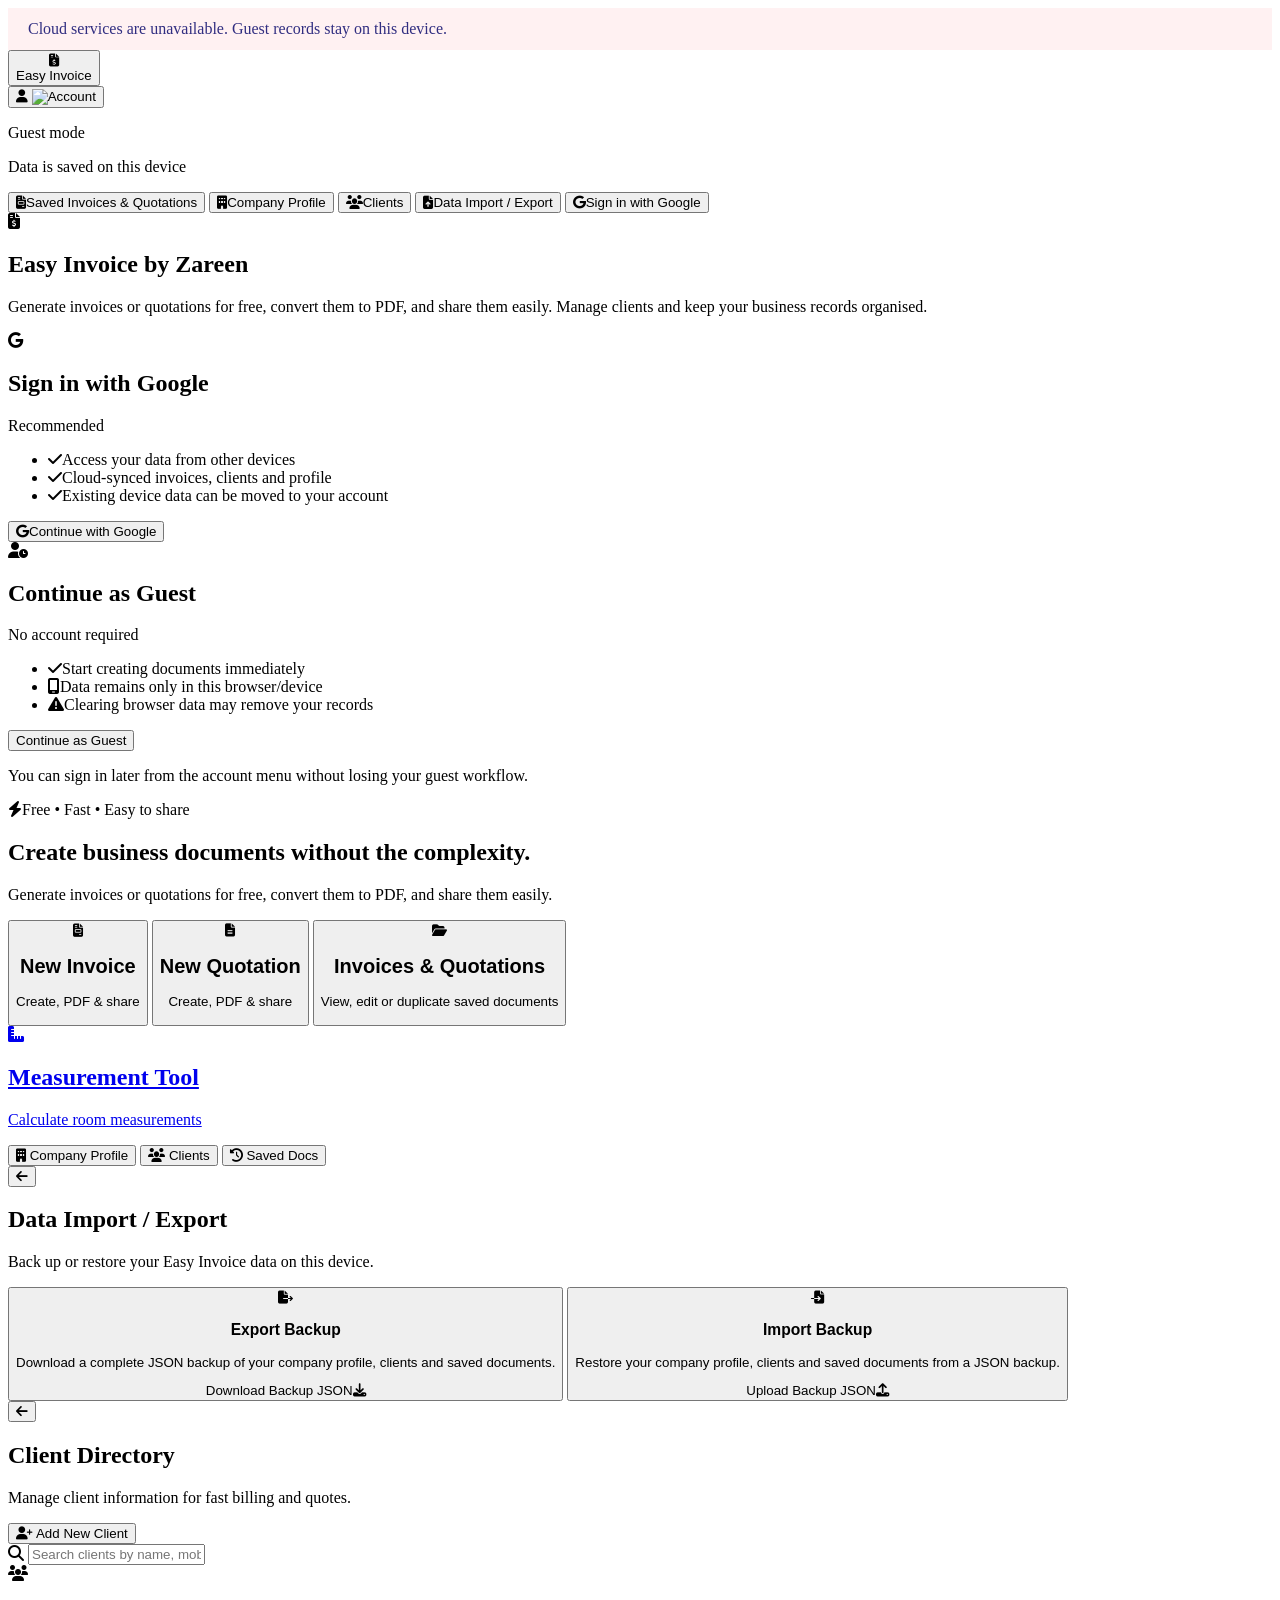
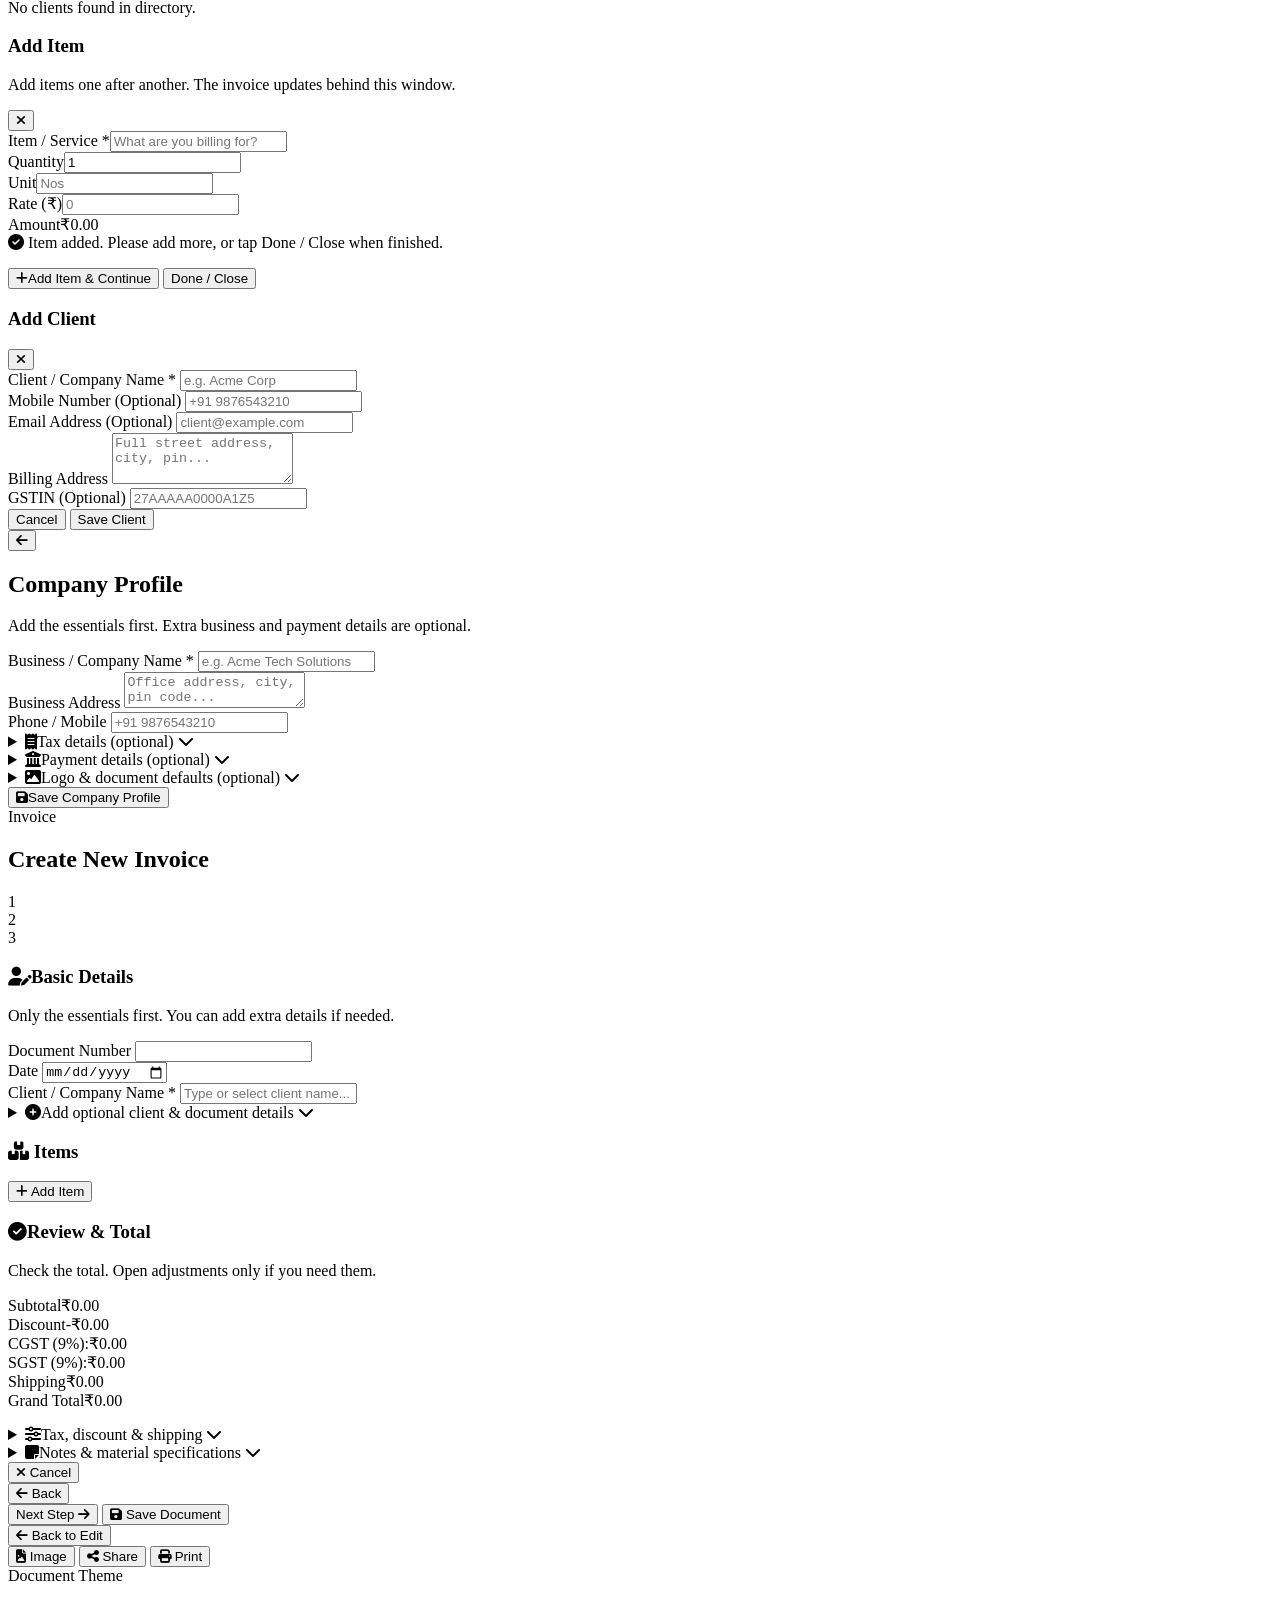
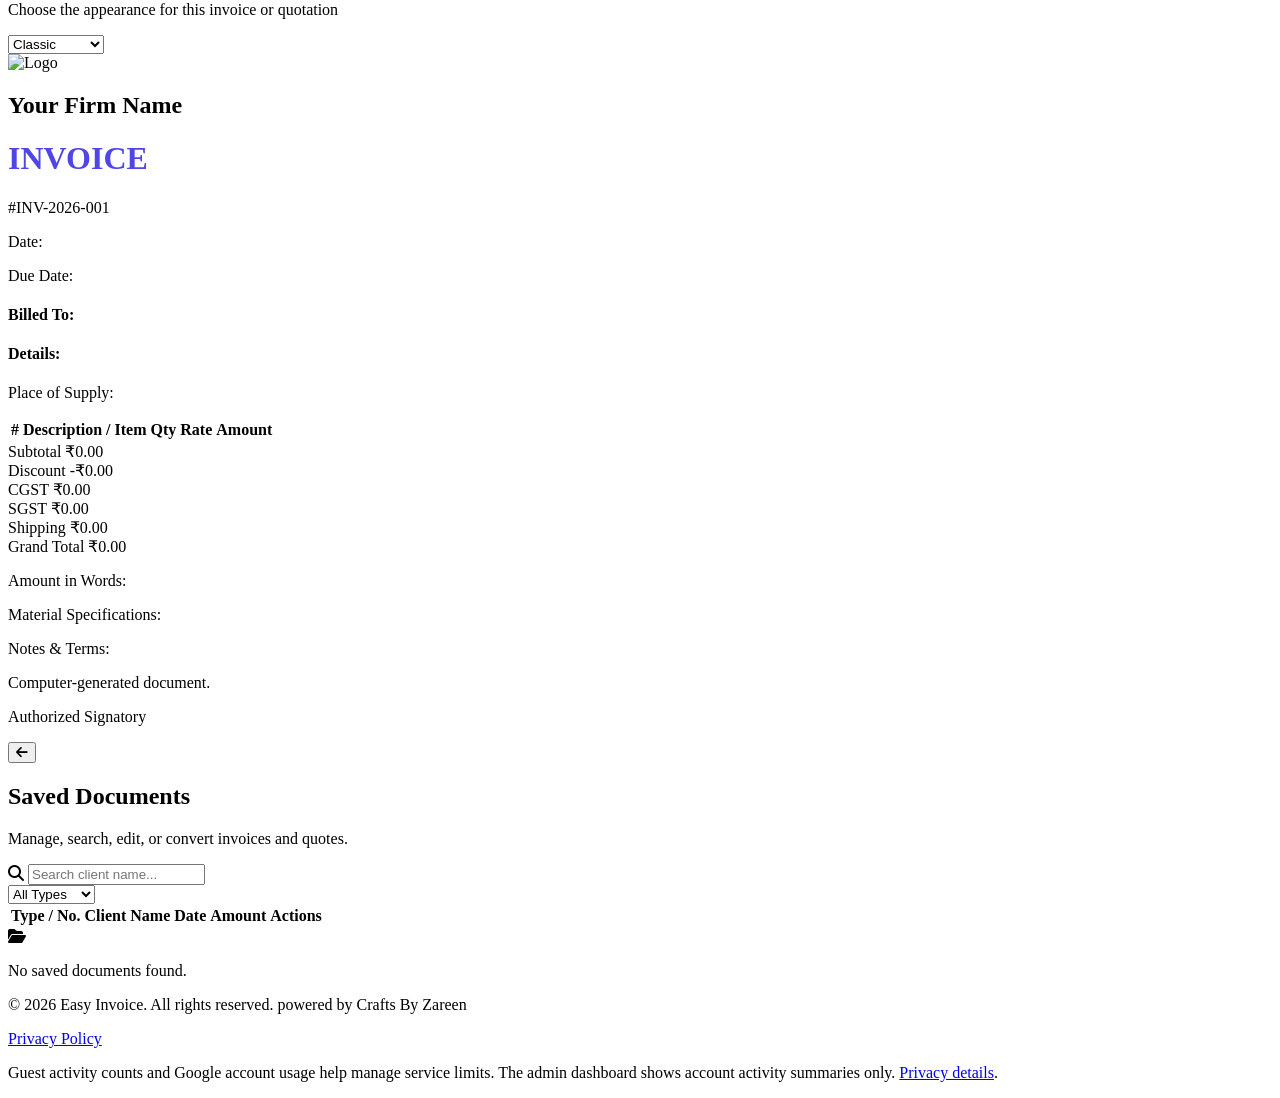
==== commit 32faa8ff: "Simplify admin to counts and restrict financial records to their owners" ====
--- a/index.html
+++ b/index.html
@@ -772,7 +772,7 @@
     <p class="text-center text-xs px-4 pb-3 no-print"><a href="privacy.html" class="text-indigo-700 underline underline-offset-2 hover:text-indigo-900">Privacy Policy</a></p>
   </footer>
 
-  <p class="text-center text-xs text-slate-500 px-4 pb-3">Guest activity counts and Google account usage help manage service limits. The administrator can review saved cloud records. <a href="privacy.html" class="underline">Privacy details</a>.</p>
+  <p class="text-center text-xs text-slate-500 px-4 pb-3">Guest activity counts and Google account usage help manage service limits. The admin dashboard shows account activity summaries only. <a href="privacy.html" class="underline">Privacy details</a>.</p>
   <!-- Application Script -->
   <script>
     let currentSection = 'home';
@@ -2062,6 +2062,7 @@
       const text=document.getElementById('storage-status-text'), btn=document.getElementById('storage-status-signin');
       document.querySelectorAll('.guest-only-data-action').forEach(el => el.classList.toggle('hidden', !!user));
       document.getElementById('account-data-action')?.classList.toggle('hidden', !!user);
+      if(!card || !title || !text || !btn) return;
       if(user){
         signin?.classList.add('hidden'); box?.classList.remove('hidden'); box?.classList.add('flex');
         if(name) name.textContent=user.displayName||user.email||'Google account';
@@ -2113,8 +2114,9 @@
     }
   </script>
 
-<script src="firebase-config.js"></script>
-<script src="usage-runtime.js"></script>
-<script src="app-controls.js"></script>
+<script src="firebase-config.js?v=20260927-location1"></script>
+<script src="location-summary.js?v=20260927-location1"></script>
+<script src="usage-runtime.js?v=20260927-location1"></script>
+<script src="app-controls.js?v=20260927-2"></script>
 </body>
 </html>
